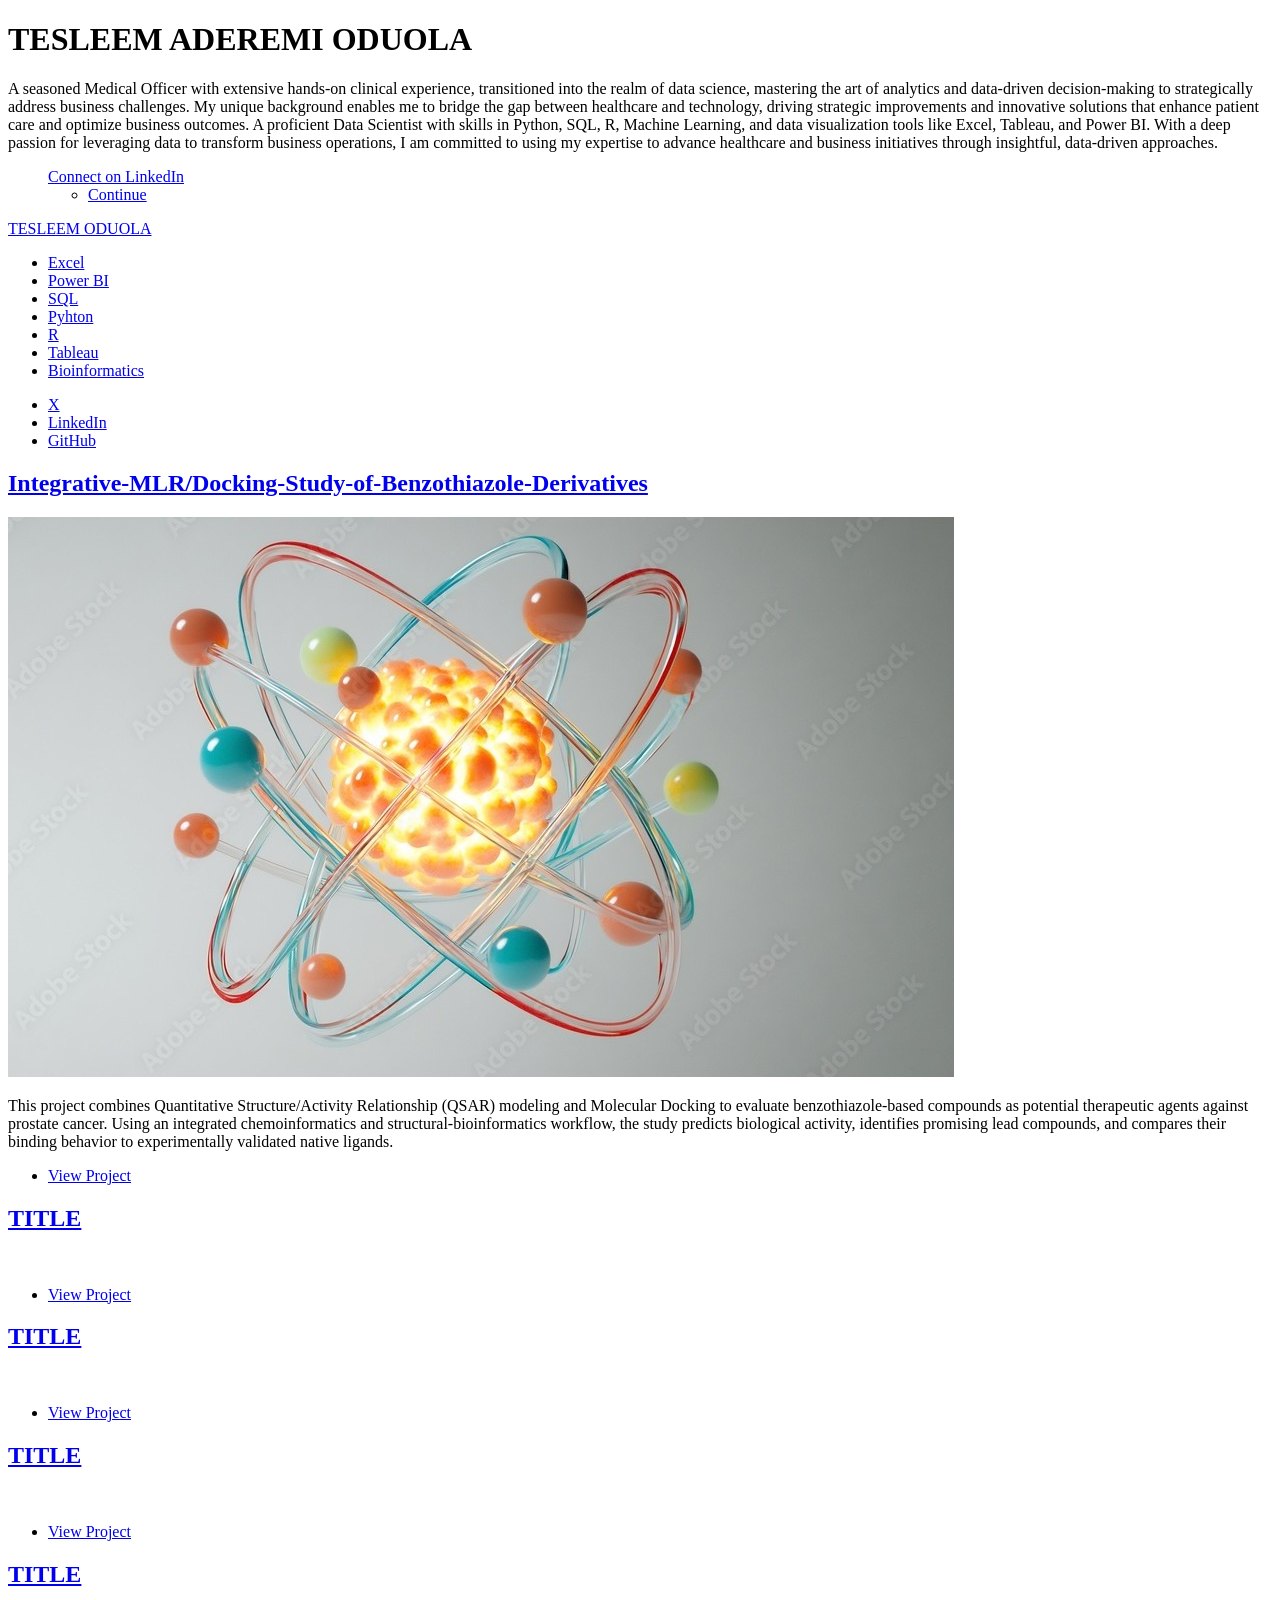
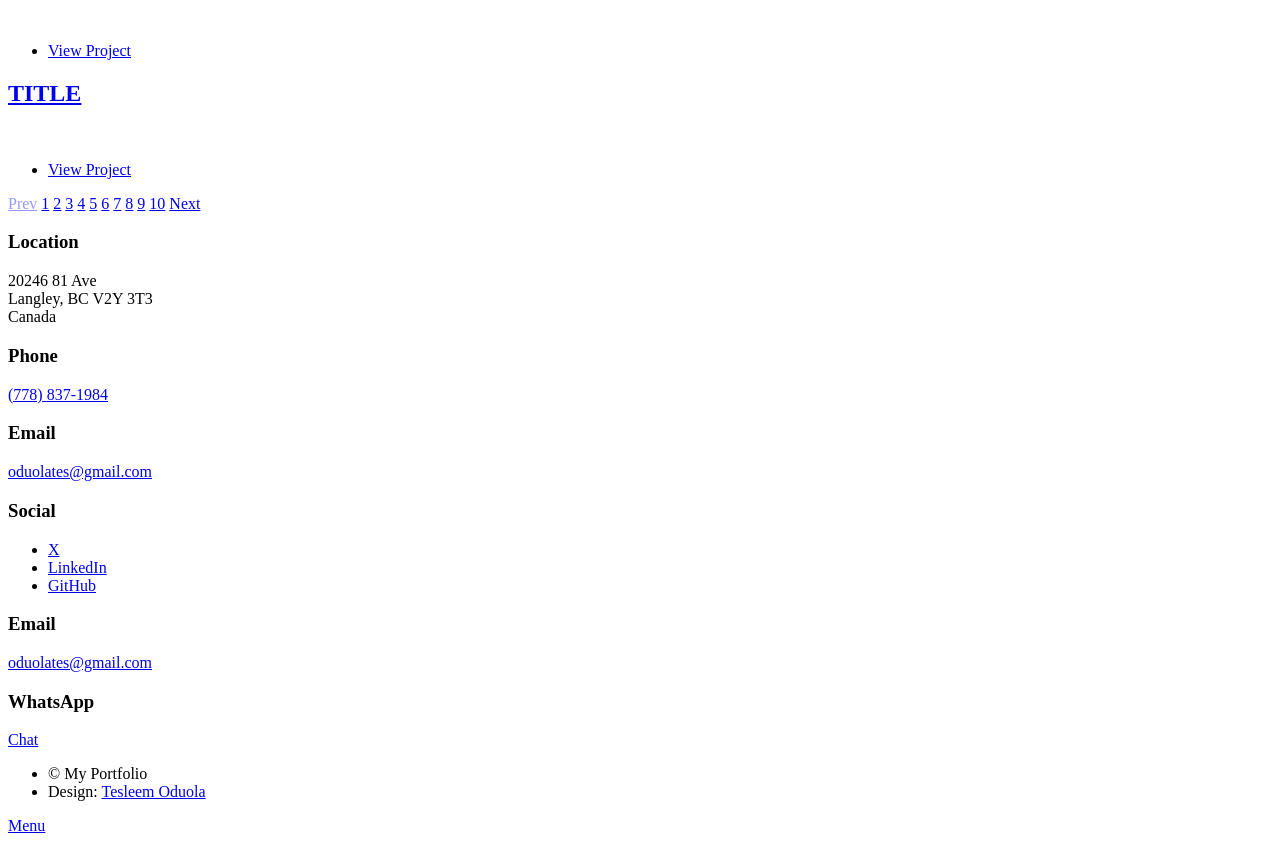
==== bioinformatics.html @ ebc48899 "Add files via upload" ====
<!DOCTYPE HTML>
<!--
	Massively by HTML5 UP
	html5up.net | @ajlkn
	Free for personal and commercial use under the CCA 3.0 license (html5up.net/license)
-->
<html>
	<head>
		<title>Tesleem Oduola Portfolio</title>
		<meta charset="utf-8" />
		<meta name="viewport" content="width=device-width, initial-scale=1, user-scalable=no" />
		<link rel="stylesheet" href="assets/css/main.css" />
		<noscript><link rel="stylesheet" href="assets/css/noscript.css" /></noscript>
	</head>
	<body class="is-preload">

		<!-- Wrapper -->
			<div id="wrapper" class="fade-in">

				<!-- Intro -->
					<div id="intro">
						<h1>TESLEEM ADEREMI ODUOLA<br />
						</h1>
						<p> A seasoned Medical Officer with extensive hands-on clinical experience, 
                           transitioned into the realm of data science, mastering the art of analytics 
                           and data-driven decision-making to strategically address business challenges.
                           My unique background enables me to bridge the gap between healthcare and
                           technology, driving strategic improvements and innovative solutions that
                           enhance patient care and optimize business outcomes. A proficient Data
                           Scientist with skills in Python, SQL, R, Machine Learning, and data
                           visualization tools like Excel, Tableau, and Power BI. With a deep passion for
                           leveraging data to transform business operations, I am committed to using my
                           expertise to advance healthcare and business initiatives through insightful,
                           data-driven approaches.
                 </p>
				 <ul>  
                        <a href="https://www.linkedin.com/in/tesleemaderemioduola/"">Connect on LinkedIn</a></li>
						<ul class="actions">
							<li><a href="#header" class="button icon solid solo fa-arrow-down scrolly">Continue</a></li>
						</ul>
					</div>

				<!-- Header -->
					<header id="header">
						<a href="index.html" class="logo">TESLEEM ODUOLA</a>
					</header>

				<!-- Nav -->
					<nav id="nav">
						<ul class="links">
							<li><a href="index.html">Excel</a></li>
							<li><a href="powerbi.html">Power BI</a></li>
							<li><a href="sql.html">SQL</a></li>
							<li><a href="python.html">Pyhton</a></li>
							<li><a href="r.html">R</a></li>
							<li><a href="tableau.html">Tableau</a></li>
							<li class="active"><a href="bioinformatics.html">Bioinformatics</a></li>
						</ul>
						<ul class="icons">
							<li><a href="https://www.x.com/oduolates" class="icon brands alt fa-twitter"><span class="label">X</span></a></li>
                            <li><a href="https://www.linkedin.com/in/tesleemaderemioduola/" class="icon brands alt fa-linkedin"><span class="label">LinkedIn</span></a></li>
                            <li><a href="https://github.com/Tesleemoduola" class="icon brands alt fa-github"><span class="label">GitHub</span></a></li>
						</ul>
					</nav>

				<!-- Main -->
					<div id="main">

						

						<!-- Posts -->
							<section id="page1" class="posts">
								<article>
									<header>
										<h2><a href="https://github.com/Tesleemoduola/Integrative-MLR-Docking-Study-of-Benzothiazole-Derivatives">Integrative-MLR/Docking-Study-of-Benzothiazole-Derivatives<br />
										</a></h2>
									</header>
									<a href="https://github.com/Tesleemoduola/Integrative-MLR-Docking-Study-of-Benzothiazole-Derivatives" class="image fit"><img src="images/docking_2.jpg" alt="" /></a>
									<p>This project combines Quantitative Structure/Activity Relationship (QSAR) modeling and Molecular Docking to evaluate benzothiazole-based compounds as potential therapeutic agents against prostate cancer. Using an integrated chemoinformatics and structural-bioinformatics workflow, the study predicts biological activity, identifies promising lead compounds, and compares their binding behavior to experimentally validated native ligands. </p>
									<ul class="actions special">
										<li><a href="https://Integrative-MLR-Docking-Study-of-Benzothiazole-Derivatives" class="button">View Project</a></li>
									</ul>
								</article>
								<article>
									<header>
										<h2><a href="#">TITLE<br />
										</a></h2>
									</header>
									<a href="#" class="image fit"><img src="images/pic03.jpg" alt="" /></a>
									<p> </p>
									<ul class="actions special">
										<li><a href="#" class="button">View Project</a></li>
									</ul>
								</article>
								<article>
									<header>
										<h2><a href="#">TITLE<br />
										</a></h2>
									</header>
									<a href="#" class="image fit"><img src="images/pic04.jpg" alt="" /></a>
									<p> </p>
									<ul class="actions special">
										<li><a href="#" class="button">View Project</a></li>
									</ul>
								</article>
								<article>
									<header>
										<h2><a href="#">TITLE<br />
										</a></h2>
									</header>
									<a href="#" class="image fit"><img src="images/pic05.jpg" alt="" /></a>
									<p> </p>
									<ul class="actions special">
										<li><a href="#" class="button">View Project</a></li>
									</ul>
								</article>
								<article>
									<header>
										<h2><a href="#">TITLE<br />
										</a></h2>
									</header>
									<a href="#" class="image fit"><img src="images/pic06.jpg" alt="" /></a>
									<p> </p>
									<ul class="actions special">
										<li><a href="#" class="button">View Project</a></li>
									</ul>
								</article>
								<article>
									<header>
										<h2><a href="#">TITLE<br />
										</a></h2>
									</header>
									<a href="#" class="image fit"><img src="images/pic07.jpg" alt="" /></a>
									<p> </p>
									<ul class="actions special">
										<li><a href="#" class="button">View Project</a></li>
									</ul>
								</article>
							</section>

							<section id="page2" class="posts" style="display:none;">
								<article>
									<header>
										<h2><a href="#">TITLE<br />
										</a></h2>
									</header>
									<a href="#" class="image fit"><img src="images/pic02.jpg" alt="" /></a>
									<p> </p>
									<ul class="actions special">
										<li><a href="#" class="button">View Project</a></li>
									</ul>
								</article>
								<article>
									<header>
										<h2><a href="#">TITLE<br />
										</a></h2>
									</header>
									<a href="#" class="image fit"><img src="images/pic02.jpg" alt="" /></a>
									<p> </p>
									<ul class="actions special">
										<li><a href="#" class="button">View Project</a></li>
									</ul>
								</article>
								<article>
									<header>
										<h2><a href="#">TITLE<br />
										</a></h2>
									</header>
									<a href="#" class="image fit"><img src="images/pic02.jpg" alt="" /></a>
									<p> </p>
									<ul class="actions special">
										<li><a href="#" class="button">View Project</a></li>
									</ul>
								</article>
								<article>
									<header>
										<h2><a href="#">TITLE<br />
										</a></h2>
									</header>
									<a href="#" class="image fit"><img src="images/pic02.jpg" alt="" /></a>
									<p> </p>
									<ul class="actions special">
										<li><a href="#" class="button">View Project</a></li>
									</ul>
								</article>
								<article>
									<header>
										<h2><a href="#">TITLE<br />
										</a></h2>
									</header>
									<a href="#" class="image fit"><img src="images/pic02.jpg" alt="" /></a>
									<p> </p>
									<ul class="actions special">
										<li><a href="#" class="button">View Project</a></li>
									</ul>
								</article>
								<article>
									<header>
										<h2><a href="#">TITLE<br />
										</a></h2>
									</header>
									<a href="#" class="image fit"><img src="images/pic02.jpg" alt="" /></a>
									<p> </p>
									<ul class="actions special">
										<li><a href="#" class="button">View Project</a></li>
									</ul>
								</article>
							</section>
							
							<section id="page3" class="posts" style="display:none;">
								<article>
									<header>
										<h2><a href="#">TITLE<br />
										</a></h2>
									</header>
									<a href="#" class="image fit"><img src="images/pic02.jpg" alt="" /></a>
									<p> </p>
									<ul class="actions special">
										<li><a href="#" class="button">View Project</a></li>
									</ul>
								</article>
								<article>
									<header>
										<h2><a href="#">TITLE<br />
										</a></h2>
									</header>
									<a href="#" class="image fit"><img src="images/pic02.jpg" alt="" /></a>
									<p> </p>
									<ul class="actions special">
										<li><a href="#" class="button">View Project</a></li>
									</ul>
								</article>
								<article>
									<header>
										<h2><a href="#">TITLE<br />
										</a></h2>
									</header>
									<a href="#" class="image fit"><img src="images/pic02.jpg" alt="" /></a>
									<p> </p>
									<ul class="actions special">
										<li><a href="#" class="button">View Project</a></li>
									</ul>
								</article>
								<article>
									<header>
										<h2><a href="#">TITLE<br />
										</a></h2>
									</header>
									<a href="#" class="image fit"><img src="images/pic02.jpg" alt="" /></a>
									<p> </p>
									<ul class="actions special">
										<li><a href="#" class="button">View Project</a></li>
									</ul>
								</article>
								<article>
									<header>
										<h2><a href="#">TITLE<br />
										</a></h2>
									</header>
									<a href="#" class="image fit"><img src="images/pic02.jpg" alt="" /></a>
									<p> </p>
									<ul class="actions special">
										<li><a href="#" class="button">View Project</a></li>
									</ul>
								</article>
								<article>
									<header>
										<h2><a href="#">TITLE<br />
										</a></h2>
									</header>
									<a href="#" class="image fit"><img src="images/pic02.jpg" alt="" /></a>
									<p> </p>
									<ul class="actions special">
										<li><a href="#" class="button">View Project</a></li>
									</ul>
								</article>
							</section>

							<section id="page4" class="posts" style="display:none;">
								<article>
									<header>
										<h2><a href="#">TITLE<br />
										</a></h2>
									</header>
									<a href="#" class="image fit"><img src="images/pic02.jpg" alt="" /></a>
									<p> </p>
									<ul class="actions special">
										<li><a href="#" class="button">View Project</a></li>
									</ul>
								</article>
								<article>
									<header>
										<h2><a href="#">TITLE<br />
										</a></h2>
									</header>
									<a href="#" class="image fit"><img src="images/pic02.jpg" alt="" /></a>
									<p> </p>
									<ul class="actions special">
										<li><a href="#" class="button">View Project</a></li>
									</ul>
								</article>
								<article>
									<header>
										<h2><a href="#">TITLE<br />
										</a></h2>
									</header>
									<a href="#" class="image fit"><img src="images/pic02.jpg" alt="" /></a>
									<p> </p>
									<ul class="actions special">
										<li><a href="#" class="button">View Project</a></li>
									</ul>
								</article>
								<article>
									<header>
										<h2><a href="#">TITLE<br />
										</a></h2>
									</header>
									<a href="#" class="image fit"><img src="images/pic02.jpg" alt="" /></a>
									<p> </p>
									<ul class="actions special">
										<li><a href="#" class="button">View Project</a></li>
									</ul>
								</article>
								<article>
									<header>
										<h2><a href="#">TITLE<br />
										</a></h2>
									</header>
									<a href="#" class="image fit"><img src="images/pic02.jpg" alt="" /></a>
									<p> </p>
									<ul class="actions special">
										<li><a href="#" class="button">View Project</a></li>
									</ul>
								</article>
								<article>
									<header>
										<h2><a href="#">TITLE<br />
										</a></h2>
									</header>
									<a href="#" class="image fit"><img src="images/pic02.jpg" alt="" /></a>
									<p> </p>
									<ul class="actions special">
										<li><a href="#" class="button">View Project</a></li>
									</ul>
								</article>
							</section>
							
							<section id="page5" class="posts" style="display:none;">
								<article>
									<header>
										<h2><a href="#">TITLE<br />
										</a></h2>
									</header>
									<a href="#" class="image fit"><img src="images/pic02.jpg" alt="" /></a>
									<p> </p>
									<ul class="actions special">
										<li><a href="#" class="button">View Project</a></li>
									</ul>
								</article>
								<article>
									<header>
										<h2><a href="#">TITLE<br />
										</a></h2>
									</header>
									<a href="#" class="image fit"><img src="images/pic02.jpg" alt="" /></a>
									<p> </p>
									<ul class="actions special">
										<li><a href="#" class="button">View Project</a></li>
									</ul>
								</article>
								<article>
									<header>
										<h2><a href="#">TITLE<br />
										</a></h2>
									</header>
									<a href="#" class="image fit"><img src="images/pic02.jpg" alt="" /></a>
									<p> </p>
									<ul class="actions special">
										<li><a href="#" class="button">View Project</a></li>
									</ul>
								</article>
								<article>
									<header>
										<h2><a href="#">TITLE<br />
										</a></h2>
									</header>
									<a href="#" class="image fit"><img src="images/pic02.jpg" alt="" /></a>
									<p> </p>
									<ul class="actions special">
										<li><a href="#" class="button">View Project</a></li>
									</ul>
								</article>
								<article>
									<header>
										<h2><a href="#">TITLE<br />
										</a></h2>
									</header>
									<a href="#" class="image fit"><img src="images/pic02.jpg" alt="" /></a>
									<p> </p>
									<ul class="actions special">
										<li><a href="#" class="button">View Project</a></li>
									</ul>
								</article>
								<article>
									<header>
										<h2><a href="#">TITLE<br />
										</a></h2>
									</header>
									<a href="#" class="image fit"><img src="images/pic02.jpg" alt="" /></a>
									<p> </p>
									<ul class="actions special">
										<li><a href="#" class="button">View Project</a></li>
									</ul>
								</article>
							</section>
							
							<section id="page6" class="posts" style="display:none;">
								<article>
									<header>
										<h2><a href="#">TITLE<br />
										</a></h2>
									</header>
									<a href="#" class="image fit"><img src="images/pic02.jpg" alt="" /></a>
									<p> </p>
									<ul class="actions special">
										<li><a href="#" class="button">View Project</a></li>
									</ul>
								</article>
								<article>
									<header>
										<h2><a href="#">TITLE<br />
										</a></h2>
									</header>
									<a href="#" class="image fit"><img src="images/pic02.jpg" alt="" /></a>
									<p> </p>
									<ul class="actions special">
										<li><a href="#" class="button">View Project</a></li>
									</ul>
								</article>
								<article>
									<header>
										<h2><a href="#">TITLE<br />
										</a></h2>
									</header>
									<a href="#" class="image fit"><img src="images/pic02.jpg" alt="" /></a>
									<p> </p>
									<ul class="actions special">
										<li><a href="#" class="button">View Project</a></li>
									</ul>
								</article>
								<article>
									<header>
										<h2><a href="#">TITLE<br />
										</a></h2>
									</header>
									<a href="#" class="image fit"><img src="images/pic02.jpg" alt="" /></a>
									<p> </p>
									<ul class="actions special">
										<li><a href="#" class="button">View Project</a></li>
									</ul>
								</article>
								<article>
									<header>
										<h2><a href="#">TITLE<br />
										</a></h2>
									</header>
									<a href="#" class="image fit"><img src="images/pic02.jpg" alt="" /></a>
									<p> </p>
									<ul class="actions special">
										<li><a href="#" class="button">View Project</a></li>
									</ul>
								</article>
								<article>
									<header>
										<h2><a href="#">TITLE<br />
										</a></h2>
									</header>
									<a href="#" class="image fit"><img src="images/pic02.jpg" alt="" /></a>
									<p> </p>
									<ul class="actions special">
										<li><a href="#" class="button">View Project</a></li>
									</ul>
								</article>
							</section>
							
							<section id="page7" class="posts" style="display:none;">
								<article>
									<header>
										<h2><a href="#">TITLE<br />
										</a></h2>
									</header>
									<a href="#" class="image fit"><img src="images/pic02.jpg" alt="" /></a>
									<p> </p>
									<ul class="actions special">
										<li><a href="#" class="button">View Project</a></li>
									</ul>
								</article>
								<article>
									<header>
										<h2><a href="#">TITLE<br />
										</a></h2>
									</header>
									<a href="#" class="image fit"><img src="images/pic02.jpg" alt="" /></a>
									<p> </p>
									<ul class="actions special">
										<li><a href="#" class="button">View Project</a></li>
									</ul>
								</article>
								<article>
									<header>
										<h2><a href="#">TITLE<br />
										</a></h2>
									</header>
									<a href="#" class="image fit"><img src="images/pic02.jpg" alt="" /></a>
									<p> </p>
									<ul class="actions special">
										<li><a href="#" class="button">View Project</a></li>
									</ul>
								</article>
								<article>
									<header>
										<h2><a href="#">TITLE<br />
										</a></h2>
									</header>
									<a href="#" class="image fit"><img src="images/pic02.jpg" alt="" /></a>
									<p> </p>
									<ul class="actions special">
										<li><a href="#" class="button">View Project</a></li>
									</ul>
								</article>
								<article>
									<header>
										<h2><a href="#">TITLE<br />
										</a></h2>
									</header>
									<a href="#" class="image fit"><img src="images/pic02.jpg" alt="" /></a>
									<p> </p>
									<ul class="actions special">
										<li><a href="#" class="button">View Project</a></li>
									</ul>
								</article>
								<article>
									<header>
										<h2><a href="#">TITLE<br />
										</a></h2>
									</header>
									<a href="#" class="image fit"><img src="images/pic02.jpg" alt="" /></a>
									<p> </p>
									<ul class="actions special">
										<li><a href="#" class="button">View Project</a></li>
									</ul>
								</article>
							</section>
							
							<section id="page8" class="posts" style="display:none;">
								<article>
									<header>
										<h2><a href="#">TITLE<br />
										</a></h2>
									</header>
									<a href="#" class="image fit"><img src="images/pic02.jpg" alt="" /></a>
									<p> </p>
									<ul class="actions special">
										<li><a href="#" class="button">View Project</a></li>
									</ul>
								</article>
								<article>
									<header>
										<h2><a href="#">TITLE<br />
										</a></h2>
									</header>
									<a href="#" class="image fit"><img src="images/pic02.jpg" alt="" /></a>
									<p> </p>
									<ul class="actions special">
										<li><a href="#" class="button">View Project</a></li>
									</ul>
								</article>
								<article>
									<header>
										<h2><a href="#">TITLE<br />
										</a></h2>
									</header>
									<a href="#" class="image fit"><img src="images/pic02.jpg" alt="" /></a>
									<p> </p>
									<ul class="actions special">
										<li><a href="#" class="button">View Project</a></li>
									</ul>
								</article>
								<article>
									<header>
										<h2><a href="#">TITLE<br />
										</a></h2>
									</header>
									<a href="#" class="image fit"><img src="images/pic02.jpg" alt="" /></a>
									<p> </p>
									<ul class="actions special">
										<li><a href="#" class="button">View Project</a></li>
									</ul>
								</article>
								<article>
									<header>
										<h2><a href="#">TITLE<br />
										</a></h2>
									</header>
									<a href="#" class="image fit"><img src="images/pic02.jpg" alt="" /></a>
									<p> </p>
									<ul class="actions special">
										<li><a href="#" class="button">View Project</a></li>
									</ul>
								</article>
								<article>
									<header>
										<h2><a href="#">TITLE<br />
										</a></h2>
									</header>
									<a href="#" class="image fit"><img src="images/pic02.jpg" alt="" /></a>
									<p> </p>
									<ul class="actions special">
										<li><a href="#" class="button">View Project</a></li>
									</ul>
								</article>
							</section>
							
							<section id="page9" class="posts" style="display:none;">
								<article>
									<header>
										<h2><a href="#">TITLE<br />
										</a></h2>
									</header>
									<a href="#" class="image fit"><img src="images/pic02.jpg" alt="" /></a>
									<p> </p>
									<ul class="actions special">
										<li><a href="#" class="button">View Project</a></li>
									</ul>
								</article>
								<article>
									<header>
										<h2><a href="#">TITLE<br />
										</a></h2>
									</header>
									<a href="#" class="image fit"><img src="images/pic02.jpg" alt="" /></a>
									<p> </p>
									<ul class="actions special">
										<li><a href="#" class="button">View Project</a></li>
									</ul>
								</article>
								<article>
									<header>
										<h2><a href="#">TITLE<br />
										</a></h2>
									</header>
									<a href="#" class="image fit"><img src="images/pic02.jpg" alt="" /></a>
									<p> </p>
									<ul class="actions special">
										<li><a href="#" class="button">View Project</a></li>
									</ul>
								</article>
								<article>
									<header>
										<h2><a href="#">TITLE<br />
										</a></h2>
									</header>
									<a href="#" class="image fit"><img src="images/pic02.jpg" alt="" /></a>
									<p> </p>
									<ul class="actions special">
										<li><a href="#" class="button">View Project</a></li>
									</ul>
								</article>
								<article>
									<header>
										<h2><a href="#">TITLE<br />
										</a></h2>
									</header>
									<a href="#" class="image fit"><img src="images/pic02.jpg" alt="" /></a>
									<p> </p>
									<ul class="actions special">
										<li><a href="#" class="button">View Project</a></li>
									</ul>
								</article>
								<article>
									<header>
										<h2><a href="#">TITLE<br />
										</a></h2>
									</header>
									<a href="#" class="image fit"><img src="images/pic02.jpg" alt="" /></a>
									<p> </p>
									<ul class="actions special">
										<li><a href="#" class="button">View Project</a></li>
									</ul>
								</article>
							</section>
							
							<section id="page10" class="posts" style="display:none;">
								<article>
									<header>
										<h2><a href="#">TITLE<br />
										</a></h2>
									</header>
									<a href="#" class="image fit"><img src="images/pic02.jpg" alt="" /></a>
									<p> </p>
									<ul class="actions special">
										<li><a href="#" class="button">View Project</a></li>
									</ul>
								</article>
								<article>
									<header>
										<h2><a href="#">TITLE<br />
										</a></h2>
									</header>
									<a href="#" class="image fit"><img src="images/pic02.jpg" alt="" /></a>
									<p> </p>
									<ul class="actions special">
										<li><a href="#" class="button">View Project</a></li>
									</ul>
								</article>
								<article>
									<header>
										<h2><a href="#">TITLE<br />
										</a></h2>
									</header>
									<a href="#" class="image fit"><img src="images/pic02.jpg" alt="" /></a>
									<p> </p>
									<ul class="actions special">
										<li><a href="#" class="button">View Project</a></li>
									</ul>
								</article>
								<article>
									<header>
										<h2><a href="#">TITLE<br />
										</a></h2>
									</header>
									<a href="#" class="image fit"><img src="images/pic02.jpg" alt="" /></a>
									<p> </p>
									<ul class="actions special">
										<li><a href="#" class="button">View Project</a></li>
									</ul>
								</article>
								<article>
									<header>
										<h2><a href="#">TITLE<br />
										</a></h2>
									</header>
									<a href="#" class="image fit"><img src="images/pic02.jpg" alt="" /></a>
									<p> </p>
									<ul class="actions special">
										<li><a href="#" class="button">View Project</a></li>
									</ul>
								</article>
								<article>
									<header>
										<h2><a href="#">TITLE<br />
										</a></h2>
									</header>
									<a href="#" class="image fit"><img src="images/pic02.jpg" alt="" /></a>
									<p> </p>
									<ul class="actions special">
										<li><a href="#" class="button">View Project</a></li>
									</ul>
								</article>
							</section>

						<!-- Footer -->
						<footer>
							<div class="pagination">
								<a href="#" class="previous">Prev</a>
								<a href="#" class="page active">1</a>
                                <a href="#" class="page">2</a>
                                <a href="#" class="page">3</a>
                                <a href="#" class="page">4</a>
                                <a href="#" class="page">5</a>
                                <a href="#" class="page">6</a>
                                <a href="#" class="page">7</a>
                                <a href="#" class="page">8</a>
                                <a href="#" class="page">9</a>
                                <a href="#" class="page">10</a>
                                <a href="#" class="next">Next</a>
							</div>
						</footer>

				</div>

			<!-- Footer -->
				<footer id="footer">
						</form>
					</section>
					<section class="split contact">
						<section class="alt">
							<h3>Location</h3>
							<p>20246 81 Ave<br />
							   Langley, BC V2Y 3T3<br />
							   Canada</p>
						</section>
						<section>
							<h3>Phone</h3>
							<p><a href="#">(778) 837-1984</a></p>
						</section>
						<section>
							<h3>Email</h3>
							<p><a href="#">oduolates@gmail.com</a></p>
						</section>
						<section>
							<h3>Social</h3>
							<ul class="icons alt">
								<li><a href="https://www.x.com/oduolates" class="icon brands alt fa-twitter"><span class="label">X</span></a></li>
								<li><a href="https://www.linkedin.com/in/tesleemaderemioduola/" class="icon brands alt fa-linkedin"><span class="label">LinkedIn</span></a></li>
								<li><a href="https://github.com/Tesleemoduola" class="icon brands alt fa-github"><span class="label">GitHub</span></a></li>
						</section>
						<section>
							<!-- Email Contact with Gmail Logo -->
						<h3>Email</h3>
						<!-- Email link using mailto protocol -->
						<p>
						<a href="mailto:oduolates@gmail.com">
						<i class="fas fa-envelope" style="color: magenta;"></i> 
						oduolates@gmail.com
						</a>
						</p>
						</section>
						
						<!-- WhatsApp Contact -->
						<section>
						<h3>WhatsApp</h3>
						<!-- Link to open WhatsApp chat -->
						<p>
						<a href="https://wa.me/27797586064" target="_blank">
						<i class="fab fa-whatsapp" style="color: maroon;"></i> 
						Chat
						</a>
						</p>
						</section>
						</section>
					   </footer>


			<!-- Copyright -->
				<div id="copyright">
					<ul><li>&copy; My Portfolio</li><li>Design: <a href="https://tesleemoduola.github.io">Tesleem Oduola</a></li></ul>
				</div>

		</div>

	<!-- Scripts -->
		<script src="assets/js/jquery.min.js"></script>
		<script src="assets/js/jquery.scrollex.min.js"></script>
		<script src="assets/js/jquery.scrolly.min.js"></script>
		<script src="assets/js/browser.min.js"></script>
		<script src="assets/js/breakpoints.min.js"></script>
		<script src="assets/js/util.js"></script>
		<script src="assets/js/main.js"></script>
    
	<!-- Pagination script -->
	<script>
		// Function to update Prev/Next disabled state
		function updateNavButtons() {
			const activeBtn = document.querySelector(".pagination .page.active");
			const currentPage = parseInt(activeBtn.textContent.trim());
		
			const prevBtn = document.querySelector(".pagination .previous");
			const nextBtn = document.querySelector(".pagination .next");
		
			// Disable PREV on page 1
			if (currentPage === 1) {
				prevBtn.classList.add("disabled");
				prevBtn.style.pointerEvents = "none";
				prevBtn.style.opacity = "0.4";
			} else {
				prevBtn.classList.remove("disabled");
				prevBtn.style.pointerEvents = "auto";
				prevBtn.style.opacity = "1";
			}
		
			// Disable NEXT on last page
			const totalPages = document.querySelectorAll(".pagination .page").length;
		
			if (currentPage === totalPages) {
				nextBtn.classList.add("disabled");
				nextBtn.style.pointerEvents = "none";
				nextBtn.style.opacity = "0.4";
			} else {
				nextBtn.classList.remove("disabled");
				nextBtn.style.pointerEvents = "auto";
				nextBtn.style.opacity = "1";
			}
		}
		
		
		// Handle number buttons
		document.querySelectorAll(".pagination .page").forEach(button => {
			button.addEventListener("click", function(event) {
				event.preventDefault();
		
				let pageNumber = this.textContent.trim();
		
				// Hide all pages
				document.querySelectorAll("section[id^='page']").forEach(section => {
					section.style.display = "none";
				});
		
				// Show selected page
				const target = document.getElementById("page" + pageNumber);
				if (target) {
					target.style.display = "block";
				}
		
				// Update active button
				document.querySelectorAll(".pagination .page").forEach(b => b.classList.remove("active"));
				this.classList.add("active");
		
				// Update button states
				updateNavButtons();
			});
		});
		
		
		// NEXT button
		const nextBtn = document.querySelector(".pagination .next");
		if (nextBtn) {
			nextBtn.addEventListener("click", function(e) {
				e.preventDefault();
		
				const activeBtn = document.querySelector(".pagination .page.active");
				let currentPage = parseInt(activeBtn.textContent.trim());
				let nextPage = currentPage + 1;
		
				const nextPageBtn = [...document.querySelectorAll(".pagination .page")]
					.find(btn => parseInt(btn.textContent.trim()) === nextPage);
		
				if (nextPageBtn) {
					nextPageBtn.click();
				}
			});
		}
		
		
		// PREVIOUS button
		const prevBtn = document.querySelector(".pagination .previous");
		if (prevBtn) {
			prevBtn.addEventListener("click", function(e) {
				e.preventDefault();
		
				const activeBtn = document.querySelector(".pagination .page.active");
				let currentPage = parseInt(activeBtn.textContent.trim());
				let prevPage = currentPage - 1;
		
				const prevPageBtn = [...document.querySelectorAll(".pagination .page")]
					.find(btn => parseInt(btn.textContent.trim()) === prevPage);
		
				if (prevPageBtn) {
					prevPageBtn.click();
				}
			});
		}
		
		// Initialize disabled states on page load
		updateNavButtons();
		</script>
</body>
</html>
---- assets/css/main.css ----
@import url(fontawesome-all.min.css);
@import url("https://fonts.googleapis.com/css?family=Merriweather:300,700,300italic,700italic|Source+Sans+Pro:900");

/*
	Massively by HTML5 UP
	html5up.net | @ajlkn
	Free for personal and commercial use under the CCA 3.0 license (html5up.net/license)
*/

html, body, div, span, applet, object,
iframe, h1, h2, h3, h4, h5, h6, p, blockquote,
pre, a, abbr, acronym, address, big, cite,
code, del, dfn, em, img, ins, kbd, q, s, samp,
small, strike, strong, sub, sup, tt, var, b,
u, i, center, dl, dt, dd, ol, ul, li, fieldset,
form, label, legend, table, caption, tbody,
tfoot, thead, tr, th, td, article, aside,
canvas, details, embed, figure, figcaption,
footer, header, hgroup, menu, nav, output, ruby,
section, summary, time, mark, audio, video {
	margin: 0;
	padding: 0;
	border: 0;
	font-size: 100%;
	font: inherit;
	vertical-align: baseline;}

article, aside, details, figcaption, figure,
footer, header, hgroup, menu, nav, section {
	display: block;}

body {
	line-height: 1;
}

ol, ul {
	list-style: none;
}

blockquote, q {
	quotes: none;
}

	blockquote:before, blockquote:after, q:before, q:after {
		content: '';
		content: none;
	}

table {
	border-collapse: collapse;
	border-spacing: 0;
}

body {
	-webkit-text-size-adjust: none;
}

mark {
	background-color: transparent;
	color: inherit;
}

input::-moz-focus-inner {
	border: 0;
	padding: 0;
}

input, select, textarea {
	-moz-appearance: none;
	-webkit-appearance: none;
	-ms-appearance: none;
	appearance: none;
}

/* Basic */

	@-ms-viewport {
		width: device-width;
	}

	body {
		-ms-overflow-style: scrollbar;
	}

	@media screen and (max-width: 480px) {

		html, body {
			min-width: 320px;
		}

	}

	html {
		box-sizing: border-box;
	}

	*, *:before, *:after {
		box-sizing: inherit;
	}

	body {
		background-color: #1e252d;
	}

		body.is-preload *, body.is-preload *:before, body.is-preload *:after {
			-moz-animation: none !important;
			-webkit-animation: none !important;
			-ms-animation: none !important;
			animation: none !important;
			-moz-transition: none !important;
			-webkit-transition: none !important;
			-ms-transition: none !important;
			transition: none !important;
		}

/* Type */

	html {
		font-size: 16pt;
	}

		@media screen and (max-width: 1680px) {

			html {
				font-size: 12pt;
			}

		}

		@media screen and (max-width: 1280px) {

			html {
				font-size: 11pt;
			}

		}

		@media screen and (max-width: 360px) {

			html {
				font-size: 10pt;
			}

		}

	body {
		color: #212931;
	}

	body, input, select, textarea {
		font-family: "Merriweather", Georgia, serif;
		font-weight: 300;
		font-size: 1rem;
		line-height: 2.375;
	}

	a {
		-moz-transition: color 0.2s ease-in-out, background-color 0.2s ease-in-out, border-color 0.2s ease-in-out, box-shadow 0.2s ease-in-out;
		-webkit-transition: color 0.2s ease-in-out, background-color 0.2s ease-in-out, border-color 0.2s ease-in-out, box-shadow 0.2s ease-in-out;
		-ms-transition: color 0.2s ease-in-out, background-color 0.2s ease-in-out, border-color 0.2s ease-in-out, box-shadow 0.2s ease-in-out;
		transition: color 0.2s ease-in-out, background-color 0.2s ease-in-out, border-color 0.2s ease-in-out, box-shadow 0.2s ease-in-out;
		border-bottom: dotted 1px;
		text-decoration: none;
	}

		a:hover {
			border-bottom-color: transparent;
		}

	strong, b {
		font-weight: 600;
	}

	em, i {
		font-style: italic;
	}

	p {
		text-align: justify;
		margin: 0 0 2rem 0;
	}

	h1, h2, h3, h4, h5, h6 {
		font-family: "Source Sans Pro", Helvetica, sans-serif;
		font-weight: 900;
		line-height: 1.5;
		letter-spacing: 0.075em;
		text-transform: uppercase;
		margin: 0 0 1rem 0;
	}

		h1 a, h2 a, h3 a, h4 a, h5 a, h6 a {
			border-bottom: 0;
			color: inherit;
			text-decoration: none;
		}

	h1 {
		font-size: 4rem;
		line-height: 1.1;
		margin: 0 0 2rem 0;
	}

	h2 {
		font-size: 1.75rem;
		line-height: 1.3;
		margin: 0 0 1.5rem 0;
	}

	h3 {
		font-size: 1.25rem;
		margin: 0 0 1.5rem 0;
	}

	h4 {
		font-size: 1rem;
	}

	h5 {
		font-size: 0.9rem;
	}

	h6 {
		font-size: 0.8rem;
	}

	sub {
		font-size: 0.8rem;
		position: relative;
		top: 0.5rem;
	}

	sup {
		font-size: 0.8rem;
		position: relative;
		top: -0.5rem;
	}

	blockquote {
		border-left: solid 4px;
		font-style: italic;
		margin: 0 0 2rem 0;
		padding: 0.5rem 0 0.5rem 2rem;
	}

	code {
		border: solid 2px;
		font-family: "Courier New", monospace;
		font-size: 0.9rem;
		margin: 0 0.25rem;
		padding: 0.25rem 0.65rem;
	}

	pre {
		-webkit-overflow-scrolling: touch;
		font-family: "Courier New", monospace;
		font-size: 0.9rem;
		margin: 0 0 2rem 0;
	}

		pre code {
			display: block;
			line-height: 1.75;
			padding: 1rem 1.5rem;
			overflow-x: auto;
		}

	hr {
		border: 0;
		border-bottom: solid 2px;
		margin: 3rem 0;
	}

		hr.major {
			margin: 5rem 0;
		}

	.align-left {
		text-align: left;
	}

	.align-center {
		text-align: center;
	}

	.align-right {
		text-align: right;
	}

	input, select, textarea {
		color: #212931;
	}

	a {
		color: #212931;
		border-bottom-color: rgba(33, 41, 49, 0.5);
	}

		a:hover {
			border-bottom-color: transparent;
			color: #18bfef !important;
		}

	strong, b {
		color: #212931;
	}

	h1, h2, h3, h4, h5, h6 {
		color: #212931;
	}

	blockquote {
		border-left-color: #eeeeee;
	}

	code {
		background: rgba(220, 220, 220, 0.25);
		border-color: #eeeeee;
	}

	hr {
		border-bottom-color: #eeeeee;
	}

/* Row */

	.row {
		display: flex;
		flex-wrap: wrap;
		box-sizing: border-box;
		align-items: stretch;
	}

		.row > * {
			box-sizing: border-box;
		}

		.row.gtr-uniform > * > :last-child {
			margin-bottom: 0;
		}

		.row.aln-left {
			justify-content: flex-start;
		}

		.row.aln-center {
			justify-content: center;
		}

		.row.aln-right {
			justify-content: flex-end;
		}

		.row.aln-top {
			align-items: flex-start;
		}

		.row.aln-middle {
			align-items: center;
		}

		.row.aln-bottom {
			align-items: flex-end;
		}

		.row > .imp {
			order: -1;
		}

		.row > .col-1 {
			width: 8.33333%;
		}

		.row > .off-1 {
			margin-left: 8.33333%;
		}

		.row > .col-2 {
			width: 16.66667%;
		}

		.row > .off-2 {
			margin-left: 16.66667%;
		}

		.row > .col-3 {
			width: 25%;
		}

		.row > .off-3 {
			margin-left: 25%;
		}

		.row > .col-4 {
			width: 33.33333%;
		}

		.row > .off-4 {
			margin-left: 33.33333%;
		}

		.row > .col-5 {
			width: 41.66667%;
		}

		.row > .off-5 {
			margin-left: 41.66667%;
		}

		.row > .col-6 {
			width: 50%;
		}

		.row > .off-6 {
			margin-left: 50%;
		}

		.row > .col-7 {
			width: 58.33333%;
		}

		.row > .off-7 {
			margin-left: 58.33333%;
		}

		.row > .col-8 {
			width: 66.66667%;
		}

		.row > .off-8 {
			margin-left: 66.66667%;
		}

		.row > .col-9 {
			width: 75%;
		}

		.row > .off-9 {
			margin-left: 75%;
		}

		.row > .col-10 {
			width: 83.33333%;
		}

		.row > .off-10 {
			margin-left: 83.33333%;
		}

		.row > .col-11 {
			width: 91.66667%;
		}

		.row > .off-11 {
			margin-left: 91.66667%;
		}

		.row > .col-12 {
			width: 100%;
		}

		.row > .off-12 {
			margin-left: 100%;
		}

		.row.gtr-0 {
			margin-top: 0;
			margin-left: 0rem;
		}

			.row.gtr-0 > * {
				padding: 0 0 0 0rem;
			}

			.row.gtr-0.gtr-uniform {
				margin-top: 0rem;
			}

				.row.gtr-0.gtr-uniform > * {
					padding-top: 0rem;
				}

		.row.gtr-25 {
			margin-top: 0;
			margin-left: -0.375rem;
		}

			.row.gtr-25 > * {
				padding: 0 0 0 0.375rem;
			}

			.row.gtr-25.gtr-uniform {
				margin-top: -0.375rem;
			}

				.row.gtr-25.gtr-uniform > * {
					padding-top: 0.375rem;
				}

		.row.gtr-50 {
			margin-top: 0;
			margin-left: -0.75rem;
		}

			.row.gtr-50 > * {
				padding: 0 0 0 0.75rem;
			}

			.row.gtr-50.gtr-uniform {
				margin-top: -0.75rem;
			}

				.row.gtr-50.gtr-uniform > * {
					padding-top: 0.75rem;
				}

		.row {
			margin-top: 0;
			margin-left: -1.5rem;
		}

			.row > * {
				padding: 0 0 0 1.5rem;
			}

			.row.gtr-uniform {
				margin-top: -1.5rem;
			}

				.row.gtr-uniform > * {
					padding-top: 1.5rem;
				}

		.row.gtr-150 {
			margin-top: 0;
			margin-left: -2.25rem;
		}

			.row.gtr-150 > * {
				padding: 0 0 0 2.25rem;
			}

			.row.gtr-150.gtr-uniform {
				margin-top: -2.25rem;
			}

				.row.gtr-150.gtr-uniform > * {
					padding-top: 2.25rem;
				}

		.row.gtr-200 {
			margin-top: 0;
			margin-left: -3rem;
		}

			.row.gtr-200 > * {
				padding: 0 0 0 3rem;
			}

			.row.gtr-200.gtr-uniform {
				margin-top: -3rem;
			}

				.row.gtr-200.gtr-uniform > * {
					padding-top: 3rem;
				}

		@media screen and (max-width: 1680px) {

			.row {
				display: flex;
				flex-wrap: wrap;
				box-sizing: border-box;
				align-items: stretch;
			}

				.row > * {
					box-sizing: border-box;
				}

				.row.gtr-uniform > * > :last-child {
					margin-bottom: 0;
				}

				.row.aln-left {
					justify-content: flex-start;
				}

				.row.aln-center {
					justify-content: center;
				}

				.row.aln-right {
					justify-content: flex-end;
				}

				.row.aln-top {
					align-items: flex-start;
				}

				.row.aln-middle {
					align-items: center;
				}

				.row.aln-bottom {
					align-items: flex-end;
				}

				.row > .imp-xlarge {
					order: -1;
				}

				.row > .col-1-xlarge {
					width: 8.33333%;
				}

				.row > .off-1-xlarge {
					margin-left: 8.33333%;
				}

				.row > .col-2-xlarge {
					width: 16.66667%;
				}

				.row > .off-2-xlarge {
					margin-left: 16.66667%;
				}

				.row > .col-3-xlarge {
					width: 25%;
				}

				.row > .off-3-xlarge {
					margin-left: 25%;
				}

				.row > .col-4-xlarge {
					width: 33.33333%;
				}

				.row > .off-4-xlarge {
					margin-left: 33.33333%;
				}

				.row > .col-5-xlarge {
					width: 41.66667%;
				}

				.row > .off-5-xlarge {
					margin-left: 41.66667%;
				}

				.row > .col-6-xlarge {
					width: 50%;
				}

				.row > .off-6-xlarge {
					margin-left: 50%;
				}

				.row > .col-7-xlarge {
					width: 58.33333%;
				}

				.row > .off-7-xlarge {
					margin-left: 58.33333%;
				}

				.row > .col-8-xlarge {
					width: 66.66667%;
				}

				.row > .off-8-xlarge {
					margin-left: 66.66667%;
				}

				.row > .col-9-xlarge {
					width: 75%;
				}

				.row > .off-9-xlarge {
					margin-left: 75%;
				}

				.row > .col-10-xlarge {
					width: 83.33333%;
				}

				.row > .off-10-xlarge {
					margin-left: 83.33333%;
				}

				.row > .col-11-xlarge {
					width: 91.66667%;
				}

				.row > .off-11-xlarge {
					margin-left: 91.66667%;
				}

				.row > .col-12-xlarge {
					width: 100%;
				}

				.row > .off-12-xlarge {
					margin-left: 100%;
				}

				.row.gtr-0 {
					margin-top: 0;
					margin-left: 0rem;
				}

					.row.gtr-0 > * {
						padding: 0 0 0 0rem;
					}

					.row.gtr-0.gtr-uniform {
						margin-top: 0rem;
					}

						.row.gtr-0.gtr-uniform > * {
							padding-top: 0rem;
						}

				.row.gtr-25 {
					margin-top: 0;
					margin-left: -0.375rem;
				}

					.row.gtr-25 > * {
						padding: 0 0 0 0.375rem;
					}

					.row.gtr-25.gtr-uniform {
						margin-top: -0.375rem;
					}

						.row.gtr-25.gtr-uniform > * {
							padding-top: 0.375rem;
						}

				.row.gtr-50 {
					margin-top: 0;
					margin-left: -0.75rem;
				}

					.row.gtr-50 > * {
						padding: 0 0 0 0.75rem;
					}

					.row.gtr-50.gtr-uniform {
						margin-top: -0.75rem;
					}

						.row.gtr-50.gtr-uniform > * {
							padding-top: 0.75rem;
						}

				.row {
					margin-top: 0;
					margin-left: -1.5rem;
				}

					.row > * {
						padding: 0 0 0 1.5rem;
					}

					.row.gtr-uniform {
						margin-top: -1.5rem;
					}

						.row.gtr-uniform > * {
							padding-top: 1.5rem;
						}

				.row.gtr-150 {
					margin-top: 0;
					margin-left: -2.25rem;
				}

					.row.gtr-150 > * {
						padding: 0 0 0 2.25rem;
					}

					.row.gtr-150.gtr-uniform {
						margin-top: -2.25rem;
					}

						.row.gtr-150.gtr-uniform > * {
							padding-top: 2.25rem;
						}

				.row.gtr-200 {
					margin-top: 0;
					margin-left: -3rem;
				}

					.row.gtr-200 > * {
						padding: 0 0 0 3rem;
					}

					.row.gtr-200.gtr-uniform {
						margin-top: -3rem;
					}

						.row.gtr-200.gtr-uniform > * {
							padding-top: 3rem;
						}

		}

		@media screen and (max-width: 1280px) {

			.row {
				display: flex;
				flex-wrap: wrap;
				box-sizing: border-box;
				align-items: stretch;
			}

				.row > * {
					box-sizing: border-box;
				}

				.row.gtr-uniform > * > :last-child {
					margin-bottom: 0;
				}

				.row.aln-left {
					justify-content: flex-start;
				}

				.row.aln-center {
					justify-content: center;
				}

				.row.aln-right {
					justify-content: flex-end;
				}

				.row.aln-top {
					align-items: flex-start;
				}

				.row.aln-middle {
					align-items: center;
				}

				.row.aln-bottom {
					align-items: flex-end;
				}

				.row > .imp-large {
					order: -1;
				}

				.row > .col-1-large {
					width: 8.33333%;
				}

				.row > .off-1-large {
					margin-left: 8.33333%;
				}

				.row > .col-2-large {
					width: 16.66667%;
				}

				.row > .off-2-large {
					margin-left: 16.66667%;
				}

				.row > .col-3-large {
					width: 25%;
				}

				.row > .off-3-large {
					margin-left: 25%;
				}

				.row > .col-4-large {
					width: 33.33333%;
				}

				.row > .off-4-large {
					margin-left: 33.33333%;
				}

				.row > .col-5-large {
					width: 41.66667%;
				}

				.row > .off-5-large {
					margin-left: 41.66667%;
				}

				.row > .col-6-large {
					width: 50%;
				}

				.row > .off-6-large {
					margin-left: 50%;
				}

				.row > .col-7-large {
					width: 58.33333%;
				}

				.row > .off-7-large {
					margin-left: 58.33333%;
				}

				.row > .col-8-large {
					width: 66.66667%;
				}

				.row > .off-8-large {
					margin-left: 66.66667%;
				}

				.row > .col-9-large {
					width: 75%;
				}

				.row > .off-9-large {
					margin-left: 75%;
				}

				.row > .col-10-large {
					width: 83.33333%;
				}

				.row > .off-10-large {
					margin-left: 83.33333%;
				}

				.row > .col-11-large {
					width: 91.66667%;
				}

				.row > .off-11-large {
					margin-left: 91.66667%;
				}

				.row > .col-12-large {
					width: 100%;
				}

				.row > .off-12-large {
					margin-left: 100%;
				}

				.row.gtr-0 {
					margin-top: 0;
					margin-left: 0rem;
				}

					.row.gtr-0 > * {
						padding: 0 0 0 0rem;
					}

					.row.gtr-0.gtr-uniform {
						margin-top: 0rem;
					}

						.row.gtr-0.gtr-uniform > * {
							padding-top: 0rem;
						}

				.row.gtr-25 {
					margin-top: 0;
					margin-left: -0.375rem;
				}

					.row.gtr-25 > * {
						padding: 0 0 0 0.375rem;
					}

					.row.gtr-25.gtr-uniform {
						margin-top: -0.375rem;
					}

						.row.gtr-25.gtr-uniform > * {
							padding-top: 0.375rem;
						}

				.row.gtr-50 {
					margin-top: 0;
					margin-left: -0.75rem;
				}

					.row.gtr-50 > * {
						padding: 0 0 0 0.75rem;
					}

					.row.gtr-50.gtr-uniform {
						margin-top: -0.75rem;
					}

						.row.gtr-50.gtr-uniform > * {
							padding-top: 0.75rem;
						}

				.row {
					margin-top: 0;
					margin-left: -1.5rem;
				}

					.row > * {
						padding: 0 0 0 1.5rem;
					}

					.row.gtr-uniform {
						margin-top: -1.5rem;
					}

						.row.gtr-uniform > * {
							padding-top: 1.5rem;
						}

				.row.gtr-150 {
					margin-top: 0;
					margin-left: -2.25rem;
				}

					.row.gtr-150 > * {
						padding: 0 0 0 2.25rem;
					}

					.row.gtr-150.gtr-uniform {
						margin-top: -2.25rem;
					}

						.row.gtr-150.gtr-uniform > * {
							padding-top: 2.25rem;
						}

				.row.gtr-200 {
					margin-top: 0;
					margin-left: -3rem;
				}

					.row.gtr-200 > * {
						padding: 0 0 0 3rem;
					}

					.row.gtr-200.gtr-uniform {
						margin-top: -3rem;
					}

						.row.gtr-200.gtr-uniform > * {
							padding-top: 3rem;
						}

		}

		@media screen and (max-width: 980px) {

			.row {
				display: flex;
				flex-wrap: wrap;
				box-sizing: border-box;
				align-items: stretch;
			}

				.row > * {
					box-sizing: border-box;
				}

				.row.gtr-uniform > * > :last-child {
					margin-bottom: 0;
				}

				.row.aln-left {
					justify-content: flex-start;
				}

				.row.aln-center {
					justify-content: center;
				}

				.row.aln-right {
					justify-content: flex-end;
				}

				.row.aln-top {
					align-items: flex-start;
				}

				.row.aln-middle {
					align-items: center;
				}

				.row.aln-bottom {
					align-items: flex-end;
				}

				.row > .imp-medium {
					order: -1;
				}

				.row > .col-1-medium {
					width: 8.33333%;
				}

				.row > .off-1-medium {
					margin-left: 8.33333%;
				}

				.row > .col-2-medium {
					width: 16.66667%;
				}

				.row > .off-2-medium {
					margin-left: 16.66667%;
				}

				.row > .col-3-medium {
					width: 25%;
				}

				.row > .off-3-medium {
					margin-left: 25%;
				}

				.row > .col-4-medium {
					width: 33.33333%;
				}

				.row > .off-4-medium {
					margin-left: 33.33333%;
				}

				.row > .col-5-medium {
					width: 41.66667%;
				}

				.row > .off-5-medium {
					margin-left: 41.66667%;
				}

				.row > .col-6-medium {
					width: 50%;
				}

				.row > .off-6-medium {
					margin-left: 50%;
				}

				.row > .col-7-medium {
					width: 58.33333%;
				}

				.row > .off-7-medium {
					margin-left: 58.33333%;
				}

				.row > .col-8-medium {
					width: 66.66667%;
				}

				.row > .off-8-medium {
					margin-left: 66.66667%;
				}

				.row > .col-9-medium {
					width: 75%;
				}

				.row > .off-9-medium {
					margin-left: 75%;
				}

				.row > .col-10-medium {
					width: 83.33333%;
				}

				.row > .off-10-medium {
					margin-left: 83.33333%;
				}

				.row > .col-11-medium {
					width: 91.66667%;
				}

				.row > .off-11-medium {
					margin-left: 91.66667%;
				}

				.row > .col-12-medium {
					width: 100%;
				}

				.row > .off-12-medium {
					margin-left: 100%;
				}

				.row.gtr-0 {
					margin-top: 0;
					margin-left: 0rem;
				}

					.row.gtr-0 > * {
						padding: 0 0 0 0rem;
					}

					.row.gtr-0.gtr-uniform {
						margin-top: 0rem;
					}

						.row.gtr-0.gtr-uniform > * {
							padding-top: 0rem;
						}

				.row.gtr-25 {
					margin-top: 0;
					margin-left: -0.375rem;
				}

					.row.gtr-25 > * {
						padding: 0 0 0 0.375rem;
					}

					.row.gtr-25.gtr-uniform {
						margin-top: -0.375rem;
					}

						.row.gtr-25.gtr-uniform > * {
							padding-top: 0.375rem;
						}

				.row.gtr-50 {
					margin-top: 0;
					margin-left: -0.75rem;
				}

					.row.gtr-50 > * {
						padding: 0 0 0 0.75rem;
					}

					.row.gtr-50.gtr-uniform {
						margin-top: -0.75rem;
					}

						.row.gtr-50.gtr-uniform > * {
							padding-top: 0.75rem;
						}

				.row {
					margin-top: 0;
					margin-left: -1.5rem;
				}

					.row > * {
						padding: 0 0 0 1.5rem;
					}

					.row.gtr-uniform {
						margin-top: -1.5rem;
					}

						.row.gtr-uniform > * {
							padding-top: 1.5rem;
						}

				.row.gtr-150 {
					margin-top: 0;
					margin-left: -2.25rem;
				}

					.row.gtr-150 > * {
						padding: 0 0 0 2.25rem;
					}

					.row.gtr-150.gtr-uniform {
						margin-top: -2.25rem;
					}

						.row.gtr-150.gtr-uniform > * {
							padding-top: 2.25rem;
						}

				.row.gtr-200 {
					margin-top: 0;
					margin-left: -3rem;
				}

					.row.gtr-200 > * {
						padding: 0 0 0 3rem;
					}

					.row.gtr-200.gtr-uniform {
						margin-top: -3rem;
					}

						.row.gtr-200.gtr-uniform > * {
							padding-top: 3rem;
						}

		}

		@media screen and (max-width: 736px) {

			.row {
				display: flex;
				flex-wrap: wrap;
				box-sizing: border-box;
				align-items: stretch;
			}

				.row > * {
					box-sizing: border-box;
				}

				.row.gtr-uniform > * > :last-child {
					margin-bottom: 0;
				}

				.row.aln-left {
					justify-content: flex-start;
				}

				.row.aln-center {
					justify-content: center;
				}

				.row.aln-right {
					justify-content: flex-end;
				}

				.row.aln-top {
					align-items: flex-start;
				}

				.row.aln-middle {
					align-items: center;
				}

				.row.aln-bottom {
					align-items: flex-end;
				}

				.row > .imp-small {
					order: -1;
				}

				.row > .col-1-small {
					width: 8.33333%;
				}

				.row > .off-1-small {
					margin-left: 8.33333%;
				}

				.row > .col-2-small {
					width: 16.66667%;
				}

				.row > .off-2-small {
					margin-left: 16.66667%;
				}

				.row > .col-3-small {
					width: 25%;
				}

				.row > .off-3-small {
					margin-left: 25%;
				}

				.row > .col-4-small {
					width: 33.33333%;
				}

				.row > .off-4-small {
					margin-left: 33.33333%;
				}

				.row > .col-5-small {
					width: 41.66667%;
				}

				.row > .off-5-small {
					margin-left: 41.66667%;
				}

				.row > .col-6-small {
					width: 50%;
				}

				.row > .off-6-small {
					margin-left: 50%;
				}

				.row > .col-7-small {
					width: 58.33333%;
				}

				.row > .off-7-small {
					margin-left: 58.33333%;
				}

				.row > .col-8-small {
					width: 66.66667%;
				}

				.row > .off-8-small {
					margin-left: 66.66667%;
				}

				.row > .col-9-small {
					width: 75%;
				}

				.row > .off-9-small {
					margin-left: 75%;
				}

				.row > .col-10-small {
					width: 83.33333%;
				}

				.row > .off-10-small {
					margin-left: 83.33333%;
				}

				.row > .col-11-small {
					width: 91.66667%;
				}

				.row > .off-11-small {
					margin-left: 91.66667%;
				}

				.row > .col-12-small {
					width: 100%;
				}

				.row > .off-12-small {
					margin-left: 100%;
				}

				.row.gtr-0 {
					margin-top: 0;
					margin-left: 0rem;
				}

					.row.gtr-0 > * {
						padding: 0 0 0 0rem;
					}

					.row.gtr-0.gtr-uniform {
						margin-top: 0rem;
					}

						.row.gtr-0.gtr-uniform > * {
							padding-top: 0rem;
						}

				.row.gtr-25 {
					margin-top: 0;
					margin-left: -0.375rem;
				}

					.row.gtr-25 > * {
						padding: 0 0 0 0.375rem;
					}

					.row.gtr-25.gtr-uniform {
						margin-top: -0.375rem;
					}

						.row.gtr-25.gtr-uniform > * {
							padding-top: 0.375rem;
						}

				.row.gtr-50 {
					margin-top: 0;
					margin-left: -0.75rem;
				}

					.row.gtr-50 > * {
						padding: 0 0 0 0.75rem;
					}

					.row.gtr-50.gtr-uniform {
						margin-top: -0.75rem;
					}

						.row.gtr-50.gtr-uniform > * {
							padding-top: 0.75rem;
						}

				.row {
					margin-top: 0;
					margin-left: -1.5rem;
				}

					.row > * {
						padding: 0 0 0 1.5rem;
					}

					.row.gtr-uniform {
						margin-top: -1.5rem;
					}

						.row.gtr-uniform > * {
							padding-top: 1.5rem;
						}

				.row.gtr-150 {
					margin-top: 0;
					margin-left: -2.25rem;
				}

					.row.gtr-150 > * {
						padding: 0 0 0 2.25rem;
					}

					.row.gtr-150.gtr-uniform {
						margin-top: -2.25rem;
					}

						.row.gtr-150.gtr-uniform > * {
							padding-top: 2.25rem;
						}

				.row.gtr-200 {
					margin-top: 0;
					margin-left: -3rem;
				}

					.row.gtr-200 > * {
						padding: 0 0 0 3rem;
					}

					.row.gtr-200.gtr-uniform {
						margin-top: -3rem;
					}

						.row.gtr-200.gtr-uniform > * {
							padding-top: 3rem;
						}

		}

		@media screen and (max-width: 480px) {

			.row {
				display: flex;
				flex-wrap: wrap;
				box-sizing: border-box;
				align-items: stretch;
			}

				.row > * {
					box-sizing: border-box;
				}

				.row.gtr-uniform > * > :last-child {
					margin-bottom: 0;
				}

				.row.aln-left {
					justify-content: flex-start;
				}

				.row.aln-center {
					justify-content: center;
				}

				.row.aln-right {
					justify-content: flex-end;
				}

				.row.aln-top {
					align-items: flex-start;
				}

				.row.aln-middle {
					align-items: center;
				}

				.row.aln-bottom {
					align-items: flex-end;
				}

				.row > .imp-xsmall {
					order: -1;
				}

				.row > .col-1-xsmall {
					width: 8.33333%;
				}

				.row > .off-1-xsmall {
					margin-left: 8.33333%;
				}

				.row > .col-2-xsmall {
					width: 16.66667%;
				}

				.row > .off-2-xsmall {
					margin-left: 16.66667%;
				}

				.row > .col-3-xsmall {
					width: 25%;
				}

				.row > .off-3-xsmall {
					margin-left: 25%;
				}

				.row > .col-4-xsmall {
					width: 33.33333%;
				}

				.row > .off-4-xsmall {
					margin-left: 33.33333%;
				}

				.row > .col-5-xsmall {
					width: 41.66667%;
				}

				.row > .off-5-xsmall {
					margin-left: 41.66667%;
				}

				.row > .col-6-xsmall {
					width: 50%;
				}

				.row > .off-6-xsmall {
					margin-left: 50%;
				}

				.row > .col-7-xsmall {
					width: 58.33333%;
				}

				.row > .off-7-xsmall {
					margin-left: 58.33333%;
				}

				.row > .col-8-xsmall {
					width: 66.66667%;
				}

				.row > .off-8-xsmall {
					margin-left: 66.66667%;
				}

				.row > .col-9-xsmall {
					width: 75%;
				}

				.row > .off-9-xsmall {
					margin-left: 75%;
				}

				.row > .col-10-xsmall {
					width: 83.33333%;
				}

				.row > .off-10-xsmall {
					margin-left: 83.33333%;
				}

				.row > .col-11-xsmall {
					width: 91.66667%;
				}

				.row > .off-11-xsmall {
					margin-left: 91.66667%;
				}

				.row > .col-12-xsmall {
					width: 100%;
				}

				.row > .off-12-xsmall {
					margin-left: 100%;
				}

				.row.gtr-0 {
					margin-top: 0;
					margin-left: 0rem;
				}

					.row.gtr-0 > * {
						padding: 0 0 0 0rem;
					}

					.row.gtr-0.gtr-uniform {
						margin-top: 0rem;
					}

						.row.gtr-0.gtr-uniform > * {
							padding-top: 0rem;
						}

				.row.gtr-25 {
					margin-top: 0;
					margin-left: -0.375rem;
				}

					.row.gtr-25 > * {
						padding: 0 0 0 0.375rem;
					}

					.row.gtr-25.gtr-uniform {
						margin-top: -0.375rem;
					}

						.row.gtr-25.gtr-uniform > * {
							padding-top: 0.375rem;
						}

				.row.gtr-50 {
					margin-top: 0;
					margin-left: -0.75rem;
				}

					.row.gtr-50 > * {
						padding: 0 0 0 0.75rem;
					}

					.row.gtr-50.gtr-uniform {
						margin-top: -0.75rem;
					}

						.row.gtr-50.gtr-uniform > * {
							padding-top: 0.75rem;
						}

				.row {
					margin-top: 0;
					margin-left: -1.5rem;
				}

					.row > * {
						padding: 0 0 0 1.5rem;
					}

					.row.gtr-uniform {
						margin-top: -1.5rem;
					}

						.row.gtr-uniform > * {
							padding-top: 1.5rem;
						}

				.row.gtr-150 {
					margin-top: 0;
					margin-left: -2.25rem;
				}

					.row.gtr-150 > * {
						padding: 0 0 0 2.25rem;
					}

					.row.gtr-150.gtr-uniform {
						margin-top: -2.25rem;
					}

						.row.gtr-150.gtr-uniform > * {
							padding-top: 2.25rem;
						}

				.row.gtr-200 {
					margin-top: 0;
					margin-left: -3rem;
				}

					.row.gtr-200 > * {
						padding: 0 0 0 3rem;
					}

					.row.gtr-200.gtr-uniform {
						margin-top: -3rem;
					}

						.row.gtr-200.gtr-uniform > * {
							padding-top: 3rem;
						}

		}

		@media screen and (max-width: 360px) {

			.row {
				display: flex;
				flex-wrap: wrap;
				box-sizing: border-box;
				align-items: stretch;
			}

				.row > * {
					box-sizing: border-box;
				}

				.row.gtr-uniform > * > :last-child {
					margin-bottom: 0;
				}

				.row.aln-left {
					justify-content: flex-start;
				}

				.row.aln-center {
					justify-content: center;
				}

				.row.aln-right {
					justify-content: flex-end;
				}

				.row.aln-top {
					align-items: flex-start;
				}

				.row.aln-middle {
					align-items: center;
				}

				.row.aln-bottom {
					align-items: flex-end;
				}

				.row > .imp-xxsmall {
					order: -1;
				}

				.row > .col-1-xxsmall {
					width: 8.33333%;
				}

				.row > .off-1-xxsmall {
					margin-left: 8.33333%;
				}

				.row > .col-2-xxsmall {
					width: 16.66667%;
				}

				.row > .off-2-xxsmall {
					margin-left: 16.66667%;
				}

				.row > .col-3-xxsmall {
					width: 25%;
				}

				.row > .off-3-xxsmall {
					margin-left: 25%;
				}

				.row > .col-4-xxsmall {
					width: 33.33333%;
				}

				.row > .off-4-xxsmall {
					margin-left: 33.33333%;
				}

				.row > .col-5-xxsmall {
					width: 41.66667%;
				}

				.row > .off-5-xxsmall {
					margin-left: 41.66667%;
				}

				.row > .col-6-xxsmall {
					width: 50%;
				}

				.row > .off-6-xxsmall {
					margin-left: 50%;
				}

				.row > .col-7-xxsmall {
					width: 58.33333%;
				}

				.row > .off-7-xxsmall {
					margin-left: 58.33333%;
				}

				.row > .col-8-xxsmall {
					width: 66.66667%;
				}

				.row > .off-8-xxsmall {
					margin-left: 66.66667%;
				}

				.row > .col-9-xxsmall {
					width: 75%;
				}

				.row > .off-9-xxsmall {
					margin-left: 75%;
				}

				.row > .col-10-xxsmall {
					width: 83.33333%;
				}

				.row > .off-10-xxsmall {
					margin-left: 83.33333%;
				}

				.row > .col-11-xxsmall {
					width: 91.66667%;
				}

				.row > .off-11-xxsmall {
					margin-left: 91.66667%;
				}

				.row > .col-12-xxsmall {
					width: 100%;
				}

				.row > .off-12-xxsmall {
					margin-left: 100%;
				}

				.row.gtr-0 {
					margin-top: 0;
					margin-left: 0rem;
				}

					.row.gtr-0 > * {
						padding: 0 0 0 0rem;
					}

					.row.gtr-0.gtr-uniform {
						margin-top: 0rem;
					}

						.row.gtr-0.gtr-uniform > * {
							padding-top: 0rem;
						}

				.row.gtr-25 {
					margin-top: 0;
					margin-left: -0.375rem;
				}

					.row.gtr-25 > * {
						padding: 0 0 0 0.375rem;
					}

					.row.gtr-25.gtr-uniform {
						margin-top: -0.375rem;
					}

						.row.gtr-25.gtr-uniform > * {
							padding-top: 0.375rem;
						}

				.row.gtr-50 {
					margin-top: 0;
					margin-left: -0.75rem;
				}

					.row.gtr-50 > * {
						padding: 0 0 0 0.75rem;
					}

					.row.gtr-50.gtr-uniform {
						margin-top: -0.75rem;
					}

						.row.gtr-50.gtr-uniform > * {
							padding-top: 0.75rem;
						}

				.row {
					margin-top: 0;
					margin-left: -1.5rem;
				}

					.row > * {
						padding: 0 0 0 1.5rem;
					}

					.row.gtr-uniform {
						margin-top: -1.5rem;
					}

						.row.gtr-uniform > * {
							padding-top: 1.5rem;
						}

				.row.gtr-150 {
					margin-top: 0;
					margin-left: -2.25rem;
				}

					.row.gtr-150 > * {
						padding: 0 0 0 2.25rem;
					}

					.row.gtr-150.gtr-uniform {
						margin-top: -2.25rem;
					}

						.row.gtr-150.gtr-uniform > * {
							padding-top: 2.25rem;
						}

				.row.gtr-200 {
					margin-top: 0;
					margin-left: -3rem;
				}

					.row.gtr-200 > * {
						padding: 0 0 0 3rem;
					}

					.row.gtr-200.gtr-uniform {
						margin-top: -3rem;
					}

						.row.gtr-200.gtr-uniform > * {
							padding-top: 3rem;
						}

		}

/* Box */

	.box {
		border: solid 2px;
		margin-bottom: 2rem;
		padding: 1.5rem;
	}

		.box > :last-child,
		.box > :last-child > :last-child,
		.box > :last-child > :last-child > :last-child {
			margin-bottom: 0;
		}

		.box.alt {
			border: 0;
			border-radius: 0;
			padding: 0;
		}

	.box {
		border-color: #eeeeee;
	}

/* Button */

	input[type="submit"],
	input[type="reset"],
	input[type="button"],
	button,
	.button {
		-moz-appearance: none;
		-webkit-appearance: none;
		-ms-appearance: none;
		appearance: none;
		-moz-transition: background-color 0.2s ease-in-out, box-shadow 0.2s ease-in-out, color 0.2s ease-in-out;
		-webkit-transition: background-color 0.2s ease-in-out, box-shadow 0.2s ease-in-out, color 0.2s ease-in-out;
		-ms-transition: background-color 0.2s ease-in-out, box-shadow 0.2s ease-in-out, color 0.2s ease-in-out;
		transition: background-color 0.2s ease-in-out, box-shadow 0.2s ease-in-out, color 0.2s ease-in-out;
		border: 0;
		border-radius: 0;
		cursor: pointer;
		display: inline-block;
		font-family: "Source Sans Pro", Helvetica, sans-serif;
		font-size: 0.8rem;
		font-weight: 900;
		letter-spacing: 0.075em;
		height: 3rem;
		line-height: 3rem;
		padding: 0 2rem;
		text-align: center;
		text-decoration: none;
		text-transform: uppercase;
		white-space: nowrap;
	}

		input[type="submit"].icon:before,
		input[type="reset"].icon:before,
		input[type="button"].icon:before,
		button.icon:before,
		.button.icon:before {
			margin-right: 0.5rem;
		}

		input[type="submit"].icon.solo,
		input[type="reset"].icon.solo,
		input[type="button"].icon.solo,
		button.icon.solo,
		.button.icon.solo {
			position: relative;
			width: 4rem;
			height: 4rem;
			line-height: 4rem;
			border-radius: 4rem;
			text-indent: 4rem;
			overflow: hidden;
			padding: 0;
			white-space: nowrap;
		}

			input[type="submit"].icon.solo:before,
			input[type="reset"].icon.solo:before,
			input[type="button"].icon.solo:before,
			button.icon.solo:before,
			.button.icon.solo:before {
				position: absolute;
				display: block;
				top: 0;
				left: 0;
				width: inherit;
				height: inherit;
				line-height: inherit;
				font-size: 1.25rem;
				margin-right: 0;
				text-align: center;
				text-indent: 0;
			}

		input[type="submit"].fit,
		input[type="reset"].fit,
		input[type="button"].fit,
		button.fit,
		.button.fit {
			width: 100%;
		}

		input[type="submit"].small,
		input[type="reset"].small,
		input[type="button"].small,
		button.small,
		.button.small {
			font-size: 0.7rem;
			height: 2.5rem;
			line-height: 2.5rem;
			padding: 0 1.5rem;
		}

		input[type="submit"].large,
		input[type="reset"].large,
		input[type="button"].large,
		button.large,
		.button.large {
			font-size: 0.9rem;
			height: 3.5rem;
			line-height: 3.5rem;
			padding: 0 2.75rem;
		}

		@media screen and (max-width: 980px) {

			input[type="submit"],
			input[type="reset"],
			input[type="button"],
			button,
			.button {
				font-size: 0.9rem;
				height: 3.25rem;
				line-height: 3.25rem;
			}

				input[type="submit"].large,
				input[type="reset"].large,
				input[type="button"].large,
				button.large,
				.button.large {
					font-size: 1rem;
					height: 3.75rem;
					line-height: 3.75rem;
				}

		}

		input[type="submit"].disabled, input[type="submit"]:disabled,
		input[type="reset"].disabled,
		input[type="reset"]:disabled,
		input[type="button"].disabled,
		input[type="button"]:disabled,
		button.disabled,
		button:disabled,
		.button.disabled,
		.button:disabled {
			pointer-events: none;
			opacity: 0.25;
		}

	input[type="submit"],
	input[type="reset"],
	input[type="button"],
	button,
	.button {
		background-color: transparent;
		box-shadow: inset 0 0 0 2px #212931;
		color: #212931 !important;
	}

		input[type="submit"]:hover,
		input[type="reset"]:hover,
		input[type="button"]:hover,
		button:hover,
		.button:hover {
			box-shadow: inset 0 0 0 2px #18bfef;
			color: #18bfef !important;
		}

		input[type="submit"].primary,
		input[type="reset"].primary,
		input[type="button"].primary,
		button.primary,
		.button.primary {
			background-color: #212931;
			box-shadow: none;
			color: #ffffff !important;
		}

			input[type="submit"].primary:hover,
			input[type="reset"].primary:hover,
			input[type="button"].primary:hover,
			button.primary:hover,
			.button.primary:hover {
				background-color: #18bfef;
			}

/* Form */

	form {
		margin: 0 0 2rem 0;
	}

		form > :last-child {
			margin-bottom: 0;
		}

		form > .fields {
			display: -moz-flex;
			display: -webkit-flex;
			display: -ms-flex;
			display: flex;
			-moz-flex-wrap: wrap;
			-webkit-flex-wrap: wrap;
			-ms-flex-wrap: wrap;
			flex-wrap: wrap;
			width: calc(100% + 3rem);
			margin: -1.5rem 0 2rem -1.5rem;
		}

			form > .fields > .field {
				-moz-flex-grow: 0;
				-webkit-flex-grow: 0;
				-ms-flex-grow: 0;
				flex-grow: 0;
				-moz-flex-shrink: 0;
				-webkit-flex-shrink: 0;
				-ms-flex-shrink: 0;
				flex-shrink: 0;
				padding: 1.5rem 0 0 1.5rem;
				width: calc(100% - 1.5rem);
			}

				form > .fields > .field.half {
					width: calc(50% - 0.75rem);
				}

				form > .fields > .field.third {
					width: calc(100%/3 - 0.5rem);
				}

				form > .fields > .field.quarter {
					width: calc(25% - 0.375rem);
				}

		@media screen and (max-width: 480px) {

			form > .fields {
				width: calc(100% + 3rem);
				margin: -1.5rem 0 2rem -1.5rem;
			}

				form > .fields > .field {
					padding: 1.5rem 0 0 1.5rem;
					width: calc(100% - 1.5rem);
				}

					form > .fields > .field.half {
						width: calc(100% - 1.5rem);
					}

					form > .fields > .field.third {
						width: calc(100% - 1.5rem);
					}

					form > .fields > .field.quarter {
						width: calc(100% - 1.5rem);
					}

		}

	label {
		display: block;
		font-family: "Source Sans Pro", Helvetica, sans-serif;
		font-weight: 900;
		line-height: 1.5;
		letter-spacing: 0.075em;
		font-size: 0.8rem;
		text-transform: uppercase;
		margin: 0 0 0.75rem 0;
	}

		@media screen and (max-width: 980px) {

			label {
				font-size: 0.9rem;
			}

		}

	input[type="text"],
	input[type="password"],
	input[type="email"],
	select,
	textarea {
		-moz-appearance: none;
		-webkit-appearance: none;
		-ms-appearance: none;
		appearance: none;
		background: transparent;
		border-radius: 0;
		border: solid 2px;
		color: inherit;
		display: block;
		outline: 0;
		padding: 0 1rem;
		text-decoration: none;
		width: 100%;
	}

		input[type="text"]:invalid,
		input[type="password"]:invalid,
		input[type="email"]:invalid,
		select:invalid,
		textarea:invalid {
			box-shadow: none;
		}

	select {
		background-size: 1.25rem;
		background-repeat: no-repeat;
		background-position: calc(100% - 1rem) center;
		height: 3rem;
		padding-right: 3rem;
		text-overflow: ellipsis;
	}

		select:focus::-ms-value {
			background-color: transparent;
		}

		select::-ms-expand {
			display: none;
		}

	input[type="text"],
	input[type="password"],
	input[type="email"],
	select {
		height: 3rem;
	}

	textarea {
		padding: 0.75rem 1rem;
	}

	input[type="checkbox"],
	input[type="radio"] {
		-moz-appearance: none;
		-webkit-appearance: none;
		-ms-appearance: none;
		appearance: none;
		display: block;
		float: left;
		margin-right: -2rem;
		opacity: 0;
		width: 1rem;
		z-index: -1;
	}

		input[type="checkbox"] + label,
		input[type="radio"] + label {
			text-decoration: none;
			cursor: pointer;
			display: inline-block;
			font-size: 1rem;
			letter-spacing: 0;
			font-family: "Merriweather", Georgia, serif;
			text-transform: none;
			font-weight: 300;
			padding-left: 2.8rem;
			padding-right: 1rem;
			position: relative;
		}

			input[type="checkbox"] + label:before,
			input[type="radio"] + label:before {
				-moz-osx-font-smoothing: grayscale;
				-webkit-font-smoothing: antialiased;
				display: inline-block;
				font-style: normal;
				font-variant: normal;
				text-rendering: auto;
				line-height: 1;
				text-transform: none !important;
				font-family: 'Font Awesome 5 Free';
				font-weight: 900;
			}

			input[type="checkbox"] + label:before,
			input[type="radio"] + label:before {
				border-radius: 0;
				border: solid 2px;
				content: '';
				display: inline-block;
				font-size: 0.8rem;
				height: 1.8rem;
				left: 0;
				line-height: 1.65rem;
				position: absolute;
				text-align: center;
				top: -0.125rem;
				width: 1.8rem;
			}

		input[type="checkbox"]:checked + label:before,
		input[type="radio"]:checked + label:before {
			content: '\f00c';
		}

	input[type="checkbox"] + label:before {
		border-radius: 0;
	}

	input[type="radio"] + label:before {
		border-radius: 100%;
	}

	::-webkit-input-placeholder {
		opacity: 1.0;
	}

	:-moz-placeholder {
		opacity: 1.0;
	}

	::-moz-placeholder {
		opacity: 1.0;
	}

	:-ms-input-placeholder {
		opacity: 1.0;
	}

	label {
		color: #212931;
	}

	input[type="text"],
	input[type="password"],
	input[type="email"],
	select,
	textarea {
		border-color: #eeeeee;
	}

		input[type="text"]:focus,
		input[type="password"]:focus,
		input[type="email"]:focus,
		select:focus,
		textarea:focus {
			border-color: #18bfef;
		}

	select {
		background-image: url("data:image/svg+xml;charset=utf8,%3Csvg xmlns='http://www.w3.org/2000/svg' width='40' height='40' preserveAspectRatio='none' viewBox='0 0 40 40'%3E%3Cpath d='M9.4,12.3l10.4,10.4l10.4-10.4c0.2-0.2,0.5-0.4,0.9-0.4c0.3,0,0.6,0.1,0.9,0.4l3.3,3.3c0.2,0.2,0.4,0.5,0.4,0.9 c0,0.4-0.1,0.6-0.4,0.9L20.7,31.9c-0.2,0.2-0.5,0.4-0.9,0.4c-0.3,0-0.6-0.1-0.9-0.4L4.3,17.3c-0.2-0.2-0.4-0.5-0.4-0.9 c0-0.4,0.1-0.6,0.4-0.9l3.3-3.3c0.2-0.2,0.5-0.4,0.9-0.4S9.1,12.1,9.4,12.3z' fill='%23eeeeee' /%3E%3C/svg%3E");
	}

		select option {
			background-color: #ffffff;
			color: #212931;
		}

	.select-wrapper:before {
		color: #eeeeee;
	}

	input[type="checkbox"] + label,
	input[type="radio"] + label {
		color: #212931;
	}

		input[type="checkbox"] + label:before,
		input[type="radio"] + label:before {
			border-color: #eeeeee;
		}

	input[type="checkbox"]:checked + label:before,
	input[type="radio"]:checked + label:before {
		background-color: #212931;
		border-color: #212931;
		color: #ffffff;
	}

	input[type="checkbox"]:focus + label:before,
	input[type="radio"]:focus + label:before {
		border-color: #18bfef;
	}

	::-webkit-input-placeholder {
		color: #909498 !important;
	}

	:-moz-placeholder {
		color: #909498 !important;
	}

	::-moz-placeholder {
		color: #909498 !important;
	}

	:-ms-input-placeholder {
		color: #909498 !important;
	}

	.formerize-placeholder {
		color: #909498 !important;
	}

/* Icon */

	.icon {
		text-decoration: none;
		border-bottom: none;
		position: relative;
	}

		.icon:before {
			-moz-osx-font-smoothing: grayscale;
			-webkit-font-smoothing: antialiased;
			display: inline-block;
			font-style: normal;
			font-variant: normal;
			text-rendering: auto;
			line-height: 1;
			text-transform: none !important;
			font-family: 'Font Awesome 5 Free';
			font-weight: 400;
		}

		.icon > .label {
			display: none;
		}

		.icon:before {
			line-height: inherit;
		}

		.icon.solid:before {
			font-weight: 900;
		}

		.icon.brands:before {
			font-family: 'Font Awesome 5 Brands';
		}

/* Image */

	.image {
		border: 0;
		display: inline-block;
		position: relative;
	}

		.image img {
			display: block;
		}

		.image.left, .image.right {
			max-width: 40%;
		}

			.image.left img, .image.right img {
				width: 100%;
			}

		.image.left {
			float: left;
			margin: 0 2rem 2rem 0;
			top: 0.75rem;
		}

		.image.right {
			float: right;
			margin: 0 0 2rem 2rem;
			top: 0.75rem;
		}

		.image.fit {
			display: block;
			margin: 2.5rem 0;
			width: 100%;
		}

			.image.fit:first-child {
				margin-top: 0;
			}

			.image.fit img {
				width: 100%;
			}

		.image.main {
			display: block;
			margin: 4rem 0;
			width: 100%;
		}

			.image.main:first-child {
				margin-top: 0;
			}

			.image.main img {
				width: 100%;
			}

		@media screen and (max-width: 736px) {

			.image.fit {
				margin: 2rem 0;
			}

			.image.main {
				margin: 2rem 0;
			}

		}

	a.image {
		overflow: hidden;
	}

		a.image img {
			-moz-transition: -moz-transform 0.2s ease-out;
			-webkit-transition: -webkit-transform 0.2s ease-out;
			-ms-transition: -ms-transform 0.2s ease-out;
			transition: transform 0.2s ease-out;
		}

		a.image:hover img {
			-moz-transform: scale(1.05);
			-webkit-transform: scale(1.05);
			-ms-transform: scale(1.05);
			transform: scale(1.05);
		}

/* Actions */

	ul.actions {
		display: -moz-flex;
		display: -webkit-flex;
		display: -ms-flex;
		display: flex;
		cursor: default;
		list-style: none;
		margin-left: -1rem;
		padding-left: 0;
	}

		ul.actions li {
			padding: 0 0 0 1rem;
			vertical-align: middle;
		}

		ul.actions.special {
			-moz-justify-content: center;
			-webkit-justify-content: center;
			-ms-justify-content: center;
			justify-content: center;
			width: 100%;
			margin-left: 0;
		}

			ul.actions.special li:first-child {
				padding-left: 0;
			}

		ul.actions.stacked {
			-moz-flex-direction: column;
			-webkit-flex-direction: column;
			-ms-flex-direction: column;
			flex-direction: column;
			margin-left: 0;
		}

			ul.actions.stacked li {
				padding: 1.3rem 0 0 0;
			}

				ul.actions.stacked li:first-child {
					padding-top: 0;
				}

		ul.actions.fit {
			width: calc(100% + 1rem);
		}

			ul.actions.fit li {
				-moz-flex-grow: 1;
				-webkit-flex-grow: 1;
				-ms-flex-grow: 1;
				flex-grow: 1;
				-moz-flex-shrink: 1;
				-webkit-flex-shrink: 1;
				-ms-flex-shrink: 1;
				flex-shrink: 1;
				width: 100%;
			}

				ul.actions.fit li > * {
					width: 100%;
				}

			ul.actions.fit.stacked {
				width: 100%;
			}

		@media screen and (max-width: 480px) {

			ul.actions:not(.fixed) {
				-moz-flex-direction: column;
				-webkit-flex-direction: column;
				-ms-flex-direction: column;
				flex-direction: column;
				margin-left: 0;
				width: 100% !important;
			}

				ul.actions:not(.fixed) li {
					-moz-flex-grow: 1;
					-webkit-flex-grow: 1;
					-ms-flex-grow: 1;
					flex-grow: 1;
					-moz-flex-shrink: 1;
					-webkit-flex-shrink: 1;
					-ms-flex-shrink: 1;
					flex-shrink: 1;
					padding: 1rem 0 0 0;
					text-align: center;
					width: 100%;
				}

					ul.actions:not(.fixed) li > * {
						width: 100%;
					}

					ul.actions:not(.fixed) li:first-child {
						padding-top: 0;
					}

					ul.actions:not(.fixed) li input[type="submit"],
					ul.actions:not(.fixed) li input[type="reset"],
					ul.actions:not(.fixed) li input[type="button"],
					ul.actions:not(.fixed) li button,
					ul.actions:not(.fixed) li .button {
						width: 100%;
					}

						ul.actions:not(.fixed) li input[type="submit"].icon:before,
						ul.actions:not(.fixed) li input[type="reset"].icon:before,
						ul.actions:not(.fixed) li input[type="button"].icon:before,
						ul.actions:not(.fixed) li button.icon:before,
						ul.actions:not(.fixed) li .button.icon:before {
							margin-left: -0.5rem;
						}

		}

/* Icons */

	ul.icons {
		cursor: default;
		list-style: none;
		padding-left: 0;
	}

		ul.icons li {
			display: inline-block;
			padding: 0 0.5rem 0 0;
			vertical-align: middle;
		}

			ul.icons li:last-child {
				padding-right: 0;
			}

			ul.icons li .icon:before {
				width: 2.25rem;
				height: 2.25rem;
				line-height: 2.25rem;
				display: inline-block;
				text-align: center;
				border-radius: 100%;
				font-size: 1.25rem;
			}

		ul.icons.alt li .icon:before {
			-moz-transition: color 0.2s ease-in-out, background-color 0.2s ease-in-out, border-color 0.2s ease-in-out, box-shadow 0.2s ease-in-out;
			-webkit-transition: color 0.2s ease-in-out, background-color 0.2s ease-in-out, border-color 0.2s ease-in-out, box-shadow 0.2s ease-in-out;
			-ms-transition: color 0.2s ease-in-out, background-color 0.2s ease-in-out, border-color 0.2s ease-in-out, box-shadow 0.2s ease-in-out;
			transition: color 0.2s ease-in-out, background-color 0.2s ease-in-out, border-color 0.2s ease-in-out, box-shadow 0.2s ease-in-out;
			font-size: 1rem;
		}

/* List */

	ol {
		list-style: decimal;
		margin: 0 0 2rem 0;
		padding-left: 1.25rem;
	}

		ol li {
			padding-left: 0.25rem;
		}

	ul {
		list-style: disc;
		margin: 0 0 2rem 0;
		padding-left: 1rem;
	}

		ul li {
			padding-left: 0.5rem;
		}

		ul.divided {
			list-style: none;
			padding-left: 0;
		}

			ul.divided li {
				border-top: solid 1px;
				padding: 0.5rem 0;
			}

				ul.divided li:first-child {
					border-top: 0;
					padding-top: 0;
				}

	dl {
		margin: 0 0 2rem 0;
	}

		dl dt {
			display: block;
			font-weight: 600;
			margin: 0 0 1rem 0;
		}

		dl dd {
			margin-left: 2rem;
		}

	ul.divided li {
		border-top-color: #eeeeee;
	}

	ul.icons li a.icon:hover:before {
		color: #18bfef;
	}

	ul.icons.alt li .icon:before {
		box-shadow: inset 0 0 0 2px #eeeeee;
	}

	ul.icons.alt li a.icon:hover:before {
		box-shadow: inset 0 0 0 2px #18bfef;
	}

/* Section/Article */

	section.special, article.special {
		text-align: center;
	}

	header {
		cursor: default;
	}

		header > .date {
			display: block;
			font-size: 0.8rem;
			height: 1;
			margin: 0 0 1rem 0;
			position: relative;
		}

		header > p {
			font-style: italic;
		}

		header > h1 + p {
			font-size: 1.1rem;
			margin-top: -0.5rem;
			line-height: 2;
		}

		header > h2 + p {
			font-size: 1rem;
			margin-top: -0.75rem;
		}

		header > h3 + p {
			font-size: 0.9rem;
			margin-top: -0.75rem;
		}

		header > h4 + p {
			font-size: 0.8rem;
			margin-top: -0.75rem;
		}

		header.major {
			margin: 0 0 4rem 0;
			text-align: center;
		}

			header.major > :last-child {
				margin-bottom: 0;
			}

			header.major > p {
				margin-top: 0;
				text-align: center;
			}

			header.major > .date {
				font-size: 1rem;
				margin: 0 0 4rem 0;
			}

				header.major > .date:before, header.major > .date:after {
					content: '';
					display: block;
					position: absolute;
					top: 50%;
					width: calc(50% - 6rem);
					border-top: solid 2px;
				}

				header.major > .date:before {
					left: 0;
				}

				header.major > .date:after {
					right: 0;
				}

		@media screen and (max-width: 980px) {

			header br {
				display: none;
			}

		}

		@media screen and (max-width: 736px) {

			header.major {
				margin: 0 0 2rem 0;
			}

		}

	header.major .date:before, header.major .date:after {
		border-top-color: #eeeeee;
	}

/* Table */

	.table-wrapper {
		-webkit-overflow-scrolling: touch;
		overflow-x: auto;
	}

	table {
		margin: 0 0 2rem 0;
		width: 100%;
	}

		table tbody tr {
			border: solid 1px;
			border-left: 0;
			border-right: 0;
		}

		table td {
			padding: 0.75rem 0.75rem;
		}

		table th {
			font-family: "Source Sans Pro", Helvetica, sans-serif;
			font-size: 0.8rem;
			font-weight: 900;
			letter-spacing: 0.075em;
			line-height: 1.5;
			padding: 0 0.75rem 0.75rem 0.75rem;
			text-align: left;
			text-transform: uppercase;
		}

			@media screen and (max-width: 980px) {

				table th {
					font-size: 0.9rem;
				}

			}

		table thead {
			border-bottom: solid 2px;
		}

		table tfoot {
			border-top: solid 2px;
		}

		table.alt {
			border-collapse: separate;
		}

			table.alt tbody tr td {
				border: solid 1px;
				border-left-width: 0;
				border-top-width: 0;
			}

				table.alt tbody tr td:first-child {
					border-left-width: 1px;
				}

			table.alt tbody tr:first-child td {
				border-top-width: 1px;
			}

			table.alt thead {
				border-bottom: 0;
			}

			table.alt tfoot {
				border-top: 0;
			}

	table tbody tr {
		border-color: #eeeeee;
	}

		table tbody tr:nth-child(2n + 1) {
			background-color: rgba(220, 220, 220, 0.25);
		}

	table th {
		color: #212931;
	}

	table thead {
		border-bottom-color: #eeeeee;
	}

	table tfoot {
		border-top-color: #eeeeee;
	}

	table.alt tbody tr td {
		border-color: #eeeeee;
	}

/* Pagination */

	.pagination {
		display: -moz-inline-flex;
		display: -webkit-inline-flex;
		display: -ms-inline-flex;
		display: inline-flex;
		-moz-user-select: none;
		-webkit-user-select: none;
		-ms-user-select: none;
		user-select: none;
		cursor: default;
		list-style: none;
		margin: 0 0 2rem 2px;
		padding: 0;
	}

		.pagination a, .pagination span {
			-moz-transition: background-color 0.2s ease-in-out, border-color 0.2s ease-in-out, box-shadow 0.2s ease-in-out, color 0.2s ease-in-out;
			-webkit-transition: background-color 0.2s ease-in-out, border-color 0.2s ease-in-out, box-shadow 0.2s ease-in-out, color 0.2s ease-in-out;
			-ms-transition: background-color 0.2s ease-in-out, border-color 0.2s ease-in-out, box-shadow 0.2s ease-in-out, color 0.2s ease-in-out;
			transition: background-color 0.2s ease-in-out, border-color 0.2s ease-in-out, box-shadow 0.2s ease-in-out, color 0.2s ease-in-out;
			border: solid 2px;
			display: inline-block;
			font-family: "Source Sans Pro", Helvetica, sans-serif;
			font-size: 0.8rem;
			font-weight: 900;
			height: 3rem;
			letter-spacing: 0.075em;
			line-height: calc(3rem - 4px);
			margin-left: -2px;
			min-width: 3rem;
			position: relative;
			text-align: center;
			text-decoration: none;
			text-transform: uppercase;
		}

		.pagination .next, .pagination .previous {
			text-decoration: none;
			padding: 0 1.75rem;
		}

			.pagination .next:before, .pagination .previous:before {
				-moz-osx-font-smoothing: grayscale;
				-webkit-font-smoothing: antialiased;
				display: inline-block;
				font-style: normal;
				font-variant: normal;
				text-rendering: auto;
				line-height: 1;
				text-transform: none !important;
				font-family: 'Font Awesome 5 Free';
				font-weight: 900;
			}

			.pagination .next:before, .pagination .previous:before {
				display: inline-block;
				color: inherit !important;
				line-height: inherit;
			}

		.pagination .previous:before {
			content: '\f104';
			margin-right: 0.9375em;
		}

		.pagination .next:before {
			content: '\f105';
			float: right;
			margin-left: 0.9375em;
		}

		@media screen and (max-width: 980px) {

			.pagination a, .pagination span {
				font-size: 0.9rem;
			}

		}

		@media screen and (max-width: 480px) {

			.pagination .page, .pagination .extra {
				display: none;
			}

		}

	.pagination a, .pagination span {
		border-color: #eeeeee;
	}

	.pagination a {
		color: #212931 !important;
	}

		.pagination a:hover {
			color: #18bfef !important;
			border-color: #18bfef;
			z-index: 1;
		}

			.pagination a:hover + a,
			.pagination a:hover + span {
				border-left-color: #18bfef;
			}

		.pagination a.active {
			background-color: #eeeeee;
		}

	.pagination span {
		color: #eeeeee;
	}

/* Wrapper */

	#wrapper {
		-moz-transition: opacity 0.5s ease;
		-webkit-transition: opacity 0.5s ease;
		-ms-transition: opacity 0.5s ease;
		transition: opacity 0.5s ease;
		position: relative;
		z-index: 1;
		overflow: hidden;
	}

		#wrapper > .bg {
			position: absolute;
			top: 0;
			left: 0;
			width: 100%;
			height: 100%;
			background-color: #212931;
			background-image: url("../../images/overlay.png"), linear-gradient(0deg, rgba(0, 0, 0, 0.1), rgba(0, 0, 0, 0.1)), url("../../images/bg.jpg");
			background-size: auto,								auto,														100% auto;
			background-position: center,								center,														top center;
			background-repeat: repeat,								no-repeat,													no-repeat;
			background-attachment: scroll,								scroll,														scroll;
			z-index: -1;
		}

			#wrapper > .bg.fixed {
				position: fixed;
				width: 100vw;
				height: 100vh;
			}

		#wrapper.fade-in:before {
			pointer-events: none;
			-moz-transition: opacity 1s ease-in-out;
			-webkit-transition: opacity 1s ease-in-out;
			-ms-transition: opacity 1s ease-in-out;
			transition: opacity 1s ease-in-out;
			-moz-transition-delay: 0.75s;
			-webkit-transition-delay: 0.75s;
			-ms-transition-delay: 0.75s;
			transition-delay: 0.75s;
			background: #1e252d;
			content: '';
			display: block;
			height: 100%;
			left: 0;
			opacity: 0;
			position: fixed;
			top: 0;
			width: 100%;
		}

		body.is-preload #wrapper.fade-in:before {
			opacity: 1;
		}

		@media screen and (orientation: portrait) {

			#wrapper > .bg {
				background-size: auto,								auto,														auto 175%;
			}

		}

/* Intro */

	#intro {
		color: #ffffff;
		padding: 8rem 4rem 6rem 4rem ;
		-moz-align-items: center;
		-webkit-align-items: center;
		-ms-align-items: center;
		align-items: center;
		display: -moz-flex;
		display: -webkit-flex;
		display: -ms-flex;
		display: flex;
		-moz-flex-direction: column;
		-webkit-flex-direction: column;
		-ms-flex-direction: column;
		flex-direction: column;
		-moz-justify-content: -moz-flex-end;
		-webkit-justify-content: -webkit-flex-end;
		-ms-justify-content: -ms-flex-end;
		justify-content: flex-end;
		-moz-transition: opacity 1s ease, -moz-transform 1s ease;
		-webkit-transition: opacity 1s ease, -webkit-transform 1s ease;
		-ms-transition: opacity 1s ease, -ms-transform 1s ease;
		transition: opacity 1s ease, transform 1s ease;
		position: relative;
		cursor: default;
		text-align: center;
		z-index: 1;
		min-height: 100vh;
	}

		#intro input, #intro select, #intro textarea {
			color: #ffffff;
		}

		#intro a {
			color: #ffffff;
			border-bottom-color: rgba(255, 255, 255, 0.5);
		}

			#intro a:hover {
				border-bottom-color: transparent;
				color: #18bfef !important;
			}

		#intro strong, #intro b {
			color: #ffffff;
		}

		#intro h1, #intro h2, #intro h3, #intro h4, #intro h5, #intro h6 {
			color: #ffffff;
		}

		#intro blockquote {
			border-left-color: #ffffff;
		}

		#intro code {
			background: rgba(255, 255, 255, 0.075);
			border-color: #ffffff;
		}

		#intro hr {
			border-bottom-color: #ffffff;
		}

		#intro input[type="submit"],
		#intro input[type="reset"],
		#intro input[type="button"],
		#intro button,
		#intro .button {
			background-color: transparent;
			box-shadow: inset 0 0 0 2px #ffffff;
			color: #ffffff !important;
		}

			#intro input[type="submit"]:hover,
			#intro input[type="reset"]:hover,
			#intro input[type="button"]:hover,
			#intro button:hover,
			#intro .button:hover {
				box-shadow: inset 0 0 0 2px #18bfef;
				color: #18bfef !important;
			}

			#intro input[type="submit"].primary,
			#intro input[type="reset"].primary,
			#intro input[type="button"].primary,
			#intro button.primary,
			#intro .button.primary {
				background-color: #ffffff;
				box-shadow: none;
				color: #1e252d !important;
			}

				#intro input[type="submit"].primary:hover,
				#intro input[type="reset"].primary:hover,
				#intro input[type="button"].primary:hover,
				#intro button.primary:hover,
				#intro .button.primary:hover {
					background-color: #18bfef;
				}

		#intro h1 {
			font-size: 5rem;
			line-height: 1;
		}

		#intro p {
			font-size: 1.25rem;
			font-style: italic;
			margin-top: -0.25rem;
			text-align: center;
		}

		#intro + #header {
			margin-top: -20rem;
		}

			#intro + #header .logo {
				-moz-transform: translateY(2rem);
				-webkit-transform: translateY(2rem);
				-ms-transform: translateY(2rem);
				transform: translateY(2rem);
				opacity: 0;
				visibility: hidden;
			}

		#intro.hidden {
			pointer-events: none;
			-moz-transform: translateY(2rem);
			-webkit-transform: translateY(2rem);
			-ms-transform: translateY(2rem);
			transform: translateY(2rem);
			-moz-transition: opacity 0.5s ease, -moz-transform 0.5s ease, visibility 0.5s;
			-webkit-transition: opacity 0.5s ease, -webkit-transform 0.5s ease, visibility 0.5s;
			-ms-transition: opacity 0.5s ease, -ms-transform 0.5s ease, visibility 0.5s;
			transition: opacity 0.5s ease, transform 0.5s ease, visibility 0.5s;
			opacity: 0;
			visibility: hidden;
		}

			#intro.hidden + #header .logo {
				-moz-transform: translateY(0);
				-webkit-transform: translateY(0);
				-ms-transform: translateY(0);
				transform: translateY(0);
				opacity: 1;
				visibility: visible;
			}

		body.is-preload #intro {
			-moz-transform: translateY(2rem);
			-webkit-transform: translateY(2rem);
			-ms-transform: translateY(2rem);
			transform: translateY(2rem);
			opacity: 0;
		}

			body.is-preload #intro:not(.hidden) + #header + #nav {
				-moz-transform: translateY(4rem);
				-webkit-transform: translateY(4rem);
				-ms-transform: translateY(4rem);
				transform: translateY(4rem);
				opacity: 0;
			}

		@media screen and (max-width: 980px) {

			#intro {
				padding: 4rem 4rem 2rem 4rem ;
				min-height: 90vh;
			}

				#intro p br {
					display: none;
				}

				#intro + #header {
					margin-top: -14rem;
				}

		}

		@media screen and (max-width: 736px) {

			#intro {
				padding: 3rem 2rem 1rem 2rem ;
				min-height: 80vh;
			}

				#intro h1 {
					font-size: 3.25rem;
					line-height: 1.1;
					margin-bottom: 1rem;
				}

				#intro p {
					font-size: 1rem;
					margin-top: 0rem;
				}

				#intro .actions {
					display: none;
				}

		}

/* Header */

	#header {
		color: #ffffff;
		-moz-align-items: center;
		-webkit-align-items: center;
		-ms-align-items: center;
		align-items: center;
		display: -moz-flex;
		display: -webkit-flex;
		display: -ms-flex;
		display: flex;
		-moz-flex-direction: column;
		-webkit-flex-direction: column;
		-ms-flex-direction: column;
		flex-direction: column;
		-moz-justify-content: -moz-flex-end;
		-webkit-justify-content: -webkit-flex-end;
		-ms-justify-content: -ms-flex-end;
		justify-content: flex-end;
		pointer-events: none;
		-moz-user-select: none;
		-webkit-user-select: none;
		-ms-user-select: none;
		user-select: none;
		height: 20rem;
		padding-bottom: 8rem;
		position: relative;
		text-align: center;
		z-index: 2;
	}

		#header input, #header select, #header textarea {
			color: #ffffff;
		}

		#header a {
			color: #ffffff;
			border-bottom-color: rgba(255, 255, 255, 0.5);
		}

			#header a:hover {
				border-bottom-color: transparent;
				color: #18bfef !important;
			}

		#header strong, #header b {
			color: #ffffff;
		}

		#header h1, #header h2, #header h3, #header h4, #header h5, #header h6 {
			color: #ffffff;
		}

		#header blockquote {
			border-left-color: #ffffff;
		}

		#header code {
			background: rgba(255, 255, 255, 0.075);
			border-color: #ffffff;
		}

		#header hr {
			border-bottom-color: #ffffff;
		}

		#header .logo {
			-moz-transition: border-color 0.2s ease-in-out, color 0.2s ease-in-out, opacity 0.5s ease, -moz-transform 0.5s ease, visibility 0.5s;
			-webkit-transition: border-color 0.2s ease-in-out, color 0.2s ease-in-out, opacity 0.5s ease, -webkit-transform 0.5s ease, visibility 0.5s;
			-ms-transition: border-color 0.2s ease-in-out, color 0.2s ease-in-out, opacity 0.5s ease, -ms-transform 0.5s ease, visibility 0.5s;
			transition: border-color 0.2s ease-in-out, color 0.2s ease-in-out, opacity 0.5s ease, transform 0.5s ease, visibility 0.5s;
			pointer-events: auto;
			border-style: solid;
			border-color: #ffffff;
			border-width: 5px !important;
			font-family: "Source Sans Pro", Helvetica, sans-serif;
			font-size: 2.25rem;
			font-weight: 900;
			letter-spacing: 0.075em;
			line-height: 1;
			padding: 1rem 1.75rem;
			text-transform: uppercase;
			visibility: visible;
		}

			#header .logo:hover {
				border-color: #18bfef !important;
				color: #18bfef !important;
			}

		@media screen and (max-width: 980px) {

			#header {
				height: 14rem;
				padding-bottom: 4rem;
			}

		}

		@media screen and (max-width: 736px) {

			#header {
				padding-bottom: 3rem;
			}

				#header .logo {
					font-size: 1.75rem;
					border-width: 3px !important;
				}

		}

/* Nav */

	#nav {
		color: #ffffff;
		display: -moz-flex;
		display: -webkit-flex;
		display: -ms-flex;
		display: flex;
		-moz-transition: -moz-transform 1s ease, opacity 1s ease;
		-webkit-transition: -webkit-transform 1s ease, opacity 1s ease;
		-ms-transition: -ms-transform 1s ease, opacity 1s ease;
		transition: transform 1s ease, opacity 1s ease;
		background: rgba(255, 255, 255, 0.175);
		height: 4rem;
		line-height: 4rem;
		margin: -4rem auto 0 auto;
		overflow: hidden;
		padding: 0 2rem 0 0;
		position: relative;
		width: calc(100% - 4rem);
		max-width: 72rem;
		z-index: 2;
	}

		#nav ul.divided li {
			border-top-color: #ffffff;
		}

		#nav ul.icons li a.icon:hover:before {
			color: #18bfef;
		}

		#nav ul.icons.alt li .icon:before {
			box-shadow: inset 0 0 0 2px #ffffff;
		}

		#nav ul.icons.alt li a.icon:hover:before {
			box-shadow: inset 0 0 0 2px #18bfef;
		}

		#nav input, #nav select, #nav textarea {
			color: #ffffff;
		}

		#nav a {
			color: #ffffff;
			border-bottom-color: rgba(255, 255, 255, 0.5);
		}

			#nav a:hover {
				border-bottom-color: transparent;
				color: #18bfef !important;
			}

		#nav strong, #nav b {
			color: #ffffff;
		}

		#nav h1, #nav h2, #nav h3, #nav h4, #nav h5, #nav h6 {
			color: #ffffff;
		}

		#nav blockquote {
			border-left-color: #ffffff;
		}

		#nav code {
			background: rgba(255, 255, 255, 0.075);
			border-color: #ffffff;
		}

		#nav hr {
			border-bottom-color: #ffffff;
		}

		#nav ul.links {
			display: -moz-flex;
			display: -webkit-flex;
			display: -ms-flex;
			display: flex;
			-moz-flex-grow: 1;
			-webkit-flex-grow: 1;
			-ms-flex-grow: 1;
			flex-grow: 1;
			-moz-flex-shrink: 1;
			-webkit-flex-shrink: 1;
			-ms-flex-shrink: 1;
			flex-shrink: 1;
			font-family: "Source Sans Pro", Helvetica, sans-serif;
			font-weight: 900;
			letter-spacing: 0.075em;
			list-style: none;
			margin-bottom: 0;
			padding-left: 0;
			text-transform: uppercase;
		}

			#nav ul.links li {
				display: block;
				padding-left: 0;
			}

				#nav ul.links li a {
					-moz-transition: background-color 0.2s ease-in-out, color 0.2s ease-in-out;
					-webkit-transition: background-color 0.2s ease-in-out, color 0.2s ease-in-out;
					-ms-transition: background-color 0.2s ease-in-out, color 0.2s ease-in-out;
					transition: background-color 0.2s ease-in-out, color 0.2s ease-in-out;
					display: block;
					font-size: 0.8rem;
					outline: none;
					padding: 0 2rem;
				}

					#nav ul.links li a:hover {
						color: inherit !important;
						background-color: rgba(255, 255, 255, 0.1);
					}

				#nav ul.links li.active {
					background-color: #ffffff;
				}

					#nav ul.links li.active a {
						color: #1e252d;
					}

						#nav ul.links li.active a:hover {
							color: #18bfef !important;
						}

		#nav ul.icons {
			-moz-flex-grow: 0;
			-webkit-flex-grow: 0;
			-ms-flex-grow: 0;
			flex-grow: 0;
			-moz-flex-shrink: 0;
			-webkit-flex-shrink: 0;
			-ms-flex-shrink: 0;
			flex-shrink: 0;
			margin-bottom: 0;
		}

		@media screen and (max-width: 980px) {

			#nav {
				display: none;
			}

		}

/* Main */

	#main {
		background-color: #ffffff;
		position: relative;
		margin: 0 auto;
		width: calc(100% - 4rem);
		max-width: 72rem;
		z-index: 2;
	}

		#main > * {
			padding: 4rem 4rem 2rem 4rem ;
			border-top: solid 2px #eeeeee;
			margin: 0;
		}

			#main > *:first-child {
				border-top: 0;
			}

		#main > footer {
			text-align: center;
		}

		#main > .post {
			padding: 8rem 8rem 6rem 8rem ;
		}

			#main > .post header.major > .date {
				margin-top: -2rem;
			}

			#main > .post header.major > h1, #main > .post header.major h2 {
				font-size: 4rem;
				line-height: 1.1;
				margin: 0 0 2rem 0;
			}

			#main > .post.featured {
				text-align: center;
			}

			@media screen and (max-width: 1280px) {

				#main > .post {
					padding: 6rem 4rem 4rem 4rem ;
				}

			}

			@media screen and (max-width: 736px) {

				#main > .post {
					padding: 4rem 2rem 2rem 2rem ;
				}

					#main > .post header.major > .date {
						margin-top: -1rem;
						margin-bottom: 2rem;
					}

					#main > .post header.major > h1, #main > .post header.major h2 {
						font-size: 2.5rem;
						line-height: 1.2;
						margin: 0 0 1.5rem 0;
					}

			}

		#main > .posts {
			display: -moz-flex;
			display: -webkit-flex;
			display: -ms-flex;
			display: flex;
			-moz-flex-wrap: wrap;
			-webkit-flex-wrap: wrap;
			-ms-flex-wrap: wrap;
			flex-wrap: wrap;
			-moz-align-items: -moz-stretch;
			-webkit-align-items: -webkit-stretch;
			-ms-align-items: -ms-stretch;
			align-items: stretch;
			text-align: center;
			width: 100%;
			padding: 0;
		}

			#main > .posts > * {
				-moz-flex-shrink: 1;
				-webkit-flex-shrink: 1;
				-ms-flex-shrink: 1;
				flex-shrink: 1;
				-moz-flex-grow: 0;
				-webkit-flex-grow: 0;
				-ms-flex-grow: 0;
				flex-grow: 0;
			}

			#main > .posts > * {
				width: 50%;
			}

			#main > .posts > * {
				padding: 4rem;
				width: 50%;
			}

			#main > .posts > article {
				border-color: #eeeeee;
				border-left-width: 2px;
				border-style: solid;
				border-top-width: 2px;
				text-align: center;
			}

				#main > .posts > article > :last-child {
					margin-bottom: 0;
				}

				#main > .posts > article:nth-child(2n - 1) {
					border-left-width: 0;
				}

				#main > .posts > article:nth-child(-n + 2) {
					border-top-width: 0;
				}

			@media screen and (max-width: 980px) {

				#main > .posts > * {
					width: 50%;
				}

				#main > .posts > * {
					padding: 2.5rem;
					width: 50%;
				}

			}

			@media screen and (max-width: 736px) {

				#main > .posts > * {
					width: 100%;
				}

				#main > .posts > * {
					padding: 2rem;
					width: 100%;
				}

				#main > .posts > article:nth-child(2n - 1) {
					border-left-width: 2px;
				}

				#main > .posts > article:nth-child(-n + 2) {
					border-top-width: 2px;
				}

				#main > .posts > article:nth-child(n) {
					border-left-width: 0;
				}

				#main > .posts > article:nth-child(-n + 1) {
					border-top-width: 0;
				}

				#main > .posts > article .image {
					max-width: 25rem;
					margin-left: auto;
					margin-right: auto;
				}

			}

		@media screen and (max-width: 736px) {

			#main > * {
				padding: 2rem 2rem 0.1rem 2rem ;
			}

		}

		@media screen and (max-width: 480px) {

			#main {
				width: 100%;
			}

		}

/* Footer */

	#footer {
		color: #717981;
		display: -moz-flex;
		display: -webkit-flex;
		display: -ms-flex;
		display: flex;
		background-color: #f5f5f5;
		color: #909498;
		cursor: default;
		position: relative;
		margin: 0 auto;
		width: calc(100% - 4rem);
		max-width: 72rem;
		z-index: 2;
	}

		#footer input, #footer select, #footer textarea {
			color: #717981;
		}

		#footer a {
			color: #717981;
			border-bottom-color: rgba(113, 121, 129, 0.5);
		}

			#footer a:hover {
				border-bottom-color: transparent;
				color: #18bfef !important;
			}

		#footer strong, #footer b {
			color: #717981;
		}

		#footer h1, #footer h2, #footer h3, #footer h4, #footer h5, #footer h6 {
			color: #717981;
		}

		#footer blockquote {
			border-left-color: #e2e2e2;
		}

		#footer code {
			background: rgba(220, 220, 220, 0.5);
			border-color: #e2e2e2;
		}

		#footer hr {
			border-bottom-color: #e2e2e2;
		}

		#footer .box {
			border-color: #e2e2e2;
		}

		#footer input[type="submit"],
		#footer input[type="reset"],
		#footer input[type="button"],
		#footer button,
		#footer .button {
			background-color: transparent;
			box-shadow: inset 0 0 0 2px #717981;
			color: #717981 !important;
		}

			#footer input[type="submit"]:hover,
			#footer input[type="reset"]:hover,
			#footer input[type="button"]:hover,
			#footer button:hover,
			#footer .button:hover {
				box-shadow: inset 0 0 0 2px #18bfef;
				color: #18bfef !important;
			}

			#footer input[type="submit"].primary,
			#footer input[type="reset"].primary,
			#footer input[type="button"].primary,
			#footer button.primary,
			#footer .button.primary {
				background-color: #717981;
				box-shadow: none;
				color: #f5f5f5 !important;
			}

				#footer input[type="submit"].primary:hover,
				#footer input[type="reset"].primary:hover,
				#footer input[type="button"].primary:hover,
				#footer button.primary:hover,
				#footer .button.primary:hover {
					background-color: #18bfef;
				}

		#footer label {
			color: #717981;
		}

		#footer input[type="text"],
		#footer input[type="password"],
		#footer input[type="email"],
		#footer select,
		#footer textarea {
			border-color: #e2e2e2;
		}

			#footer input[type="text"]:focus,
			#footer input[type="password"]:focus,
			#footer input[type="email"]:focus,
			#footer select:focus,
			#footer textarea:focus {
				border-color: #18bfef;
			}

		#footer select {
			background-image: url("data:image/svg+xml;charset=utf8,%3Csvg xmlns='http://www.w3.org/2000/svg' width='40' height='40' preserveAspectRatio='none' viewBox='0 0 40 40'%3E%3Cpath d='M9.4,12.3l10.4,10.4l10.4-10.4c0.2-0.2,0.5-0.4,0.9-0.4c0.3,0,0.6,0.1,0.9,0.4l3.3,3.3c0.2,0.2,0.4,0.5,0.4,0.9 c0,0.4-0.1,0.6-0.4,0.9L20.7,31.9c-0.2,0.2-0.5,0.4-0.9,0.4c-0.3,0-0.6-0.1-0.9-0.4L4.3,17.3c-0.2-0.2-0.4-0.5-0.4-0.9 c0-0.4,0.1-0.6,0.4-0.9l3.3-3.3c0.2-0.2,0.5-0.4,0.9-0.4S9.1,12.1,9.4,12.3z' fill='%23e2e2e2' /%3E%3C/svg%3E");
		}

			#footer select option {
				background-color: #f5f5f5;
				color: #717981;
			}

		#footer .select-wrapper:before {
			color: #e2e2e2;
		}

		#footer input[type="checkbox"] + label,
		#footer input[type="radio"] + label {
			color: #717981;
		}

			#footer input[type="checkbox"] + label:before,
			#footer input[type="radio"] + label:before {
				border-color: #e2e2e2;
			}

		#footer input[type="checkbox"]:checked + label:before,
		#footer input[type="radio"]:checked + label:before {
			background-color: #717981;
			border-color: #717981;
			color: #f5f5f5;
		}

		#footer input[type="checkbox"]:focus + label:before,
		#footer input[type="radio"]:focus + label:before {
			border-color: #18bfef;
		}

		#footer ::-webkit-input-placeholder {
			color: #b3b7bb !important;
		}

		#footer :-moz-placeholder {
			color: #b3b7bb !important;
		}

		#footer ::-moz-placeholder {
			color: #b3b7bb !important;
		}

		#footer :-ms-input-placeholder {
			color: #b3b7bb !important;
		}

		#footer .formerize-placeholder {
			color: #b3b7bb !important;
		}

		#footer ul.divided li {
			border-top-color: #e2e2e2;
		}

		#footer ul.icons li a.icon:hover:before {
			color: #18bfef;
		}

		#footer ul.icons.alt li .icon:before {
			box-shadow: inset 0 0 0 2px #e2e2e2;
		}

		#footer ul.icons.alt li a.icon:hover:before {
			box-shadow: inset 0 0 0 2px #18bfef;
		}

		#footer header.major .date:before, #footer header.major .date:after {
			border-top-color: #e2e2e2;
		}

		#footer table tbody tr {
			border-color: #e2e2e2;
		}

			#footer table tbody tr:nth-child(2n + 1) {
				background-color: rgba(220, 220, 220, 0.5);
			}

		#footer table th {
			color: #717981;
		}

		#footer table thead {
			border-bottom-color: #e2e2e2;
		}

		#footer table tfoot {
			border-top-color: #e2e2e2;
		}

		#footer table.alt tbody tr td {
			border-color: #e2e2e2;
		}

		#footer .pagination a, #footer .pagination span {
			border-color: #e2e2e2;
		}

		#footer .pagination a {
			color: #717981 !important;
		}

			#footer .pagination a:hover {
				color: #18bfef !important;
				border-color: #18bfef;
				z-index: 1;
			}

				#footer .pagination a:hover + a,
				#footer .pagination a:hover + span {
					border-left-color: #18bfef;
				}

			#footer .pagination a.active {
				background-color: #e2e2e2;
			}

		#footer .pagination span {
			color: #e2e2e2;
		}

		#footer > section {
			-moz-flex-basis: 50%;
			-webkit-flex-basis: 50%;
			-ms-flex-basis: 50%;
			flex-basis: 50%;
			-moz-flex-grow: 1;
			-webkit-flex-grow: 1;
			-ms-flex-grow: 1;
			flex-grow: 1;
			-moz-flex-shrink: 1;
			-webkit-flex-shrink: 1;
			-ms-flex-shrink: 1;
			flex-shrink: 1;
			padding: 4rem 4rem 2rem 4rem ;
			border-left: solid 2px #e2e2e2;
		}

			#footer > section:first-child {
				border-left: 0;
			}

			#footer > section.split {
				display: -moz-flex;
				display: -webkit-flex;
				display: -ms-flex;
				display: flex;
				-moz-flex-direction: column;
				-webkit-flex-direction: column;
				-ms-flex-direction: column;
				flex-direction: column;
				padding: 0;
			}

				#footer > section.split > section {
					padding: 3rem 4rem 1rem 4rem ;
					border-top: solid 2px #e2e2e2;
				}

					#footer > section.split > section:first-child {
						padding: 5rem 4rem 1rem 4rem ;
						border-top: 0;
					}

					#footer > section.split > section:last-child {
						padding: 3rem 4rem 3rem 4rem ;
					}

				#footer > section.split.contact > section {
					display: -moz-flex;
					display: -webkit-flex;
					display: -ms-flex;
					display: flex;
					-moz-align-items: center;
					-webkit-align-items: center;
					-ms-align-items: center;
					align-items: center;
					padding: 3.15rem 4rem;
				}

					#footer > section.split.contact > section > * {
						margin-bottom: 0;
					}

					#footer > section.split.contact > section > :first-child {
						-moz-flex-shrink: 0;
						-webkit-flex-shrink: 0;
						-ms-flex-shrink: 0;
						flex-shrink: 0;
						-moz-flex-grow: 0;
						-webkit-flex-grow: 0;
						-ms-flex-grow: 0;
						flex-grow: 0;
						width: 6rem;
					}

					#footer > section.split.contact > section > :last-child {
						-moz-flex-shrink: 1;
						-webkit-flex-shrink: 1;
						-ms-flex-shrink: 1;
						flex-shrink: 1;
						-moz-flex-grow: 1;
						-webkit-flex-grow: 1;
						-ms-flex-grow: 1;
						flex-grow: 1;
					}

					#footer > section.split.contact > section:first-child {
						padding: 4rem 4rem 3rem 4rem;
					}

					#footer > section.split.contact > section:last-child {
						padding: 3rem 4rem 4rem 4rem;
					}

					#footer > section.split.contact > section.alt {
						-moz-align-items: -moz-flex-start;
						-webkit-align-items: -webkit-flex-start;
						-ms-align-items: -ms-flex-start;
						align-items: flex-start;
					}

						#footer > section.split.contact > section.alt > :last-child {
							margin-top: -0.325rem;
						}

		#footer form label,
		#footer h3,
		#footer p {
			font-size: 0.8rem;
		}

		@media screen and (max-width: 980px) {

			#footer {
				display: block;
			}

				#footer > section {
					border-top: solid 2px #e2e2e2;
				}

					#footer > section:first-child {
						border-top: 0;
					}

					#footer > section.split > section {
						padding: 4rem 4rem 2rem 4rem ;
					}

						#footer > section.split > section:first-child {
							padding: 4rem 4rem 2rem 4rem ;
						}

						#footer > section.split > section:last-child {
							padding: 4rem 4rem 2rem 4rem ;
						}

					#footer > section.split.contact > section {
						padding: 4rem;
					}

						#footer > section.split.contact > section:first-child {
							padding: 4rem;
						}

						#footer > section.split.contact > section:last-child {
							padding: 4rem;
						}

				#footer form label,
				#footer h3,
				#footer p {
					font-size: 0.9rem;
				}

		}

		@media screen and (max-width: 736px) {

			#footer > section {
				padding: 2rem 2rem 0.1rem 2rem ;
			}

				#footer > section.split > section {
					padding: 2rem 2rem 0.1rem 2rem ;
				}

					#footer > section.split > section:first-child {
						padding: 2rem 2rem 0.1rem 2rem ;
					}

					#footer > section.split > section:last-child {
						padding: 2rem 2rem 0.1rem 2rem ;
					}

				#footer > section.split.contact > section {
					padding: 2rem;
				}

					#footer > section.split.contact > section:first-child {
						padding: 2rem;
					}

					#footer > section.split.contact > section:last-child {
						padding: 2rem;
					}

		}

		@media screen and (max-width: 480px) {

			#footer {
				width: 100%;
			}

		}

	#copyright {
		color: #ffffff;
		position: relative;
		color: rgba(255, 255, 255, 0.25);
		cursor: default;
		font-family: "Source Sans Pro", Helvetica, sans-serif;
		font-size: 0.8rem;
		font-weight: 900;
		letter-spacing: 0.075em;
		line-height: 1.5;
		text-align: center;
		text-transform: uppercase;
		margin: 4rem auto 8rem auto;
		width: calc(100% - 4rem);
		max-width: 72rem;
		z-index: 2;
	}

		#copyright input, #copyright select, #copyright textarea {
			color: #ffffff;
		}

		#copyright a {
			color: #ffffff;
			border-bottom-color: rgba(255, 255, 255, 0.5);
		}

			#copyright a:hover {
				border-bottom-color: transparent;
				color: #18bfef !important;
			}

		#copyright strong, #copyright b {
			color: #ffffff;
		}

		#copyright h1, #copyright h2, #copyright h3, #copyright h4, #copyright h5, #copyright h6 {
			color: #ffffff;
		}

		#copyright blockquote {
			border-left-color: #ffffff;
		}

		#copyright code {
			background: rgba(255, 255, 255, 0.075);
			border-color: #ffffff;
		}

		#copyright hr {
			border-bottom-color: #ffffff;
		}

		#copyright a {
			color: inherit;
			border-bottom-color: inherit;
		}

		#copyright ul {
			list-style: none;
			margin: 0;
			padding-left: 0;
		}

			#copyright ul li {
				border-left: solid 2px;
				display: inline-block;
				line-height: 1;
				margin-left: 1rem;
				padding-left: 1rem;
			}

				#copyright ul li:first-child {
					border-left: 0;
					margin-left: 0;
					padding-left: 0;
				}

		@media screen and (max-width: 1280px) {

			#copyright {
				margin: 4rem auto;
			}

		}

		@media screen and (max-width: 480px) {

			#copyright ul li {
				border-left: 0;
				margin: 1rem 0 0 0;
				padding-left: 0;
				display: block;
			}

				#copyright ul li:first-child {
					margin-top: 0;
				}

		}

/* Nav Panel */

	#navPanelToggle {
		text-decoration: none;
		-moz-transition: color 0.2s ease-in-out, background-color 0.2s ease-in-out, box-shadow 0.2s ease-in-out;
		-webkit-transition: color 0.2s ease-in-out, background-color 0.2s ease-in-out, box-shadow 0.2s ease-in-out;
		-ms-transition: color 0.2s ease-in-out, background-color 0.2s ease-in-out, box-shadow 0.2s ease-in-out;
		transition: color 0.2s ease-in-out, background-color 0.2s ease-in-out, box-shadow 0.2s ease-in-out;
		display: none;
		position: fixed;
		top: 0.75rem;
		right: 0.75rem;
		border: 0;
		color: #ffffff;
		font-family: "Source Sans Pro", Helvetica, sans-serif;
		font-size: 0.9rem;
		font-weight: 900;
		letter-spacing: 0.075em;
		padding: 0.375rem 1.25rem;
		text-transform: uppercase;
		z-index: 10001;
	}

		#navPanelToggle:before {
			-moz-osx-font-smoothing: grayscale;
			-webkit-font-smoothing: antialiased;
			display: inline-block;
			font-style: normal;
			font-variant: normal;
			text-rendering: auto;
			line-height: 1;
			text-transform: none !important;
			font-family: 'Font Awesome 5 Free';
			font-weight: 900;
		}

		#navPanelToggle:before {
			content: '\f0c9';
			margin-right: 0.5rem;
		}

		#navPanelToggle.alt {
			background-color: rgba(255, 255, 255, 0.875);
			box-shadow: 0 0.125rem 0.75rem 0 rgba(30, 37, 45, 0.25);
			color: #212931;
		}

			#navPanelToggle.alt:hover {
				background-color: #ffffff;
			}

		@media screen and (max-width: 980px) {

			#navPanelToggle {
				display: block;
			}

		}

		@media screen and (max-width: 736px) {

			#navPanelToggle {
				font-size: 0.8rem;
				padding: 0.25rem 1rem;
			}

		}

	#navPanel {
		-moz-transform: translateX(20rem);
		-webkit-transform: translateX(20rem);
		-ms-transform: translateX(20rem);
		transform: translateX(20rem);
		-moz-transition: -moz-transform 0.5s ease, box-shadow 0.5s ease, visibility 0.5s;
		-webkit-transition: -webkit-transform 0.5s ease, box-shadow 0.5s ease, visibility 0.5s;
		-ms-transition: -ms-transform 0.5s ease, box-shadow 0.5s ease, visibility 0.5s;
		transition: transform 0.5s ease, box-shadow 0.5s ease, visibility 0.5s;
		display: none;
		-webkit-overflow-scrolling: touch;
		background: #ffffff;
		box-shadow: none;
		color: #212931;
		height: 100%;
		max-width: 80%;
		overflow-y: auto;
		padding: 3rem 2rem;
		position: fixed;
		right: 0;
		top: 0;
		visibility: hidden;
		width: 20rem;
		z-index: 10002;
	}

		#navPanel .links {
			list-style: none;
			padding-left: 0;
		}

			#navPanel .links li {
				border-top: solid 2px #eeeeee;
			}

				#navPanel .links li a {
					border-bottom: 0;
					display: block;
					font-family: "Source Sans Pro", Helvetica, sans-serif;
					font-size: 0.9rem;
					font-size: 0.9rem;
					font-weight: 900;
					letter-spacing: 0.075em;
					padding: 0.75rem 0;
					text-transform: uppercase;
				}

				#navPanel .links li:first-child {
					border-top: 0;
				}

		#navPanel .close {
			text-decoration: none;
			-moz-transition: color 0.2s ease-in-out;
			-webkit-transition: color 0.2s ease-in-out;
			-ms-transition: color 0.2s ease-in-out;
			transition: color 0.2s ease-in-out;
			-webkit-tap-highlight-color: rgba(0, 0, 0, 0);
			border: 0;
			color: #909498;
			cursor: pointer;
			display: block;
			height: 3.25rem;
			line-height: 3.25rem;
			padding-right: 1.25rem;
			position: absolute;
			right: 0;
			text-align: right;
			top: 0;
			vertical-align: middle;
			width: 7rem;
		}

			#navPanel .close:before {
				-moz-osx-font-smoothing: grayscale;
				-webkit-font-smoothing: antialiased;
				display: inline-block;
				font-style: normal;
				font-variant: normal;
				text-rendering: auto;
				line-height: 1;
				text-transform: none !important;
				font-family: 'Font Awesome 5 Free';
				font-weight: 900;
			}

			#navPanel .close:before {
				content: '\f00d';
				font-size: 1.25rem;
			}

			#navPanel .close:hover {
				color: #212931;
			}

			@media screen and (max-width: 736px) {

				#navPanel .close {
					height: 4rem;
					line-height: 4rem;
				}

			}

		@media screen and (max-width: 980px) {

			#navPanel {
				display: block;
			}

		}

		@media screen and (max-width: 736px) {

			#navPanel {
				padding: 2.5rem 1.75rem;
			}

		}

	@media screen and (max-width: 980px) {

		body.is-navPanel-visible #wrapper {
			opacity: 0.5;
		}

		body.is-navPanel-visible #navPanel {
			-moz-transform: translateX(0);
			-webkit-transform: translateX(0);
			-ms-transform: translateX(0);
			transform: translateX(0);
			box-shadow: 0 0 1.5rem 0 rgba(0, 0, 0, 0.2);
			visibility: visible;
		}

	}
---- assets/css/noscript.css ----
@import url(font-awesome.min.css);

/*
	Massively by HTML5 UP
	html5up.net | @ajlkn
	Free for personal and commercial use under the CCA 3.0 license (html5up.net/license)
*/

/* Wrapper */

	#wrapper {
		background-color: #212931;
		background-image: url("../../images/overlay.png"), linear-gradient(0deg, rgba(0, 0, 0, 0.1), rgba(0, 0, 0, 0.1)), url("../../images/bg.jpg");
		background-size: auto,								auto,														100% auto;
		background-position: center,								center,														top center;
		background-repeat: repeat,								no-repeat,													no-repeat;
		background-attachment: fixed,								fixed,														fixed;
	}

		#wrapper.fade-in:before {
			display: none;
		}

/* Intro */

	body.is-preload #intro {
		opacity: 1;
	}

		body.is-preload #intro:not(.hidden) + #header + #nav {
			-moz-transform: none;
			-webkit-transform: none;
			-ms-transform: none;
			transform: none;
			opacity: 1;
		}
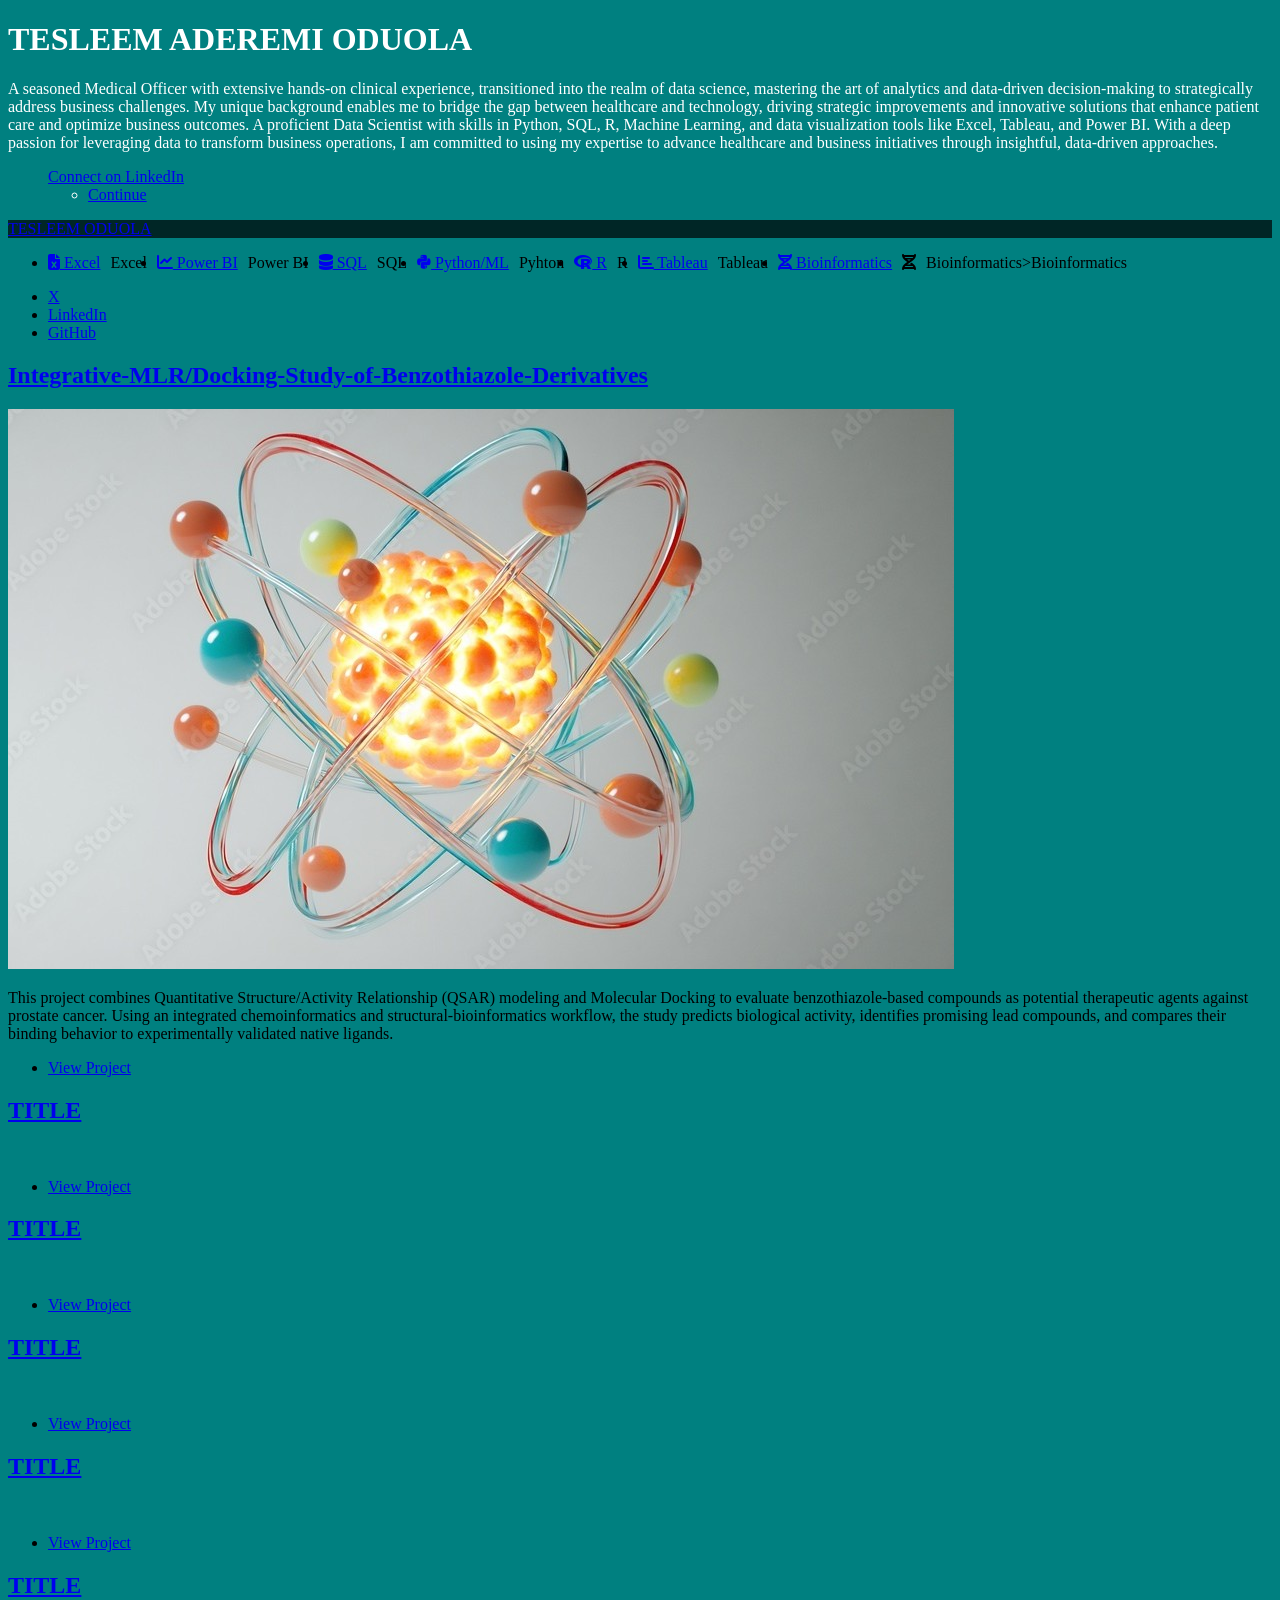
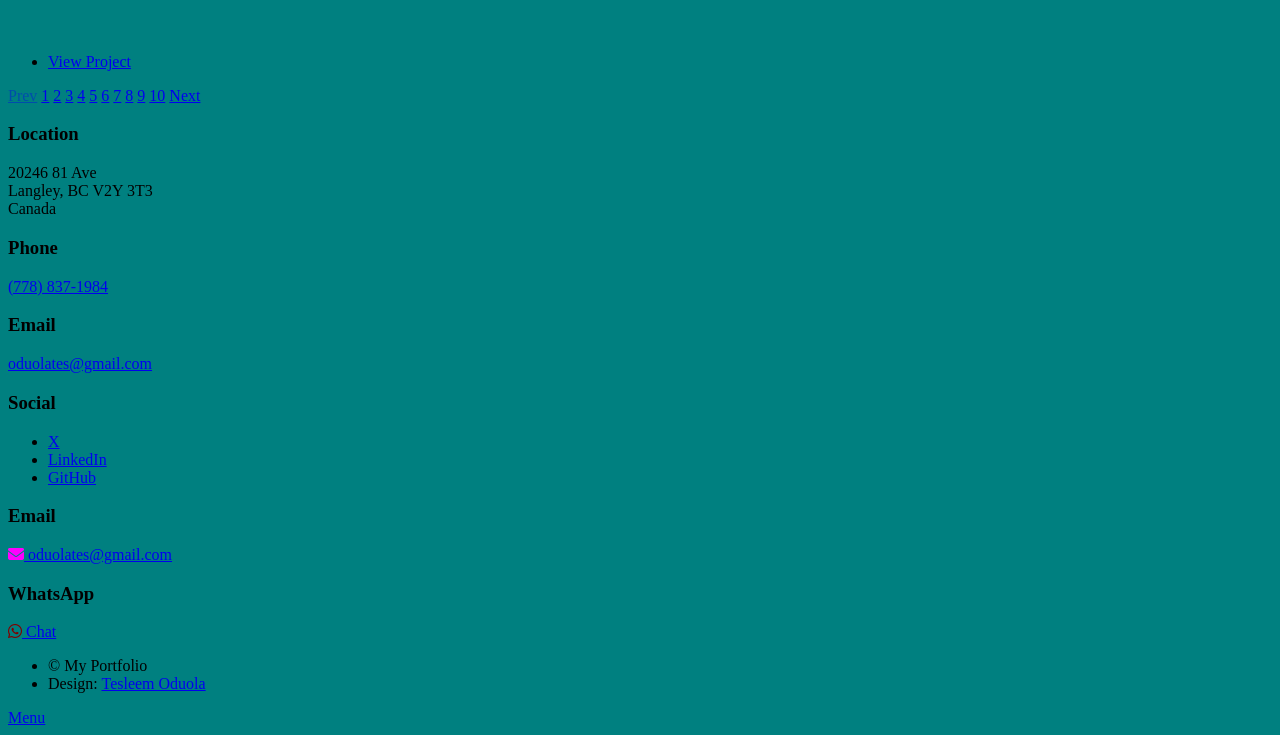
==== commit d7a6c728: "Add files via upload" ====
--- a/bioinformatics.html
+++ b/bioinformatics.html
@@ -1,958 +1,967 @@
-<!DOCTYPE HTML>
-<!--
-	Massively by HTML5 UP
-	html5up.net | @ajlkn
-	Free for personal and commercial use under the CCA 3.0 license (html5up.net/license)
--->
-<html>
-	<head>
-		<title>Tesleem Oduola Portfolio</title>
-		<meta charset="utf-8" />
-		<meta name="viewport" content="width=device-width, initial-scale=1, user-scalable=no" />
-		<link rel="stylesheet" href="assets/css/main.css" />
-		<noscript><link rel="stylesheet" href="assets/css/noscript.css" /></noscript>
-	</head>
-	<body class="is-preload">
-
-		<!-- Wrapper -->
-			<div id="wrapper" class="fade-in">
-
-				<!-- Intro -->
-					<div id="intro">
-						<h1>TESLEEM ADEREMI ODUOLA<br />
-						</h1>
-						<p> A seasoned Medical Officer with extensive hands-on clinical experience, 
-                           transitioned into the realm of data science, mastering the art of analytics 
-                           and data-driven decision-making to strategically address business challenges.
-                           My unique background enables me to bridge the gap between healthcare and
-                           technology, driving strategic improvements and innovative solutions that
-                           enhance patient care and optimize business outcomes. A proficient Data
-                           Scientist with skills in Python, SQL, R, Machine Learning, and data
-                           visualization tools like Excel, Tableau, and Power BI. With a deep passion for
-                           leveraging data to transform business operations, I am committed to using my
-                           expertise to advance healthcare and business initiatives through insightful,
-                           data-driven approaches.
-                 </p>
-				 <ul>  
-                        <a href="https://www.linkedin.com/in/tesleemaderemioduola/"">Connect on LinkedIn</a></li>
-						<ul class="actions">
-							<li><a href="#header" class="button icon solid solo fa-arrow-down scrolly">Continue</a></li>
-						</ul>
-					</div>
-
-				<!-- Header -->
-					<header id="header">
-						<a href="index.html" class="logo">TESLEEM ODUOLA</a>
-					</header>
-
-				<!-- Nav -->
-					<nav id="nav">
-						<ul class="links">
-							<li><a href="index.html">Excel</a></li>
-							<li><a href="powerbi.html">Power BI</a></li>
-							<li><a href="sql.html">SQL</a></li>
-							<li><a href="python.html">Pyhton</a></li>
-							<li><a href="r.html">R</a></li>
-							<li><a href="tableau.html">Tableau</a></li>
-							<li class="active"><a href="bioinformatics.html">Bioinformatics</a></li>
-						</ul>
-						<ul class="icons">
-							<li><a href="https://www.x.com/oduolates" class="icon brands alt fa-twitter"><span class="label">X</span></a></li>
-                            <li><a href="https://www.linkedin.com/in/tesleemaderemioduola/" class="icon brands alt fa-linkedin"><span class="label">LinkedIn</span></a></li>
-                            <li><a href="https://github.com/Tesleemoduola" class="icon brands alt fa-github"><span class="label">GitHub</span></a></li>
-						</ul>
-					</nav>
-
-				<!-- Main -->
-					<div id="main">
-
-						
-
-						<!-- Posts -->
-							<section id="page1" class="posts">
-								<article>
-									<header>
-										<h2><a href="https://github.com/Tesleemoduola/Integrative-MLR-Docking-Study-of-Benzothiazole-Derivatives">Integrative-MLR/Docking-Study-of-Benzothiazole-Derivatives<br />
-										</a></h2>
-									</header>
-									<a href="https://github.com/Tesleemoduola/Integrative-MLR-Docking-Study-of-Benzothiazole-Derivatives" class="image fit"><img src="images/docking_2.jpg" alt="" /></a>
-									<p>This project combines Quantitative Structure/Activity Relationship (QSAR) modeling and Molecular Docking to evaluate benzothiazole-based compounds as potential therapeutic agents against prostate cancer. Using an integrated chemoinformatics and structural-bioinformatics workflow, the study predicts biological activity, identifies promising lead compounds, and compares their binding behavior to experimentally validated native ligands. </p>
-									<ul class="actions special">
-										<li><a href="https://Integrative-MLR-Docking-Study-of-Benzothiazole-Derivatives" class="button">View Project</a></li>
-									</ul>
-								</article>
-								<article>
-									<header>
-										<h2><a href="#">TITLE<br />
-										</a></h2>
-									</header>
-									<a href="#" class="image fit"><img src="images/pic03.jpg" alt="" /></a>
-									<p> </p>
-									<ul class="actions special">
-										<li><a href="#" class="button">View Project</a></li>
-									</ul>
-								</article>
-								<article>
-									<header>
-										<h2><a href="#">TITLE<br />
-										</a></h2>
-									</header>
-									<a href="#" class="image fit"><img src="images/pic04.jpg" alt="" /></a>
-									<p> </p>
-									<ul class="actions special">
-										<li><a href="#" class="button">View Project</a></li>
-									</ul>
-								</article>
-								<article>
-									<header>
-										<h2><a href="#">TITLE<br />
-										</a></h2>
-									</header>
-									<a href="#" class="image fit"><img src="images/pic05.jpg" alt="" /></a>
-									<p> </p>
-									<ul class="actions special">
-										<li><a href="#" class="button">View Project</a></li>
-									</ul>
-								</article>
-								<article>
-									<header>
-										<h2><a href="#">TITLE<br />
-										</a></h2>
-									</header>
-									<a href="#" class="image fit"><img src="images/pic06.jpg" alt="" /></a>
-									<p> </p>
-									<ul class="actions special">
-										<li><a href="#" class="button">View Project</a></li>
-									</ul>
-								</article>
-								<article>
-									<header>
-										<h2><a href="#">TITLE<br />
-										</a></h2>
-									</header>
-									<a href="#" class="image fit"><img src="images/pic07.jpg" alt="" /></a>
-									<p> </p>
-									<ul class="actions special">
-										<li><a href="#" class="button">View Project</a></li>
-									</ul>
-								</article>
-							</section>
-
-							<section id="page2" class="posts" style="display:none;">
-								<article>
-									<header>
-										<h2><a href="#">TITLE<br />
-										</a></h2>
-									</header>
-									<a href="#" class="image fit"><img src="images/pic02.jpg" alt="" /></a>
-									<p> </p>
-									<ul class="actions special">
-										<li><a href="#" class="button">View Project</a></li>
-									</ul>
-								</article>
-								<article>
-									<header>
-										<h2><a href="#">TITLE<br />
-										</a></h2>
-									</header>
-									<a href="#" class="image fit"><img src="images/pic02.jpg" alt="" /></a>
-									<p> </p>
-									<ul class="actions special">
-										<li><a href="#" class="button">View Project</a></li>
-									</ul>
-								</article>
-								<article>
-									<header>
-										<h2><a href="#">TITLE<br />
-										</a></h2>
-									</header>
-									<a href="#" class="image fit"><img src="images/pic02.jpg" alt="" /></a>
-									<p> </p>
-									<ul class="actions special">
-										<li><a href="#" class="button">View Project</a></li>
-									</ul>
-								</article>
-								<article>
-									<header>
-										<h2><a href="#">TITLE<br />
-										</a></h2>
-									</header>
-									<a href="#" class="image fit"><img src="images/pic02.jpg" alt="" /></a>
-									<p> </p>
-									<ul class="actions special">
-										<li><a href="#" class="button">View Project</a></li>
-									</ul>
-								</article>
-								<article>
-									<header>
-										<h2><a href="#">TITLE<br />
-										</a></h2>
-									</header>
-									<a href="#" class="image fit"><img src="images/pic02.jpg" alt="" /></a>
-									<p> </p>
-									<ul class="actions special">
-										<li><a href="#" class="button">View Project</a></li>
-									</ul>
-								</article>
-								<article>
-									<header>
-										<h2><a href="#">TITLE<br />
-										</a></h2>
-									</header>
-									<a href="#" class="image fit"><img src="images/pic02.jpg" alt="" /></a>
-									<p> </p>
-									<ul class="actions special">
-										<li><a href="#" class="button">View Project</a></li>
-									</ul>
-								</article>
-							</section>
-							
-							<section id="page3" class="posts" style="display:none;">
-								<article>
-									<header>
-										<h2><a href="#">TITLE<br />
-										</a></h2>
-									</header>
-									<a href="#" class="image fit"><img src="images/pic02.jpg" alt="" /></a>
-									<p> </p>
-									<ul class="actions special">
-										<li><a href="#" class="button">View Project</a></li>
-									</ul>
-								</article>
-								<article>
-									<header>
-										<h2><a href="#">TITLE<br />
-										</a></h2>
-									</header>
-									<a href="#" class="image fit"><img src="images/pic02.jpg" alt="" /></a>
-									<p> </p>
-									<ul class="actions special">
-										<li><a href="#" class="button">View Project</a></li>
-									</ul>
-								</article>
-								<article>
-									<header>
-										<h2><a href="#">TITLE<br />
-										</a></h2>
-									</header>
-									<a href="#" class="image fit"><img src="images/pic02.jpg" alt="" /></a>
-									<p> </p>
-									<ul class="actions special">
-										<li><a href="#" class="button">View Project</a></li>
-									</ul>
-								</article>
-								<article>
-									<header>
-										<h2><a href="#">TITLE<br />
-										</a></h2>
-									</header>
-									<a href="#" class="image fit"><img src="images/pic02.jpg" alt="" /></a>
-									<p> </p>
-									<ul class="actions special">
-										<li><a href="#" class="button">View Project</a></li>
-									</ul>
-								</article>
-								<article>
-									<header>
-										<h2><a href="#">TITLE<br />
-										</a></h2>
-									</header>
-									<a href="#" class="image fit"><img src="images/pic02.jpg" alt="" /></a>
-									<p> </p>
-									<ul class="actions special">
-										<li><a href="#" class="button">View Project</a></li>
-									</ul>
-								</article>
-								<article>
-									<header>
-										<h2><a href="#">TITLE<br />
-										</a></h2>
-									</header>
-									<a href="#" class="image fit"><img src="images/pic02.jpg" alt="" /></a>
-									<p> </p>
-									<ul class="actions special">
-										<li><a href="#" class="button">View Project</a></li>
-									</ul>
-								</article>
-							</section>
-
-							<section id="page4" class="posts" style="display:none;">
-								<article>
-									<header>
-										<h2><a href="#">TITLE<br />
-										</a></h2>
-									</header>
-									<a href="#" class="image fit"><img src="images/pic02.jpg" alt="" /></a>
-									<p> </p>
-									<ul class="actions special">
-										<li><a href="#" class="button">View Project</a></li>
-									</ul>
-								</article>
-								<article>
-									<header>
-										<h2><a href="#">TITLE<br />
-										</a></h2>
-									</header>
-									<a href="#" class="image fit"><img src="images/pic02.jpg" alt="" /></a>
-									<p> </p>
-									<ul class="actions special">
-										<li><a href="#" class="button">View Project</a></li>
-									</ul>
-								</article>
-								<article>
-									<header>
-										<h2><a href="#">TITLE<br />
-										</a></h2>
-									</header>
-									<a href="#" class="image fit"><img src="images/pic02.jpg" alt="" /></a>
-									<p> </p>
-									<ul class="actions special">
-										<li><a href="#" class="button">View Project</a></li>
-									</ul>
-								</article>
-								<article>
-									<header>
-										<h2><a href="#">TITLE<br />
-										</a></h2>
-									</header>
-									<a href="#" class="image fit"><img src="images/pic02.jpg" alt="" /></a>
-									<p> </p>
-									<ul class="actions special">
-										<li><a href="#" class="button">View Project</a></li>
-									</ul>
-								</article>
-								<article>
-									<header>
-										<h2><a href="#">TITLE<br />
-										</a></h2>
-									</header>
-									<a href="#" class="image fit"><img src="images/pic02.jpg" alt="" /></a>
-									<p> </p>
-									<ul class="actions special">
-										<li><a href="#" class="button">View Project</a></li>
-									</ul>
-								</article>
-								<article>
-									<header>
-										<h2><a href="#">TITLE<br />
-										</a></h2>
-									</header>
-									<a href="#" class="image fit"><img src="images/pic02.jpg" alt="" /></a>
-									<p> </p>
-									<ul class="actions special">
-										<li><a href="#" class="button">View Project</a></li>
-									</ul>
-								</article>
-							</section>
-							
-							<section id="page5" class="posts" style="display:none;">
-								<article>
-									<header>
-										<h2><a href="#">TITLE<br />
-										</a></h2>
-									</header>
-									<a href="#" class="image fit"><img src="images/pic02.jpg" alt="" /></a>
-									<p> </p>
-									<ul class="actions special">
-										<li><a href="#" class="button">View Project</a></li>
-									</ul>
-								</article>
-								<article>
-									<header>
-										<h2><a href="#">TITLE<br />
-										</a></h2>
-									</header>
-									<a href="#" class="image fit"><img src="images/pic02.jpg" alt="" /></a>
-									<p> </p>
-									<ul class="actions special">
-										<li><a href="#" class="button">View Project</a></li>
-									</ul>
-								</article>
-								<article>
-									<header>
-										<h2><a href="#">TITLE<br />
-										</a></h2>
-									</header>
-									<a href="#" class="image fit"><img src="images/pic02.jpg" alt="" /></a>
-									<p> </p>
-									<ul class="actions special">
-										<li><a href="#" class="button">View Project</a></li>
-									</ul>
-								</article>
-								<article>
-									<header>
-										<h2><a href="#">TITLE<br />
-										</a></h2>
-									</header>
-									<a href="#" class="image fit"><img src="images/pic02.jpg" alt="" /></a>
-									<p> </p>
-									<ul class="actions special">
-										<li><a href="#" class="button">View Project</a></li>
-									</ul>
-								</article>
-								<article>
-									<header>
-										<h2><a href="#">TITLE<br />
-										</a></h2>
-									</header>
-									<a href="#" class="image fit"><img src="images/pic02.jpg" alt="" /></a>
-									<p> </p>
-									<ul class="actions special">
-										<li><a href="#" class="button">View Project</a></li>
-									</ul>
-								</article>
-								<article>
-									<header>
-										<h2><a href="#">TITLE<br />
-										</a></h2>
-									</header>
-									<a href="#" class="image fit"><img src="images/pic02.jpg" alt="" /></a>
-									<p> </p>
-									<ul class="actions special">
-										<li><a href="#" class="button">View Project</a></li>
-									</ul>
-								</article>
-							</section>
-							
-							<section id="page6" class="posts" style="display:none;">
-								<article>
-									<header>
-										<h2><a href="#">TITLE<br />
-										</a></h2>
-									</header>
-									<a href="#" class="image fit"><img src="images/pic02.jpg" alt="" /></a>
-									<p> </p>
-									<ul class="actions special">
-										<li><a href="#" class="button">View Project</a></li>
-									</ul>
-								</article>
-								<article>
-									<header>
-										<h2><a href="#">TITLE<br />
-										</a></h2>
-									</header>
-									<a href="#" class="image fit"><img src="images/pic02.jpg" alt="" /></a>
-									<p> </p>
-									<ul class="actions special">
-										<li><a href="#" class="button">View Project</a></li>
-									</ul>
-								</article>
-								<article>
-									<header>
-										<h2><a href="#">TITLE<br />
-										</a></h2>
-									</header>
-									<a href="#" class="image fit"><img src="images/pic02.jpg" alt="" /></a>
-									<p> </p>
-									<ul class="actions special">
-										<li><a href="#" class="button">View Project</a></li>
-									</ul>
-								</article>
-								<article>
-									<header>
-										<h2><a href="#">TITLE<br />
-										</a></h2>
-									</header>
-									<a href="#" class="image fit"><img src="images/pic02.jpg" alt="" /></a>
-									<p> </p>
-									<ul class="actions special">
-										<li><a href="#" class="button">View Project</a></li>
-									</ul>
-								</article>
-								<article>
-									<header>
-										<h2><a href="#">TITLE<br />
-										</a></h2>
-									</header>
-									<a href="#" class="image fit"><img src="images/pic02.jpg" alt="" /></a>
-									<p> </p>
-									<ul class="actions special">
-										<li><a href="#" class="button">View Project</a></li>
-									</ul>
-								</article>
-								<article>
-									<header>
-										<h2><a href="#">TITLE<br />
-										</a></h2>
-									</header>
-									<a href="#" class="image fit"><img src="images/pic02.jpg" alt="" /></a>
-									<p> </p>
-									<ul class="actions special">
-										<li><a href="#" class="button">View Project</a></li>
-									</ul>
-								</article>
-							</section>
-							
-							<section id="page7" class="posts" style="display:none;">
-								<article>
-									<header>
-										<h2><a href="#">TITLE<br />
-										</a></h2>
-									</header>
-									<a href="#" class="image fit"><img src="images/pic02.jpg" alt="" /></a>
-									<p> </p>
-									<ul class="actions special">
-										<li><a href="#" class="button">View Project</a></li>
-									</ul>
-								</article>
-								<article>
-									<header>
-										<h2><a href="#">TITLE<br />
-										</a></h2>
-									</header>
-									<a href="#" class="image fit"><img src="images/pic02.jpg" alt="" /></a>
-									<p> </p>
-									<ul class="actions special">
-										<li><a href="#" class="button">View Project</a></li>
-									</ul>
-								</article>
-								<article>
-									<header>
-										<h2><a href="#">TITLE<br />
-										</a></h2>
-									</header>
-									<a href="#" class="image fit"><img src="images/pic02.jpg" alt="" /></a>
-									<p> </p>
-									<ul class="actions special">
-										<li><a href="#" class="button">View Project</a></li>
-									</ul>
-								</article>
-								<article>
-									<header>
-										<h2><a href="#">TITLE<br />
-										</a></h2>
-									</header>
-									<a href="#" class="image fit"><img src="images/pic02.jpg" alt="" /></a>
-									<p> </p>
-									<ul class="actions special">
-										<li><a href="#" class="button">View Project</a></li>
-									</ul>
-								</article>
-								<article>
-									<header>
-										<h2><a href="#">TITLE<br />
-										</a></h2>
-									</header>
-									<a href="#" class="image fit"><img src="images/pic02.jpg" alt="" /></a>
-									<p> </p>
-									<ul class="actions special">
-										<li><a href="#" class="button">View Project</a></li>
-									</ul>
-								</article>
-								<article>
-									<header>
-										<h2><a href="#">TITLE<br />
-										</a></h2>
-									</header>
-									<a href="#" class="image fit"><img src="images/pic02.jpg" alt="" /></a>
-									<p> </p>
-									<ul class="actions special">
-										<li><a href="#" class="button">View Project</a></li>
-									</ul>
-								</article>
-							</section>
-							
-							<section id="page8" class="posts" style="display:none;">
-								<article>
-									<header>
-										<h2><a href="#">TITLE<br />
-										</a></h2>
-									</header>
-									<a href="#" class="image fit"><img src="images/pic02.jpg" alt="" /></a>
-									<p> </p>
-									<ul class="actions special">
-										<li><a href="#" class="button">View Project</a></li>
-									</ul>
-								</article>
-								<article>
-									<header>
-										<h2><a href="#">TITLE<br />
-										</a></h2>
-									</header>
-									<a href="#" class="image fit"><img src="images/pic02.jpg" alt="" /></a>
-									<p> </p>
-									<ul class="actions special">
-										<li><a href="#" class="button">View Project</a></li>
-									</ul>
-								</article>
-								<article>
-									<header>
-										<h2><a href="#">TITLE<br />
-										</a></h2>
-									</header>
-									<a href="#" class="image fit"><img src="images/pic02.jpg" alt="" /></a>
-									<p> </p>
-									<ul class="actions special">
-										<li><a href="#" class="button">View Project</a></li>
-									</ul>
-								</article>
-								<article>
-									<header>
-										<h2><a href="#">TITLE<br />
-										</a></h2>
-									</header>
-									<a href="#" class="image fit"><img src="images/pic02.jpg" alt="" /></a>
-									<p> </p>
-									<ul class="actions special">
-										<li><a href="#" class="button">View Project</a></li>
-									</ul>
-								</article>
-								<article>
-									<header>
-										<h2><a href="#">TITLE<br />
-										</a></h2>
-									</header>
-									<a href="#" class="image fit"><img src="images/pic02.jpg" alt="" /></a>
-									<p> </p>
-									<ul class="actions special">
-										<li><a href="#" class="button">View Project</a></li>
-									</ul>
-								</article>
-								<article>
-									<header>
-										<h2><a href="#">TITLE<br />
-										</a></h2>
-									</header>
-									<a href="#" class="image fit"><img src="images/pic02.jpg" alt="" /></a>
-									<p> </p>
-									<ul class="actions special">
-										<li><a href="#" class="button">View Project</a></li>
-									</ul>
-								</article>
-							</section>
-							
-							<section id="page9" class="posts" style="display:none;">
-								<article>
-									<header>
-										<h2><a href="#">TITLE<br />
-										</a></h2>
-									</header>
-									<a href="#" class="image fit"><img src="images/pic02.jpg" alt="" /></a>
-									<p> </p>
-									<ul class="actions special">
-										<li><a href="#" class="button">View Project</a></li>
-									</ul>
-								</article>
-								<article>
-									<header>
-										<h2><a href="#">TITLE<br />
-										</a></h2>
-									</header>
-									<a href="#" class="image fit"><img src="images/pic02.jpg" alt="" /></a>
-									<p> </p>
-									<ul class="actions special">
-										<li><a href="#" class="button">View Project</a></li>
-									</ul>
-								</article>
-								<article>
-									<header>
-										<h2><a href="#">TITLE<br />
-										</a></h2>
-									</header>
-									<a href="#" class="image fit"><img src="images/pic02.jpg" alt="" /></a>
-									<p> </p>
-									<ul class="actions special">
-										<li><a href="#" class="button">View Project</a></li>
-									</ul>
-								</article>
-								<article>
-									<header>
-										<h2><a href="#">TITLE<br />
-										</a></h2>
-									</header>
-									<a href="#" class="image fit"><img src="images/pic02.jpg" alt="" /></a>
-									<p> </p>
-									<ul class="actions special">
-										<li><a href="#" class="button">View Project</a></li>
-									</ul>
-								</article>
-								<article>
-									<header>
-										<h2><a href="#">TITLE<br />
-										</a></h2>
-									</header>
-									<a href="#" class="image fit"><img src="images/pic02.jpg" alt="" /></a>
-									<p> </p>
-									<ul class="actions special">
-										<li><a href="#" class="button">View Project</a></li>
-									</ul>
-								</article>
-								<article>
-									<header>
-										<h2><a href="#">TITLE<br />
-										</a></h2>
-									</header>
-									<a href="#" class="image fit"><img src="images/pic02.jpg" alt="" /></a>
-									<p> </p>
-									<ul class="actions special">
-										<li><a href="#" class="button">View Project</a></li>
-									</ul>
-								</article>
-							</section>
-							
-							<section id="page10" class="posts" style="display:none;">
-								<article>
-									<header>
-										<h2><a href="#">TITLE<br />
-										</a></h2>
-									</header>
-									<a href="#" class="image fit"><img src="images/pic02.jpg" alt="" /></a>
-									<p> </p>
-									<ul class="actions special">
-										<li><a href="#" class="button">View Project</a></li>
-									</ul>
-								</article>
-								<article>
-									<header>
-										<h2><a href="#">TITLE<br />
-										</a></h2>
-									</header>
-									<a href="#" class="image fit"><img src="images/pic02.jpg" alt="" /></a>
-									<p> </p>
-									<ul class="actions special">
-										<li><a href="#" class="button">View Project</a></li>
-									</ul>
-								</article>
-								<article>
-									<header>
-										<h2><a href="#">TITLE<br />
-										</a></h2>
-									</header>
-									<a href="#" class="image fit"><img src="images/pic02.jpg" alt="" /></a>
-									<p> </p>
-									<ul class="actions special">
-										<li><a href="#" class="button">View Project</a></li>
-									</ul>
-								</article>
-								<article>
-									<header>
-										<h2><a href="#">TITLE<br />
-										</a></h2>
-									</header>
-									<a href="#" class="image fit"><img src="images/pic02.jpg" alt="" /></a>
-									<p> </p>
-									<ul class="actions special">
-										<li><a href="#" class="button">View Project</a></li>
-									</ul>
-								</article>
-								<article>
-									<header>
-										<h2><a href="#">TITLE<br />
-										</a></h2>
-									</header>
-									<a href="#" class="image fit"><img src="images/pic02.jpg" alt="" /></a>
-									<p> </p>
-									<ul class="actions special">
-										<li><a href="#" class="button">View Project</a></li>
-									</ul>
-								</article>
-								<article>
-									<header>
-										<h2><a href="#">TITLE<br />
-										</a></h2>
-									</header>
-									<a href="#" class="image fit"><img src="images/pic02.jpg" alt="" /></a>
-									<p> </p>
-									<ul class="actions special">
-										<li><a href="#" class="button">View Project</a></li>
-									</ul>
-								</article>
-							</section>
-
-						<!-- Footer -->
-						<footer>
-							<div class="pagination">
-								<a href="#" class="previous">Prev</a>
-								<a href="#" class="page active">1</a>
-                                <a href="#" class="page">2</a>
-                                <a href="#" class="page">3</a>
-                                <a href="#" class="page">4</a>
-                                <a href="#" class="page">5</a>
-                                <a href="#" class="page">6</a>
-                                <a href="#" class="page">7</a>
-                                <a href="#" class="page">8</a>
-                                <a href="#" class="page">9</a>
-                                <a href="#" class="page">10</a>
-                                <a href="#" class="next">Next</a>
-							</div>
-						</footer>
-
-				</div>
-
-			<!-- Footer -->
-				<footer id="footer">
-						</form>
-					</section>
-					<section class="split contact">
-						<section class="alt">
-							<h3>Location</h3>
-							<p>20246 81 Ave<br />
-							   Langley, BC V2Y 3T3<br />
-							   Canada</p>
-						</section>
-						<section>
-							<h3>Phone</h3>
-							<p><a href="#">(778) 837-1984</a></p>
-						</section>
-						<section>
-							<h3>Email</h3>
-							<p><a href="#">oduolates@gmail.com</a></p>
-						</section>
-						<section>
-							<h3>Social</h3>
-							<ul class="icons alt">
-								<li><a href="https://www.x.com/oduolates" class="icon brands alt fa-twitter"><span class="label">X</span></a></li>
-								<li><a href="https://www.linkedin.com/in/tesleemaderemioduola/" class="icon brands alt fa-linkedin"><span class="label">LinkedIn</span></a></li>
-								<li><a href="https://github.com/Tesleemoduola" class="icon brands alt fa-github"><span class="label">GitHub</span></a></li>
-						</section>
-						<section>
-							<!-- Email Contact with Gmail Logo -->
-						<h3>Email</h3>
-						<!-- Email link using mailto protocol -->
-						<p>
-						<a href="mailto:oduolates@gmail.com">
-						<i class="fas fa-envelope" style="color: magenta;"></i> 
-						oduolates@gmail.com
-						</a>
-						</p>
-						</section>
-						
-						<!-- WhatsApp Contact -->
-						<section>
-						<h3>WhatsApp</h3>
-						<!-- Link to open WhatsApp chat -->
-						<p>
-						<a href="https://wa.me/27797586064" target="_blank">
-						<i class="fab fa-whatsapp" style="color: maroon;"></i> 
-						Chat
-						</a>
-						</p>
-						</section>
-						</section>
-					   </footer>
-
-
-			<!-- Copyright -->
-				<div id="copyright">
-					<ul><li>&copy; My Portfolio</li><li>Design: <a href="https://tesleemoduola.github.io">Tesleem Oduola</a></li></ul>
-				</div>
-
-		</div>
-
-	<!-- Scripts -->
-		<script src="assets/js/jquery.min.js"></script>
-		<script src="assets/js/jquery.scrollex.min.js"></script>
-		<script src="assets/js/jquery.scrolly.min.js"></script>
-		<script src="assets/js/browser.min.js"></script>
-		<script src="assets/js/breakpoints.min.js"></script>
-		<script src="assets/js/util.js"></script>
-		<script src="assets/js/main.js"></script>
-    
-	<!-- Pagination script -->
-	<script>
-		// Function to update Prev/Next disabled state
-		function updateNavButtons() {
-			const activeBtn = document.querySelector(".pagination .page.active");
-			const currentPage = parseInt(activeBtn.textContent.trim());
-		
-			const prevBtn = document.querySelector(".pagination .previous");
-			const nextBtn = document.querySelector(".pagination .next");
-		
-			// Disable PREV on page 1
-			if (currentPage === 1) {
-				prevBtn.classList.add("disabled");
-				prevBtn.style.pointerEvents = "none";
-				prevBtn.style.opacity = "0.4";
-			} else {
-				prevBtn.classList.remove("disabled");
-				prevBtn.style.pointerEvents = "auto";
-				prevBtn.style.opacity = "1";
-			}
-		
-			// Disable NEXT on last page
-			const totalPages = document.querySelectorAll(".pagination .page").length;
-		
-			if (currentPage === totalPages) {
-				nextBtn.classList.add("disabled");
-				nextBtn.style.pointerEvents = "none";
-				nextBtn.style.opacity = "0.4";
-			} else {
-				nextBtn.classList.remove("disabled");
-				nextBtn.style.pointerEvents = "auto";
-				nextBtn.style.opacity = "1";
-			}
-		}
-		
-		
-		// Handle number buttons
-		document.querySelectorAll(".pagination .page").forEach(button => {
-			button.addEventListener("click", function(event) {
-				event.preventDefault();
-		
-				let pageNumber = this.textContent.trim();
-		
-				// Hide all pages
-				document.querySelectorAll("section[id^='page']").forEach(section => {
-					section.style.display = "none";
-				});
-		
-				// Show selected page
-				const target = document.getElementById("page" + pageNumber);
-				if (target) {
-					target.style.display = "block";
-				}
-		
-				// Update active button
-				document.querySelectorAll(".pagination .page").forEach(b => b.classList.remove("active"));
-				this.classList.add("active");
-		
-				// Update button states
-				updateNavButtons();
-			});
-		});
-		
-		
-		// NEXT button
-		const nextBtn = document.querySelector(".pagination .next");
-		if (nextBtn) {
-			nextBtn.addEventListener("click", function(e) {
-				e.preventDefault();
-		
-				const activeBtn = document.querySelector(".pagination .page.active");
-				let currentPage = parseInt(activeBtn.textContent.trim());
-				let nextPage = currentPage + 1;
-		
-				const nextPageBtn = [...document.querySelectorAll(".pagination .page")]
-					.find(btn => parseInt(btn.textContent.trim()) === nextPage);
-		
-				if (nextPageBtn) {
-					nextPageBtn.click();
-				}
-			});
-		}
-		
-		
-		// PREVIOUS button
-		const prevBtn = document.querySelector(".pagination .previous");
-		if (prevBtn) {
-			prevBtn.addEventListener("click", function(e) {
-				e.preventDefault();
-		
-				const activeBtn = document.querySelector(".pagination .page.active");
-				let currentPage = parseInt(activeBtn.textContent.trim());
-				let prevPage = currentPage - 1;
-		
-				const prevPageBtn = [...document.querySelectorAll(".pagination .page")]
-					.find(btn => parseInt(btn.textContent.trim()) === prevPage);
-		
-				if (prevPageBtn) {
-					prevPageBtn.click();
-				}
-			});
-		}
-		
-		// Initialize disabled states on page load
-		updateNavButtons();
-		</script>
-</body>
+<!DOCTYPE HTML>
+<!--
+	Massively by HTML5 UP
+	html5up.net | @ajlkn
+	Free for personal and commercial use under the CCA 3.0 license (html5up.net/license)
+-->
+<html>
+	<head>
+		<title>Tesleem Oduola Portfolio</title>
+		<meta charset="utf-8" />
+		<meta name="viewport" content="width=device-width, initial-scale=1, user-scalable=no" />
+		<link rel="stylesheet" href="assets/css/main.css" />
+		<noscript><link rel="stylesheet" href="assets/css/noscript.css" /></noscript>
+	<link rel="stylesheet" href="https://cdnjs.cloudflare.com/ajax/libs/font-awesome/6.5.0/css/all.min.css">
+
+<style>
+#header { position: sticky; top: 0; z-index: 999; background: rgba(0,0,0,0.7); backdrop-filter: blur(6px); }
+nav li a:hover { color: #fff !important; opacity: 0.8; transition: 0.3s; }
+body { background-color: #008080; }
+#intro { background-color: #008080; color: white !important; }
+</style>
+
+</head>
+	<body class="is-preload">
+
+		<!-- Wrapper -->
+			<div id="wrapper" class="fade-in">
+
+				<!-- Intro -->
+					<div id="intro">
+						<h1>TESLEEM ADEREMI ODUOLA<br />
+						</h1>
+						<p> A seasoned Medical Officer with extensive hands-on clinical experience, 
+                           transitioned into the realm of data science, mastering the art of analytics 
+                           and data-driven decision-making to strategically address business challenges.
+                           My unique background enables me to bridge the gap between healthcare and
+                           technology, driving strategic improvements and innovative solutions that
+                           enhance patient care and optimize business outcomes. A proficient Data
+                           Scientist with skills in Python, SQL, R, Machine Learning, and data
+                           visualization tools like Excel, Tableau, and Power BI. With a deep passion for
+                           leveraging data to transform business operations, I am committed to using my
+                           expertise to advance healthcare and business initiatives through insightful,
+                           data-driven approaches.
+                 </p>
+				 <ul>  
+                        <a href="https://www.linkedin.com/in/tesleemaderemioduola/"">Connect on LinkedIn</a></li>
+						<ul class="actions">
+							<li><a href="#header" class="button icon solid solo fa-arrow-down scrolly">Continue</a></li>
+						</ul>
+					</div>
+
+				<!-- Header -->
+					<header id="header">
+						<a href="index.html" class="logo">TESLEEM ODUOLA</a>
+					</header>
+
+				<!-- Nav -->
+					<nav id="nav">
+						<ul class="links" style="display:flex;gap:10px;">
+							<li><a href="index.html"><i class="fas fa-file-excel"></i> Excel</a></li>Excel</a></li>
+							<li><a href="powerbi.html"><i class="fas fa-chart-line"></i> Power BI</a></li>Power BI</a></li>
+							<li><a href="sql.html"><i class="fas fa-database"></i> SQL</a></li>SQL</a></li>
+							<li><a href="python.html"><i class="fab fa-python"></i> Python/ML</a></li>Pyhton</a></li>
+							<li><a href="r.html"><i class="fab fa-r-project"></i> R</a></li>R</a></li>
+							<li><a href="tableau.html"><i class="fas fa-chart-bar"></i> Tableau</a></li>Tableau</a></li>
+							<li><a href="bioinformatics.html"><i class="fas fa-dna"></i> Bioinformatics</a></li><i class="fas fa-dna"></i> Bioinformatics</a></li>>Bioinformatics</a></li>
+						</ul>
+						<ul class="icons">
+							<li><a href="https://www.x.com/oduolates" class="icon brands alt fa-twitter"><span class="label">X</span></a></li>
+                            <li><a href="https://www.linkedin.com/in/tesleemaderemioduola/" class="icon brands alt fa-linkedin"><span class="label">LinkedIn</span></a></li>
+                            <li><a href="https://github.com/Tesleemoduola" class="icon brands alt fa-github"><span class="label">GitHub</span></a></li>
+						</ul>
+					</nav>
+
+				<!-- Main -->
+					<div id="main">
+
+						
+
+						<!-- Posts -->
+							<section id="page1" class="posts">
+								<article>
+									<header>
+										<h2><a href="https://github.com/Tesleemoduola/Integrative-MLR-Docking-Study-of-Benzothiazole-Derivatives">Integrative-MLR/Docking-Study-of-Benzothiazole-Derivatives<br />
+										</a></h2>
+									</header>
+									<a href="https://github.com/Tesleemoduola/Integrative-MLR-Docking-Study-of-Benzothiazole-Derivatives" class="image fit"><img src="images/docking_2.jpg" alt="" /></a>
+									<p>This project combines Quantitative Structure/Activity Relationship (QSAR) modeling and Molecular Docking to evaluate benzothiazole-based compounds as potential therapeutic agents against prostate cancer. Using an integrated chemoinformatics and structural-bioinformatics workflow, the study predicts biological activity, identifies promising lead compounds, and compares their binding behavior to experimentally validated native ligands. </p>
+									<ul class="actions special">
+										<li><a href="https://Integrative-MLR-Docking-Study-of-Benzothiazole-Derivatives" class="button">View Project</a></li>
+									</ul>
+								</article>
+								<article>
+									<header>
+										<h2><a href="#">TITLE<br />
+										</a></h2>
+									</header>
+									<a href="#" class="image fit"><img src="images/pic03.jpg" alt="" /></a>
+									<p> </p>
+									<ul class="actions special">
+										<li><a href="#" class="button">View Project</a></li>
+									</ul>
+								</article>
+								<article>
+									<header>
+										<h2><a href="#">TITLE<br />
+										</a></h2>
+									</header>
+									<a href="#" class="image fit"><img src="images/pic04.jpg" alt="" /></a>
+									<p> </p>
+									<ul class="actions special">
+										<li><a href="#" class="button">View Project</a></li>
+									</ul>
+								</article>
+								<article>
+									<header>
+										<h2><a href="#">TITLE<br />
+										</a></h2>
+									</header>
+									<a href="#" class="image fit"><img src="images/pic05.jpg" alt="" /></a>
+									<p> </p>
+									<ul class="actions special">
+										<li><a href="#" class="button">View Project</a></li>
+									</ul>
+								</article>
+								<article>
+									<header>
+										<h2><a href="#">TITLE<br />
+										</a></h2>
+									</header>
+									<a href="#" class="image fit"><img src="images/pic06.jpg" alt="" /></a>
+									<p> </p>
+									<ul class="actions special">
+										<li><a href="#" class="button">View Project</a></li>
+									</ul>
+								</article>
+								<article>
+									<header>
+										<h2><a href="#">TITLE<br />
+										</a></h2>
+									</header>
+									<a href="#" class="image fit"><img src="images/pic07.jpg" alt="" /></a>
+									<p> </p>
+									<ul class="actions special">
+										<li><a href="#" class="button">View Project</a></li>
+									</ul>
+								</article>
+							</section>
+
+							<section id="page2" class="posts" style="display:none;">
+								<article>
+									<header>
+										<h2><a href="#">TITLE<br />
+										</a></h2>
+									</header>
+									<a href="#" class="image fit"><img src="images/pic02.jpg" alt="" /></a>
+									<p> </p>
+									<ul class="actions special">
+										<li><a href="#" class="button">View Project</a></li>
+									</ul>
+								</article>
+								<article>
+									<header>
+										<h2><a href="#">TITLE<br />
+										</a></h2>
+									</header>
+									<a href="#" class="image fit"><img src="images/pic02.jpg" alt="" /></a>
+									<p> </p>
+									<ul class="actions special">
+										<li><a href="#" class="button">View Project</a></li>
+									</ul>
+								</article>
+								<article>
+									<header>
+										<h2><a href="#">TITLE<br />
+										</a></h2>
+									</header>
+									<a href="#" class="image fit"><img src="images/pic02.jpg" alt="" /></a>
+									<p> </p>
+									<ul class="actions special">
+										<li><a href="#" class="button">View Project</a></li>
+									</ul>
+								</article>
+								<article>
+									<header>
+										<h2><a href="#">TITLE<br />
+										</a></h2>
+									</header>
+									<a href="#" class="image fit"><img src="images/pic02.jpg" alt="" /></a>
+									<p> </p>
+									<ul class="actions special">
+										<li><a href="#" class="button">View Project</a></li>
+									</ul>
+								</article>
+								<article>
+									<header>
+										<h2><a href="#">TITLE<br />
+										</a></h2>
+									</header>
+									<a href="#" class="image fit"><img src="images/pic02.jpg" alt="" /></a>
+									<p> </p>
+									<ul class="actions special">
+										<li><a href="#" class="button">View Project</a></li>
+									</ul>
+								</article>
+								<article>
+									<header>
+										<h2><a href="#">TITLE<br />
+										</a></h2>
+									</header>
+									<a href="#" class="image fit"><img src="images/pic02.jpg" alt="" /></a>
+									<p> </p>
+									<ul class="actions special">
+										<li><a href="#" class="button">View Project</a></li>
+									</ul>
+								</article>
+							</section>
+							
+							<section id="page3" class="posts" style="display:none;">
+								<article>
+									<header>
+										<h2><a href="#">TITLE<br />
+										</a></h2>
+									</header>
+									<a href="#" class="image fit"><img src="images/pic02.jpg" alt="" /></a>
+									<p> </p>
+									<ul class="actions special">
+										<li><a href="#" class="button">View Project</a></li>
+									</ul>
+								</article>
+								<article>
+									<header>
+										<h2><a href="#">TITLE<br />
+										</a></h2>
+									</header>
+									<a href="#" class="image fit"><img src="images/pic02.jpg" alt="" /></a>
+									<p> </p>
+									<ul class="actions special">
+										<li><a href="#" class="button">View Project</a></li>
+									</ul>
+								</article>
+								<article>
+									<header>
+										<h2><a href="#">TITLE<br />
+										</a></h2>
+									</header>
+									<a href="#" class="image fit"><img src="images/pic02.jpg" alt="" /></a>
+									<p> </p>
+									<ul class="actions special">
+										<li><a href="#" class="button">View Project</a></li>
+									</ul>
+								</article>
+								<article>
+									<header>
+										<h2><a href="#">TITLE<br />
+										</a></h2>
+									</header>
+									<a href="#" class="image fit"><img src="images/pic02.jpg" alt="" /></a>
+									<p> </p>
+									<ul class="actions special">
+										<li><a href="#" class="button">View Project</a></li>
+									</ul>
+								</article>
+								<article>
+									<header>
+										<h2><a href="#">TITLE<br />
+										</a></h2>
+									</header>
+									<a href="#" class="image fit"><img src="images/pic02.jpg" alt="" /></a>
+									<p> </p>
+									<ul class="actions special">
+										<li><a href="#" class="button">View Project</a></li>
+									</ul>
+								</article>
+								<article>
+									<header>
+										<h2><a href="#">TITLE<br />
+										</a></h2>
+									</header>
+									<a href="#" class="image fit"><img src="images/pic02.jpg" alt="" /></a>
+									<p> </p>
+									<ul class="actions special">
+										<li><a href="#" class="button">View Project</a></li>
+									</ul>
+								</article>
+							</section>
+
+							<section id="page4" class="posts" style="display:none;">
+								<article>
+									<header>
+										<h2><a href="#">TITLE<br />
+										</a></h2>
+									</header>
+									<a href="#" class="image fit"><img src="images/pic02.jpg" alt="" /></a>
+									<p> </p>
+									<ul class="actions special">
+										<li><a href="#" class="button">View Project</a></li>
+									</ul>
+								</article>
+								<article>
+									<header>
+										<h2><a href="#">TITLE<br />
+										</a></h2>
+									</header>
+									<a href="#" class="image fit"><img src="images/pic02.jpg" alt="" /></a>
+									<p> </p>
+									<ul class="actions special">
+										<li><a href="#" class="button">View Project</a></li>
+									</ul>
+								</article>
+								<article>
+									<header>
+										<h2><a href="#">TITLE<br />
+										</a></h2>
+									</header>
+									<a href="#" class="image fit"><img src="images/pic02.jpg" alt="" /></a>
+									<p> </p>
+									<ul class="actions special">
+										<li><a href="#" class="button">View Project</a></li>
+									</ul>
+								</article>
+								<article>
+									<header>
+										<h2><a href="#">TITLE<br />
+										</a></h2>
+									</header>
+									<a href="#" class="image fit"><img src="images/pic02.jpg" alt="" /></a>
+									<p> </p>
+									<ul class="actions special">
+										<li><a href="#" class="button">View Project</a></li>
+									</ul>
+								</article>
+								<article>
+									<header>
+										<h2><a href="#">TITLE<br />
+										</a></h2>
+									</header>
+									<a href="#" class="image fit"><img src="images/pic02.jpg" alt="" /></a>
+									<p> </p>
+									<ul class="actions special">
+										<li><a href="#" class="button">View Project</a></li>
+									</ul>
+								</article>
+								<article>
+									<header>
+										<h2><a href="#">TITLE<br />
+										</a></h2>
+									</header>
+									<a href="#" class="image fit"><img src="images/pic02.jpg" alt="" /></a>
+									<p> </p>
+									<ul class="actions special">
+										<li><a href="#" class="button">View Project</a></li>
+									</ul>
+								</article>
+							</section>
+							
+							<section id="page5" class="posts" style="display:none;">
+								<article>
+									<header>
+										<h2><a href="#">TITLE<br />
+										</a></h2>
+									</header>
+									<a href="#" class="image fit"><img src="images/pic02.jpg" alt="" /></a>
+									<p> </p>
+									<ul class="actions special">
+										<li><a href="#" class="button">View Project</a></li>
+									</ul>
+								</article>
+								<article>
+									<header>
+										<h2><a href="#">TITLE<br />
+										</a></h2>
+									</header>
+									<a href="#" class="image fit"><img src="images/pic02.jpg" alt="" /></a>
+									<p> </p>
+									<ul class="actions special">
+										<li><a href="#" class="button">View Project</a></li>
+									</ul>
+								</article>
+								<article>
+									<header>
+										<h2><a href="#">TITLE<br />
+										</a></h2>
+									</header>
+									<a href="#" class="image fit"><img src="images/pic02.jpg" alt="" /></a>
+									<p> </p>
+									<ul class="actions special">
+										<li><a href="#" class="button">View Project</a></li>
+									</ul>
+								</article>
+								<article>
+									<header>
+										<h2><a href="#">TITLE<br />
+										</a></h2>
+									</header>
+									<a href="#" class="image fit"><img src="images/pic02.jpg" alt="" /></a>
+									<p> </p>
+									<ul class="actions special">
+										<li><a href="#" class="button">View Project</a></li>
+									</ul>
+								</article>
+								<article>
+									<header>
+										<h2><a href="#">TITLE<br />
+										</a></h2>
+									</header>
+									<a href="#" class="image fit"><img src="images/pic02.jpg" alt="" /></a>
+									<p> </p>
+									<ul class="actions special">
+										<li><a href="#" class="button">View Project</a></li>
+									</ul>
+								</article>
+								<article>
+									<header>
+										<h2><a href="#">TITLE<br />
+										</a></h2>
+									</header>
+									<a href="#" class="image fit"><img src="images/pic02.jpg" alt="" /></a>
+									<p> </p>
+									<ul class="actions special">
+										<li><a href="#" class="button">View Project</a></li>
+									</ul>
+								</article>
+							</section>
+							
+							<section id="page6" class="posts" style="display:none;">
+								<article>
+									<header>
+										<h2><a href="#">TITLE<br />
+										</a></h2>
+									</header>
+									<a href="#" class="image fit"><img src="images/pic02.jpg" alt="" /></a>
+									<p> </p>
+									<ul class="actions special">
+										<li><a href="#" class="button">View Project</a></li>
+									</ul>
+								</article>
+								<article>
+									<header>
+										<h2><a href="#">TITLE<br />
+										</a></h2>
+									</header>
+									<a href="#" class="image fit"><img src="images/pic02.jpg" alt="" /></a>
+									<p> </p>
+									<ul class="actions special">
+										<li><a href="#" class="button">View Project</a></li>
+									</ul>
+								</article>
+								<article>
+									<header>
+										<h2><a href="#">TITLE<br />
+										</a></h2>
+									</header>
+									<a href="#" class="image fit"><img src="images/pic02.jpg" alt="" /></a>
+									<p> </p>
+									<ul class="actions special">
+										<li><a href="#" class="button">View Project</a></li>
+									</ul>
+								</article>
+								<article>
+									<header>
+										<h2><a href="#">TITLE<br />
+										</a></h2>
+									</header>
+									<a href="#" class="image fit"><img src="images/pic02.jpg" alt="" /></a>
+									<p> </p>
+									<ul class="actions special">
+										<li><a href="#" class="button">View Project</a></li>
+									</ul>
+								</article>
+								<article>
+									<header>
+										<h2><a href="#">TITLE<br />
+										</a></h2>
+									</header>
+									<a href="#" class="image fit"><img src="images/pic02.jpg" alt="" /></a>
+									<p> </p>
+									<ul class="actions special">
+										<li><a href="#" class="button">View Project</a></li>
+									</ul>
+								</article>
+								<article>
+									<header>
+										<h2><a href="#">TITLE<br />
+										</a></h2>
+									</header>
+									<a href="#" class="image fit"><img src="images/pic02.jpg" alt="" /></a>
+									<p> </p>
+									<ul class="actions special">
+										<li><a href="#" class="button">View Project</a></li>
+									</ul>
+								</article>
+							</section>
+							
+							<section id="page7" class="posts" style="display:none;">
+								<article>
+									<header>
+										<h2><a href="#">TITLE<br />
+										</a></h2>
+									</header>
+									<a href="#" class="image fit"><img src="images/pic02.jpg" alt="" /></a>
+									<p> </p>
+									<ul class="actions special">
+										<li><a href="#" class="button">View Project</a></li>
+									</ul>
+								</article>
+								<article>
+									<header>
+										<h2><a href="#">TITLE<br />
+										</a></h2>
+									</header>
+									<a href="#" class="image fit"><img src="images/pic02.jpg" alt="" /></a>
+									<p> </p>
+									<ul class="actions special">
+										<li><a href="#" class="button">View Project</a></li>
+									</ul>
+								</article>
+								<article>
+									<header>
+										<h2><a href="#">TITLE<br />
+										</a></h2>
+									</header>
+									<a href="#" class="image fit"><img src="images/pic02.jpg" alt="" /></a>
+									<p> </p>
+									<ul class="actions special">
+										<li><a href="#" class="button">View Project</a></li>
+									</ul>
+								</article>
+								<article>
+									<header>
+										<h2><a href="#">TITLE<br />
+										</a></h2>
+									</header>
+									<a href="#" class="image fit"><img src="images/pic02.jpg" alt="" /></a>
+									<p> </p>
+									<ul class="actions special">
+										<li><a href="#" class="button">View Project</a></li>
+									</ul>
+								</article>
+								<article>
+									<header>
+										<h2><a href="#">TITLE<br />
+										</a></h2>
+									</header>
+									<a href="#" class="image fit"><img src="images/pic02.jpg" alt="" /></a>
+									<p> </p>
+									<ul class="actions special">
+										<li><a href="#" class="button">View Project</a></li>
+									</ul>
+								</article>
+								<article>
+									<header>
+										<h2><a href="#">TITLE<br />
+										</a></h2>
+									</header>
+									<a href="#" class="image fit"><img src="images/pic02.jpg" alt="" /></a>
+									<p> </p>
+									<ul class="actions special">
+										<li><a href="#" class="button">View Project</a></li>
+									</ul>
+								</article>
+							</section>
+							
+							<section id="page8" class="posts" style="display:none;">
+								<article>
+									<header>
+										<h2><a href="#">TITLE<br />
+										</a></h2>
+									</header>
+									<a href="#" class="image fit"><img src="images/pic02.jpg" alt="" /></a>
+									<p> </p>
+									<ul class="actions special">
+										<li><a href="#" class="button">View Project</a></li>
+									</ul>
+								</article>
+								<article>
+									<header>
+										<h2><a href="#">TITLE<br />
+										</a></h2>
+									</header>
+									<a href="#" class="image fit"><img src="images/pic02.jpg" alt="" /></a>
+									<p> </p>
+									<ul class="actions special">
+										<li><a href="#" class="button">View Project</a></li>
+									</ul>
+								</article>
+								<article>
+									<header>
+										<h2><a href="#">TITLE<br />
+										</a></h2>
+									</header>
+									<a href="#" class="image fit"><img src="images/pic02.jpg" alt="" /></a>
+									<p> </p>
+									<ul class="actions special">
+										<li><a href="#" class="button">View Project</a></li>
+									</ul>
+								</article>
+								<article>
+									<header>
+										<h2><a href="#">TITLE<br />
+										</a></h2>
+									</header>
+									<a href="#" class="image fit"><img src="images/pic02.jpg" alt="" /></a>
+									<p> </p>
+									<ul class="actions special">
+										<li><a href="#" class="button">View Project</a></li>
+									</ul>
+								</article>
+								<article>
+									<header>
+										<h2><a href="#">TITLE<br />
+										</a></h2>
+									</header>
+									<a href="#" class="image fit"><img src="images/pic02.jpg" alt="" /></a>
+									<p> </p>
+									<ul class="actions special">
+										<li><a href="#" class="button">View Project</a></li>
+									</ul>
+								</article>
+								<article>
+									<header>
+										<h2><a href="#">TITLE<br />
+										</a></h2>
+									</header>
+									<a href="#" class="image fit"><img src="images/pic02.jpg" alt="" /></a>
+									<p> </p>
+									<ul class="actions special">
+										<li><a href="#" class="button">View Project</a></li>
+									</ul>
+								</article>
+							</section>
+							
+							<section id="page9" class="posts" style="display:none;">
+								<article>
+									<header>
+										<h2><a href="#">TITLE<br />
+										</a></h2>
+									</header>
+									<a href="#" class="image fit"><img src="images/pic02.jpg" alt="" /></a>
+									<p> </p>
+									<ul class="actions special">
+										<li><a href="#" class="button">View Project</a></li>
+									</ul>
+								</article>
+								<article>
+									<header>
+										<h2><a href="#">TITLE<br />
+										</a></h2>
+									</header>
+									<a href="#" class="image fit"><img src="images/pic02.jpg" alt="" /></a>
+									<p> </p>
+									<ul class="actions special">
+										<li><a href="#" class="button">View Project</a></li>
+									</ul>
+								</article>
+								<article>
+									<header>
+										<h2><a href="#">TITLE<br />
+										</a></h2>
+									</header>
+									<a href="#" class="image fit"><img src="images/pic02.jpg" alt="" /></a>
+									<p> </p>
+									<ul class="actions special">
+										<li><a href="#" class="button">View Project</a></li>
+									</ul>
+								</article>
+								<article>
+									<header>
+										<h2><a href="#">TITLE<br />
+										</a></h2>
+									</header>
+									<a href="#" class="image fit"><img src="images/pic02.jpg" alt="" /></a>
+									<p> </p>
+									<ul class="actions special">
+										<li><a href="#" class="button">View Project</a></li>
+									</ul>
+								</article>
+								<article>
+									<header>
+										<h2><a href="#">TITLE<br />
+										</a></h2>
+									</header>
+									<a href="#" class="image fit"><img src="images/pic02.jpg" alt="" /></a>
+									<p> </p>
+									<ul class="actions special">
+										<li><a href="#" class="button">View Project</a></li>
+									</ul>
+								</article>
+								<article>
+									<header>
+										<h2><a href="#">TITLE<br />
+										</a></h2>
+									</header>
+									<a href="#" class="image fit"><img src="images/pic02.jpg" alt="" /></a>
+									<p> </p>
+									<ul class="actions special">
+										<li><a href="#" class="button">View Project</a></li>
+									</ul>
+								</article>
+							</section>
+							
+							<section id="page10" class="posts" style="display:none;">
+								<article>
+									<header>
+										<h2><a href="#">TITLE<br />
+										</a></h2>
+									</header>
+									<a href="#" class="image fit"><img src="images/pic02.jpg" alt="" /></a>
+									<p> </p>
+									<ul class="actions special">
+										<li><a href="#" class="button">View Project</a></li>
+									</ul>
+								</article>
+								<article>
+									<header>
+										<h2><a href="#">TITLE<br />
+										</a></h2>
+									</header>
+									<a href="#" class="image fit"><img src="images/pic02.jpg" alt="" /></a>
+									<p> </p>
+									<ul class="actions special">
+										<li><a href="#" class="button">View Project</a></li>
+									</ul>
+								</article>
+								<article>
+									<header>
+										<h2><a href="#">TITLE<br />
+										</a></h2>
+									</header>
+									<a href="#" class="image fit"><img src="images/pic02.jpg" alt="" /></a>
+									<p> </p>
+									<ul class="actions special">
+										<li><a href="#" class="button">View Project</a></li>
+									</ul>
+								</article>
+								<article>
+									<header>
+										<h2><a href="#">TITLE<br />
+										</a></h2>
+									</header>
+									<a href="#" class="image fit"><img src="images/pic02.jpg" alt="" /></a>
+									<p> </p>
+									<ul class="actions special">
+										<li><a href="#" class="button">View Project</a></li>
+									</ul>
+								</article>
+								<article>
+									<header>
+										<h2><a href="#">TITLE<br />
+										</a></h2>
+									</header>
+									<a href="#" class="image fit"><img src="images/pic02.jpg" alt="" /></a>
+									<p> </p>
+									<ul class="actions special">
+										<li><a href="#" class="button">View Project</a></li>
+									</ul>
+								</article>
+								<article>
+									<header>
+										<h2><a href="#">TITLE<br />
+										</a></h2>
+									</header>
+									<a href="#" class="image fit"><img src="images/pic02.jpg" alt="" /></a>
+									<p> </p>
+									<ul class="actions special">
+										<li><a href="#" class="button">View Project</a></li>
+									</ul>
+								</article>
+							</section>
+
+						<!-- Footer -->
+						<footer>
+							<div class="pagination">
+								<a href="#" class="previous">Prev</a>
+								<a href="#" class="page active">1</a>
+                                <a href="#" class="page">2</a>
+                                <a href="#" class="page">3</a>
+                                <a href="#" class="page">4</a>
+                                <a href="#" class="page">5</a>
+                                <a href="#" class="page">6</a>
+                                <a href="#" class="page">7</a>
+                                <a href="#" class="page">8</a>
+                                <a href="#" class="page">9</a>
+                                <a href="#" class="page">10</a>
+                                <a href="#" class="next">Next</a>
+							</div>
+						</footer>
+
+				</div>
+
+			<!-- Footer -->
+				<footer id="footer">
+						</form>
+					</section>
+					<section class="split contact">
+						<section class="alt">
+							<h3>Location</h3>
+							<p>20246 81 Ave<br />
+							   Langley, BC V2Y 3T3<br />
+							   Canada</p>
+						</section>
+						<section>
+							<h3>Phone</h3>
+							<p><a href="#">(778) 837-1984</a></p>
+						</section>
+						<section>
+							<h3>Email</h3>
+							<p><a href="#">oduolates@gmail.com</a></p>
+						</section>
+						<section>
+							<h3>Social</h3>
+							<ul class="icons alt">
+								<li><a href="https://www.x.com/oduolates" class="icon brands alt fa-twitter"><span class="label">X</span></a></li>
+								<li><a href="https://www.linkedin.com/in/tesleemaderemioduola/" class="icon brands alt fa-linkedin"><span class="label">LinkedIn</span></a></li>
+								<li><a href="https://github.com/Tesleemoduola" class="icon brands alt fa-github"><span class="label">GitHub</span></a></li>
+						</section>
+						<section>
+							<!-- Email Contact with Gmail Logo -->
+						<h3>Email</h3>
+						<!-- Email link using mailto protocol -->
+						<p>
+						<a href="mailto:oduolates@gmail.com">
+						<i class="fas fa-envelope" style="color: magenta;"></i> 
+						oduolates@gmail.com
+						</a>
+						</p>
+						</section>
+						
+						<!-- WhatsApp Contact -->
+						<section>
+						<h3>WhatsApp</h3>
+						<!-- Link to open WhatsApp chat -->
+						<p>
+						<a href="https://wa.me/27797586064" target="_blank">
+						<i class="fab fa-whatsapp" style="color: maroon;"></i> 
+						Chat
+						</a>
+						</p>
+						</section>
+						</section>
+					   </footer>
+
+
+			<!-- Copyright -->
+				<div id="copyright">
+					<ul><li>&copy; My Portfolio</li><li>Design: <a href="https://tesleemoduola.github.io">Tesleem Oduola</a></li></ul>
+				</div>
+
+		</div>
+
+	<!-- Scripts -->
+		<script src="assets/js/jquery.min.js"></script>
+		<script src="assets/js/jquery.scrollex.min.js"></script>
+		<script src="assets/js/jquery.scrolly.min.js"></script>
+		<script src="assets/js/browser.min.js"></script>
+		<script src="assets/js/breakpoints.min.js"></script>
+		<script src="assets/js/util.js"></script>
+		<script src="assets/js/main.js"></script>
+    
+	<!-- Pagination script -->
+	<script>
+		// Function to update Prev/Next disabled state
+		function updateNavButtons() {
+			const activeBtn = document.querySelector(".pagination .page.active");
+			const currentPage = parseInt(activeBtn.textContent.trim());
+		
+			const prevBtn = document.querySelector(".pagination .previous");
+			const nextBtn = document.querySelector(".pagination .next");
+		
+			// Disable PREV on page 1
+			if (currentPage === 1) {
+				prevBtn.classList.add("disabled");
+				prevBtn.style.pointerEvents = "none";
+				prevBtn.style.opacity = "0.4";
+			} else {
+				prevBtn.classList.remove("disabled");
+				prevBtn.style.pointerEvents = "auto";
+				prevBtn.style.opacity = "1";
+			}
+		
+			// Disable NEXT on last page
+			const totalPages = document.querySelectorAll(".pagination .page").length;
+		
+			if (currentPage === totalPages) {
+				nextBtn.classList.add("disabled");
+				nextBtn.style.pointerEvents = "none";
+				nextBtn.style.opacity = "0.4";
+			} else {
+				nextBtn.classList.remove("disabled");
+				nextBtn.style.pointerEvents = "auto";
+				nextBtn.style.opacity = "1";
+			}
+		}
+		
+		
+		// Handle number buttons
+		document.querySelectorAll(".pagination .page").forEach(button => {
+			button.addEventListener("click", function(event) {
+				event.preventDefault();
+		
+				let pageNumber = this.textContent.trim();
+		
+				// Hide all pages
+				document.querySelectorAll("section[id^='page']").forEach(section => {
+					section.style.display = "none";
+				});
+		
+				// Show selected page
+				const target = document.getElementById("page" + pageNumber);
+				if (target) {
+					target.style.display = "block";
+				}
+		
+				// Update active button
+				document.querySelectorAll(".pagination .page").forEach(b => b.classList.remove("active"));
+				this.classList.add("active");
+		
+				// Update button states
+				updateNavButtons();
+			});
+		});
+		
+		
+		// NEXT button
+		const nextBtn = document.querySelector(".pagination .next");
+		if (nextBtn) {
+			nextBtn.addEventListener("click", function(e) {
+				e.preventDefault();
+		
+				const activeBtn = document.querySelector(".pagination .page.active");
+				let currentPage = parseInt(activeBtn.textContent.trim());
+				let nextPage = currentPage + 1;
+		
+				const nextPageBtn = [...document.querySelectorAll(".pagination .page")]
+					.find(btn => parseInt(btn.textContent.trim()) === nextPage);
+		
+				if (nextPageBtn) {
+					nextPageBtn.click();
+				}
+			});
+		}
+		
+		
+		// PREVIOUS button
+		const prevBtn = document.querySelector(".pagination .previous");
+		if (prevBtn) {
+			prevBtn.addEventListener("click", function(e) {
+				e.preventDefault();
+		
+				const activeBtn = document.querySelector(".pagination .page.active");
+				let currentPage = parseInt(activeBtn.textContent.trim());
+				let prevPage = currentPage - 1;
+		
+				const prevPageBtn = [...document.querySelectorAll(".pagination .page")]
+					.find(btn => parseInt(btn.textContent.trim()) === prevPage);
+		
+				if (prevPageBtn) {
+					prevPageBtn.click();
+				}
+			});
+		}
+		
+		// Initialize disabled states on page load
+		updateNavButtons();
+		</script>
+</body>
 </html>
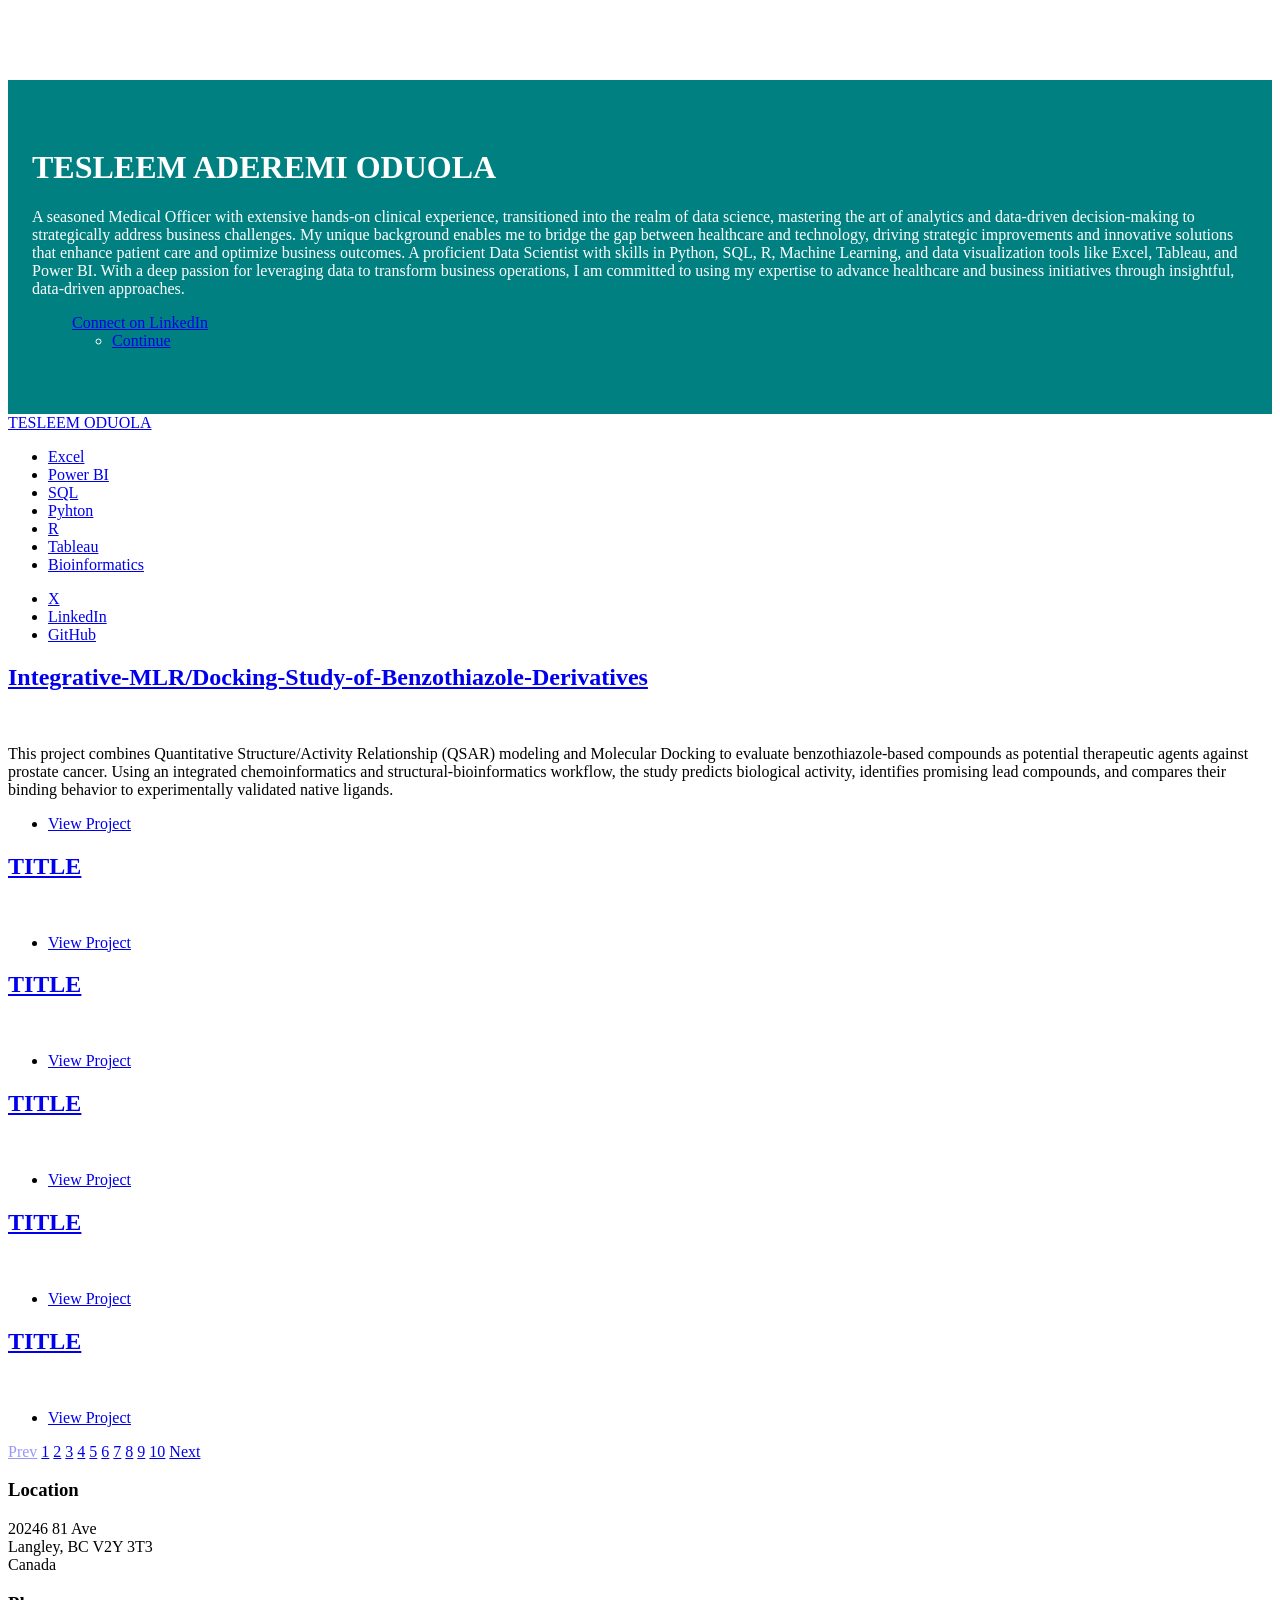
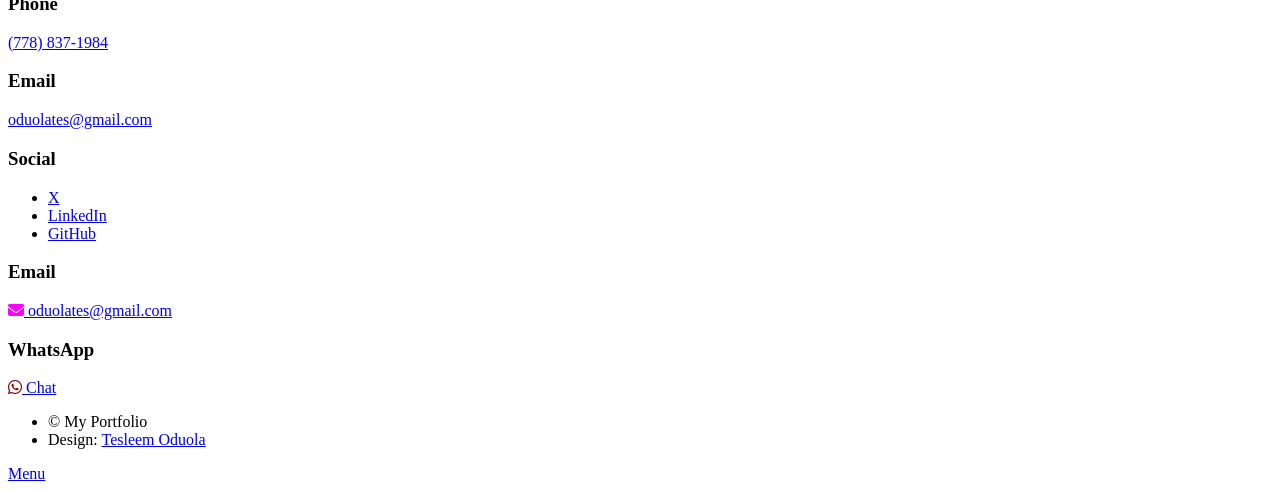
==== commit 12f0f1af: "Add files via upload" ====
--- a/bioinformatics.html
+++ b/bioinformatics.html
@@ -14,10 +14,23 @@
 	<link rel="stylesheet" href="https://cdnjs.cloudflare.com/ajax/libs/font-awesome/6.5.0/css/all.min.css">
 
 <style>
-#header { position: sticky; top: 0; z-index: 999; background: rgba(0,0,0,0.7); backdrop-filter: blur(6px); }
-nav li a:hover { color: #fff !important; opacity: 0.8; transition: 0.3s; }
-body { background-color: #008080; }
-#intro { background-color: #008080; color: white !important; }
+#header {
+    position:sticky;top:0;z-index:2000 !important;
+    background:transparent;
+    transition:background .3s ease;
+}
+/* solid on scroll */
+.scrolled #header {
+    background: rgba(0,0,0,0.85) !important;
+}
+#intro {
+    margin-top:80px;
+    background-image:url('image/cover_008080.svg');
+    background-size:cover;
+    background-position:center;
+    padding:3rem 1.5rem;
+    color:white !important;
+}
 </style>
 
 </head>
@@ -56,14 +69,14 @@
 
 				<!-- Nav -->
 					<nav id="nav">
-						<ul class="links" style="display:flex;gap:10px;">
-							<li><a href="index.html"><i class="fas fa-file-excel"></i> Excel</a></li>Excel</a></li>
-							<li><a href="powerbi.html"><i class="fas fa-chart-line"></i> Power BI</a></li>Power BI</a></li>
-							<li><a href="sql.html"><i class="fas fa-database"></i> SQL</a></li>SQL</a></li>
-							<li><a href="python.html"><i class="fab fa-python"></i> Python/ML</a></li>Pyhton</a></li>
-							<li><a href="r.html"><i class="fab fa-r-project"></i> R</a></li>R</a></li>
-							<li><a href="tableau.html"><i class="fas fa-chart-bar"></i> Tableau</a></li>Tableau</a></li>
-							<li><a href="bioinformatics.html"><i class="fas fa-dna"></i> Bioinformatics</a></li><i class="fas fa-dna"></i> Bioinformatics</a></li>>Bioinformatics</a></li>
+						<ul class="links">
+							<li><a href="index.html">Excel</a></li>
+							<li><a href="powerbi.html">Power BI</a></li>
+							<li><a href="sql.html">SQL</a></li>
+							<li><a href="python.html">Pyhton</a></li>
+							<li><a href="r.html">R</a></li>
+							<li><a href="tableau.html">Tableau</a></li>
+							<li class="active"><a href="bioinformatics.html">Bioinformatics</a></li>
 						</ul>
 						<ul class="icons">
 							<li><a href="https://www.x.com/oduolates" class="icon brands alt fa-twitter"><span class="label">X</span></a></li>
@@ -84,7 +97,7 @@
 										<h2><a href="https://github.com/Tesleemoduola/Integrative-MLR-Docking-Study-of-Benzothiazole-Derivatives">Integrative-MLR/Docking-Study-of-Benzothiazole-Derivatives<br />
 										</a></h2>
 									</header>
-									<a href="https://github.com/Tesleemoduola/Integrative-MLR-Docking-Study-of-Benzothiazole-Derivatives" class="image fit"><img src="images/docking_2.jpg" alt="" /></a>
+									<a href="https://github.com/Tesleemoduola/Integrative-MLR-Docking-Study-of-Benzothiazole-Derivatives" class="image fit"><img src="image/docking_2.jpg" alt="" /></a>
 									<p>This project combines Quantitative Structure/Activity Relationship (QSAR) modeling and Molecular Docking to evaluate benzothiazole-based compounds as potential therapeutic agents against prostate cancer. Using an integrated chemoinformatics and structural-bioinformatics workflow, the study predicts biological activity, identifies promising lead compounds, and compares their binding behavior to experimentally validated native ligands. </p>
 									<ul class="actions special">
 										<li><a href="https://Integrative-MLR-Docking-Study-of-Benzothiazole-Derivatives" class="button">View Project</a></li>
@@ -95,51 +108,51 @@
 										<h2><a href="#">TITLE<br />
 										</a></h2>
 									</header>
-									<a href="#" class="image fit"><img src="images/pic03.jpg" alt="" /></a>
-									<p> </p>
-									<ul class="actions special">
-										<li><a href="#" class="button">View Project</a></li>
-									</ul>
-								</article>
-								<article>
-									<header>
-										<h2><a href="#">TITLE<br />
-										</a></h2>
-									</header>
-									<a href="#" class="image fit"><img src="images/pic04.jpg" alt="" /></a>
-									<p> </p>
-									<ul class="actions special">
-										<li><a href="#" class="button">View Project</a></li>
-									</ul>
-								</article>
-								<article>
-									<header>
-										<h2><a href="#">TITLE<br />
-										</a></h2>
-									</header>
-									<a href="#" class="image fit"><img src="images/pic05.jpg" alt="" /></a>
-									<p> </p>
-									<ul class="actions special">
-										<li><a href="#" class="button">View Project</a></li>
-									</ul>
-								</article>
-								<article>
-									<header>
-										<h2><a href="#">TITLE<br />
-										</a></h2>
-									</header>
-									<a href="#" class="image fit"><img src="images/pic06.jpg" alt="" /></a>
-									<p> </p>
-									<ul class="actions special">
-										<li><a href="#" class="button">View Project</a></li>
-									</ul>
-								</article>
-								<article>
-									<header>
-										<h2><a href="#">TITLE<br />
-										</a></h2>
-									</header>
-									<a href="#" class="image fit"><img src="images/pic07.jpg" alt="" /></a>
+									<a href="#" class="image fit"><img src="image/pic03.jpg" alt="" /></a>
+									<p> </p>
+									<ul class="actions special">
+										<li><a href="#" class="button">View Project</a></li>
+									</ul>
+								</article>
+								<article>
+									<header>
+										<h2><a href="#">TITLE<br />
+										</a></h2>
+									</header>
+									<a href="#" class="image fit"><img src="image/pic04.jpg" alt="" /></a>
+									<p> </p>
+									<ul class="actions special">
+										<li><a href="#" class="button">View Project</a></li>
+									</ul>
+								</article>
+								<article>
+									<header>
+										<h2><a href="#">TITLE<br />
+										</a></h2>
+									</header>
+									<a href="#" class="image fit"><img src="image/pic05.jpg" alt="" /></a>
+									<p> </p>
+									<ul class="actions special">
+										<li><a href="#" class="button">View Project</a></li>
+									</ul>
+								</article>
+								<article>
+									<header>
+										<h2><a href="#">TITLE<br />
+										</a></h2>
+									</header>
+									<a href="#" class="image fit"><img src="image/pic06.jpg" alt="" /></a>
+									<p> </p>
+									<ul class="actions special">
+										<li><a href="#" class="button">View Project</a></li>
+									</ul>
+								</article>
+								<article>
+									<header>
+										<h2><a href="#">TITLE<br />
+										</a></h2>
+									</header>
+									<a href="#" class="image fit"><img src="image/pic07.jpg" alt="" /></a>
 									<p> </p>
 									<ul class="actions special">
 										<li><a href="#" class="button">View Project</a></li>
@@ -153,62 +166,62 @@
 										<h2><a href="#">TITLE<br />
 										</a></h2>
 									</header>
-									<a href="#" class="image fit"><img src="images/pic02.jpg" alt="" /></a>
-									<p> </p>
-									<ul class="actions special">
-										<li><a href="#" class="button">View Project</a></li>
-									</ul>
-								</article>
-								<article>
-									<header>
-										<h2><a href="#">TITLE<br />
-										</a></h2>
-									</header>
-									<a href="#" class="image fit"><img src="images/pic02.jpg" alt="" /></a>
-									<p> </p>
-									<ul class="actions special">
-										<li><a href="#" class="button">View Project</a></li>
-									</ul>
-								</article>
-								<article>
-									<header>
-										<h2><a href="#">TITLE<br />
-										</a></h2>
-									</header>
-									<a href="#" class="image fit"><img src="images/pic02.jpg" alt="" /></a>
-									<p> </p>
-									<ul class="actions special">
-										<li><a href="#" class="button">View Project</a></li>
-									</ul>
-								</article>
-								<article>
-									<header>
-										<h2><a href="#">TITLE<br />
-										</a></h2>
-									</header>
-									<a href="#" class="image fit"><img src="images/pic02.jpg" alt="" /></a>
-									<p> </p>
-									<ul class="actions special">
-										<li><a href="#" class="button">View Project</a></li>
-									</ul>
-								</article>
-								<article>
-									<header>
-										<h2><a href="#">TITLE<br />
-										</a></h2>
-									</header>
-									<a href="#" class="image fit"><img src="images/pic02.jpg" alt="" /></a>
-									<p> </p>
-									<ul class="actions special">
-										<li><a href="#" class="button">View Project</a></li>
-									</ul>
-								</article>
-								<article>
-									<header>
-										<h2><a href="#">TITLE<br />
-										</a></h2>
-									</header>
-									<a href="#" class="image fit"><img src="images/pic02.jpg" alt="" /></a>
+									<a href="#" class="image fit"><img src="image/pic02.jpg" alt="" /></a>
+									<p> </p>
+									<ul class="actions special">
+										<li><a href="#" class="button">View Project</a></li>
+									</ul>
+								</article>
+								<article>
+									<header>
+										<h2><a href="#">TITLE<br />
+										</a></h2>
+									</header>
+									<a href="#" class="image fit"><img src="image/pic02.jpg" alt="" /></a>
+									<p> </p>
+									<ul class="actions special">
+										<li><a href="#" class="button">View Project</a></li>
+									</ul>
+								</article>
+								<article>
+									<header>
+										<h2><a href="#">TITLE<br />
+										</a></h2>
+									</header>
+									<a href="#" class="image fit"><img src="image/pic02.jpg" alt="" /></a>
+									<p> </p>
+									<ul class="actions special">
+										<li><a href="#" class="button">View Project</a></li>
+									</ul>
+								</article>
+								<article>
+									<header>
+										<h2><a href="#">TITLE<br />
+										</a></h2>
+									</header>
+									<a href="#" class="image fit"><img src="image/pic02.jpg" alt="" /></a>
+									<p> </p>
+									<ul class="actions special">
+										<li><a href="#" class="button">View Project</a></li>
+									</ul>
+								</article>
+								<article>
+									<header>
+										<h2><a href="#">TITLE<br />
+										</a></h2>
+									</header>
+									<a href="#" class="image fit"><img src="image/pic02.jpg" alt="" /></a>
+									<p> </p>
+									<ul class="actions special">
+										<li><a href="#" class="button">View Project</a></li>
+									</ul>
+								</article>
+								<article>
+									<header>
+										<h2><a href="#">TITLE<br />
+										</a></h2>
+									</header>
+									<a href="#" class="image fit"><img src="image/pic02.jpg" alt="" /></a>
 									<p> </p>
 									<ul class="actions special">
 										<li><a href="#" class="button">View Project</a></li>
@@ -222,62 +235,62 @@
 										<h2><a href="#">TITLE<br />
 										</a></h2>
 									</header>
-									<a href="#" class="image fit"><img src="images/pic02.jpg" alt="" /></a>
-									<p> </p>
-									<ul class="actions special">
-										<li><a href="#" class="button">View Project</a></li>
-									</ul>
-								</article>
-								<article>
-									<header>
-										<h2><a href="#">TITLE<br />
-										</a></h2>
-									</header>
-									<a href="#" class="image fit"><img src="images/pic02.jpg" alt="" /></a>
-									<p> </p>
-									<ul class="actions special">
-										<li><a href="#" class="button">View Project</a></li>
-									</ul>
-								</article>
-								<article>
-									<header>
-										<h2><a href="#">TITLE<br />
-										</a></h2>
-									</header>
-									<a href="#" class="image fit"><img src="images/pic02.jpg" alt="" /></a>
-									<p> </p>
-									<ul class="actions special">
-										<li><a href="#" class="button">View Project</a></li>
-									</ul>
-								</article>
-								<article>
-									<header>
-										<h2><a href="#">TITLE<br />
-										</a></h2>
-									</header>
-									<a href="#" class="image fit"><img src="images/pic02.jpg" alt="" /></a>
-									<p> </p>
-									<ul class="actions special">
-										<li><a href="#" class="button">View Project</a></li>
-									</ul>
-								</article>
-								<article>
-									<header>
-										<h2><a href="#">TITLE<br />
-										</a></h2>
-									</header>
-									<a href="#" class="image fit"><img src="images/pic02.jpg" alt="" /></a>
-									<p> </p>
-									<ul class="actions special">
-										<li><a href="#" class="button">View Project</a></li>
-									</ul>
-								</article>
-								<article>
-									<header>
-										<h2><a href="#">TITLE<br />
-										</a></h2>
-									</header>
-									<a href="#" class="image fit"><img src="images/pic02.jpg" alt="" /></a>
+									<a href="#" class="image fit"><img src="image/pic02.jpg" alt="" /></a>
+									<p> </p>
+									<ul class="actions special">
+										<li><a href="#" class="button">View Project</a></li>
+									</ul>
+								</article>
+								<article>
+									<header>
+										<h2><a href="#">TITLE<br />
+										</a></h2>
+									</header>
+									<a href="#" class="image fit"><img src="image/pic02.jpg" alt="" /></a>
+									<p> </p>
+									<ul class="actions special">
+										<li><a href="#" class="button">View Project</a></li>
+									</ul>
+								</article>
+								<article>
+									<header>
+										<h2><a href="#">TITLE<br />
+										</a></h2>
+									</header>
+									<a href="#" class="image fit"><img src="image/pic02.jpg" alt="" /></a>
+									<p> </p>
+									<ul class="actions special">
+										<li><a href="#" class="button">View Project</a></li>
+									</ul>
+								</article>
+								<article>
+									<header>
+										<h2><a href="#">TITLE<br />
+										</a></h2>
+									</header>
+									<a href="#" class="image fit"><img src="image/pic02.jpg" alt="" /></a>
+									<p> </p>
+									<ul class="actions special">
+										<li><a href="#" class="button">View Project</a></li>
+									</ul>
+								</article>
+								<article>
+									<header>
+										<h2><a href="#">TITLE<br />
+										</a></h2>
+									</header>
+									<a href="#" class="image fit"><img src="image/pic02.jpg" alt="" /></a>
+									<p> </p>
+									<ul class="actions special">
+										<li><a href="#" class="button">View Project</a></li>
+									</ul>
+								</article>
+								<article>
+									<header>
+										<h2><a href="#">TITLE<br />
+										</a></h2>
+									</header>
+									<a href="#" class="image fit"><img src="image/pic02.jpg" alt="" /></a>
 									<p> </p>
 									<ul class="actions special">
 										<li><a href="#" class="button">View Project</a></li>
@@ -291,62 +304,62 @@
 										<h2><a href="#">TITLE<br />
 										</a></h2>
 									</header>
-									<a href="#" class="image fit"><img src="images/pic02.jpg" alt="" /></a>
-									<p> </p>
-									<ul class="actions special">
-										<li><a href="#" class="button">View Project</a></li>
-									</ul>
-								</article>
-								<article>
-									<header>
-										<h2><a href="#">TITLE<br />
-										</a></h2>
-									</header>
-									<a href="#" class="image fit"><img src="images/pic02.jpg" alt="" /></a>
-									<p> </p>
-									<ul class="actions special">
-										<li><a href="#" class="button">View Project</a></li>
-									</ul>
-								</article>
-								<article>
-									<header>
-										<h2><a href="#">TITLE<br />
-										</a></h2>
-									</header>
-									<a href="#" class="image fit"><img src="images/pic02.jpg" alt="" /></a>
-									<p> </p>
-									<ul class="actions special">
-										<li><a href="#" class="button">View Project</a></li>
-									</ul>
-								</article>
-								<article>
-									<header>
-										<h2><a href="#">TITLE<br />
-										</a></h2>
-									</header>
-									<a href="#" class="image fit"><img src="images/pic02.jpg" alt="" /></a>
-									<p> </p>
-									<ul class="actions special">
-										<li><a href="#" class="button">View Project</a></li>
-									</ul>
-								</article>
-								<article>
-									<header>
-										<h2><a href="#">TITLE<br />
-										</a></h2>
-									</header>
-									<a href="#" class="image fit"><img src="images/pic02.jpg" alt="" /></a>
-									<p> </p>
-									<ul class="actions special">
-										<li><a href="#" class="button">View Project</a></li>
-									</ul>
-								</article>
-								<article>
-									<header>
-										<h2><a href="#">TITLE<br />
-										</a></h2>
-									</header>
-									<a href="#" class="image fit"><img src="images/pic02.jpg" alt="" /></a>
+									<a href="#" class="image fit"><img src="image/pic02.jpg" alt="" /></a>
+									<p> </p>
+									<ul class="actions special">
+										<li><a href="#" class="button">View Project</a></li>
+									</ul>
+								</article>
+								<article>
+									<header>
+										<h2><a href="#">TITLE<br />
+										</a></h2>
+									</header>
+									<a href="#" class="image fit"><img src="image/pic02.jpg" alt="" /></a>
+									<p> </p>
+									<ul class="actions special">
+										<li><a href="#" class="button">View Project</a></li>
+									</ul>
+								</article>
+								<article>
+									<header>
+										<h2><a href="#">TITLE<br />
+										</a></h2>
+									</header>
+									<a href="#" class="image fit"><img src="image/pic02.jpg" alt="" /></a>
+									<p> </p>
+									<ul class="actions special">
+										<li><a href="#" class="button">View Project</a></li>
+									</ul>
+								</article>
+								<article>
+									<header>
+										<h2><a href="#">TITLE<br />
+										</a></h2>
+									</header>
+									<a href="#" class="image fit"><img src="image/pic02.jpg" alt="" /></a>
+									<p> </p>
+									<ul class="actions special">
+										<li><a href="#" class="button">View Project</a></li>
+									</ul>
+								</article>
+								<article>
+									<header>
+										<h2><a href="#">TITLE<br />
+										</a></h2>
+									</header>
+									<a href="#" class="image fit"><img src="image/pic02.jpg" alt="" /></a>
+									<p> </p>
+									<ul class="actions special">
+										<li><a href="#" class="button">View Project</a></li>
+									</ul>
+								</article>
+								<article>
+									<header>
+										<h2><a href="#">TITLE<br />
+										</a></h2>
+									</header>
+									<a href="#" class="image fit"><img src="image/pic02.jpg" alt="" /></a>
 									<p> </p>
 									<ul class="actions special">
 										<li><a href="#" class="button">View Project</a></li>
@@ -360,62 +373,62 @@
 										<h2><a href="#">TITLE<br />
 										</a></h2>
 									</header>
-									<a href="#" class="image fit"><img src="images/pic02.jpg" alt="" /></a>
-									<p> </p>
-									<ul class="actions special">
-										<li><a href="#" class="button">View Project</a></li>
-									</ul>
-								</article>
-								<article>
-									<header>
-										<h2><a href="#">TITLE<br />
-										</a></h2>
-									</header>
-									<a href="#" class="image fit"><img src="images/pic02.jpg" alt="" /></a>
-									<p> </p>
-									<ul class="actions special">
-										<li><a href="#" class="button">View Project</a></li>
-									</ul>
-								</article>
-								<article>
-									<header>
-										<h2><a href="#">TITLE<br />
-										</a></h2>
-									</header>
-									<a href="#" class="image fit"><img src="images/pic02.jpg" alt="" /></a>
-									<p> </p>
-									<ul class="actions special">
-										<li><a href="#" class="button">View Project</a></li>
-									</ul>
-								</article>
-								<article>
-									<header>
-										<h2><a href="#">TITLE<br />
-										</a></h2>
-									</header>
-									<a href="#" class="image fit"><img src="images/pic02.jpg" alt="" /></a>
-									<p> </p>
-									<ul class="actions special">
-										<li><a href="#" class="button">View Project</a></li>
-									</ul>
-								</article>
-								<article>
-									<header>
-										<h2><a href="#">TITLE<br />
-										</a></h2>
-									</header>
-									<a href="#" class="image fit"><img src="images/pic02.jpg" alt="" /></a>
-									<p> </p>
-									<ul class="actions special">
-										<li><a href="#" class="button">View Project</a></li>
-									</ul>
-								</article>
-								<article>
-									<header>
-										<h2><a href="#">TITLE<br />
-										</a></h2>
-									</header>
-									<a href="#" class="image fit"><img src="images/pic02.jpg" alt="" /></a>
+									<a href="#" class="image fit"><img src="image/pic02.jpg" alt="" /></a>
+									<p> </p>
+									<ul class="actions special">
+										<li><a href="#" class="button">View Project</a></li>
+									</ul>
+								</article>
+								<article>
+									<header>
+										<h2><a href="#">TITLE<br />
+										</a></h2>
+									</header>
+									<a href="#" class="image fit"><img src="image/pic02.jpg" alt="" /></a>
+									<p> </p>
+									<ul class="actions special">
+										<li><a href="#" class="button">View Project</a></li>
+									</ul>
+								</article>
+								<article>
+									<header>
+										<h2><a href="#">TITLE<br />
+										</a></h2>
+									</header>
+									<a href="#" class="image fit"><img src="image/pic02.jpg" alt="" /></a>
+									<p> </p>
+									<ul class="actions special">
+										<li><a href="#" class="button">View Project</a></li>
+									</ul>
+								</article>
+								<article>
+									<header>
+										<h2><a href="#">TITLE<br />
+										</a></h2>
+									</header>
+									<a href="#" class="image fit"><img src="image/pic02.jpg" alt="" /></a>
+									<p> </p>
+									<ul class="actions special">
+										<li><a href="#" class="button">View Project</a></li>
+									</ul>
+								</article>
+								<article>
+									<header>
+										<h2><a href="#">TITLE<br />
+										</a></h2>
+									</header>
+									<a href="#" class="image fit"><img src="image/pic02.jpg" alt="" /></a>
+									<p> </p>
+									<ul class="actions special">
+										<li><a href="#" class="button">View Project</a></li>
+									</ul>
+								</article>
+								<article>
+									<header>
+										<h2><a href="#">TITLE<br />
+										</a></h2>
+									</header>
+									<a href="#" class="image fit"><img src="image/pic02.jpg" alt="" /></a>
 									<p> </p>
 									<ul class="actions special">
 										<li><a href="#" class="button">View Project</a></li>
@@ -429,62 +442,62 @@
 										<h2><a href="#">TITLE<br />
 										</a></h2>
 									</header>
-									<a href="#" class="image fit"><img src="images/pic02.jpg" alt="" /></a>
-									<p> </p>
-									<ul class="actions special">
-										<li><a href="#" class="button">View Project</a></li>
-									</ul>
-								</article>
-								<article>
-									<header>
-										<h2><a href="#">TITLE<br />
-										</a></h2>
-									</header>
-									<a href="#" class="image fit"><img src="images/pic02.jpg" alt="" /></a>
-									<p> </p>
-									<ul class="actions special">
-										<li><a href="#" class="button">View Project</a></li>
-									</ul>
-								</article>
-								<article>
-									<header>
-										<h2><a href="#">TITLE<br />
-										</a></h2>
-									</header>
-									<a href="#" class="image fit"><img src="images/pic02.jpg" alt="" /></a>
-									<p> </p>
-									<ul class="actions special">
-										<li><a href="#" class="button">View Project</a></li>
-									</ul>
-								</article>
-								<article>
-									<header>
-										<h2><a href="#">TITLE<br />
-										</a></h2>
-									</header>
-									<a href="#" class="image fit"><img src="images/pic02.jpg" alt="" /></a>
-									<p> </p>
-									<ul class="actions special">
-										<li><a href="#" class="button">View Project</a></li>
-									</ul>
-								</article>
-								<article>
-									<header>
-										<h2><a href="#">TITLE<br />
-										</a></h2>
-									</header>
-									<a href="#" class="image fit"><img src="images/pic02.jpg" alt="" /></a>
-									<p> </p>
-									<ul class="actions special">
-										<li><a href="#" class="button">View Project</a></li>
-									</ul>
-								</article>
-								<article>
-									<header>
-										<h2><a href="#">TITLE<br />
-										</a></h2>
-									</header>
-									<a href="#" class="image fit"><img src="images/pic02.jpg" alt="" /></a>
+									<a href="#" class="image fit"><img src="image/pic02.jpg" alt="" /></a>
+									<p> </p>
+									<ul class="actions special">
+										<li><a href="#" class="button">View Project</a></li>
+									</ul>
+								</article>
+								<article>
+									<header>
+										<h2><a href="#">TITLE<br />
+										</a></h2>
+									</header>
+									<a href="#" class="image fit"><img src="image/pic02.jpg" alt="" /></a>
+									<p> </p>
+									<ul class="actions special">
+										<li><a href="#" class="button">View Project</a></li>
+									</ul>
+								</article>
+								<article>
+									<header>
+										<h2><a href="#">TITLE<br />
+										</a></h2>
+									</header>
+									<a href="#" class="image fit"><img src="image/pic02.jpg" alt="" /></a>
+									<p> </p>
+									<ul class="actions special">
+										<li><a href="#" class="button">View Project</a></li>
+									</ul>
+								</article>
+								<article>
+									<header>
+										<h2><a href="#">TITLE<br />
+										</a></h2>
+									</header>
+									<a href="#" class="image fit"><img src="image/pic02.jpg" alt="" /></a>
+									<p> </p>
+									<ul class="actions special">
+										<li><a href="#" class="button">View Project</a></li>
+									</ul>
+								</article>
+								<article>
+									<header>
+										<h2><a href="#">TITLE<br />
+										</a></h2>
+									</header>
+									<a href="#" class="image fit"><img src="image/pic02.jpg" alt="" /></a>
+									<p> </p>
+									<ul class="actions special">
+										<li><a href="#" class="button">View Project</a></li>
+									</ul>
+								</article>
+								<article>
+									<header>
+										<h2><a href="#">TITLE<br />
+										</a></h2>
+									</header>
+									<a href="#" class="image fit"><img src="image/pic02.jpg" alt="" /></a>
 									<p> </p>
 									<ul class="actions special">
 										<li><a href="#" class="button">View Project</a></li>
@@ -498,62 +511,62 @@
 										<h2><a href="#">TITLE<br />
 										</a></h2>
 									</header>
-									<a href="#" class="image fit"><img src="images/pic02.jpg" alt="" /></a>
-									<p> </p>
-									<ul class="actions special">
-										<li><a href="#" class="button">View Project</a></li>
-									</ul>
-								</article>
-								<article>
-									<header>
-										<h2><a href="#">TITLE<br />
-										</a></h2>
-									</header>
-									<a href="#" class="image fit"><img src="images/pic02.jpg" alt="" /></a>
-									<p> </p>
-									<ul class="actions special">
-										<li><a href="#" class="button">View Project</a></li>
-									</ul>
-								</article>
-								<article>
-									<header>
-										<h2><a href="#">TITLE<br />
-										</a></h2>
-									</header>
-									<a href="#" class="image fit"><img src="images/pic02.jpg" alt="" /></a>
-									<p> </p>
-									<ul class="actions special">
-										<li><a href="#" class="button">View Project</a></li>
-									</ul>
-								</article>
-								<article>
-									<header>
-										<h2><a href="#">TITLE<br />
-										</a></h2>
-									</header>
-									<a href="#" class="image fit"><img src="images/pic02.jpg" alt="" /></a>
-									<p> </p>
-									<ul class="actions special">
-										<li><a href="#" class="button">View Project</a></li>
-									</ul>
-								</article>
-								<article>
-									<header>
-										<h2><a href="#">TITLE<br />
-										</a></h2>
-									</header>
-									<a href="#" class="image fit"><img src="images/pic02.jpg" alt="" /></a>
-									<p> </p>
-									<ul class="actions special">
-										<li><a href="#" class="button">View Project</a></li>
-									</ul>
-								</article>
-								<article>
-									<header>
-										<h2><a href="#">TITLE<br />
-										</a></h2>
-									</header>
-									<a href="#" class="image fit"><img src="images/pic02.jpg" alt="" /></a>
+									<a href="#" class="image fit"><img src="image/pic02.jpg" alt="" /></a>
+									<p> </p>
+									<ul class="actions special">
+										<li><a href="#" class="button">View Project</a></li>
+									</ul>
+								</article>
+								<article>
+									<header>
+										<h2><a href="#">TITLE<br />
+										</a></h2>
+									</header>
+									<a href="#" class="image fit"><img src="image/pic02.jpg" alt="" /></a>
+									<p> </p>
+									<ul class="actions special">
+										<li><a href="#" class="button">View Project</a></li>
+									</ul>
+								</article>
+								<article>
+									<header>
+										<h2><a href="#">TITLE<br />
+										</a></h2>
+									</header>
+									<a href="#" class="image fit"><img src="image/pic02.jpg" alt="" /></a>
+									<p> </p>
+									<ul class="actions special">
+										<li><a href="#" class="button">View Project</a></li>
+									</ul>
+								</article>
+								<article>
+									<header>
+										<h2><a href="#">TITLE<br />
+										</a></h2>
+									</header>
+									<a href="#" class="image fit"><img src="image/pic02.jpg" alt="" /></a>
+									<p> </p>
+									<ul class="actions special">
+										<li><a href="#" class="button">View Project</a></li>
+									</ul>
+								</article>
+								<article>
+									<header>
+										<h2><a href="#">TITLE<br />
+										</a></h2>
+									</header>
+									<a href="#" class="image fit"><img src="image/pic02.jpg" alt="" /></a>
+									<p> </p>
+									<ul class="actions special">
+										<li><a href="#" class="button">View Project</a></li>
+									</ul>
+								</article>
+								<article>
+									<header>
+										<h2><a href="#">TITLE<br />
+										</a></h2>
+									</header>
+									<a href="#" class="image fit"><img src="image/pic02.jpg" alt="" /></a>
 									<p> </p>
 									<ul class="actions special">
 										<li><a href="#" class="button">View Project</a></li>
@@ -567,62 +580,62 @@
 										<h2><a href="#">TITLE<br />
 										</a></h2>
 									</header>
-									<a href="#" class="image fit"><img src="images/pic02.jpg" alt="" /></a>
-									<p> </p>
-									<ul class="actions special">
-										<li><a href="#" class="button">View Project</a></li>
-									</ul>
-								</article>
-								<article>
-									<header>
-										<h2><a href="#">TITLE<br />
-										</a></h2>
-									</header>
-									<a href="#" class="image fit"><img src="images/pic02.jpg" alt="" /></a>
-									<p> </p>
-									<ul class="actions special">
-										<li><a href="#" class="button">View Project</a></li>
-									</ul>
-								</article>
-								<article>
-									<header>
-										<h2><a href="#">TITLE<br />
-										</a></h2>
-									</header>
-									<a href="#" class="image fit"><img src="images/pic02.jpg" alt="" /></a>
-									<p> </p>
-									<ul class="actions special">
-										<li><a href="#" class="button">View Project</a></li>
-									</ul>
-								</article>
-								<article>
-									<header>
-										<h2><a href="#">TITLE<br />
-										</a></h2>
-									</header>
-									<a href="#" class="image fit"><img src="images/pic02.jpg" alt="" /></a>
-									<p> </p>
-									<ul class="actions special">
-										<li><a href="#" class="button">View Project</a></li>
-									</ul>
-								</article>
-								<article>
-									<header>
-										<h2><a href="#">TITLE<br />
-										</a></h2>
-									</header>
-									<a href="#" class="image fit"><img src="images/pic02.jpg" alt="" /></a>
-									<p> </p>
-									<ul class="actions special">
-										<li><a href="#" class="button">View Project</a></li>
-									</ul>
-								</article>
-								<article>
-									<header>
-										<h2><a href="#">TITLE<br />
-										</a></h2>
-									</header>
-									<a href="#" class="image fit"><img src="images/pic02.jpg" alt="" /></a>
+									<a href="#" class="image fit"><img src="image/pic02.jpg" alt="" /></a>
+									<p> </p>
+									<ul class="actions special">
+										<li><a href="#" class="button">View Project</a></li>
+									</ul>
+								</article>
+								<article>
+									<header>
+										<h2><a href="#">TITLE<br />
+										</a></h2>
+									</header>
+									<a href="#" class="image fit"><img src="image/pic02.jpg" alt="" /></a>
+									<p> </p>
+									<ul class="actions special">
+										<li><a href="#" class="button">View Project</a></li>
+									</ul>
+								</article>
+								<article>
+									<header>
+										<h2><a href="#">TITLE<br />
+										</a></h2>
+									</header>
+									<a href="#" class="image fit"><img src="image/pic02.jpg" alt="" /></a>
+									<p> </p>
+									<ul class="actions special">
+										<li><a href="#" class="button">View Project</a></li>
+									</ul>
+								</article>
+								<article>
+									<header>
+										<h2><a href="#">TITLE<br />
+										</a></h2>
+									</header>
+									<a href="#" class="image fit"><img src="image/pic02.jpg" alt="" /></a>
+									<p> </p>
+									<ul class="actions special">
+										<li><a href="#" class="button">View Project</a></li>
+									</ul>
+								</article>
+								<article>
+									<header>
+										<h2><a href="#">TITLE<br />
+										</a></h2>
+									</header>
+									<a href="#" class="image fit"><img src="image/pic02.jpg" alt="" /></a>
+									<p> </p>
+									<ul class="actions special">
+										<li><a href="#" class="button">View Project</a></li>
+									</ul>
+								</article>
+								<article>
+									<header>
+										<h2><a href="#">TITLE<br />
+										</a></h2>
+									</header>
+									<a href="#" class="image fit"><img src="image/pic02.jpg" alt="" /></a>
 									<p> </p>
 									<ul class="actions special">
 										<li><a href="#" class="button">View Project</a></li>
@@ -636,62 +649,62 @@
 										<h2><a href="#">TITLE<br />
 										</a></h2>
 									</header>
-									<a href="#" class="image fit"><img src="images/pic02.jpg" alt="" /></a>
-									<p> </p>
-									<ul class="actions special">
-										<li><a href="#" class="button">View Project</a></li>
-									</ul>
-								</article>
-								<article>
-									<header>
-										<h2><a href="#">TITLE<br />
-										</a></h2>
-									</header>
-									<a href="#" class="image fit"><img src="images/pic02.jpg" alt="" /></a>
-									<p> </p>
-									<ul class="actions special">
-										<li><a href="#" class="button">View Project</a></li>
-									</ul>
-								</article>
-								<article>
-									<header>
-										<h2><a href="#">TITLE<br />
-										</a></h2>
-									</header>
-									<a href="#" class="image fit"><img src="images/pic02.jpg" alt="" /></a>
-									<p> </p>
-									<ul class="actions special">
-										<li><a href="#" class="button">View Project</a></li>
-									</ul>
-								</article>
-								<article>
-									<header>
-										<h2><a href="#">TITLE<br />
-										</a></h2>
-									</header>
-									<a href="#" class="image fit"><img src="images/pic02.jpg" alt="" /></a>
-									<p> </p>
-									<ul class="actions special">
-										<li><a href="#" class="button">View Project</a></li>
-									</ul>
-								</article>
-								<article>
-									<header>
-										<h2><a href="#">TITLE<br />
-										</a></h2>
-									</header>
-									<a href="#" class="image fit"><img src="images/pic02.jpg" alt="" /></a>
-									<p> </p>
-									<ul class="actions special">
-										<li><a href="#" class="button">View Project</a></li>
-									</ul>
-								</article>
-								<article>
-									<header>
-										<h2><a href="#">TITLE<br />
-										</a></h2>
-									</header>
-									<a href="#" class="image fit"><img src="images/pic02.jpg" alt="" /></a>
+									<a href="#" class="image fit"><img src="image/pic02.jpg" alt="" /></a>
+									<p> </p>
+									<ul class="actions special">
+										<li><a href="#" class="button">View Project</a></li>
+									</ul>
+								</article>
+								<article>
+									<header>
+										<h2><a href="#">TITLE<br />
+										</a></h2>
+									</header>
+									<a href="#" class="image fit"><img src="image/pic02.jpg" alt="" /></a>
+									<p> </p>
+									<ul class="actions special">
+										<li><a href="#" class="button">View Project</a></li>
+									</ul>
+								</article>
+								<article>
+									<header>
+										<h2><a href="#">TITLE<br />
+										</a></h2>
+									</header>
+									<a href="#" class="image fit"><img src="image/pic02.jpg" alt="" /></a>
+									<p> </p>
+									<ul class="actions special">
+										<li><a href="#" class="button">View Project</a></li>
+									</ul>
+								</article>
+								<article>
+									<header>
+										<h2><a href="#">TITLE<br />
+										</a></h2>
+									</header>
+									<a href="#" class="image fit"><img src="image/pic02.jpg" alt="" /></a>
+									<p> </p>
+									<ul class="actions special">
+										<li><a href="#" class="button">View Project</a></li>
+									</ul>
+								</article>
+								<article>
+									<header>
+										<h2><a href="#">TITLE<br />
+										</a></h2>
+									</header>
+									<a href="#" class="image fit"><img src="image/pic02.jpg" alt="" /></a>
+									<p> </p>
+									<ul class="actions special">
+										<li><a href="#" class="button">View Project</a></li>
+									</ul>
+								</article>
+								<article>
+									<header>
+										<h2><a href="#">TITLE<br />
+										</a></h2>
+									</header>
+									<a href="#" class="image fit"><img src="image/pic02.jpg" alt="" /></a>
 									<p> </p>
 									<ul class="actions special">
 										<li><a href="#" class="button">View Project</a></li>
@@ -705,62 +718,62 @@
 										<h2><a href="#">TITLE<br />
 										</a></h2>
 									</header>
-									<a href="#" class="image fit"><img src="images/pic02.jpg" alt="" /></a>
-									<p> </p>
-									<ul class="actions special">
-										<li><a href="#" class="button">View Project</a></li>
-									</ul>
-								</article>
-								<article>
-									<header>
-										<h2><a href="#">TITLE<br />
-										</a></h2>
-									</header>
-									<a href="#" class="image fit"><img src="images/pic02.jpg" alt="" /></a>
-									<p> </p>
-									<ul class="actions special">
-										<li><a href="#" class="button">View Project</a></li>
-									</ul>
-								</article>
-								<article>
-									<header>
-										<h2><a href="#">TITLE<br />
-										</a></h2>
-									</header>
-									<a href="#" class="image fit"><img src="images/pic02.jpg" alt="" /></a>
-									<p> </p>
-									<ul class="actions special">
-										<li><a href="#" class="button">View Project</a></li>
-									</ul>
-								</article>
-								<article>
-									<header>
-										<h2><a href="#">TITLE<br />
-										</a></h2>
-									</header>
-									<a href="#" class="image fit"><img src="images/pic02.jpg" alt="" /></a>
-									<p> </p>
-									<ul class="actions special">
-										<li><a href="#" class="button">View Project</a></li>
-									</ul>
-								</article>
-								<article>
-									<header>
-										<h2><a href="#">TITLE<br />
-										</a></h2>
-									</header>
-									<a href="#" class="image fit"><img src="images/pic02.jpg" alt="" /></a>
-									<p> </p>
-									<ul class="actions special">
-										<li><a href="#" class="button">View Project</a></li>
-									</ul>
-								</article>
-								<article>
-									<header>
-										<h2><a href="#">TITLE<br />
-										</a></h2>
-									</header>
-									<a href="#" class="image fit"><img src="images/pic02.jpg" alt="" /></a>
+									<a href="#" class="image fit"><img src="image/pic02.jpg" alt="" /></a>
+									<p> </p>
+									<ul class="actions special">
+										<li><a href="#" class="button">View Project</a></li>
+									</ul>
+								</article>
+								<article>
+									<header>
+										<h2><a href="#">TITLE<br />
+										</a></h2>
+									</header>
+									<a href="#" class="image fit"><img src="image/pic02.jpg" alt="" /></a>
+									<p> </p>
+									<ul class="actions special">
+										<li><a href="#" class="button">View Project</a></li>
+									</ul>
+								</article>
+								<article>
+									<header>
+										<h2><a href="#">TITLE<br />
+										</a></h2>
+									</header>
+									<a href="#" class="image fit"><img src="image/pic02.jpg" alt="" /></a>
+									<p> </p>
+									<ul class="actions special">
+										<li><a href="#" class="button">View Project</a></li>
+									</ul>
+								</article>
+								<article>
+									<header>
+										<h2><a href="#">TITLE<br />
+										</a></h2>
+									</header>
+									<a href="#" class="image fit"><img src="image/pic02.jpg" alt="" /></a>
+									<p> </p>
+									<ul class="actions special">
+										<li><a href="#" class="button">View Project</a></li>
+									</ul>
+								</article>
+								<article>
+									<header>
+										<h2><a href="#">TITLE<br />
+										</a></h2>
+									</header>
+									<a href="#" class="image fit"><img src="image/pic02.jpg" alt="" /></a>
+									<p> </p>
+									<ul class="actions special">
+										<li><a href="#" class="button">View Project</a></li>
+									</ul>
+								</article>
+								<article>
+									<header>
+										<h2><a href="#">TITLE<br />
+										</a></h2>
+									</header>
+									<a href="#" class="image fit"><img src="image/pic02.jpg" alt="" /></a>
 									<p> </p>
 									<ul class="actions special">
 										<li><a href="#" class="button">View Project</a></li>
@@ -963,5 +976,13 @@
 		// Initialize disabled states on page load
 		updateNavButtons();
 		</script>
+
+<script>
+document.addEventListener('scroll',()=>{
+ if(window.scrollY>20){document.body.classList.add('scrolled');}
+ else{document.body.classList.remove('scrolled');}
+});
+</script>
+
 </body>
 </html>
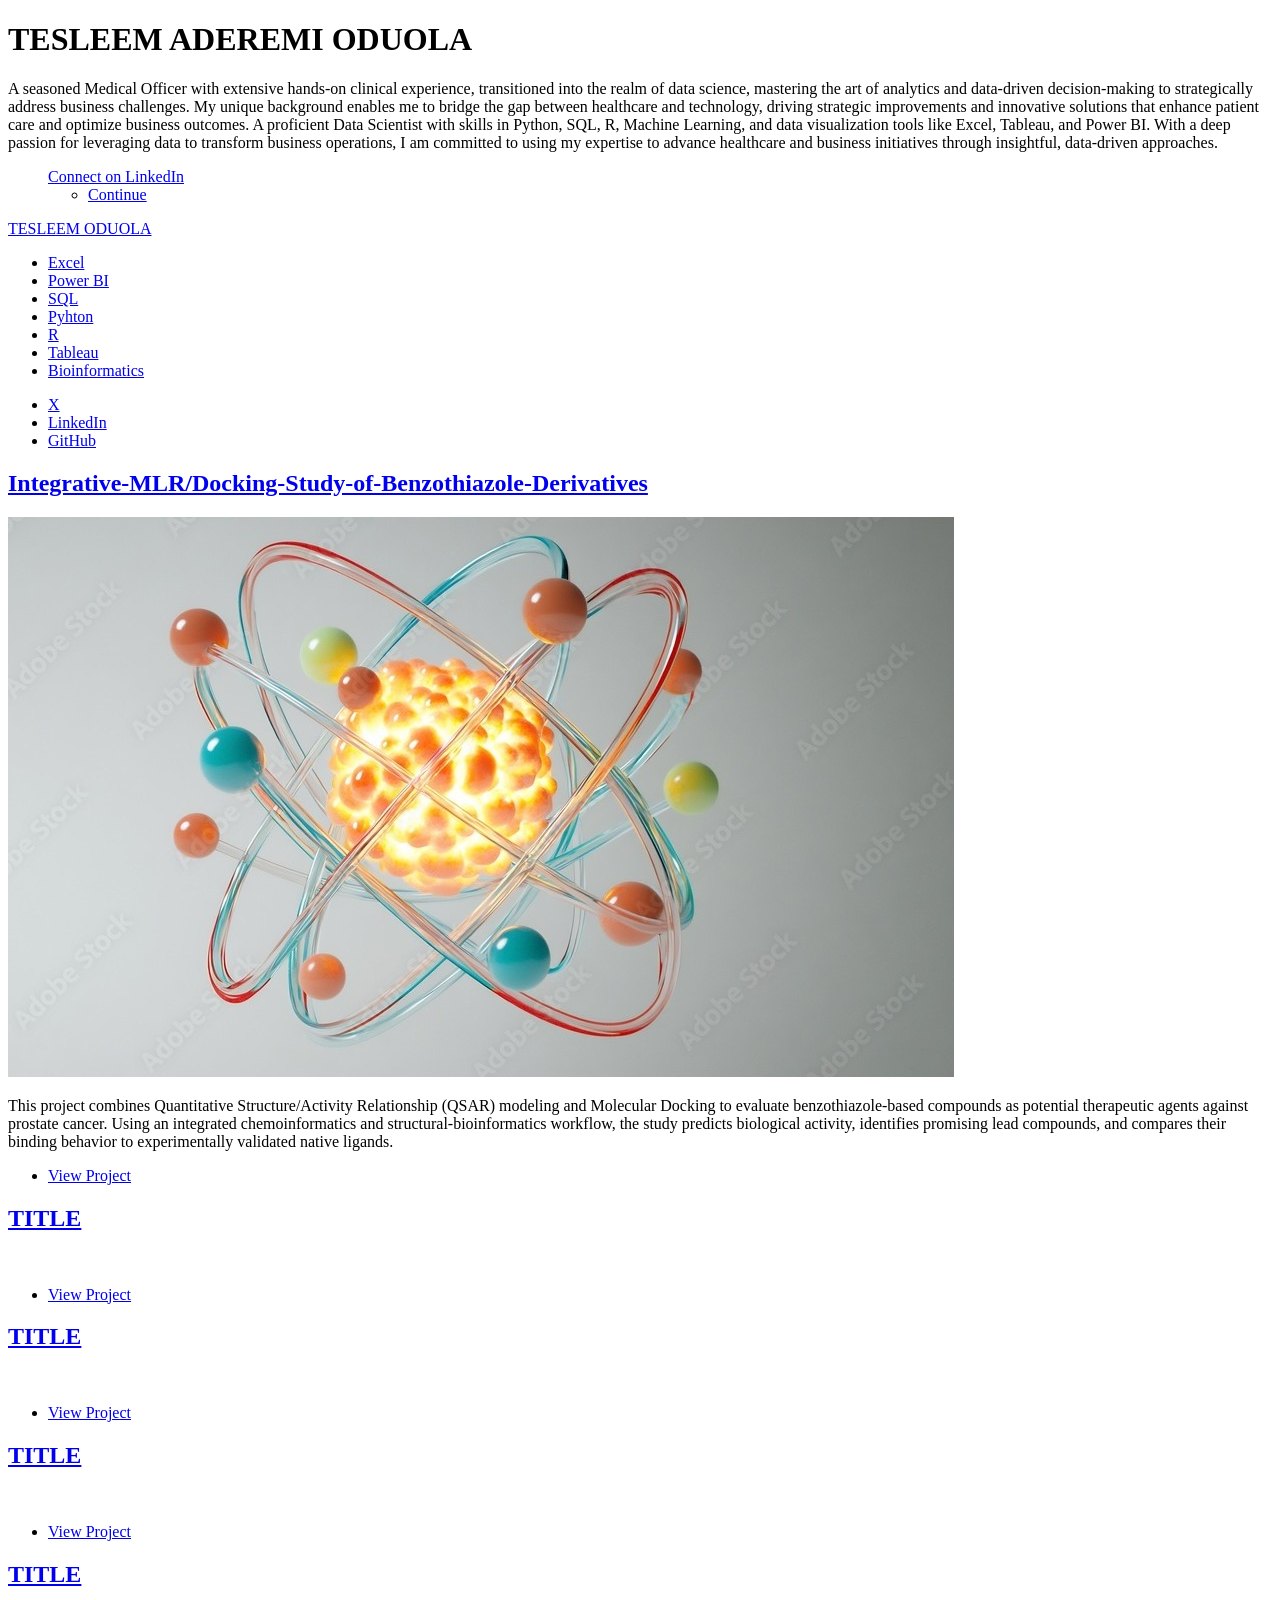
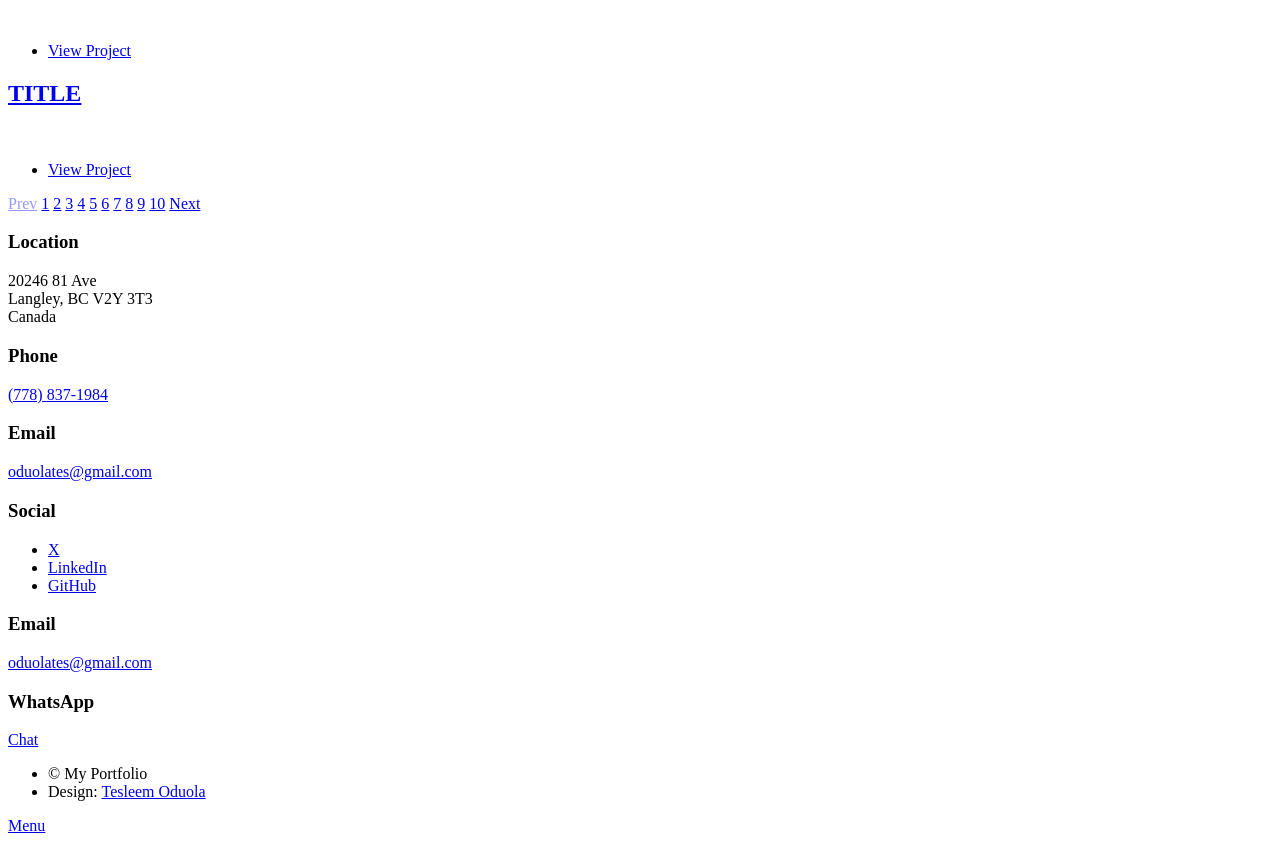
==== commit 316b59bf: "Add files via upload" ====
--- a/bioinformatics.html
+++ b/bioinformatics.html
@@ -1,988 +1,958 @@
-<!DOCTYPE HTML>
-<!--
-	Massively by HTML5 UP
-	html5up.net | @ajlkn
-	Free for personal and commercial use under the CCA 3.0 license (html5up.net/license)
--->
-<html>
-	<head>
-		<title>Tesleem Oduola Portfolio</title>
-		<meta charset="utf-8" />
-		<meta name="viewport" content="width=device-width, initial-scale=1, user-scalable=no" />
-		<link rel="stylesheet" href="assets/css/main.css" />
-		<noscript><link rel="stylesheet" href="assets/css/noscript.css" /></noscript>
-	<link rel="stylesheet" href="https://cdnjs.cloudflare.com/ajax/libs/font-awesome/6.5.0/css/all.min.css">
-
-<style>
-#header {
-    position:sticky;top:0;z-index:2000 !important;
-    background:transparent;
-    transition:background .3s ease;
-}
-/* solid on scroll */
-.scrolled #header {
-    background: rgba(0,0,0,0.85) !important;
-}
-#intro {
-    margin-top:80px;
-    background-image:url('image/cover_008080.svg');
-    background-size:cover;
-    background-position:center;
-    padding:3rem 1.5rem;
-    color:white !important;
-}
-</style>
-
-</head>
-	<body class="is-preload">
-
-		<!-- Wrapper -->
-			<div id="wrapper" class="fade-in">
-
-				<!-- Intro -->
-					<div id="intro">
-						<h1>TESLEEM ADEREMI ODUOLA<br />
-						</h1>
-						<p> A seasoned Medical Officer with extensive hands-on clinical experience, 
-                           transitioned into the realm of data science, mastering the art of analytics 
-                           and data-driven decision-making to strategically address business challenges.
-                           My unique background enables me to bridge the gap between healthcare and
-                           technology, driving strategic improvements and innovative solutions that
-                           enhance patient care and optimize business outcomes. A proficient Data
-                           Scientist with skills in Python, SQL, R, Machine Learning, and data
-                           visualization tools like Excel, Tableau, and Power BI. With a deep passion for
-                           leveraging data to transform business operations, I am committed to using my
-                           expertise to advance healthcare and business initiatives through insightful,
-                           data-driven approaches.
-                 </p>
-				 <ul>  
-                        <a href="https://www.linkedin.com/in/tesleemaderemioduola/"">Connect on LinkedIn</a></li>
-						<ul class="actions">
-							<li><a href="#header" class="button icon solid solo fa-arrow-down scrolly">Continue</a></li>
-						</ul>
-					</div>
-
-				<!-- Header -->
-					<header id="header">
-						<a href="index.html" class="logo">TESLEEM ODUOLA</a>
-					</header>
-
-				<!-- Nav -->
-					<nav id="nav">
-						<ul class="links">
-							<li><a href="index.html">Excel</a></li>
-							<li><a href="powerbi.html">Power BI</a></li>
-							<li><a href="sql.html">SQL</a></li>
-							<li><a href="python.html">Pyhton</a></li>
-							<li><a href="r.html">R</a></li>
-							<li><a href="tableau.html">Tableau</a></li>
-							<li class="active"><a href="bioinformatics.html">Bioinformatics</a></li>
-						</ul>
-						<ul class="icons">
-							<li><a href="https://www.x.com/oduolates" class="icon brands alt fa-twitter"><span class="label">X</span></a></li>
-                            <li><a href="https://www.linkedin.com/in/tesleemaderemioduola/" class="icon brands alt fa-linkedin"><span class="label">LinkedIn</span></a></li>
-                            <li><a href="https://github.com/Tesleemoduola" class="icon brands alt fa-github"><span class="label">GitHub</span></a></li>
-						</ul>
-					</nav>
-
-				<!-- Main -->
-					<div id="main">
-
-						
-
-						<!-- Posts -->
-							<section id="page1" class="posts">
-								<article>
-									<header>
-										<h2><a href="https://github.com/Tesleemoduola/Integrative-MLR-Docking-Study-of-Benzothiazole-Derivatives">Integrative-MLR/Docking-Study-of-Benzothiazole-Derivatives<br />
-										</a></h2>
-									</header>
-									<a href="https://github.com/Tesleemoduola/Integrative-MLR-Docking-Study-of-Benzothiazole-Derivatives" class="image fit"><img src="image/docking_2.jpg" alt="" /></a>
-									<p>This project combines Quantitative Structure/Activity Relationship (QSAR) modeling and Molecular Docking to evaluate benzothiazole-based compounds as potential therapeutic agents against prostate cancer. Using an integrated chemoinformatics and structural-bioinformatics workflow, the study predicts biological activity, identifies promising lead compounds, and compares their binding behavior to experimentally validated native ligands. </p>
-									<ul class="actions special">
-										<li><a href="https://Integrative-MLR-Docking-Study-of-Benzothiazole-Derivatives" class="button">View Project</a></li>
-									</ul>
-								</article>
-								<article>
-									<header>
-										<h2><a href="#">TITLE<br />
-										</a></h2>
-									</header>
-									<a href="#" class="image fit"><img src="image/pic03.jpg" alt="" /></a>
-									<p> </p>
-									<ul class="actions special">
-										<li><a href="#" class="button">View Project</a></li>
-									</ul>
-								</article>
-								<article>
-									<header>
-										<h2><a href="#">TITLE<br />
-										</a></h2>
-									</header>
-									<a href="#" class="image fit"><img src="image/pic04.jpg" alt="" /></a>
-									<p> </p>
-									<ul class="actions special">
-										<li><a href="#" class="button">View Project</a></li>
-									</ul>
-								</article>
-								<article>
-									<header>
-										<h2><a href="#">TITLE<br />
-										</a></h2>
-									</header>
-									<a href="#" class="image fit"><img src="image/pic05.jpg" alt="" /></a>
-									<p> </p>
-									<ul class="actions special">
-										<li><a href="#" class="button">View Project</a></li>
-									</ul>
-								</article>
-								<article>
-									<header>
-										<h2><a href="#">TITLE<br />
-										</a></h2>
-									</header>
-									<a href="#" class="image fit"><img src="image/pic06.jpg" alt="" /></a>
-									<p> </p>
-									<ul class="actions special">
-										<li><a href="#" class="button">View Project</a></li>
-									</ul>
-								</article>
-								<article>
-									<header>
-										<h2><a href="#">TITLE<br />
-										</a></h2>
-									</header>
-									<a href="#" class="image fit"><img src="image/pic07.jpg" alt="" /></a>
-									<p> </p>
-									<ul class="actions special">
-										<li><a href="#" class="button">View Project</a></li>
-									</ul>
-								</article>
-							</section>
-
-							<section id="page2" class="posts" style="display:none;">
-								<article>
-									<header>
-										<h2><a href="#">TITLE<br />
-										</a></h2>
-									</header>
-									<a href="#" class="image fit"><img src="image/pic02.jpg" alt="" /></a>
-									<p> </p>
-									<ul class="actions special">
-										<li><a href="#" class="button">View Project</a></li>
-									</ul>
-								</article>
-								<article>
-									<header>
-										<h2><a href="#">TITLE<br />
-										</a></h2>
-									</header>
-									<a href="#" class="image fit"><img src="image/pic02.jpg" alt="" /></a>
-									<p> </p>
-									<ul class="actions special">
-										<li><a href="#" class="button">View Project</a></li>
-									</ul>
-								</article>
-								<article>
-									<header>
-										<h2><a href="#">TITLE<br />
-										</a></h2>
-									</header>
-									<a href="#" class="image fit"><img src="image/pic02.jpg" alt="" /></a>
-									<p> </p>
-									<ul class="actions special">
-										<li><a href="#" class="button">View Project</a></li>
-									</ul>
-								</article>
-								<article>
-									<header>
-										<h2><a href="#">TITLE<br />
-										</a></h2>
-									</header>
-									<a href="#" class="image fit"><img src="image/pic02.jpg" alt="" /></a>
-									<p> </p>
-									<ul class="actions special">
-										<li><a href="#" class="button">View Project</a></li>
-									</ul>
-								</article>
-								<article>
-									<header>
-										<h2><a href="#">TITLE<br />
-										</a></h2>
-									</header>
-									<a href="#" class="image fit"><img src="image/pic02.jpg" alt="" /></a>
-									<p> </p>
-									<ul class="actions special">
-										<li><a href="#" class="button">View Project</a></li>
-									</ul>
-								</article>
-								<article>
-									<header>
-										<h2><a href="#">TITLE<br />
-										</a></h2>
-									</header>
-									<a href="#" class="image fit"><img src="image/pic02.jpg" alt="" /></a>
-									<p> </p>
-									<ul class="actions special">
-										<li><a href="#" class="button">View Project</a></li>
-									</ul>
-								</article>
-							</section>
-							
-							<section id="page3" class="posts" style="display:none;">
-								<article>
-									<header>
-										<h2><a href="#">TITLE<br />
-										</a></h2>
-									</header>
-									<a href="#" class="image fit"><img src="image/pic02.jpg" alt="" /></a>
-									<p> </p>
-									<ul class="actions special">
-										<li><a href="#" class="button">View Project</a></li>
-									</ul>
-								</article>
-								<article>
-									<header>
-										<h2><a href="#">TITLE<br />
-										</a></h2>
-									</header>
-									<a href="#" class="image fit"><img src="image/pic02.jpg" alt="" /></a>
-									<p> </p>
-									<ul class="actions special">
-										<li><a href="#" class="button">View Project</a></li>
-									</ul>
-								</article>
-								<article>
-									<header>
-										<h2><a href="#">TITLE<br />
-										</a></h2>
-									</header>
-									<a href="#" class="image fit"><img src="image/pic02.jpg" alt="" /></a>
-									<p> </p>
-									<ul class="actions special">
-										<li><a href="#" class="button">View Project</a></li>
-									</ul>
-								</article>
-								<article>
-									<header>
-										<h2><a href="#">TITLE<br />
-										</a></h2>
-									</header>
-									<a href="#" class="image fit"><img src="image/pic02.jpg" alt="" /></a>
-									<p> </p>
-									<ul class="actions special">
-										<li><a href="#" class="button">View Project</a></li>
-									</ul>
-								</article>
-								<article>
-									<header>
-										<h2><a href="#">TITLE<br />
-										</a></h2>
-									</header>
-									<a href="#" class="image fit"><img src="image/pic02.jpg" alt="" /></a>
-									<p> </p>
-									<ul class="actions special">
-										<li><a href="#" class="button">View Project</a></li>
-									</ul>
-								</article>
-								<article>
-									<header>
-										<h2><a href="#">TITLE<br />
-										</a></h2>
-									</header>
-									<a href="#" class="image fit"><img src="image/pic02.jpg" alt="" /></a>
-									<p> </p>
-									<ul class="actions special">
-										<li><a href="#" class="button">View Project</a></li>
-									</ul>
-								</article>
-							</section>
-
-							<section id="page4" class="posts" style="display:none;">
-								<article>
-									<header>
-										<h2><a href="#">TITLE<br />
-										</a></h2>
-									</header>
-									<a href="#" class="image fit"><img src="image/pic02.jpg" alt="" /></a>
-									<p> </p>
-									<ul class="actions special">
-										<li><a href="#" class="button">View Project</a></li>
-									</ul>
-								</article>
-								<article>
-									<header>
-										<h2><a href="#">TITLE<br />
-										</a></h2>
-									</header>
-									<a href="#" class="image fit"><img src="image/pic02.jpg" alt="" /></a>
-									<p> </p>
-									<ul class="actions special">
-										<li><a href="#" class="button">View Project</a></li>
-									</ul>
-								</article>
-								<article>
-									<header>
-										<h2><a href="#">TITLE<br />
-										</a></h2>
-									</header>
-									<a href="#" class="image fit"><img src="image/pic02.jpg" alt="" /></a>
-									<p> </p>
-									<ul class="actions special">
-										<li><a href="#" class="button">View Project</a></li>
-									</ul>
-								</article>
-								<article>
-									<header>
-										<h2><a href="#">TITLE<br />
-										</a></h2>
-									</header>
-									<a href="#" class="image fit"><img src="image/pic02.jpg" alt="" /></a>
-									<p> </p>
-									<ul class="actions special">
-										<li><a href="#" class="button">View Project</a></li>
-									</ul>
-								</article>
-								<article>
-									<header>
-										<h2><a href="#">TITLE<br />
-										</a></h2>
-									</header>
-									<a href="#" class="image fit"><img src="image/pic02.jpg" alt="" /></a>
-									<p> </p>
-									<ul class="actions special">
-										<li><a href="#" class="button">View Project</a></li>
-									</ul>
-								</article>
-								<article>
-									<header>
-										<h2><a href="#">TITLE<br />
-										</a></h2>
-									</header>
-									<a href="#" class="image fit"><img src="image/pic02.jpg" alt="" /></a>
-									<p> </p>
-									<ul class="actions special">
-										<li><a href="#" class="button">View Project</a></li>
-									</ul>
-								</article>
-							</section>
-							
-							<section id="page5" class="posts" style="display:none;">
-								<article>
-									<header>
-										<h2><a href="#">TITLE<br />
-										</a></h2>
-									</header>
-									<a href="#" class="image fit"><img src="image/pic02.jpg" alt="" /></a>
-									<p> </p>
-									<ul class="actions special">
-										<li><a href="#" class="button">View Project</a></li>
-									</ul>
-								</article>
-								<article>
-									<header>
-										<h2><a href="#">TITLE<br />
-										</a></h2>
-									</header>
-									<a href="#" class="image fit"><img src="image/pic02.jpg" alt="" /></a>
-									<p> </p>
-									<ul class="actions special">
-										<li><a href="#" class="button">View Project</a></li>
-									</ul>
-								</article>
-								<article>
-									<header>
-										<h2><a href="#">TITLE<br />
-										</a></h2>
-									</header>
-									<a href="#" class="image fit"><img src="image/pic02.jpg" alt="" /></a>
-									<p> </p>
-									<ul class="actions special">
-										<li><a href="#" class="button">View Project</a></li>
-									</ul>
-								</article>
-								<article>
-									<header>
-										<h2><a href="#">TITLE<br />
-										</a></h2>
-									</header>
-									<a href="#" class="image fit"><img src="image/pic02.jpg" alt="" /></a>
-									<p> </p>
-									<ul class="actions special">
-										<li><a href="#" class="button">View Project</a></li>
-									</ul>
-								</article>
-								<article>
-									<header>
-										<h2><a href="#">TITLE<br />
-										</a></h2>
-									</header>
-									<a href="#" class="image fit"><img src="image/pic02.jpg" alt="" /></a>
-									<p> </p>
-									<ul class="actions special">
-										<li><a href="#" class="button">View Project</a></li>
-									</ul>
-								</article>
-								<article>
-									<header>
-										<h2><a href="#">TITLE<br />
-										</a></h2>
-									</header>
-									<a href="#" class="image fit"><img src="image/pic02.jpg" alt="" /></a>
-									<p> </p>
-									<ul class="actions special">
-										<li><a href="#" class="button">View Project</a></li>
-									</ul>
-								</article>
-							</section>
-							
-							<section id="page6" class="posts" style="display:none;">
-								<article>
-									<header>
-										<h2><a href="#">TITLE<br />
-										</a></h2>
-									</header>
-									<a href="#" class="image fit"><img src="image/pic02.jpg" alt="" /></a>
-									<p> </p>
-									<ul class="actions special">
-										<li><a href="#" class="button">View Project</a></li>
-									</ul>
-								</article>
-								<article>
-									<header>
-										<h2><a href="#">TITLE<br />
-										</a></h2>
-									</header>
-									<a href="#" class="image fit"><img src="image/pic02.jpg" alt="" /></a>
-									<p> </p>
-									<ul class="actions special">
-										<li><a href="#" class="button">View Project</a></li>
-									</ul>
-								</article>
-								<article>
-									<header>
-										<h2><a href="#">TITLE<br />
-										</a></h2>
-									</header>
-									<a href="#" class="image fit"><img src="image/pic02.jpg" alt="" /></a>
-									<p> </p>
-									<ul class="actions special">
-										<li><a href="#" class="button">View Project</a></li>
-									</ul>
-								</article>
-								<article>
-									<header>
-										<h2><a href="#">TITLE<br />
-										</a></h2>
-									</header>
-									<a href="#" class="image fit"><img src="image/pic02.jpg" alt="" /></a>
-									<p> </p>
-									<ul class="actions special">
-										<li><a href="#" class="button">View Project</a></li>
-									</ul>
-								</article>
-								<article>
-									<header>
-										<h2><a href="#">TITLE<br />
-										</a></h2>
-									</header>
-									<a href="#" class="image fit"><img src="image/pic02.jpg" alt="" /></a>
-									<p> </p>
-									<ul class="actions special">
-										<li><a href="#" class="button">View Project</a></li>
-									</ul>
-								</article>
-								<article>
-									<header>
-										<h2><a href="#">TITLE<br />
-										</a></h2>
-									</header>
-									<a href="#" class="image fit"><img src="image/pic02.jpg" alt="" /></a>
-									<p> </p>
-									<ul class="actions special">
-										<li><a href="#" class="button">View Project</a></li>
-									</ul>
-								</article>
-							</section>
-							
-							<section id="page7" class="posts" style="display:none;">
-								<article>
-									<header>
-										<h2><a href="#">TITLE<br />
-										</a></h2>
-									</header>
-									<a href="#" class="image fit"><img src="image/pic02.jpg" alt="" /></a>
-									<p> </p>
-									<ul class="actions special">
-										<li><a href="#" class="button">View Project</a></li>
-									</ul>
-								</article>
-								<article>
-									<header>
-										<h2><a href="#">TITLE<br />
-										</a></h2>
-									</header>
-									<a href="#" class="image fit"><img src="image/pic02.jpg" alt="" /></a>
-									<p> </p>
-									<ul class="actions special">
-										<li><a href="#" class="button">View Project</a></li>
-									</ul>
-								</article>
-								<article>
-									<header>
-										<h2><a href="#">TITLE<br />
-										</a></h2>
-									</header>
-									<a href="#" class="image fit"><img src="image/pic02.jpg" alt="" /></a>
-									<p> </p>
-									<ul class="actions special">
-										<li><a href="#" class="button">View Project</a></li>
-									</ul>
-								</article>
-								<article>
-									<header>
-										<h2><a href="#">TITLE<br />
-										</a></h2>
-									</header>
-									<a href="#" class="image fit"><img src="image/pic02.jpg" alt="" /></a>
-									<p> </p>
-									<ul class="actions special">
-										<li><a href="#" class="button">View Project</a></li>
-									</ul>
-								</article>
-								<article>
-									<header>
-										<h2><a href="#">TITLE<br />
-										</a></h2>
-									</header>
-									<a href="#" class="image fit"><img src="image/pic02.jpg" alt="" /></a>
-									<p> </p>
-									<ul class="actions special">
-										<li><a href="#" class="button">View Project</a></li>
-									</ul>
-								</article>
-								<article>
-									<header>
-										<h2><a href="#">TITLE<br />
-										</a></h2>
-									</header>
-									<a href="#" class="image fit"><img src="image/pic02.jpg" alt="" /></a>
-									<p> </p>
-									<ul class="actions special">
-										<li><a href="#" class="button">View Project</a></li>
-									</ul>
-								</article>
-							</section>
-							
-							<section id="page8" class="posts" style="display:none;">
-								<article>
-									<header>
-										<h2><a href="#">TITLE<br />
-										</a></h2>
-									</header>
-									<a href="#" class="image fit"><img src="image/pic02.jpg" alt="" /></a>
-									<p> </p>
-									<ul class="actions special">
-										<li><a href="#" class="button">View Project</a></li>
-									</ul>
-								</article>
-								<article>
-									<header>
-										<h2><a href="#">TITLE<br />
-										</a></h2>
-									</header>
-									<a href="#" class="image fit"><img src="image/pic02.jpg" alt="" /></a>
-									<p> </p>
-									<ul class="actions special">
-										<li><a href="#" class="button">View Project</a></li>
-									</ul>
-								</article>
-								<article>
-									<header>
-										<h2><a href="#">TITLE<br />
-										</a></h2>
-									</header>
-									<a href="#" class="image fit"><img src="image/pic02.jpg" alt="" /></a>
-									<p> </p>
-									<ul class="actions special">
-										<li><a href="#" class="button">View Project</a></li>
-									</ul>
-								</article>
-								<article>
-									<header>
-										<h2><a href="#">TITLE<br />
-										</a></h2>
-									</header>
-									<a href="#" class="image fit"><img src="image/pic02.jpg" alt="" /></a>
-									<p> </p>
-									<ul class="actions special">
-										<li><a href="#" class="button">View Project</a></li>
-									</ul>
-								</article>
-								<article>
-									<header>
-										<h2><a href="#">TITLE<br />
-										</a></h2>
-									</header>
-									<a href="#" class="image fit"><img src="image/pic02.jpg" alt="" /></a>
-									<p> </p>
-									<ul class="actions special">
-										<li><a href="#" class="button">View Project</a></li>
-									</ul>
-								</article>
-								<article>
-									<header>
-										<h2><a href="#">TITLE<br />
-										</a></h2>
-									</header>
-									<a href="#" class="image fit"><img src="image/pic02.jpg" alt="" /></a>
-									<p> </p>
-									<ul class="actions special">
-										<li><a href="#" class="button">View Project</a></li>
-									</ul>
-								</article>
-							</section>
-							
-							<section id="page9" class="posts" style="display:none;">
-								<article>
-									<header>
-										<h2><a href="#">TITLE<br />
-										</a></h2>
-									</header>
-									<a href="#" class="image fit"><img src="image/pic02.jpg" alt="" /></a>
-									<p> </p>
-									<ul class="actions special">
-										<li><a href="#" class="button">View Project</a></li>
-									</ul>
-								</article>
-								<article>
-									<header>
-										<h2><a href="#">TITLE<br />
-										</a></h2>
-									</header>
-									<a href="#" class="image fit"><img src="image/pic02.jpg" alt="" /></a>
-									<p> </p>
-									<ul class="actions special">
-										<li><a href="#" class="button">View Project</a></li>
-									</ul>
-								</article>
-								<article>
-									<header>
-										<h2><a href="#">TITLE<br />
-										</a></h2>
-									</header>
-									<a href="#" class="image fit"><img src="image/pic02.jpg" alt="" /></a>
-									<p> </p>
-									<ul class="actions special">
-										<li><a href="#" class="button">View Project</a></li>
-									</ul>
-								</article>
-								<article>
-									<header>
-										<h2><a href="#">TITLE<br />
-										</a></h2>
-									</header>
-									<a href="#" class="image fit"><img src="image/pic02.jpg" alt="" /></a>
-									<p> </p>
-									<ul class="actions special">
-										<li><a href="#" class="button">View Project</a></li>
-									</ul>
-								</article>
-								<article>
-									<header>
-										<h2><a href="#">TITLE<br />
-										</a></h2>
-									</header>
-									<a href="#" class="image fit"><img src="image/pic02.jpg" alt="" /></a>
-									<p> </p>
-									<ul class="actions special">
-										<li><a href="#" class="button">View Project</a></li>
-									</ul>
-								</article>
-								<article>
-									<header>
-										<h2><a href="#">TITLE<br />
-										</a></h2>
-									</header>
-									<a href="#" class="image fit"><img src="image/pic02.jpg" alt="" /></a>
-									<p> </p>
-									<ul class="actions special">
-										<li><a href="#" class="button">View Project</a></li>
-									</ul>
-								</article>
-							</section>
-							
-							<section id="page10" class="posts" style="display:none;">
-								<article>
-									<header>
-										<h2><a href="#">TITLE<br />
-										</a></h2>
-									</header>
-									<a href="#" class="image fit"><img src="image/pic02.jpg" alt="" /></a>
-									<p> </p>
-									<ul class="actions special">
-										<li><a href="#" class="button">View Project</a></li>
-									</ul>
-								</article>
-								<article>
-									<header>
-										<h2><a href="#">TITLE<br />
-										</a></h2>
-									</header>
-									<a href="#" class="image fit"><img src="image/pic02.jpg" alt="" /></a>
-									<p> </p>
-									<ul class="actions special">
-										<li><a href="#" class="button">View Project</a></li>
-									</ul>
-								</article>
-								<article>
-									<header>
-										<h2><a href="#">TITLE<br />
-										</a></h2>
-									</header>
-									<a href="#" class="image fit"><img src="image/pic02.jpg" alt="" /></a>
-									<p> </p>
-									<ul class="actions special">
-										<li><a href="#" class="button">View Project</a></li>
-									</ul>
-								</article>
-								<article>
-									<header>
-										<h2><a href="#">TITLE<br />
-										</a></h2>
-									</header>
-									<a href="#" class="image fit"><img src="image/pic02.jpg" alt="" /></a>
-									<p> </p>
-									<ul class="actions special">
-										<li><a href="#" class="button">View Project</a></li>
-									</ul>
-								</article>
-								<article>
-									<header>
-										<h2><a href="#">TITLE<br />
-										</a></h2>
-									</header>
-									<a href="#" class="image fit"><img src="image/pic02.jpg" alt="" /></a>
-									<p> </p>
-									<ul class="actions special">
-										<li><a href="#" class="button">View Project</a></li>
-									</ul>
-								</article>
-								<article>
-									<header>
-										<h2><a href="#">TITLE<br />
-										</a></h2>
-									</header>
-									<a href="#" class="image fit"><img src="image/pic02.jpg" alt="" /></a>
-									<p> </p>
-									<ul class="actions special">
-										<li><a href="#" class="button">View Project</a></li>
-									</ul>
-								</article>
-							</section>
-
-						<!-- Footer -->
-						<footer>
-							<div class="pagination">
-								<a href="#" class="previous">Prev</a>
-								<a href="#" class="page active">1</a>
-                                <a href="#" class="page">2</a>
-                                <a href="#" class="page">3</a>
-                                <a href="#" class="page">4</a>
-                                <a href="#" class="page">5</a>
-                                <a href="#" class="page">6</a>
-                                <a href="#" class="page">7</a>
-                                <a href="#" class="page">8</a>
-                                <a href="#" class="page">9</a>
-                                <a href="#" class="page">10</a>
-                                <a href="#" class="next">Next</a>
-							</div>
-						</footer>
-
-				</div>
-
-			<!-- Footer -->
-				<footer id="footer">
-						</form>
-					</section>
-					<section class="split contact">
-						<section class="alt">
-							<h3>Location</h3>
-							<p>20246 81 Ave<br />
-							   Langley, BC V2Y 3T3<br />
-							   Canada</p>
-						</section>
-						<section>
-							<h3>Phone</h3>
-							<p><a href="#">(778) 837-1984</a></p>
-						</section>
-						<section>
-							<h3>Email</h3>
-							<p><a href="#">oduolates@gmail.com</a></p>
-						</section>
-						<section>
-							<h3>Social</h3>
-							<ul class="icons alt">
-								<li><a href="https://www.x.com/oduolates" class="icon brands alt fa-twitter"><span class="label">X</span></a></li>
-								<li><a href="https://www.linkedin.com/in/tesleemaderemioduola/" class="icon brands alt fa-linkedin"><span class="label">LinkedIn</span></a></li>
-								<li><a href="https://github.com/Tesleemoduola" class="icon brands alt fa-github"><span class="label">GitHub</span></a></li>
-						</section>
-						<section>
-							<!-- Email Contact with Gmail Logo -->
-						<h3>Email</h3>
-						<!-- Email link using mailto protocol -->
-						<p>
-						<a href="mailto:oduolates@gmail.com">
-						<i class="fas fa-envelope" style="color: magenta;"></i> 
-						oduolates@gmail.com
-						</a>
-						</p>
-						</section>
-						
-						<!-- WhatsApp Contact -->
-						<section>
-						<h3>WhatsApp</h3>
-						<!-- Link to open WhatsApp chat -->
-						<p>
-						<a href="https://wa.me/27797586064" target="_blank">
-						<i class="fab fa-whatsapp" style="color: maroon;"></i> 
-						Chat
-						</a>
-						</p>
-						</section>
-						</section>
-					   </footer>
-
-
-			<!-- Copyright -->
-				<div id="copyright">
-					<ul><li>&copy; My Portfolio</li><li>Design: <a href="https://tesleemoduola.github.io">Tesleem Oduola</a></li></ul>
-				</div>
-
-		</div>
-
-	<!-- Scripts -->
-		<script src="assets/js/jquery.min.js"></script>
-		<script src="assets/js/jquery.scrollex.min.js"></script>
-		<script src="assets/js/jquery.scrolly.min.js"></script>
-		<script src="assets/js/browser.min.js"></script>
-		<script src="assets/js/breakpoints.min.js"></script>
-		<script src="assets/js/util.js"></script>
-		<script src="assets/js/main.js"></script>
-    
-	<!-- Pagination script -->
-	<script>
-		// Function to update Prev/Next disabled state
-		function updateNavButtons() {
-			const activeBtn = document.querySelector(".pagination .page.active");
-			const currentPage = parseInt(activeBtn.textContent.trim());
-		
-			const prevBtn = document.querySelector(".pagination .previous");
-			const nextBtn = document.querySelector(".pagination .next");
-		
-			// Disable PREV on page 1
-			if (currentPage === 1) {
-				prevBtn.classList.add("disabled");
-				prevBtn.style.pointerEvents = "none";
-				prevBtn.style.opacity = "0.4";
-			} else {
-				prevBtn.classList.remove("disabled");
-				prevBtn.style.pointerEvents = "auto";
-				prevBtn.style.opacity = "1";
-			}
-		
-			// Disable NEXT on last page
-			const totalPages = document.querySelectorAll(".pagination .page").length;
-		
-			if (currentPage === totalPages) {
-				nextBtn.classList.add("disabled");
-				nextBtn.style.pointerEvents = "none";
-				nextBtn.style.opacity = "0.4";
-			} else {
-				nextBtn.classList.remove("disabled");
-				nextBtn.style.pointerEvents = "auto";
-				nextBtn.style.opacity = "1";
-			}
-		}
-		
-		
-		// Handle number buttons
-		document.querySelectorAll(".pagination .page").forEach(button => {
-			button.addEventListener("click", function(event) {
-				event.preventDefault();
-		
-				let pageNumber = this.textContent.trim();
-		
-				// Hide all pages
-				document.querySelectorAll("section[id^='page']").forEach(section => {
-					section.style.display = "none";
-				});
-		
-				// Show selected page
-				const target = document.getElementById("page" + pageNumber);
-				if (target) {
-					target.style.display = "block";
-				}
-		
-				// Update active button
-				document.querySelectorAll(".pagination .page").forEach(b => b.classList.remove("active"));
-				this.classList.add("active");
-		
-				// Update button states
-				updateNavButtons();
-			});
-		});
-		
-		
-		// NEXT button
-		const nextBtn = document.querySelector(".pagination .next");
-		if (nextBtn) {
-			nextBtn.addEventListener("click", function(e) {
-				e.preventDefault();
-		
-				const activeBtn = document.querySelector(".pagination .page.active");
-				let currentPage = parseInt(activeBtn.textContent.trim());
-				let nextPage = currentPage + 1;
-		
-				const nextPageBtn = [...document.querySelectorAll(".pagination .page")]
-					.find(btn => parseInt(btn.textContent.trim()) === nextPage);
-		
-				if (nextPageBtn) {
-					nextPageBtn.click();
-				}
-			});
-		}
-		
-		
-		// PREVIOUS button
-		const prevBtn = document.querySelector(".pagination .previous");
-		if (prevBtn) {
-			prevBtn.addEventListener("click", function(e) {
-				e.preventDefault();
-		
-				const activeBtn = document.querySelector(".pagination .page.active");
-				let currentPage = parseInt(activeBtn.textContent.trim());
-				let prevPage = currentPage - 1;
-		
-				const prevPageBtn = [...document.querySelectorAll(".pagination .page")]
-					.find(btn => parseInt(btn.textContent.trim()) === prevPage);
-		
-				if (prevPageBtn) {
-					prevPageBtn.click();
-				}
-			});
-		}
-		
-		// Initialize disabled states on page load
-		updateNavButtons();
-		</script>
-
-<script>
-document.addEventListener('scroll',()=>{
- if(window.scrollY>20){document.body.classList.add('scrolled');}
- else{document.body.classList.remove('scrolled');}
-});
-</script>
-
-</body>
+<!DOCTYPE HTML>
+<!--
+	Massively by HTML5 UP
+	html5up.net | @ajlkn
+	Free for personal and commercial use under the CCA 3.0 license (html5up.net/license)
+-->
+<html>
+	<head>
+		<title>Tesleem Oduola Portfolio</title>
+		<meta charset="utf-8" />
+		<meta name="viewport" content="width=device-width, initial-scale=1, user-scalable=no" />
+		<link rel="stylesheet" href="assets/css/main.css" />
+		<noscript><link rel="stylesheet" href="assets/css/noscript.css" /></noscript>
+	</head>
+	<body class="is-preload">
+
+		<!-- Wrapper -->
+			<div id="wrapper" class="fade-in">
+
+				<!-- Intro -->
+					<div id="intro">
+						<h1>TESLEEM ADEREMI ODUOLA<br />
+						</h1>
+						<p> A seasoned Medical Officer with extensive hands-on clinical experience, 
+                           transitioned into the realm of data science, mastering the art of analytics 
+                           and data-driven decision-making to strategically address business challenges.
+                           My unique background enables me to bridge the gap between healthcare and
+                           technology, driving strategic improvements and innovative solutions that
+                           enhance patient care and optimize business outcomes. A proficient Data
+                           Scientist with skills in Python, SQL, R, Machine Learning, and data
+                           visualization tools like Excel, Tableau, and Power BI. With a deep passion for
+                           leveraging data to transform business operations, I am committed to using my
+                           expertise to advance healthcare and business initiatives through insightful,
+                           data-driven approaches.
+                 </p>
+				 <ul>  
+                        <a href="https://www.linkedin.com/in/tesleemaderemioduola/"">Connect on LinkedIn</a></li>
+						<ul class="actions">
+							<li><a href="#header" class="button icon solid solo fa-arrow-down scrolly">Continue</a></li>
+						</ul>
+					</div>
+
+				<!-- Header -->
+					<header id="header">
+						<a href="index.html" class="logo">TESLEEM ODUOLA</a>
+					</header>
+
+				<!-- Nav -->
+					<nav id="nav">
+						<ul class="links">
+							<li><a href="index.html">Excel</a></li>
+							<li><a href="powerbi.html">Power BI</a></li>
+							<li><a href="sql.html">SQL</a></li>
+							<li><a href="python.html">Pyhton</a></li>
+							<li><a href="r.html">R</a></li>
+							<li><a href="tableau.html">Tableau</a></li>
+							<li class="active"><a href="bioinformatics.html">Bioinformatics</a></li>
+						</ul>
+						<ul class="icons">
+							<li><a href="https://www.x.com/oduolates" class="icon brands alt fa-twitter"><span class="label">X</span></a></li>
+                            <li><a href="https://www.linkedin.com/in/tesleemaderemioduola/" class="icon brands alt fa-linkedin"><span class="label">LinkedIn</span></a></li>
+                            <li><a href="https://github.com/Tesleemoduola" class="icon brands alt fa-github"><span class="label">GitHub</span></a></li>
+						</ul>
+					</nav>
+
+				<!-- Main -->
+					<div id="main">
+
+						
+
+						<!-- Posts -->
+							<section id="page1" class="posts">
+								<article>
+									<header>
+										<h2><a href="https://github.com/Tesleemoduola/Integrative-MLR-Docking-Study-of-Benzothiazole-Derivatives">Integrative-MLR/Docking-Study-of-Benzothiazole-Derivatives<br />
+										</a></h2>
+									</header>
+									<a href="https://github.com/Tesleemoduola/Integrative-MLR-Docking-Study-of-Benzothiazole-Derivatives" class="image fit"><img src="images/docking_2.jpg" alt="" /></a>
+									<p>This project combines Quantitative Structure/Activity Relationship (QSAR) modeling and Molecular Docking to evaluate benzothiazole-based compounds as potential therapeutic agents against prostate cancer. Using an integrated chemoinformatics and structural-bioinformatics workflow, the study predicts biological activity, identifies promising lead compounds, and compares their binding behavior to experimentally validated native ligands. </p>
+									<ul class="actions special">
+										<li><a href="https://Integrative-MLR-Docking-Study-of-Benzothiazole-Derivatives" class="button">View Project</a></li>
+									</ul>
+								</article>
+								<article>
+									<header>
+										<h2><a href="#">TITLE<br />
+										</a></h2>
+									</header>
+									<a href="#" class="image fit"><img src="images/pic03.jpg" alt="" /></a>
+									<p> </p>
+									<ul class="actions special">
+										<li><a href="#" class="button">View Project</a></li>
+									</ul>
+								</article>
+								<article>
+									<header>
+										<h2><a href="#">TITLE<br />
+										</a></h2>
+									</header>
+									<a href="#" class="image fit"><img src="images/pic04.jpg" alt="" /></a>
+									<p> </p>
+									<ul class="actions special">
+										<li><a href="#" class="button">View Project</a></li>
+									</ul>
+								</article>
+								<article>
+									<header>
+										<h2><a href="#">TITLE<br />
+										</a></h2>
+									</header>
+									<a href="#" class="image fit"><img src="images/pic05.jpg" alt="" /></a>
+									<p> </p>
+									<ul class="actions special">
+										<li><a href="#" class="button">View Project</a></li>
+									</ul>
+								</article>
+								<article>
+									<header>
+										<h2><a href="#">TITLE<br />
+										</a></h2>
+									</header>
+									<a href="#" class="image fit"><img src="images/pic06.jpg" alt="" /></a>
+									<p> </p>
+									<ul class="actions special">
+										<li><a href="#" class="button">View Project</a></li>
+									</ul>
+								</article>
+								<article>
+									<header>
+										<h2><a href="#">TITLE<br />
+										</a></h2>
+									</header>
+									<a href="#" class="image fit"><img src="images/pic07.jpg" alt="" /></a>
+									<p> </p>
+									<ul class="actions special">
+										<li><a href="#" class="button">View Project</a></li>
+									</ul>
+								</article>
+							</section>
+
+							<section id="page2" class="posts" style="display:none;">
+								<article>
+									<header>
+										<h2><a href="#">TITLE<br />
+										</a></h2>
+									</header>
+									<a href="#" class="image fit"><img src="images/pic02.jpg" alt="" /></a>
+									<p> </p>
+									<ul class="actions special">
+										<li><a href="#" class="button">View Project</a></li>
+									</ul>
+								</article>
+								<article>
+									<header>
+										<h2><a href="#">TITLE<br />
+										</a></h2>
+									</header>
+									<a href="#" class="image fit"><img src="images/pic02.jpg" alt="" /></a>
+									<p> </p>
+									<ul class="actions special">
+										<li><a href="#" class="button">View Project</a></li>
+									</ul>
+								</article>
+								<article>
+									<header>
+										<h2><a href="#">TITLE<br />
+										</a></h2>
+									</header>
+									<a href="#" class="image fit"><img src="images/pic02.jpg" alt="" /></a>
+									<p> </p>
+									<ul class="actions special">
+										<li><a href="#" class="button">View Project</a></li>
+									</ul>
+								</article>
+								<article>
+									<header>
+										<h2><a href="#">TITLE<br />
+										</a></h2>
+									</header>
+									<a href="#" class="image fit"><img src="images/pic02.jpg" alt="" /></a>
+									<p> </p>
+									<ul class="actions special">
+										<li><a href="#" class="button">View Project</a></li>
+									</ul>
+								</article>
+								<article>
+									<header>
+										<h2><a href="#">TITLE<br />
+										</a></h2>
+									</header>
+									<a href="#" class="image fit"><img src="images/pic02.jpg" alt="" /></a>
+									<p> </p>
+									<ul class="actions special">
+										<li><a href="#" class="button">View Project</a></li>
+									</ul>
+								</article>
+								<article>
+									<header>
+										<h2><a href="#">TITLE<br />
+										</a></h2>
+									</header>
+									<a href="#" class="image fit"><img src="images/pic02.jpg" alt="" /></a>
+									<p> </p>
+									<ul class="actions special">
+										<li><a href="#" class="button">View Project</a></li>
+									</ul>
+								</article>
+							</section>
+							
+							<section id="page3" class="posts" style="display:none;">
+								<article>
+									<header>
+										<h2><a href="#">TITLE<br />
+										</a></h2>
+									</header>
+									<a href="#" class="image fit"><img src="images/pic02.jpg" alt="" /></a>
+									<p> </p>
+									<ul class="actions special">
+										<li><a href="#" class="button">View Project</a></li>
+									</ul>
+								</article>
+								<article>
+									<header>
+										<h2><a href="#">TITLE<br />
+										</a></h2>
+									</header>
+									<a href="#" class="image fit"><img src="images/pic02.jpg" alt="" /></a>
+									<p> </p>
+									<ul class="actions special">
+										<li><a href="#" class="button">View Project</a></li>
+									</ul>
+								</article>
+								<article>
+									<header>
+										<h2><a href="#">TITLE<br />
+										</a></h2>
+									</header>
+									<a href="#" class="image fit"><img src="images/pic02.jpg" alt="" /></a>
+									<p> </p>
+									<ul class="actions special">
+										<li><a href="#" class="button">View Project</a></li>
+									</ul>
+								</article>
+								<article>
+									<header>
+										<h2><a href="#">TITLE<br />
+										</a></h2>
+									</header>
+									<a href="#" class="image fit"><img src="images/pic02.jpg" alt="" /></a>
+									<p> </p>
+									<ul class="actions special">
+										<li><a href="#" class="button">View Project</a></li>
+									</ul>
+								</article>
+								<article>
+									<header>
+										<h2><a href="#">TITLE<br />
+										</a></h2>
+									</header>
+									<a href="#" class="image fit"><img src="images/pic02.jpg" alt="" /></a>
+									<p> </p>
+									<ul class="actions special">
+										<li><a href="#" class="button">View Project</a></li>
+									</ul>
+								</article>
+								<article>
+									<header>
+										<h2><a href="#">TITLE<br />
+										</a></h2>
+									</header>
+									<a href="#" class="image fit"><img src="images/pic02.jpg" alt="" /></a>
+									<p> </p>
+									<ul class="actions special">
+										<li><a href="#" class="button">View Project</a></li>
+									</ul>
+								</article>
+							</section>
+
+							<section id="page4" class="posts" style="display:none;">
+								<article>
+									<header>
+										<h2><a href="#">TITLE<br />
+										</a></h2>
+									</header>
+									<a href="#" class="image fit"><img src="images/pic02.jpg" alt="" /></a>
+									<p> </p>
+									<ul class="actions special">
+										<li><a href="#" class="button">View Project</a></li>
+									</ul>
+								</article>
+								<article>
+									<header>
+										<h2><a href="#">TITLE<br />
+										</a></h2>
+									</header>
+									<a href="#" class="image fit"><img src="images/pic02.jpg" alt="" /></a>
+									<p> </p>
+									<ul class="actions special">
+										<li><a href="#" class="button">View Project</a></li>
+									</ul>
+								</article>
+								<article>
+									<header>
+										<h2><a href="#">TITLE<br />
+										</a></h2>
+									</header>
+									<a href="#" class="image fit"><img src="images/pic02.jpg" alt="" /></a>
+									<p> </p>
+									<ul class="actions special">
+										<li><a href="#" class="button">View Project</a></li>
+									</ul>
+								</article>
+								<article>
+									<header>
+										<h2><a href="#">TITLE<br />
+										</a></h2>
+									</header>
+									<a href="#" class="image fit"><img src="images/pic02.jpg" alt="" /></a>
+									<p> </p>
+									<ul class="actions special">
+										<li><a href="#" class="button">View Project</a></li>
+									</ul>
+								</article>
+								<article>
+									<header>
+										<h2><a href="#">TITLE<br />
+										</a></h2>
+									</header>
+									<a href="#" class="image fit"><img src="images/pic02.jpg" alt="" /></a>
+									<p> </p>
+									<ul class="actions special">
+										<li><a href="#" class="button">View Project</a></li>
+									</ul>
+								</article>
+								<article>
+									<header>
+										<h2><a href="#">TITLE<br />
+										</a></h2>
+									</header>
+									<a href="#" class="image fit"><img src="images/pic02.jpg" alt="" /></a>
+									<p> </p>
+									<ul class="actions special">
+										<li><a href="#" class="button">View Project</a></li>
+									</ul>
+								</article>
+							</section>
+							
+							<section id="page5" class="posts" style="display:none;">
+								<article>
+									<header>
+										<h2><a href="#">TITLE<br />
+										</a></h2>
+									</header>
+									<a href="#" class="image fit"><img src="images/pic02.jpg" alt="" /></a>
+									<p> </p>
+									<ul class="actions special">
+										<li><a href="#" class="button">View Project</a></li>
+									</ul>
+								</article>
+								<article>
+									<header>
+										<h2><a href="#">TITLE<br />
+										</a></h2>
+									</header>
+									<a href="#" class="image fit"><img src="images/pic02.jpg" alt="" /></a>
+									<p> </p>
+									<ul class="actions special">
+										<li><a href="#" class="button">View Project</a></li>
+									</ul>
+								</article>
+								<article>
+									<header>
+										<h2><a href="#">TITLE<br />
+										</a></h2>
+									</header>
+									<a href="#" class="image fit"><img src="images/pic02.jpg" alt="" /></a>
+									<p> </p>
+									<ul class="actions special">
+										<li><a href="#" class="button">View Project</a></li>
+									</ul>
+								</article>
+								<article>
+									<header>
+										<h2><a href="#">TITLE<br />
+										</a></h2>
+									</header>
+									<a href="#" class="image fit"><img src="images/pic02.jpg" alt="" /></a>
+									<p> </p>
+									<ul class="actions special">
+										<li><a href="#" class="button">View Project</a></li>
+									</ul>
+								</article>
+								<article>
+									<header>
+										<h2><a href="#">TITLE<br />
+										</a></h2>
+									</header>
+									<a href="#" class="image fit"><img src="images/pic02.jpg" alt="" /></a>
+									<p> </p>
+									<ul class="actions special">
+										<li><a href="#" class="button">View Project</a></li>
+									</ul>
+								</article>
+								<article>
+									<header>
+										<h2><a href="#">TITLE<br />
+										</a></h2>
+									</header>
+									<a href="#" class="image fit"><img src="images/pic02.jpg" alt="" /></a>
+									<p> </p>
+									<ul class="actions special">
+										<li><a href="#" class="button">View Project</a></li>
+									</ul>
+								</article>
+							</section>
+							
+							<section id="page6" class="posts" style="display:none;">
+								<article>
+									<header>
+										<h2><a href="#">TITLE<br />
+										</a></h2>
+									</header>
+									<a href="#" class="image fit"><img src="images/pic02.jpg" alt="" /></a>
+									<p> </p>
+									<ul class="actions special">
+										<li><a href="#" class="button">View Project</a></li>
+									</ul>
+								</article>
+								<article>
+									<header>
+										<h2><a href="#">TITLE<br />
+										</a></h2>
+									</header>
+									<a href="#" class="image fit"><img src="images/pic02.jpg" alt="" /></a>
+									<p> </p>
+									<ul class="actions special">
+										<li><a href="#" class="button">View Project</a></li>
+									</ul>
+								</article>
+								<article>
+									<header>
+										<h2><a href="#">TITLE<br />
+										</a></h2>
+									</header>
+									<a href="#" class="image fit"><img src="images/pic02.jpg" alt="" /></a>
+									<p> </p>
+									<ul class="actions special">
+										<li><a href="#" class="button">View Project</a></li>
+									</ul>
+								</article>
+								<article>
+									<header>
+										<h2><a href="#">TITLE<br />
+										</a></h2>
+									</header>
+									<a href="#" class="image fit"><img src="images/pic02.jpg" alt="" /></a>
+									<p> </p>
+									<ul class="actions special">
+										<li><a href="#" class="button">View Project</a></li>
+									</ul>
+								</article>
+								<article>
+									<header>
+										<h2><a href="#">TITLE<br />
+										</a></h2>
+									</header>
+									<a href="#" class="image fit"><img src="images/pic02.jpg" alt="" /></a>
+									<p> </p>
+									<ul class="actions special">
+										<li><a href="#" class="button">View Project</a></li>
+									</ul>
+								</article>
+								<article>
+									<header>
+										<h2><a href="#">TITLE<br />
+										</a></h2>
+									</header>
+									<a href="#" class="image fit"><img src="images/pic02.jpg" alt="" /></a>
+									<p> </p>
+									<ul class="actions special">
+										<li><a href="#" class="button">View Project</a></li>
+									</ul>
+								</article>
+							</section>
+							
+							<section id="page7" class="posts" style="display:none;">
+								<article>
+									<header>
+										<h2><a href="#">TITLE<br />
+										</a></h2>
+									</header>
+									<a href="#" class="image fit"><img src="images/pic02.jpg" alt="" /></a>
+									<p> </p>
+									<ul class="actions special">
+										<li><a href="#" class="button">View Project</a></li>
+									</ul>
+								</article>
+								<article>
+									<header>
+										<h2><a href="#">TITLE<br />
+										</a></h2>
+									</header>
+									<a href="#" class="image fit"><img src="images/pic02.jpg" alt="" /></a>
+									<p> </p>
+									<ul class="actions special">
+										<li><a href="#" class="button">View Project</a></li>
+									</ul>
+								</article>
+								<article>
+									<header>
+										<h2><a href="#">TITLE<br />
+										</a></h2>
+									</header>
+									<a href="#" class="image fit"><img src="images/pic02.jpg" alt="" /></a>
+									<p> </p>
+									<ul class="actions special">
+										<li><a href="#" class="button">View Project</a></li>
+									</ul>
+								</article>
+								<article>
+									<header>
+										<h2><a href="#">TITLE<br />
+										</a></h2>
+									</header>
+									<a href="#" class="image fit"><img src="images/pic02.jpg" alt="" /></a>
+									<p> </p>
+									<ul class="actions special">
+										<li><a href="#" class="button">View Project</a></li>
+									</ul>
+								</article>
+								<article>
+									<header>
+										<h2><a href="#">TITLE<br />
+										</a></h2>
+									</header>
+									<a href="#" class="image fit"><img src="images/pic02.jpg" alt="" /></a>
+									<p> </p>
+									<ul class="actions special">
+										<li><a href="#" class="button">View Project</a></li>
+									</ul>
+								</article>
+								<article>
+									<header>
+										<h2><a href="#">TITLE<br />
+										</a></h2>
+									</header>
+									<a href="#" class="image fit"><img src="images/pic02.jpg" alt="" /></a>
+									<p> </p>
+									<ul class="actions special">
+										<li><a href="#" class="button">View Project</a></li>
+									</ul>
+								</article>
+							</section>
+							
+							<section id="page8" class="posts" style="display:none;">
+								<article>
+									<header>
+										<h2><a href="#">TITLE<br />
+										</a></h2>
+									</header>
+									<a href="#" class="image fit"><img src="images/pic02.jpg" alt="" /></a>
+									<p> </p>
+									<ul class="actions special">
+										<li><a href="#" class="button">View Project</a></li>
+									</ul>
+								</article>
+								<article>
+									<header>
+										<h2><a href="#">TITLE<br />
+										</a></h2>
+									</header>
+									<a href="#" class="image fit"><img src="images/pic02.jpg" alt="" /></a>
+									<p> </p>
+									<ul class="actions special">
+										<li><a href="#" class="button">View Project</a></li>
+									</ul>
+								</article>
+								<article>
+									<header>
+										<h2><a href="#">TITLE<br />
+										</a></h2>
+									</header>
+									<a href="#" class="image fit"><img src="images/pic02.jpg" alt="" /></a>
+									<p> </p>
+									<ul class="actions special">
+										<li><a href="#" class="button">View Project</a></li>
+									</ul>
+								</article>
+								<article>
+									<header>
+										<h2><a href="#">TITLE<br />
+										</a></h2>
+									</header>
+									<a href="#" class="image fit"><img src="images/pic02.jpg" alt="" /></a>
+									<p> </p>
+									<ul class="actions special">
+										<li><a href="#" class="button">View Project</a></li>
+									</ul>
+								</article>
+								<article>
+									<header>
+										<h2><a href="#">TITLE<br />
+										</a></h2>
+									</header>
+									<a href="#" class="image fit"><img src="images/pic02.jpg" alt="" /></a>
+									<p> </p>
+									<ul class="actions special">
+										<li><a href="#" class="button">View Project</a></li>
+									</ul>
+								</article>
+								<article>
+									<header>
+										<h2><a href="#">TITLE<br />
+										</a></h2>
+									</header>
+									<a href="#" class="image fit"><img src="images/pic02.jpg" alt="" /></a>
+									<p> </p>
+									<ul class="actions special">
+										<li><a href="#" class="button">View Project</a></li>
+									</ul>
+								</article>
+							</section>
+							
+							<section id="page9" class="posts" style="display:none;">
+								<article>
+									<header>
+										<h2><a href="#">TITLE<br />
+										</a></h2>
+									</header>
+									<a href="#" class="image fit"><img src="images/pic02.jpg" alt="" /></a>
+									<p> </p>
+									<ul class="actions special">
+										<li><a href="#" class="button">View Project</a></li>
+									</ul>
+								</article>
+								<article>
+									<header>
+										<h2><a href="#">TITLE<br />
+										</a></h2>
+									</header>
+									<a href="#" class="image fit"><img src="images/pic02.jpg" alt="" /></a>
+									<p> </p>
+									<ul class="actions special">
+										<li><a href="#" class="button">View Project</a></li>
+									</ul>
+								</article>
+								<article>
+									<header>
+										<h2><a href="#">TITLE<br />
+										</a></h2>
+									</header>
+									<a href="#" class="image fit"><img src="images/pic02.jpg" alt="" /></a>
+									<p> </p>
+									<ul class="actions special">
+										<li><a href="#" class="button">View Project</a></li>
+									</ul>
+								</article>
+								<article>
+									<header>
+										<h2><a href="#">TITLE<br />
+										</a></h2>
+									</header>
+									<a href="#" class="image fit"><img src="images/pic02.jpg" alt="" /></a>
+									<p> </p>
+									<ul class="actions special">
+										<li><a href="#" class="button">View Project</a></li>
+									</ul>
+								</article>
+								<article>
+									<header>
+										<h2><a href="#">TITLE<br />
+										</a></h2>
+									</header>
+									<a href="#" class="image fit"><img src="images/pic02.jpg" alt="" /></a>
+									<p> </p>
+									<ul class="actions special">
+										<li><a href="#" class="button">View Project</a></li>
+									</ul>
+								</article>
+								<article>
+									<header>
+										<h2><a href="#">TITLE<br />
+										</a></h2>
+									</header>
+									<a href="#" class="image fit"><img src="images/pic02.jpg" alt="" /></a>
+									<p> </p>
+									<ul class="actions special">
+										<li><a href="#" class="button">View Project</a></li>
+									</ul>
+								</article>
+							</section>
+							
+							<section id="page10" class="posts" style="display:none;">
+								<article>
+									<header>
+										<h2><a href="#">TITLE<br />
+										</a></h2>
+									</header>
+									<a href="#" class="image fit"><img src="images/pic02.jpg" alt="" /></a>
+									<p> </p>
+									<ul class="actions special">
+										<li><a href="#" class="button">View Project</a></li>
+									</ul>
+								</article>
+								<article>
+									<header>
+										<h2><a href="#">TITLE<br />
+										</a></h2>
+									</header>
+									<a href="#" class="image fit"><img src="images/pic02.jpg" alt="" /></a>
+									<p> </p>
+									<ul class="actions special">
+										<li><a href="#" class="button">View Project</a></li>
+									</ul>
+								</article>
+								<article>
+									<header>
+										<h2><a href="#">TITLE<br />
+										</a></h2>
+									</header>
+									<a href="#" class="image fit"><img src="images/pic02.jpg" alt="" /></a>
+									<p> </p>
+									<ul class="actions special">
+										<li><a href="#" class="button">View Project</a></li>
+									</ul>
+								</article>
+								<article>
+									<header>
+										<h2><a href="#">TITLE<br />
+										</a></h2>
+									</header>
+									<a href="#" class="image fit"><img src="images/pic02.jpg" alt="" /></a>
+									<p> </p>
+									<ul class="actions special">
+										<li><a href="#" class="button">View Project</a></li>
+									</ul>
+								</article>
+								<article>
+									<header>
+										<h2><a href="#">TITLE<br />
+										</a></h2>
+									</header>
+									<a href="#" class="image fit"><img src="images/pic02.jpg" alt="" /></a>
+									<p> </p>
+									<ul class="actions special">
+										<li><a href="#" class="button">View Project</a></li>
+									</ul>
+								</article>
+								<article>
+									<header>
+										<h2><a href="#">TITLE<br />
+										</a></h2>
+									</header>
+									<a href="#" class="image fit"><img src="images/pic02.jpg" alt="" /></a>
+									<p> </p>
+									<ul class="actions special">
+										<li><a href="#" class="button">View Project</a></li>
+									</ul>
+								</article>
+							</section>
+
+						<!-- Footer -->
+						<footer>
+							<div class="pagination">
+								<a href="#" class="previous">Prev</a>
+								<a href="#" class="page active">1</a>
+                                <a href="#" class="page">2</a>
+                                <a href="#" class="page">3</a>
+                                <a href="#" class="page">4</a>
+                                <a href="#" class="page">5</a>
+                                <a href="#" class="page">6</a>
+                                <a href="#" class="page">7</a>
+                                <a href="#" class="page">8</a>
+                                <a href="#" class="page">9</a>
+                                <a href="#" class="page">10</a>
+                                <a href="#" class="next">Next</a>
+							</div>
+						</footer>
+
+				</div>
+
+			<!-- Footer -->
+				<footer id="footer">
+						</form>
+					</section>
+					<section class="split contact">
+						<section class="alt">
+							<h3>Location</h3>
+							<p>20246 81 Ave<br />
+							   Langley, BC V2Y 3T3<br />
+							   Canada</p>
+						</section>
+						<section>
+							<h3>Phone</h3>
+							<p><a href="#">(778) 837-1984</a></p>
+						</section>
+						<section>
+							<h3>Email</h3>
+							<p><a href="#">oduolates@gmail.com</a></p>
+						</section>
+						<section>
+							<h3>Social</h3>
+							<ul class="icons alt">
+								<li><a href="https://www.x.com/oduolates" class="icon brands alt fa-twitter"><span class="label">X</span></a></li>
+								<li><a href="https://www.linkedin.com/in/tesleemaderemioduola/" class="icon brands alt fa-linkedin"><span class="label">LinkedIn</span></a></li>
+								<li><a href="https://github.com/Tesleemoduola" class="icon brands alt fa-github"><span class="label">GitHub</span></a></li>
+						</section>
+						<section>
+							<!-- Email Contact with Gmail Logo -->
+						<h3>Email</h3>
+						<!-- Email link using mailto protocol -->
+						<p>
+						<a href="mailto:oduolates@gmail.com">
+						<i class="fas fa-envelope" style="color: magenta;"></i> 
+						oduolates@gmail.com
+						</a>
+						</p>
+						</section>
+						
+						<!-- WhatsApp Contact -->
+						<section>
+						<h3>WhatsApp</h3>
+						<!-- Link to open WhatsApp chat -->
+						<p>
+						<a href="https://wa.me/27797586064" target="_blank">
+						<i class="fab fa-whatsapp" style="color: maroon;"></i> 
+						Chat
+						</a>
+						</p>
+						</section>
+						</section>
+					   </footer>
+
+
+			<!-- Copyright -->
+				<div id="copyright">
+					<ul><li>&copy; My Portfolio</li><li>Design: <a href="https://tesleemoduola.github.io">Tesleem Oduola</a></li></ul>
+				</div>
+
+		</div>
+
+	<!-- Scripts -->
+		<script src="assets/js/jquery.min.js"></script>
+		<script src="assets/js/jquery.scrollex.min.js"></script>
+		<script src="assets/js/jquery.scrolly.min.js"></script>
+		<script src="assets/js/browser.min.js"></script>
+		<script src="assets/js/breakpoints.min.js"></script>
+		<script src="assets/js/util.js"></script>
+		<script src="assets/js/main.js"></script>
+    
+	<!-- Pagination script -->
+	<script>
+		// Function to update Prev/Next disabled state
+		function updateNavButtons() {
+			const activeBtn = document.querySelector(".pagination .page.active");
+			const currentPage = parseInt(activeBtn.textContent.trim());
+		
+			const prevBtn = document.querySelector(".pagination .previous");
+			const nextBtn = document.querySelector(".pagination .next");
+		
+			// Disable PREV on page 1
+			if (currentPage === 1) {
+				prevBtn.classList.add("disabled");
+				prevBtn.style.pointerEvents = "none";
+				prevBtn.style.opacity = "0.4";
+			} else {
+				prevBtn.classList.remove("disabled");
+				prevBtn.style.pointerEvents = "auto";
+				prevBtn.style.opacity = "1";
+			}
+		
+			// Disable NEXT on last page
+			const totalPages = document.querySelectorAll(".pagination .page").length;
+		
+			if (currentPage === totalPages) {
+				nextBtn.classList.add("disabled");
+				nextBtn.style.pointerEvents = "none";
+				nextBtn.style.opacity = "0.4";
+			} else {
+				nextBtn.classList.remove("disabled");
+				nextBtn.style.pointerEvents = "auto";
+				nextBtn.style.opacity = "1";
+			}
+		}
+		
+		
+		// Handle number buttons
+		document.querySelectorAll(".pagination .page").forEach(button => {
+			button.addEventListener("click", function(event) {
+				event.preventDefault();
+		
+				let pageNumber = this.textContent.trim();
+		
+				// Hide all pages
+				document.querySelectorAll("section[id^='page']").forEach(section => {
+					section.style.display = "none";
+				});
+		
+				// Show selected page
+				const target = document.getElementById("page" + pageNumber);
+				if (target) {
+					target.style.display = "block";
+				}
+		
+				// Update active button
+				document.querySelectorAll(".pagination .page").forEach(b => b.classList.remove("active"));
+				this.classList.add("active");
+		
+				// Update button states
+				updateNavButtons();
+			});
+		});
+		
+		
+		// NEXT button
+		const nextBtn = document.querySelector(".pagination .next");
+		if (nextBtn) {
+			nextBtn.addEventListener("click", function(e) {
+				e.preventDefault();
+		
+				const activeBtn = document.querySelector(".pagination .page.active");
+				let currentPage = parseInt(activeBtn.textContent.trim());
+				let nextPage = currentPage + 1;
+		
+				const nextPageBtn = [...document.querySelectorAll(".pagination .page")]
+					.find(btn => parseInt(btn.textContent.trim()) === nextPage);
+		
+				if (nextPageBtn) {
+					nextPageBtn.click();
+				}
+			});
+		}
+		
+		
+		// PREVIOUS button
+		const prevBtn = document.querySelector(".pagination .previous");
+		if (prevBtn) {
+			prevBtn.addEventListener("click", function(e) {
+				e.preventDefault();
+		
+				const activeBtn = document.querySelector(".pagination .page.active");
+				let currentPage = parseInt(activeBtn.textContent.trim());
+				let prevPage = currentPage - 1;
+		
+				const prevPageBtn = [...document.querySelectorAll(".pagination .page")]
+					.find(btn => parseInt(btn.textContent.trim()) === prevPage);
+		
+				if (prevPageBtn) {
+					prevPageBtn.click();
+				}
+			});
+		}
+		
+		// Initialize disabled states on page load
+		updateNavButtons();
+		</script>
+</body>
 </html>
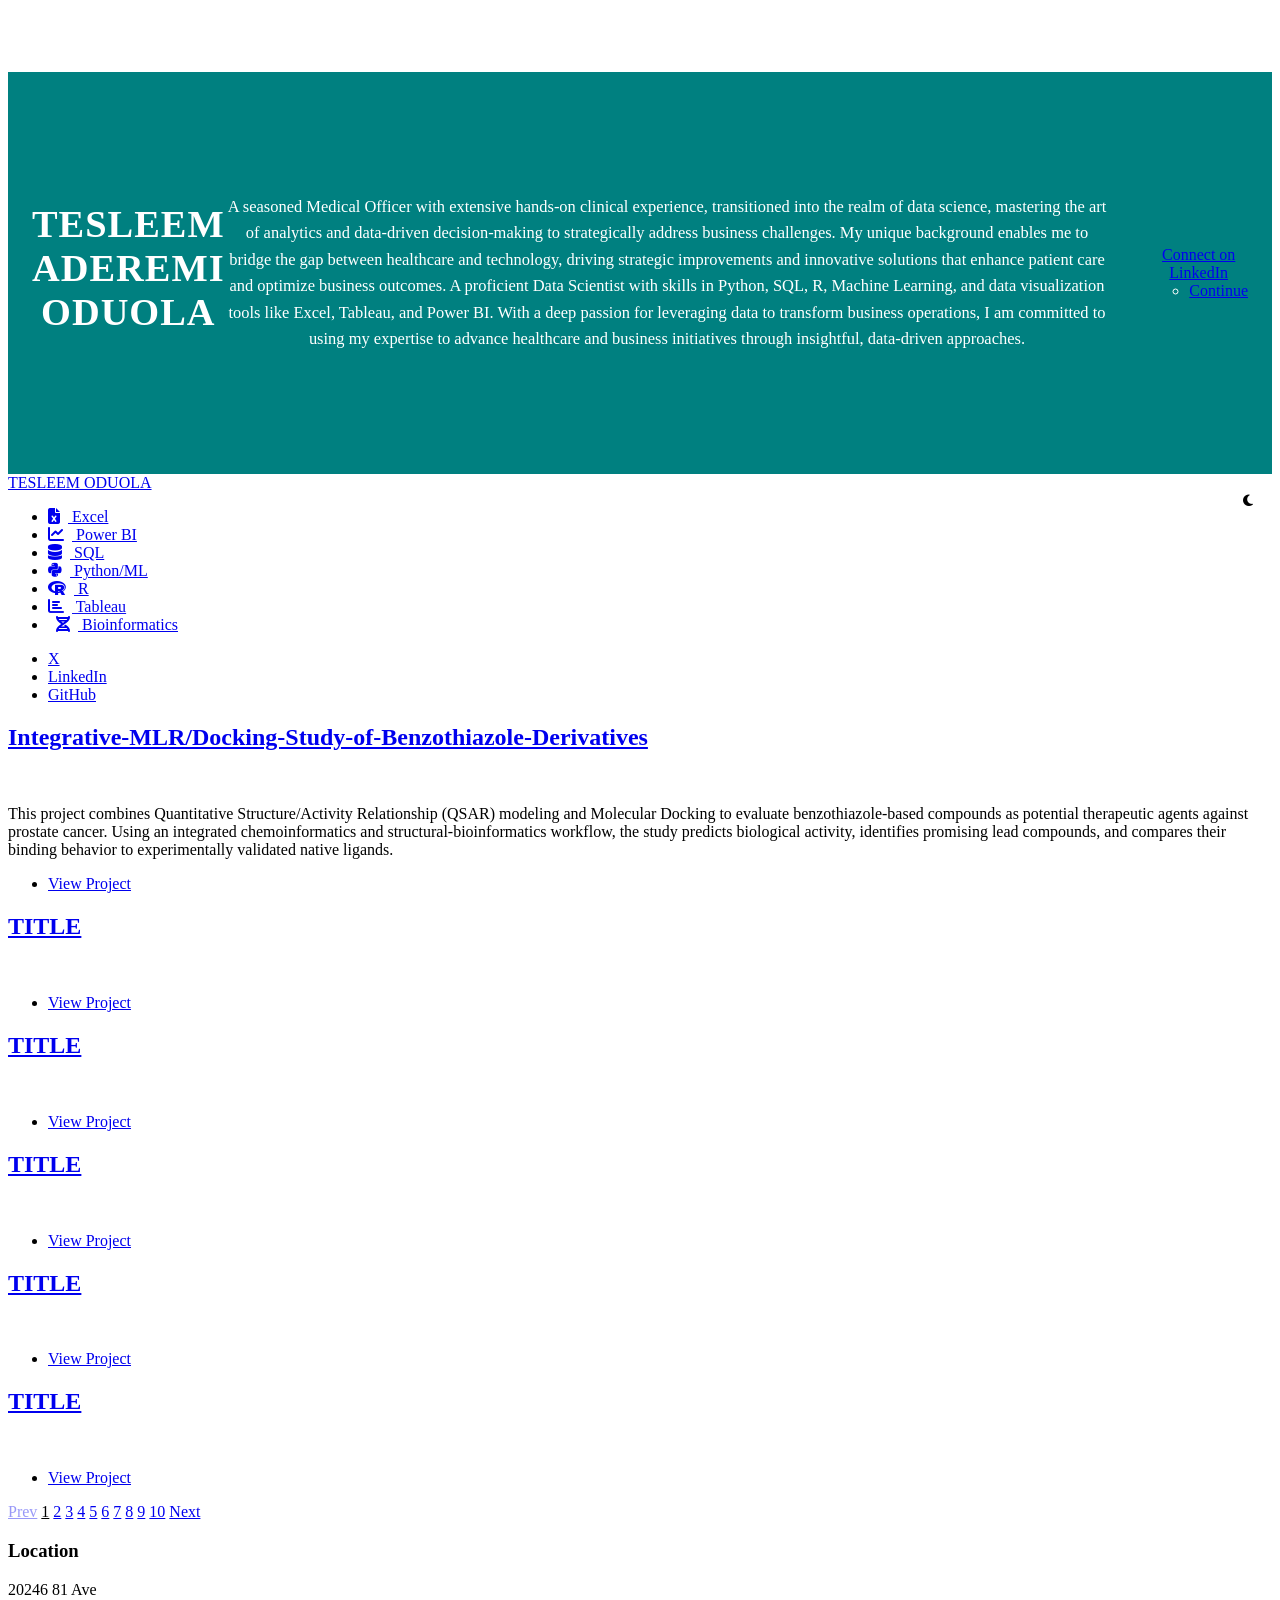
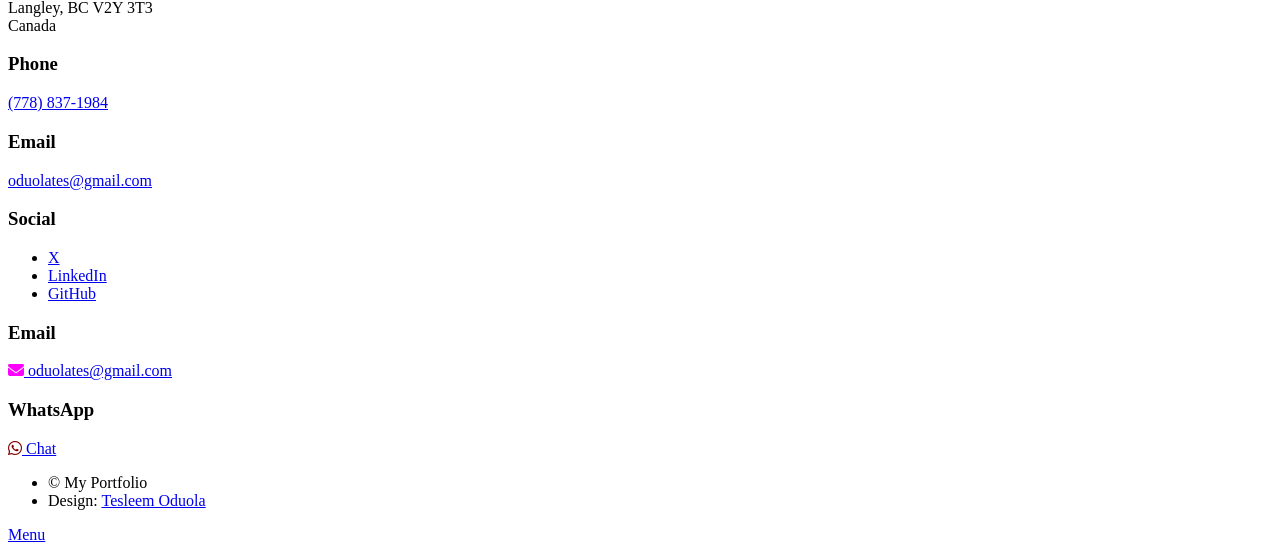
==== commit f768e7ad: "Add files via upload" ====
--- a/bioinformatics.html
+++ b/bioinformatics.html
@@ -1,958 +1,1008 @@
-<!DOCTYPE HTML>
-<!--
-	Massively by HTML5 UP
-	html5up.net | @ajlkn
-	Free for personal and commercial use under the CCA 3.0 license (html5up.net/license)
--->
-<html>
-	<head>
-		<title>Tesleem Oduola Portfolio</title>
-		<meta charset="utf-8" />
-		<meta name="viewport" content="width=device-width, initial-scale=1, user-scalable=no" />
-		<link rel="stylesheet" href="assets/css/main.css" />
-		<noscript><link rel="stylesheet" href="assets/css/noscript.css" /></noscript>
-	</head>
-	<body class="is-preload">
-
-		<!-- Wrapper -->
-			<div id="wrapper" class="fade-in">
-
-				<!-- Intro -->
-					<div id="intro">
-						<h1>TESLEEM ADEREMI ODUOLA<br />
-						</h1>
-						<p> A seasoned Medical Officer with extensive hands-on clinical experience, 
-                           transitioned into the realm of data science, mastering the art of analytics 
-                           and data-driven decision-making to strategically address business challenges.
-                           My unique background enables me to bridge the gap between healthcare and
-                           technology, driving strategic improvements and innovative solutions that
-                           enhance patient care and optimize business outcomes. A proficient Data
-                           Scientist with skills in Python, SQL, R, Machine Learning, and data
-                           visualization tools like Excel, Tableau, and Power BI. With a deep passion for
-                           leveraging data to transform business operations, I am committed to using my
-                           expertise to advance healthcare and business initiatives through insightful,
-                           data-driven approaches.
-                 </p>
-				 <ul>  
-                        <a href="https://www.linkedin.com/in/tesleemaderemioduola/"">Connect on LinkedIn</a></li>
-						<ul class="actions">
-							<li><a href="#header" class="button icon solid solo fa-arrow-down scrolly">Continue</a></li>
-						</ul>
-					</div>
-
-				<!-- Header -->
-					<header id="header">
-						<a href="index.html" class="logo">TESLEEM ODUOLA</a>
-					</header>
-
-				<!-- Nav -->
-					<nav id="nav">
-						<ul class="links">
-							<li><a href="index.html">Excel</a></li>
-							<li><a href="powerbi.html">Power BI</a></li>
-							<li><a href="sql.html">SQL</a></li>
-							<li><a href="python.html">Pyhton</a></li>
-							<li><a href="r.html">R</a></li>
-							<li><a href="tableau.html">Tableau</a></li>
-							<li class="active"><a href="bioinformatics.html">Bioinformatics</a></li>
-						</ul>
-						<ul class="icons">
-							<li><a href="https://www.x.com/oduolates" class="icon brands alt fa-twitter"><span class="label">X</span></a></li>
-                            <li><a href="https://www.linkedin.com/in/tesleemaderemioduola/" class="icon brands alt fa-linkedin"><span class="label">LinkedIn</span></a></li>
-                            <li><a href="https://github.com/Tesleemoduola" class="icon brands alt fa-github"><span class="label">GitHub</span></a></li>
-						</ul>
-					</nav>
-
-				<!-- Main -->
-					<div id="main">
-
-						
-
-						<!-- Posts -->
-							<section id="page1" class="posts">
-								<article>
-									<header>
-										<h2><a href="https://github.com/Tesleemoduola/Integrative-MLR-Docking-Study-of-Benzothiazole-Derivatives">Integrative-MLR/Docking-Study-of-Benzothiazole-Derivatives<br />
-										</a></h2>
-									</header>
-									<a href="https://github.com/Tesleemoduola/Integrative-MLR-Docking-Study-of-Benzothiazole-Derivatives" class="image fit"><img src="images/docking_2.jpg" alt="" /></a>
-									<p>This project combines Quantitative Structure/Activity Relationship (QSAR) modeling and Molecular Docking to evaluate benzothiazole-based compounds as potential therapeutic agents against prostate cancer. Using an integrated chemoinformatics and structural-bioinformatics workflow, the study predicts biological activity, identifies promising lead compounds, and compares their binding behavior to experimentally validated native ligands. </p>
-									<ul class="actions special">
-										<li><a href="https://Integrative-MLR-Docking-Study-of-Benzothiazole-Derivatives" class="button">View Project</a></li>
-									</ul>
-								</article>
-								<article>
-									<header>
-										<h2><a href="#">TITLE<br />
-										</a></h2>
-									</header>
-									<a href="#" class="image fit"><img src="images/pic03.jpg" alt="" /></a>
-									<p> </p>
-									<ul class="actions special">
-										<li><a href="#" class="button">View Project</a></li>
-									</ul>
-								</article>
-								<article>
-									<header>
-										<h2><a href="#">TITLE<br />
-										</a></h2>
-									</header>
-									<a href="#" class="image fit"><img src="images/pic04.jpg" alt="" /></a>
-									<p> </p>
-									<ul class="actions special">
-										<li><a href="#" class="button">View Project</a></li>
-									</ul>
-								</article>
-								<article>
-									<header>
-										<h2><a href="#">TITLE<br />
-										</a></h2>
-									</header>
-									<a href="#" class="image fit"><img src="images/pic05.jpg" alt="" /></a>
-									<p> </p>
-									<ul class="actions special">
-										<li><a href="#" class="button">View Project</a></li>
-									</ul>
-								</article>
-								<article>
-									<header>
-										<h2><a href="#">TITLE<br />
-										</a></h2>
-									</header>
-									<a href="#" class="image fit"><img src="images/pic06.jpg" alt="" /></a>
-									<p> </p>
-									<ul class="actions special">
-										<li><a href="#" class="button">View Project</a></li>
-									</ul>
-								</article>
-								<article>
-									<header>
-										<h2><a href="#">TITLE<br />
-										</a></h2>
-									</header>
-									<a href="#" class="image fit"><img src="images/pic07.jpg" alt="" /></a>
-									<p> </p>
-									<ul class="actions special">
-										<li><a href="#" class="button">View Project</a></li>
-									</ul>
-								</article>
-							</section>
-
-							<section id="page2" class="posts" style="display:none;">
-								<article>
-									<header>
-										<h2><a href="#">TITLE<br />
-										</a></h2>
-									</header>
-									<a href="#" class="image fit"><img src="images/pic02.jpg" alt="" /></a>
-									<p> </p>
-									<ul class="actions special">
-										<li><a href="#" class="button">View Project</a></li>
-									</ul>
-								</article>
-								<article>
-									<header>
-										<h2><a href="#">TITLE<br />
-										</a></h2>
-									</header>
-									<a href="#" class="image fit"><img src="images/pic02.jpg" alt="" /></a>
-									<p> </p>
-									<ul class="actions special">
-										<li><a href="#" class="button">View Project</a></li>
-									</ul>
-								</article>
-								<article>
-									<header>
-										<h2><a href="#">TITLE<br />
-										</a></h2>
-									</header>
-									<a href="#" class="image fit"><img src="images/pic02.jpg" alt="" /></a>
-									<p> </p>
-									<ul class="actions special">
-										<li><a href="#" class="button">View Project</a></li>
-									</ul>
-								</article>
-								<article>
-									<header>
-										<h2><a href="#">TITLE<br />
-										</a></h2>
-									</header>
-									<a href="#" class="image fit"><img src="images/pic02.jpg" alt="" /></a>
-									<p> </p>
-									<ul class="actions special">
-										<li><a href="#" class="button">View Project</a></li>
-									</ul>
-								</article>
-								<article>
-									<header>
-										<h2><a href="#">TITLE<br />
-										</a></h2>
-									</header>
-									<a href="#" class="image fit"><img src="images/pic02.jpg" alt="" /></a>
-									<p> </p>
-									<ul class="actions special">
-										<li><a href="#" class="button">View Project</a></li>
-									</ul>
-								</article>
-								<article>
-									<header>
-										<h2><a href="#">TITLE<br />
-										</a></h2>
-									</header>
-									<a href="#" class="image fit"><img src="images/pic02.jpg" alt="" /></a>
-									<p> </p>
-									<ul class="actions special">
-										<li><a href="#" class="button">View Project</a></li>
-									</ul>
-								</article>
-							</section>
-							
-							<section id="page3" class="posts" style="display:none;">
-								<article>
-									<header>
-										<h2><a href="#">TITLE<br />
-										</a></h2>
-									</header>
-									<a href="#" class="image fit"><img src="images/pic02.jpg" alt="" /></a>
-									<p> </p>
-									<ul class="actions special">
-										<li><a href="#" class="button">View Project</a></li>
-									</ul>
-								</article>
-								<article>
-									<header>
-										<h2><a href="#">TITLE<br />
-										</a></h2>
-									</header>
-									<a href="#" class="image fit"><img src="images/pic02.jpg" alt="" /></a>
-									<p> </p>
-									<ul class="actions special">
-										<li><a href="#" class="button">View Project</a></li>
-									</ul>
-								</article>
-								<article>
-									<header>
-										<h2><a href="#">TITLE<br />
-										</a></h2>
-									</header>
-									<a href="#" class="image fit"><img src="images/pic02.jpg" alt="" /></a>
-									<p> </p>
-									<ul class="actions special">
-										<li><a href="#" class="button">View Project</a></li>
-									</ul>
-								</article>
-								<article>
-									<header>
-										<h2><a href="#">TITLE<br />
-										</a></h2>
-									</header>
-									<a href="#" class="image fit"><img src="images/pic02.jpg" alt="" /></a>
-									<p> </p>
-									<ul class="actions special">
-										<li><a href="#" class="button">View Project</a></li>
-									</ul>
-								</article>
-								<article>
-									<header>
-										<h2><a href="#">TITLE<br />
-										</a></h2>
-									</header>
-									<a href="#" class="image fit"><img src="images/pic02.jpg" alt="" /></a>
-									<p> </p>
-									<ul class="actions special">
-										<li><a href="#" class="button">View Project</a></li>
-									</ul>
-								</article>
-								<article>
-									<header>
-										<h2><a href="#">TITLE<br />
-										</a></h2>
-									</header>
-									<a href="#" class="image fit"><img src="images/pic02.jpg" alt="" /></a>
-									<p> </p>
-									<ul class="actions special">
-										<li><a href="#" class="button">View Project</a></li>
-									</ul>
-								</article>
-							</section>
-
-							<section id="page4" class="posts" style="display:none;">
-								<article>
-									<header>
-										<h2><a href="#">TITLE<br />
-										</a></h2>
-									</header>
-									<a href="#" class="image fit"><img src="images/pic02.jpg" alt="" /></a>
-									<p> </p>
-									<ul class="actions special">
-										<li><a href="#" class="button">View Project</a></li>
-									</ul>
-								</article>
-								<article>
-									<header>
-										<h2><a href="#">TITLE<br />
-										</a></h2>
-									</header>
-									<a href="#" class="image fit"><img src="images/pic02.jpg" alt="" /></a>
-									<p> </p>
-									<ul class="actions special">
-										<li><a href="#" class="button">View Project</a></li>
-									</ul>
-								</article>
-								<article>
-									<header>
-										<h2><a href="#">TITLE<br />
-										</a></h2>
-									</header>
-									<a href="#" class="image fit"><img src="images/pic02.jpg" alt="" /></a>
-									<p> </p>
-									<ul class="actions special">
-										<li><a href="#" class="button">View Project</a></li>
-									</ul>
-								</article>
-								<article>
-									<header>
-										<h2><a href="#">TITLE<br />
-										</a></h2>
-									</header>
-									<a href="#" class="image fit"><img src="images/pic02.jpg" alt="" /></a>
-									<p> </p>
-									<ul class="actions special">
-										<li><a href="#" class="button">View Project</a></li>
-									</ul>
-								</article>
-								<article>
-									<header>
-										<h2><a href="#">TITLE<br />
-										</a></h2>
-									</header>
-									<a href="#" class="image fit"><img src="images/pic02.jpg" alt="" /></a>
-									<p> </p>
-									<ul class="actions special">
-										<li><a href="#" class="button">View Project</a></li>
-									</ul>
-								</article>
-								<article>
-									<header>
-										<h2><a href="#">TITLE<br />
-										</a></h2>
-									</header>
-									<a href="#" class="image fit"><img src="images/pic02.jpg" alt="" /></a>
-									<p> </p>
-									<ul class="actions special">
-										<li><a href="#" class="button">View Project</a></li>
-									</ul>
-								</article>
-							</section>
-							
-							<section id="page5" class="posts" style="display:none;">
-								<article>
-									<header>
-										<h2><a href="#">TITLE<br />
-										</a></h2>
-									</header>
-									<a href="#" class="image fit"><img src="images/pic02.jpg" alt="" /></a>
-									<p> </p>
-									<ul class="actions special">
-										<li><a href="#" class="button">View Project</a></li>
-									</ul>
-								</article>
-								<article>
-									<header>
-										<h2><a href="#">TITLE<br />
-										</a></h2>
-									</header>
-									<a href="#" class="image fit"><img src="images/pic02.jpg" alt="" /></a>
-									<p> </p>
-									<ul class="actions special">
-										<li><a href="#" class="button">View Project</a></li>
-									</ul>
-								</article>
-								<article>
-									<header>
-										<h2><a href="#">TITLE<br />
-										</a></h2>
-									</header>
-									<a href="#" class="image fit"><img src="images/pic02.jpg" alt="" /></a>
-									<p> </p>
-									<ul class="actions special">
-										<li><a href="#" class="button">View Project</a></li>
-									</ul>
-								</article>
-								<article>
-									<header>
-										<h2><a href="#">TITLE<br />
-										</a></h2>
-									</header>
-									<a href="#" class="image fit"><img src="images/pic02.jpg" alt="" /></a>
-									<p> </p>
-									<ul class="actions special">
-										<li><a href="#" class="button">View Project</a></li>
-									</ul>
-								</article>
-								<article>
-									<header>
-										<h2><a href="#">TITLE<br />
-										</a></h2>
-									</header>
-									<a href="#" class="image fit"><img src="images/pic02.jpg" alt="" /></a>
-									<p> </p>
-									<ul class="actions special">
-										<li><a href="#" class="button">View Project</a></li>
-									</ul>
-								</article>
-								<article>
-									<header>
-										<h2><a href="#">TITLE<br />
-										</a></h2>
-									</header>
-									<a href="#" class="image fit"><img src="images/pic02.jpg" alt="" /></a>
-									<p> </p>
-									<ul class="actions special">
-										<li><a href="#" class="button">View Project</a></li>
-									</ul>
-								</article>
-							</section>
-							
-							<section id="page6" class="posts" style="display:none;">
-								<article>
-									<header>
-										<h2><a href="#">TITLE<br />
-										</a></h2>
-									</header>
-									<a href="#" class="image fit"><img src="images/pic02.jpg" alt="" /></a>
-									<p> </p>
-									<ul class="actions special">
-										<li><a href="#" class="button">View Project</a></li>
-									</ul>
-								</article>
-								<article>
-									<header>
-										<h2><a href="#">TITLE<br />
-										</a></h2>
-									</header>
-									<a href="#" class="image fit"><img src="images/pic02.jpg" alt="" /></a>
-									<p> </p>
-									<ul class="actions special">
-										<li><a href="#" class="button">View Project</a></li>
-									</ul>
-								</article>
-								<article>
-									<header>
-										<h2><a href="#">TITLE<br />
-										</a></h2>
-									</header>
-									<a href="#" class="image fit"><img src="images/pic02.jpg" alt="" /></a>
-									<p> </p>
-									<ul class="actions special">
-										<li><a href="#" class="button">View Project</a></li>
-									</ul>
-								</article>
-								<article>
-									<header>
-										<h2><a href="#">TITLE<br />
-										</a></h2>
-									</header>
-									<a href="#" class="image fit"><img src="images/pic02.jpg" alt="" /></a>
-									<p> </p>
-									<ul class="actions special">
-										<li><a href="#" class="button">View Project</a></li>
-									</ul>
-								</article>
-								<article>
-									<header>
-										<h2><a href="#">TITLE<br />
-										</a></h2>
-									</header>
-									<a href="#" class="image fit"><img src="images/pic02.jpg" alt="" /></a>
-									<p> </p>
-									<ul class="actions special">
-										<li><a href="#" class="button">View Project</a></li>
-									</ul>
-								</article>
-								<article>
-									<header>
-										<h2><a href="#">TITLE<br />
-										</a></h2>
-									</header>
-									<a href="#" class="image fit"><img src="images/pic02.jpg" alt="" /></a>
-									<p> </p>
-									<ul class="actions special">
-										<li><a href="#" class="button">View Project</a></li>
-									</ul>
-								</article>
-							</section>
-							
-							<section id="page7" class="posts" style="display:none;">
-								<article>
-									<header>
-										<h2><a href="#">TITLE<br />
-										</a></h2>
-									</header>
-									<a href="#" class="image fit"><img src="images/pic02.jpg" alt="" /></a>
-									<p> </p>
-									<ul class="actions special">
-										<li><a href="#" class="button">View Project</a></li>
-									</ul>
-								</article>
-								<article>
-									<header>
-										<h2><a href="#">TITLE<br />
-										</a></h2>
-									</header>
-									<a href="#" class="image fit"><img src="images/pic02.jpg" alt="" /></a>
-									<p> </p>
-									<ul class="actions special">
-										<li><a href="#" class="button">View Project</a></li>
-									</ul>
-								</article>
-								<article>
-									<header>
-										<h2><a href="#">TITLE<br />
-										</a></h2>
-									</header>
-									<a href="#" class="image fit"><img src="images/pic02.jpg" alt="" /></a>
-									<p> </p>
-									<ul class="actions special">
-										<li><a href="#" class="button">View Project</a></li>
-									</ul>
-								</article>
-								<article>
-									<header>
-										<h2><a href="#">TITLE<br />
-										</a></h2>
-									</header>
-									<a href="#" class="image fit"><img src="images/pic02.jpg" alt="" /></a>
-									<p> </p>
-									<ul class="actions special">
-										<li><a href="#" class="button">View Project</a></li>
-									</ul>
-								</article>
-								<article>
-									<header>
-										<h2><a href="#">TITLE<br />
-										</a></h2>
-									</header>
-									<a href="#" class="image fit"><img src="images/pic02.jpg" alt="" /></a>
-									<p> </p>
-									<ul class="actions special">
-										<li><a href="#" class="button">View Project</a></li>
-									</ul>
-								</article>
-								<article>
-									<header>
-										<h2><a href="#">TITLE<br />
-										</a></h2>
-									</header>
-									<a href="#" class="image fit"><img src="images/pic02.jpg" alt="" /></a>
-									<p> </p>
-									<ul class="actions special">
-										<li><a href="#" class="button">View Project</a></li>
-									</ul>
-								</article>
-							</section>
-							
-							<section id="page8" class="posts" style="display:none;">
-								<article>
-									<header>
-										<h2><a href="#">TITLE<br />
-										</a></h2>
-									</header>
-									<a href="#" class="image fit"><img src="images/pic02.jpg" alt="" /></a>
-									<p> </p>
-									<ul class="actions special">
-										<li><a href="#" class="button">View Project</a></li>
-									</ul>
-								</article>
-								<article>
-									<header>
-										<h2><a href="#">TITLE<br />
-										</a></h2>
-									</header>
-									<a href="#" class="image fit"><img src="images/pic02.jpg" alt="" /></a>
-									<p> </p>
-									<ul class="actions special">
-										<li><a href="#" class="button">View Project</a></li>
-									</ul>
-								</article>
-								<article>
-									<header>
-										<h2><a href="#">TITLE<br />
-										</a></h2>
-									</header>
-									<a href="#" class="image fit"><img src="images/pic02.jpg" alt="" /></a>
-									<p> </p>
-									<ul class="actions special">
-										<li><a href="#" class="button">View Project</a></li>
-									</ul>
-								</article>
-								<article>
-									<header>
-										<h2><a href="#">TITLE<br />
-										</a></h2>
-									</header>
-									<a href="#" class="image fit"><img src="images/pic02.jpg" alt="" /></a>
-									<p> </p>
-									<ul class="actions special">
-										<li><a href="#" class="button">View Project</a></li>
-									</ul>
-								</article>
-								<article>
-									<header>
-										<h2><a href="#">TITLE<br />
-										</a></h2>
-									</header>
-									<a href="#" class="image fit"><img src="images/pic02.jpg" alt="" /></a>
-									<p> </p>
-									<ul class="actions special">
-										<li><a href="#" class="button">View Project</a></li>
-									</ul>
-								</article>
-								<article>
-									<header>
-										<h2><a href="#">TITLE<br />
-										</a></h2>
-									</header>
-									<a href="#" class="image fit"><img src="images/pic02.jpg" alt="" /></a>
-									<p> </p>
-									<ul class="actions special">
-										<li><a href="#" class="button">View Project</a></li>
-									</ul>
-								</article>
-							</section>
-							
-							<section id="page9" class="posts" style="display:none;">
-								<article>
-									<header>
-										<h2><a href="#">TITLE<br />
-										</a></h2>
-									</header>
-									<a href="#" class="image fit"><img src="images/pic02.jpg" alt="" /></a>
-									<p> </p>
-									<ul class="actions special">
-										<li><a href="#" class="button">View Project</a></li>
-									</ul>
-								</article>
-								<article>
-									<header>
-										<h2><a href="#">TITLE<br />
-										</a></h2>
-									</header>
-									<a href="#" class="image fit"><img src="images/pic02.jpg" alt="" /></a>
-									<p> </p>
-									<ul class="actions special">
-										<li><a href="#" class="button">View Project</a></li>
-									</ul>
-								</article>
-								<article>
-									<header>
-										<h2><a href="#">TITLE<br />
-										</a></h2>
-									</header>
-									<a href="#" class="image fit"><img src="images/pic02.jpg" alt="" /></a>
-									<p> </p>
-									<ul class="actions special">
-										<li><a href="#" class="button">View Project</a></li>
-									</ul>
-								</article>
-								<article>
-									<header>
-										<h2><a href="#">TITLE<br />
-										</a></h2>
-									</header>
-									<a href="#" class="image fit"><img src="images/pic02.jpg" alt="" /></a>
-									<p> </p>
-									<ul class="actions special">
-										<li><a href="#" class="button">View Project</a></li>
-									</ul>
-								</article>
-								<article>
-									<header>
-										<h2><a href="#">TITLE<br />
-										</a></h2>
-									</header>
-									<a href="#" class="image fit"><img src="images/pic02.jpg" alt="" /></a>
-									<p> </p>
-									<ul class="actions special">
-										<li><a href="#" class="button">View Project</a></li>
-									</ul>
-								</article>
-								<article>
-									<header>
-										<h2><a href="#">TITLE<br />
-										</a></h2>
-									</header>
-									<a href="#" class="image fit"><img src="images/pic02.jpg" alt="" /></a>
-									<p> </p>
-									<ul class="actions special">
-										<li><a href="#" class="button">View Project</a></li>
-									</ul>
-								</article>
-							</section>
-							
-							<section id="page10" class="posts" style="display:none;">
-								<article>
-									<header>
-										<h2><a href="#">TITLE<br />
-										</a></h2>
-									</header>
-									<a href="#" class="image fit"><img src="images/pic02.jpg" alt="" /></a>
-									<p> </p>
-									<ul class="actions special">
-										<li><a href="#" class="button">View Project</a></li>
-									</ul>
-								</article>
-								<article>
-									<header>
-										<h2><a href="#">TITLE<br />
-										</a></h2>
-									</header>
-									<a href="#" class="image fit"><img src="images/pic02.jpg" alt="" /></a>
-									<p> </p>
-									<ul class="actions special">
-										<li><a href="#" class="button">View Project</a></li>
-									</ul>
-								</article>
-								<article>
-									<header>
-										<h2><a href="#">TITLE<br />
-										</a></h2>
-									</header>
-									<a href="#" class="image fit"><img src="images/pic02.jpg" alt="" /></a>
-									<p> </p>
-									<ul class="actions special">
-										<li><a href="#" class="button">View Project</a></li>
-									</ul>
-								</article>
-								<article>
-									<header>
-										<h2><a href="#">TITLE<br />
-										</a></h2>
-									</header>
-									<a href="#" class="image fit"><img src="images/pic02.jpg" alt="" /></a>
-									<p> </p>
-									<ul class="actions special">
-										<li><a href="#" class="button">View Project</a></li>
-									</ul>
-								</article>
-								<article>
-									<header>
-										<h2><a href="#">TITLE<br />
-										</a></h2>
-									</header>
-									<a href="#" class="image fit"><img src="images/pic02.jpg" alt="" /></a>
-									<p> </p>
-									<ul class="actions special">
-										<li><a href="#" class="button">View Project</a></li>
-									</ul>
-								</article>
-								<article>
-									<header>
-										<h2><a href="#">TITLE<br />
-										</a></h2>
-									</header>
-									<a href="#" class="image fit"><img src="images/pic02.jpg" alt="" /></a>
-									<p> </p>
-									<ul class="actions special">
-										<li><a href="#" class="button">View Project</a></li>
-									</ul>
-								</article>
-							</section>
-
-						<!-- Footer -->
-						<footer>
-							<div class="pagination">
-								<a href="#" class="previous">Prev</a>
-								<a href="#" class="page active">1</a>
-                                <a href="#" class="page">2</a>
-                                <a href="#" class="page">3</a>
-                                <a href="#" class="page">4</a>
-                                <a href="#" class="page">5</a>
-                                <a href="#" class="page">6</a>
-                                <a href="#" class="page">7</a>
-                                <a href="#" class="page">8</a>
-                                <a href="#" class="page">9</a>
-                                <a href="#" class="page">10</a>
-                                <a href="#" class="next">Next</a>
-							</div>
-						</footer>
-
-				</div>
-
-			<!-- Footer -->
-				<footer id="footer">
-						</form>
-					</section>
-					<section class="split contact">
-						<section class="alt">
-							<h3>Location</h3>
-							<p>20246 81 Ave<br />
-							   Langley, BC V2Y 3T3<br />
-							   Canada</p>
-						</section>
-						<section>
-							<h3>Phone</h3>
-							<p><a href="#">(778) 837-1984</a></p>
-						</section>
-						<section>
-							<h3>Email</h3>
-							<p><a href="#">oduolates@gmail.com</a></p>
-						</section>
-						<section>
-							<h3>Social</h3>
-							<ul class="icons alt">
-								<li><a href="https://www.x.com/oduolates" class="icon brands alt fa-twitter"><span class="label">X</span></a></li>
-								<li><a href="https://www.linkedin.com/in/tesleemaderemioduola/" class="icon brands alt fa-linkedin"><span class="label">LinkedIn</span></a></li>
-								<li><a href="https://github.com/Tesleemoduola" class="icon brands alt fa-github"><span class="label">GitHub</span></a></li>
-						</section>
-						<section>
-							<!-- Email Contact with Gmail Logo -->
-						<h3>Email</h3>
-						<!-- Email link using mailto protocol -->
-						<p>
-						<a href="mailto:oduolates@gmail.com">
-						<i class="fas fa-envelope" style="color: magenta;"></i> 
-						oduolates@gmail.com
-						</a>
-						</p>
-						</section>
-						
-						<!-- WhatsApp Contact -->
-						<section>
-						<h3>WhatsApp</h3>
-						<!-- Link to open WhatsApp chat -->
-						<p>
-						<a href="https://wa.me/27797586064" target="_blank">
-						<i class="fab fa-whatsapp" style="color: maroon;"></i> 
-						Chat
-						</a>
-						</p>
-						</section>
-						</section>
-					   </footer>
-
-
-			<!-- Copyright -->
-				<div id="copyright">
-					<ul><li>&copy; My Portfolio</li><li>Design: <a href="https://tesleemoduola.github.io">Tesleem Oduola</a></li></ul>
-				</div>
-
-		</div>
-
-	<!-- Scripts -->
-		<script src="assets/js/jquery.min.js"></script>
-		<script src="assets/js/jquery.scrollex.min.js"></script>
-		<script src="assets/js/jquery.scrolly.min.js"></script>
-		<script src="assets/js/browser.min.js"></script>
-		<script src="assets/js/breakpoints.min.js"></script>
-		<script src="assets/js/util.js"></script>
-		<script src="assets/js/main.js"></script>
-    
-	<!-- Pagination script -->
-	<script>
-		// Function to update Prev/Next disabled state
-		function updateNavButtons() {
-			const activeBtn = document.querySelector(".pagination .page.active");
-			const currentPage = parseInt(activeBtn.textContent.trim());
-		
-			const prevBtn = document.querySelector(".pagination .previous");
-			const nextBtn = document.querySelector(".pagination .next");
-		
-			// Disable PREV on page 1
-			if (currentPage === 1) {
-				prevBtn.classList.add("disabled");
-				prevBtn.style.pointerEvents = "none";
-				prevBtn.style.opacity = "0.4";
-			} else {
-				prevBtn.classList.remove("disabled");
-				prevBtn.style.pointerEvents = "auto";
-				prevBtn.style.opacity = "1";
-			}
-		
-			// Disable NEXT on last page
-			const totalPages = document.querySelectorAll(".pagination .page").length;
-		
-			if (currentPage === totalPages) {
-				nextBtn.classList.add("disabled");
-				nextBtn.style.pointerEvents = "none";
-				nextBtn.style.opacity = "0.4";
-			} else {
-				nextBtn.classList.remove("disabled");
-				nextBtn.style.pointerEvents = "auto";
-				nextBtn.style.opacity = "1";
-			}
-		}
-		
-		
-		// Handle number buttons
-		document.querySelectorAll(".pagination .page").forEach(button => {
-			button.addEventListener("click", function(event) {
-				event.preventDefault();
-		
-				let pageNumber = this.textContent.trim();
-		
-				// Hide all pages
-				document.querySelectorAll("section[id^='page']").forEach(section => {
-					section.style.display = "none";
-				});
-		
-				// Show selected page
-				const target = document.getElementById("page" + pageNumber);
-				if (target) {
-					target.style.display = "block";
-				}
-		
-				// Update active button
-				document.querySelectorAll(".pagination .page").forEach(b => b.classList.remove("active"));
-				this.classList.add("active");
-		
-				// Update button states
-				updateNavButtons();
-			});
-		});
-		
-		
-		// NEXT button
-		const nextBtn = document.querySelector(".pagination .next");
-		if (nextBtn) {
-			nextBtn.addEventListener("click", function(e) {
-				e.preventDefault();
-		
-				const activeBtn = document.querySelector(".pagination .page.active");
-				let currentPage = parseInt(activeBtn.textContent.trim());
-				let nextPage = currentPage + 1;
-		
-				const nextPageBtn = [...document.querySelectorAll(".pagination .page")]
-					.find(btn => parseInt(btn.textContent.trim()) === nextPage);
-		
-				if (nextPageBtn) {
-					nextPageBtn.click();
-				}
-			});
-		}
-		
-		
-		// PREVIOUS button
-		const prevBtn = document.querySelector(".pagination .previous");
-		if (prevBtn) {
-			prevBtn.addEventListener("click", function(e) {
-				e.preventDefault();
-		
-				const activeBtn = document.querySelector(".pagination .page.active");
-				let currentPage = parseInt(activeBtn.textContent.trim());
-				let prevPage = currentPage - 1;
-		
-				const prevPageBtn = [...document.querySelectorAll(".pagination .page")]
-					.find(btn => parseInt(btn.textContent.trim()) === prevPage);
-		
-				if (prevPageBtn) {
-					prevPageBtn.click();
-				}
-			});
-		}
-		
-		// Initialize disabled states on page load
-		updateNavButtons();
-		</script>
-</body>
+<!DOCTYPE HTML>
+<!--
+	Massively by HTML5 UP
+	html5up.net | @ajlkn
+	Free for personal and commercial use under the CCA 3.0 license (html5up.net/license)
+-->
+<html>
+	<head>
+		<title>Tesleem Oduola Portfolio</title>
+		<meta charset="utf-8" />
+		<meta name="viewport" content="width=device-width, initial-scale=1, user-scalable=no" />
+		<link rel="stylesheet" href="assets/css/main.css" />
+		<noscript><link rel="stylesheet" href="assets/css/noscript.css" /></noscript>
+	<link rel="stylesheet" href="https://cdnjs.cloudflare.com/ajax/libs/font-awesome/6.5.0/css/all.min.css">
+
+<style>
+/* Enhanced header and intro */
+#header{position:sticky;top:0;z-index:2200;background:transparent;transition:background .28s ease, box-shadow .28s ease;}
+.scrolled #header{background: rgba(0,0,0,0.92) !important; box-shadow: 0 6px 20px rgba(0,0,0,0.25);}
+#intro{margin-top:72px;background-image:url('image/cover_008080.svg');background-size:cover;background-position:center;padding:3.2rem 1.5rem;color:white !important;min-height:300px;display:flex;align-items:center;justify-content:center;text-align:center;}
+#intro h1{font-size:2.4rem;letter-spacing:1px;margin:0 0 0.6rem 0;}
+#intro p{max-width:900px;margin:0 auto;font-size:1.03rem;line-height:1.6;}
+nav .links li.active a{background:rgba(255,255,255,0.08);padding:6px 8px;border-radius:6px;}
+nav li i{margin-right:8px;}
+#theme-toggle{position:absolute;right:12px;top:12px;background:transparent;border:1px solid rgba(255,255,255,0.12);padding:6px;border-radius:6px;color:inherit;cursor:pointer;}
+.posts article{opacity:0;transform:translateY(12px);transition:all .45s ease;}
+.posts article.visible{opacity:1;transform:none;}
+.pagination .page.active{background:#fff;color:#000;}
+body.dark{background-color:#071016;color:#eaeaea;}
+/* responsive tweaks */
+@media(max-width:900px){ #intro{padding:2rem 1rem;min-height:260px;} #intro h1{font-size:1.6rem;} #theme-toggle{top:70px;} nav .links{gap:6px;}}
+</style>
+
+</head>
+	<body class="is-preload">
+
+		<!-- Wrapper -->
+			<div id="wrapper" class="fade-in">
+
+				<!-- Intro -->
+					<div id="intro">
+						<h1>TESLEEM ADEREMI ODUOLA<br />
+						</h1>
+						<p> A seasoned Medical Officer with extensive hands-on clinical experience, 
+                           transitioned into the realm of data science, mastering the art of analytics 
+                           and data-driven decision-making to strategically address business challenges.
+                           My unique background enables me to bridge the gap between healthcare and
+                           technology, driving strategic improvements and innovative solutions that
+                           enhance patient care and optimize business outcomes. A proficient Data
+                           Scientist with skills in Python, SQL, R, Machine Learning, and data
+                           visualization tools like Excel, Tableau, and Power BI. With a deep passion for
+                           leveraging data to transform business operations, I am committed to using my
+                           expertise to advance healthcare and business initiatives through insightful,
+                           data-driven approaches.
+                 </p>
+				 <ul>  
+                        <a href="https://www.linkedin.com/in/tesleemaderemioduola/"">Connect on LinkedIn</a></li>
+						<ul class="actions">
+							<li><a href="#header" class="button icon solid solo fa-arrow-down scrolly">Continue</a></li>
+						</ul>
+					</div>
+
+				<!-- Header -->
+					<header id="header"><button id="theme-toggle" aria-label="Toggle theme"><i class="fa-solid fa-moon"></i></button>
+						<a href="index.html" class="logo">TESLEEM ODUOLA</a>
+					</header>
+
+				<!-- Nav -->
+					<nav id="nav">
+						<ul class="links">
+							<li><a href="index.html"><i class="fas fa-file-excel" aria-hidden="true"></i> Excel</a></li>
+							<li><a href="powerbi.html"><i class="fas fa-chart-line" aria-hidden="true"></i> Power BI</a></li>
+							<li><a href="sql.html"><i class="fas fa-database" aria-hidden="true"></i> SQL</a></li>
+							<li><a href="python.html"><i class="fab fa-python" aria-hidden="true"></i> Python/ML</a></li>
+							<li><a href="r.html"><i class="fab fa-r-project" aria-hidden="true"></i> R</a></li>
+							<li><a href="tableau.html"><i class="fas fa-chart-bar" aria-hidden="true"></i> Tableau</a></li>
+							<li class="active"><a href="bioinformatics.html"><i class="fas fa-dna" aria-hidden="true"></i> Bioinformatics</a></li>
+						</ul>
+						<ul class="icons">
+							<li><a href="https://www.x.com/oduolates" class="icon brands alt fa-twitter"><span class="label">X</span></a></li>
+                            <li><a href="https://www.linkedin.com/in/tesleemaderemioduola/" class="icon brands alt fa-linkedin"><span class="label">LinkedIn</span></a></li>
+                            <li><a href="https://github.com/Tesleemoduola" class="icon brands alt fa-github"><span class="label">GitHub</span></a></li>
+						</ul>
+					</nav>
+
+				<!-- Main -->
+					<div id="main">
+
+						
+
+						<!-- Posts -->
+							<section id="page1" class="posts">
+								<article>
+									<header>
+										<h2><a href="https://github.com/Tesleemoduola/Integrative-MLR-Docking-Study-of-Benzothiazole-Derivatives">Integrative-MLR/Docking-Study-of-Benzothiazole-Derivatives<br />
+										</a></h2>
+									</header>
+									<a href="https://github.com/Tesleemoduola/Integrative-MLR-Docking-Study-of-Benzothiazole-Derivatives" class="image fit"><img src="image/docking_2.jpg" alt="" /></a>
+									<p>This project combines Quantitative Structure/Activity Relationship (QSAR) modeling and Molecular Docking to evaluate benzothiazole-based compounds as potential therapeutic agents against prostate cancer. Using an integrated chemoinformatics and structural-bioinformatics workflow, the study predicts biological activity, identifies promising lead compounds, and compares their binding behavior to experimentally validated native ligands. </p>
+									<ul class="actions special">
+										<li><a href="https://Integrative-MLR-Docking-Study-of-Benzothiazole-Derivatives" class="button">View Project</a></li>
+									</ul>
+								</article>
+								<article>
+									<header>
+										<h2><a href="#">TITLE<br />
+										</a></h2>
+									</header>
+									<a href="#" class="image fit"><img src="image/pic03.jpg" alt="" /></a>
+									<p> </p>
+									<ul class="actions special">
+										<li><a href="#" class="button">View Project</a></li>
+									</ul>
+								</article>
+								<article>
+									<header>
+										<h2><a href="#">TITLE<br />
+										</a></h2>
+									</header>
+									<a href="#" class="image fit"><img src="image/pic04.jpg" alt="" /></a>
+									<p> </p>
+									<ul class="actions special">
+										<li><a href="#" class="button">View Project</a></li>
+									</ul>
+								</article>
+								<article>
+									<header>
+										<h2><a href="#">TITLE<br />
+										</a></h2>
+									</header>
+									<a href="#" class="image fit"><img src="image/pic05.jpg" alt="" /></a>
+									<p> </p>
+									<ul class="actions special">
+										<li><a href="#" class="button">View Project</a></li>
+									</ul>
+								</article>
+								<article>
+									<header>
+										<h2><a href="#">TITLE<br />
+										</a></h2>
+									</header>
+									<a href="#" class="image fit"><img src="image/pic06.jpg" alt="" /></a>
+									<p> </p>
+									<ul class="actions special">
+										<li><a href="#" class="button">View Project</a></li>
+									</ul>
+								</article>
+								<article>
+									<header>
+										<h2><a href="#">TITLE<br />
+										</a></h2>
+									</header>
+									<a href="#" class="image fit"><img src="image/pic07.jpg" alt="" /></a>
+									<p> </p>
+									<ul class="actions special">
+										<li><a href="#" class="button">View Project</a></li>
+									</ul>
+								</article>
+							</section>
+
+							<section id="page2" class="posts" style="display:none;">
+								<article>
+									<header>
+										<h2><a href="#">TITLE<br />
+										</a></h2>
+									</header>
+									<a href="#" class="image fit"><img src="image/pic02.jpg" alt="" /></a>
+									<p> </p>
+									<ul class="actions special">
+										<li><a href="#" class="button">View Project</a></li>
+									</ul>
+								</article>
+								<article>
+									<header>
+										<h2><a href="#">TITLE<br />
+										</a></h2>
+									</header>
+									<a href="#" class="image fit"><img src="image/pic02.jpg" alt="" /></a>
+									<p> </p>
+									<ul class="actions special">
+										<li><a href="#" class="button">View Project</a></li>
+									</ul>
+								</article>
+								<article>
+									<header>
+										<h2><a href="#">TITLE<br />
+										</a></h2>
+									</header>
+									<a href="#" class="image fit"><img src="image/pic02.jpg" alt="" /></a>
+									<p> </p>
+									<ul class="actions special">
+										<li><a href="#" class="button">View Project</a></li>
+									</ul>
+								</article>
+								<article>
+									<header>
+										<h2><a href="#">TITLE<br />
+										</a></h2>
+									</header>
+									<a href="#" class="image fit"><img src="image/pic02.jpg" alt="" /></a>
+									<p> </p>
+									<ul class="actions special">
+										<li><a href="#" class="button">View Project</a></li>
+									</ul>
+								</article>
+								<article>
+									<header>
+										<h2><a href="#">TITLE<br />
+										</a></h2>
+									</header>
+									<a href="#" class="image fit"><img src="image/pic02.jpg" alt="" /></a>
+									<p> </p>
+									<ul class="actions special">
+										<li><a href="#" class="button">View Project</a></li>
+									</ul>
+								</article>
+								<article>
+									<header>
+										<h2><a href="#">TITLE<br />
+										</a></h2>
+									</header>
+									<a href="#" class="image fit"><img src="image/pic02.jpg" alt="" /></a>
+									<p> </p>
+									<ul class="actions special">
+										<li><a href="#" class="button">View Project</a></li>
+									</ul>
+								</article>
+							</section>
+							
+							<section id="page3" class="posts" style="display:none;">
+								<article>
+									<header>
+										<h2><a href="#">TITLE<br />
+										</a></h2>
+									</header>
+									<a href="#" class="image fit"><img src="image/pic02.jpg" alt="" /></a>
+									<p> </p>
+									<ul class="actions special">
+										<li><a href="#" class="button">View Project</a></li>
+									</ul>
+								</article>
+								<article>
+									<header>
+										<h2><a href="#">TITLE<br />
+										</a></h2>
+									</header>
+									<a href="#" class="image fit"><img src="image/pic02.jpg" alt="" /></a>
+									<p> </p>
+									<ul class="actions special">
+										<li><a href="#" class="button">View Project</a></li>
+									</ul>
+								</article>
+								<article>
+									<header>
+										<h2><a href="#">TITLE<br />
+										</a></h2>
+									</header>
+									<a href="#" class="image fit"><img src="image/pic02.jpg" alt="" /></a>
+									<p> </p>
+									<ul class="actions special">
+										<li><a href="#" class="button">View Project</a></li>
+									</ul>
+								</article>
+								<article>
+									<header>
+										<h2><a href="#">TITLE<br />
+										</a></h2>
+									</header>
+									<a href="#" class="image fit"><img src="image/pic02.jpg" alt="" /></a>
+									<p> </p>
+									<ul class="actions special">
+										<li><a href="#" class="button">View Project</a></li>
+									</ul>
+								</article>
+								<article>
+									<header>
+										<h2><a href="#">TITLE<br />
+										</a></h2>
+									</header>
+									<a href="#" class="image fit"><img src="image/pic02.jpg" alt="" /></a>
+									<p> </p>
+									<ul class="actions special">
+										<li><a href="#" class="button">View Project</a></li>
+									</ul>
+								</article>
+								<article>
+									<header>
+										<h2><a href="#">TITLE<br />
+										</a></h2>
+									</header>
+									<a href="#" class="image fit"><img src="image/pic02.jpg" alt="" /></a>
+									<p> </p>
+									<ul class="actions special">
+										<li><a href="#" class="button">View Project</a></li>
+									</ul>
+								</article>
+							</section>
+
+							<section id="page4" class="posts" style="display:none;">
+								<article>
+									<header>
+										<h2><a href="#">TITLE<br />
+										</a></h2>
+									</header>
+									<a href="#" class="image fit"><img src="image/pic02.jpg" alt="" /></a>
+									<p> </p>
+									<ul class="actions special">
+										<li><a href="#" class="button">View Project</a></li>
+									</ul>
+								</article>
+								<article>
+									<header>
+										<h2><a href="#">TITLE<br />
+										</a></h2>
+									</header>
+									<a href="#" class="image fit"><img src="image/pic02.jpg" alt="" /></a>
+									<p> </p>
+									<ul class="actions special">
+										<li><a href="#" class="button">View Project</a></li>
+									</ul>
+								</article>
+								<article>
+									<header>
+										<h2><a href="#">TITLE<br />
+										</a></h2>
+									</header>
+									<a href="#" class="image fit"><img src="image/pic02.jpg" alt="" /></a>
+									<p> </p>
+									<ul class="actions special">
+										<li><a href="#" class="button">View Project</a></li>
+									</ul>
+								</article>
+								<article>
+									<header>
+										<h2><a href="#">TITLE<br />
+										</a></h2>
+									</header>
+									<a href="#" class="image fit"><img src="image/pic02.jpg" alt="" /></a>
+									<p> </p>
+									<ul class="actions special">
+										<li><a href="#" class="button">View Project</a></li>
+									</ul>
+								</article>
+								<article>
+									<header>
+										<h2><a href="#">TITLE<br />
+										</a></h2>
+									</header>
+									<a href="#" class="image fit"><img src="image/pic02.jpg" alt="" /></a>
+									<p> </p>
+									<ul class="actions special">
+										<li><a href="#" class="button">View Project</a></li>
+									</ul>
+								</article>
+								<article>
+									<header>
+										<h2><a href="#">TITLE<br />
+										</a></h2>
+									</header>
+									<a href="#" class="image fit"><img src="image/pic02.jpg" alt="" /></a>
+									<p> </p>
+									<ul class="actions special">
+										<li><a href="#" class="button">View Project</a></li>
+									</ul>
+								</article>
+							</section>
+							
+							<section id="page5" class="posts" style="display:none;">
+								<article>
+									<header>
+										<h2><a href="#">TITLE<br />
+										</a></h2>
+									</header>
+									<a href="#" class="image fit"><img src="image/pic02.jpg" alt="" /></a>
+									<p> </p>
+									<ul class="actions special">
+										<li><a href="#" class="button">View Project</a></li>
+									</ul>
+								</article>
+								<article>
+									<header>
+										<h2><a href="#">TITLE<br />
+										</a></h2>
+									</header>
+									<a href="#" class="image fit"><img src="image/pic02.jpg" alt="" /></a>
+									<p> </p>
+									<ul class="actions special">
+										<li><a href="#" class="button">View Project</a></li>
+									</ul>
+								</article>
+								<article>
+									<header>
+										<h2><a href="#">TITLE<br />
+										</a></h2>
+									</header>
+									<a href="#" class="image fit"><img src="image/pic02.jpg" alt="" /></a>
+									<p> </p>
+									<ul class="actions special">
+										<li><a href="#" class="button">View Project</a></li>
+									</ul>
+								</article>
+								<article>
+									<header>
+										<h2><a href="#">TITLE<br />
+										</a></h2>
+									</header>
+									<a href="#" class="image fit"><img src="image/pic02.jpg" alt="" /></a>
+									<p> </p>
+									<ul class="actions special">
+										<li><a href="#" class="button">View Project</a></li>
+									</ul>
+								</article>
+								<article>
+									<header>
+										<h2><a href="#">TITLE<br />
+										</a></h2>
+									</header>
+									<a href="#" class="image fit"><img src="image/pic02.jpg" alt="" /></a>
+									<p> </p>
+									<ul class="actions special">
+										<li><a href="#" class="button">View Project</a></li>
+									</ul>
+								</article>
+								<article>
+									<header>
+										<h2><a href="#">TITLE<br />
+										</a></h2>
+									</header>
+									<a href="#" class="image fit"><img src="image/pic02.jpg" alt="" /></a>
+									<p> </p>
+									<ul class="actions special">
+										<li><a href="#" class="button">View Project</a></li>
+									</ul>
+								</article>
+							</section>
+							
+							<section id="page6" class="posts" style="display:none;">
+								<article>
+									<header>
+										<h2><a href="#">TITLE<br />
+										</a></h2>
+									</header>
+									<a href="#" class="image fit"><img src="image/pic02.jpg" alt="" /></a>
+									<p> </p>
+									<ul class="actions special">
+										<li><a href="#" class="button">View Project</a></li>
+									</ul>
+								</article>
+								<article>
+									<header>
+										<h2><a href="#">TITLE<br />
+										</a></h2>
+									</header>
+									<a href="#" class="image fit"><img src="image/pic02.jpg" alt="" /></a>
+									<p> </p>
+									<ul class="actions special">
+										<li><a href="#" class="button">View Project</a></li>
+									</ul>
+								</article>
+								<article>
+									<header>
+										<h2><a href="#">TITLE<br />
+										</a></h2>
+									</header>
+									<a href="#" class="image fit"><img src="image/pic02.jpg" alt="" /></a>
+									<p> </p>
+									<ul class="actions special">
+										<li><a href="#" class="button">View Project</a></li>
+									</ul>
+								</article>
+								<article>
+									<header>
+										<h2><a href="#">TITLE<br />
+										</a></h2>
+									</header>
+									<a href="#" class="image fit"><img src="image/pic02.jpg" alt="" /></a>
+									<p> </p>
+									<ul class="actions special">
+										<li><a href="#" class="button">View Project</a></li>
+									</ul>
+								</article>
+								<article>
+									<header>
+										<h2><a href="#">TITLE<br />
+										</a></h2>
+									</header>
+									<a href="#" class="image fit"><img src="image/pic02.jpg" alt="" /></a>
+									<p> </p>
+									<ul class="actions special">
+										<li><a href="#" class="button">View Project</a></li>
+									</ul>
+								</article>
+								<article>
+									<header>
+										<h2><a href="#">TITLE<br />
+										</a></h2>
+									</header>
+									<a href="#" class="image fit"><img src="image/pic02.jpg" alt="" /></a>
+									<p> </p>
+									<ul class="actions special">
+										<li><a href="#" class="button">View Project</a></li>
+									</ul>
+								</article>
+							</section>
+							
+							<section id="page7" class="posts" style="display:none;">
+								<article>
+									<header>
+										<h2><a href="#">TITLE<br />
+										</a></h2>
+									</header>
+									<a href="#" class="image fit"><img src="image/pic02.jpg" alt="" /></a>
+									<p> </p>
+									<ul class="actions special">
+										<li><a href="#" class="button">View Project</a></li>
+									</ul>
+								</article>
+								<article>
+									<header>
+										<h2><a href="#">TITLE<br />
+										</a></h2>
+									</header>
+									<a href="#" class="image fit"><img src="image/pic02.jpg" alt="" /></a>
+									<p> </p>
+									<ul class="actions special">
+										<li><a href="#" class="button">View Project</a></li>
+									</ul>
+								</article>
+								<article>
+									<header>
+										<h2><a href="#">TITLE<br />
+										</a></h2>
+									</header>
+									<a href="#" class="image fit"><img src="image/pic02.jpg" alt="" /></a>
+									<p> </p>
+									<ul class="actions special">
+										<li><a href="#" class="button">View Project</a></li>
+									</ul>
+								</article>
+								<article>
+									<header>
+										<h2><a href="#">TITLE<br />
+										</a></h2>
+									</header>
+									<a href="#" class="image fit"><img src="image/pic02.jpg" alt="" /></a>
+									<p> </p>
+									<ul class="actions special">
+										<li><a href="#" class="button">View Project</a></li>
+									</ul>
+								</article>
+								<article>
+									<header>
+										<h2><a href="#">TITLE<br />
+										</a></h2>
+									</header>
+									<a href="#" class="image fit"><img src="image/pic02.jpg" alt="" /></a>
+									<p> </p>
+									<ul class="actions special">
+										<li><a href="#" class="button">View Project</a></li>
+									</ul>
+								</article>
+								<article>
+									<header>
+										<h2><a href="#">TITLE<br />
+										</a></h2>
+									</header>
+									<a href="#" class="image fit"><img src="image/pic02.jpg" alt="" /></a>
+									<p> </p>
+									<ul class="actions special">
+										<li><a href="#" class="button">View Project</a></li>
+									</ul>
+								</article>
+							</section>
+							
+							<section id="page8" class="posts" style="display:none;">
+								<article>
+									<header>
+										<h2><a href="#">TITLE<br />
+										</a></h2>
+									</header>
+									<a href="#" class="image fit"><img src="image/pic02.jpg" alt="" /></a>
+									<p> </p>
+									<ul class="actions special">
+										<li><a href="#" class="button">View Project</a></li>
+									</ul>
+								</article>
+								<article>
+									<header>
+										<h2><a href="#">TITLE<br />
+										</a></h2>
+									</header>
+									<a href="#" class="image fit"><img src="image/pic02.jpg" alt="" /></a>
+									<p> </p>
+									<ul class="actions special">
+										<li><a href="#" class="button">View Project</a></li>
+									</ul>
+								</article>
+								<article>
+									<header>
+										<h2><a href="#">TITLE<br />
+										</a></h2>
+									</header>
+									<a href="#" class="image fit"><img src="image/pic02.jpg" alt="" /></a>
+									<p> </p>
+									<ul class="actions special">
+										<li><a href="#" class="button">View Project</a></li>
+									</ul>
+								</article>
+								<article>
+									<header>
+										<h2><a href="#">TITLE<br />
+										</a></h2>
+									</header>
+									<a href="#" class="image fit"><img src="image/pic02.jpg" alt="" /></a>
+									<p> </p>
+									<ul class="actions special">
+										<li><a href="#" class="button">View Project</a></li>
+									</ul>
+								</article>
+								<article>
+									<header>
+										<h2><a href="#">TITLE<br />
+										</a></h2>
+									</header>
+									<a href="#" class="image fit"><img src="image/pic02.jpg" alt="" /></a>
+									<p> </p>
+									<ul class="actions special">
+										<li><a href="#" class="button">View Project</a></li>
+									</ul>
+								</article>
+								<article>
+									<header>
+										<h2><a href="#">TITLE<br />
+										</a></h2>
+									</header>
+									<a href="#" class="image fit"><img src="image/pic02.jpg" alt="" /></a>
+									<p> </p>
+									<ul class="actions special">
+										<li><a href="#" class="button">View Project</a></li>
+									</ul>
+								</article>
+							</section>
+							
+							<section id="page9" class="posts" style="display:none;">
+								<article>
+									<header>
+										<h2><a href="#">TITLE<br />
+										</a></h2>
+									</header>
+									<a href="#" class="image fit"><img src="image/pic02.jpg" alt="" /></a>
+									<p> </p>
+									<ul class="actions special">
+										<li><a href="#" class="button">View Project</a></li>
+									</ul>
+								</article>
+								<article>
+									<header>
+										<h2><a href="#">TITLE<br />
+										</a></h2>
+									</header>
+									<a href="#" class="image fit"><img src="image/pic02.jpg" alt="" /></a>
+									<p> </p>
+									<ul class="actions special">
+										<li><a href="#" class="button">View Project</a></li>
+									</ul>
+								</article>
+								<article>
+									<header>
+										<h2><a href="#">TITLE<br />
+										</a></h2>
+									</header>
+									<a href="#" class="image fit"><img src="image/pic02.jpg" alt="" /></a>
+									<p> </p>
+									<ul class="actions special">
+										<li><a href="#" class="button">View Project</a></li>
+									</ul>
+								</article>
+								<article>
+									<header>
+										<h2><a href="#">TITLE<br />
+										</a></h2>
+									</header>
+									<a href="#" class="image fit"><img src="image/pic02.jpg" alt="" /></a>
+									<p> </p>
+									<ul class="actions special">
+										<li><a href="#" class="button">View Project</a></li>
+									</ul>
+								</article>
+								<article>
+									<header>
+										<h2><a href="#">TITLE<br />
+										</a></h2>
+									</header>
+									<a href="#" class="image fit"><img src="image/pic02.jpg" alt="" /></a>
+									<p> </p>
+									<ul class="actions special">
+										<li><a href="#" class="button">View Project</a></li>
+									</ul>
+								</article>
+								<article>
+									<header>
+										<h2><a href="#">TITLE<br />
+										</a></h2>
+									</header>
+									<a href="#" class="image fit"><img src="image/pic02.jpg" alt="" /></a>
+									<p> </p>
+									<ul class="actions special">
+										<li><a href="#" class="button">View Project</a></li>
+									</ul>
+								</article>
+							</section>
+							
+							<section id="page10" class="posts" style="display:none;">
+								<article>
+									<header>
+										<h2><a href="#">TITLE<br />
+										</a></h2>
+									</header>
+									<a href="#" class="image fit"><img src="image/pic02.jpg" alt="" /></a>
+									<p> </p>
+									<ul class="actions special">
+										<li><a href="#" class="button">View Project</a></li>
+									</ul>
+								</article>
+								<article>
+									<header>
+										<h2><a href="#">TITLE<br />
+										</a></h2>
+									</header>
+									<a href="#" class="image fit"><img src="image/pic02.jpg" alt="" /></a>
+									<p> </p>
+									<ul class="actions special">
+										<li><a href="#" class="button">View Project</a></li>
+									</ul>
+								</article>
+								<article>
+									<header>
+										<h2><a href="#">TITLE<br />
+										</a></h2>
+									</header>
+									<a href="#" class="image fit"><img src="image/pic02.jpg" alt="" /></a>
+									<p> </p>
+									<ul class="actions special">
+										<li><a href="#" class="button">View Project</a></li>
+									</ul>
+								</article>
+								<article>
+									<header>
+										<h2><a href="#">TITLE<br />
+										</a></h2>
+									</header>
+									<a href="#" class="image fit"><img src="image/pic02.jpg" alt="" /></a>
+									<p> </p>
+									<ul class="actions special">
+										<li><a href="#" class="button">View Project</a></li>
+									</ul>
+								</article>
+								<article>
+									<header>
+										<h2><a href="#">TITLE<br />
+										</a></h2>
+									</header>
+									<a href="#" class="image fit"><img src="image/pic02.jpg" alt="" /></a>
+									<p> </p>
+									<ul class="actions special">
+										<li><a href="#" class="button">View Project</a></li>
+									</ul>
+								</article>
+								<article>
+									<header>
+										<h2><a href="#">TITLE<br />
+										</a></h2>
+									</header>
+									<a href="#" class="image fit"><img src="image/pic02.jpg" alt="" /></a>
+									<p> </p>
+									<ul class="actions special">
+										<li><a href="#" class="button">View Project</a></li>
+									</ul>
+								</article>
+							</section>
+
+						<!-- Footer -->
+						<footer>
+							<div class="pagination">
+								<a href="#" class="previous">Prev</a>
+								<a href="#" class="page active">1</a>
+                                <a href="#" class="page">2</a>
+                                <a href="#" class="page">3</a>
+                                <a href="#" class="page">4</a>
+                                <a href="#" class="page">5</a>
+                                <a href="#" class="page">6</a>
+                                <a href="#" class="page">7</a>
+                                <a href="#" class="page">8</a>
+                                <a href="#" class="page">9</a>
+                                <a href="#" class="page">10</a>
+                                <a href="#" class="next">Next</a>
+							</div>
+						</footer>
+
+				</div>
+
+			<!-- Footer -->
+				<footer id="footer">
+						</form>
+					</section>
+					<section class="split contact">
+						<section class="alt">
+							<h3>Location</h3>
+							<p>20246 81 Ave<br />
+							   Langley, BC V2Y 3T3<br />
+							   Canada</p>
+						</section>
+						<section>
+							<h3>Phone</h3>
+							<p><a href="#">(778) 837-1984</a></p>
+						</section>
+						<section>
+							<h3>Email</h3>
+							<p><a href="#">oduolates@gmail.com</a></p>
+						</section>
+						<section>
+							<h3>Social</h3>
+							<ul class="icons alt">
+								<li><a href="https://www.x.com/oduolates" class="icon brands alt fa-twitter"><span class="label">X</span></a></li>
+								<li><a href="https://www.linkedin.com/in/tesleemaderemioduola/" class="icon brands alt fa-linkedin"><span class="label">LinkedIn</span></a></li>
+								<li><a href="https://github.com/Tesleemoduola" class="icon brands alt fa-github"><span class="label">GitHub</span></a></li>
+						</section>
+						<section>
+							<!-- Email Contact with Gmail Logo -->
+						<h3>Email</h3>
+						<!-- Email link using mailto protocol -->
+						<p>
+						<a href="mailto:oduolates@gmail.com">
+						<i class="fas fa-envelope" style="color: magenta;"></i> 
+						oduolates@gmail.com
+						</a>
+						</p>
+						</section>
+						
+						<!-- WhatsApp Contact -->
+						<section>
+						<h3>WhatsApp</h3>
+						<!-- Link to open WhatsApp chat -->
+						<p>
+						<a href="https://wa.me/27797586064" target="_blank">
+						<i class="fab fa-whatsapp" style="color: maroon;"></i> 
+						Chat
+						</a>
+						</p>
+						</section>
+						</section>
+					   </footer>
+
+
+			<!-- Copyright -->
+				<div id="copyright">
+					<ul><li>&copy; My Portfolio</li><li>Design: <a href="https://tesleemoduola.github.io">Tesleem Oduola</a></li></ul>
+				</div>
+
+		</div>
+
+	<!-- Scripts -->
+		<script src="assets/js/jquery.min.js"></script>
+		<script src="assets/js/jquery.scrollex.min.js"></script>
+		<script src="assets/js/jquery.scrolly.min.js"></script>
+		<script src="assets/js/browser.min.js"></script>
+		<script src="assets/js/breakpoints.min.js"></script>
+		<script src="assets/js/util.js"></script>
+		<script src="assets/js/main.js"></script>
+    
+	<!-- Pagination script -->
+	<script>
+		// Function to update Prev/Next disabled state
+		function updateNavButtons() {
+			const activeBtn = document.querySelector(".pagination .page.active");
+			const currentPage = parseInt(activeBtn.textContent.trim());
+		
+			const prevBtn = document.querySelector(".pagination .previous");
+			const nextBtn = document.querySelector(".pagination .next");
+		
+			// Disable PREV on page 1
+			if (currentPage === 1) {
+				prevBtn.classList.add("disabled");
+				prevBtn.style.pointerEvents = "none";
+				prevBtn.style.opacity = "0.4";
+			} else {
+				prevBtn.classList.remove("disabled");
+				prevBtn.style.pointerEvents = "auto";
+				prevBtn.style.opacity = "1";
+			}
+		
+			// Disable NEXT on last page
+			const totalPages = document.querySelectorAll(".pagination .page").length;
+		
+			if (currentPage === totalPages) {
+				nextBtn.classList.add("disabled");
+				nextBtn.style.pointerEvents = "none";
+				nextBtn.style.opacity = "0.4";
+			} else {
+				nextBtn.classList.remove("disabled");
+				nextBtn.style.pointerEvents = "auto";
+				nextBtn.style.opacity = "1";
+			}
+		}
+		
+		
+		// Handle number buttons
+		document.querySelectorAll(".pagination .page").forEach(button => {
+			button.addEventListener("click", function(event) {
+				event.preventDefault();
+		
+				let pageNumber = this.textContent.trim();
+		
+				// Hide all pages
+				document.querySelectorAll("section[id^='page']").forEach(section => {
+					section.style.display = "none";
+				});
+		
+				// Show selected page
+				const target = document.getElementById("page" + pageNumber);
+				if (target) {
+					target.style.display = "block";
+				}
+		
+				// Update active button
+				document.querySelectorAll(".pagination .page").forEach(b => b.classList.remove("active"));
+				this.classList.add("active");
+		
+				// Update button states
+				updateNavButtons();
+			});
+		});
+		
+		
+		// NEXT button
+		const nextBtn = document.querySelector(".pagination .next");
+		if (nextBtn) {
+			nextBtn.addEventListener("click", function(e) {
+				e.preventDefault();
+		
+				const activeBtn = document.querySelector(".pagination .page.active");
+				let currentPage = parseInt(activeBtn.textContent.trim());
+				let nextPage = currentPage + 1;
+		
+				const nextPageBtn = [...document.querySelectorAll(".pagination .page")]
+					.find(btn => parseInt(btn.textContent.trim()) === nextPage);
+		
+				if (nextPageBtn) {
+					nextPageBtn.click();
+				}
+			});
+		}
+		
+		
+		// PREVIOUS button
+		const prevBtn = document.querySelector(".pagination .previous");
+		if (prevBtn) {
+			prevBtn.addEventListener("click", function(e) {
+				e.preventDefault();
+		
+				const activeBtn = document.querySelector(".pagination .page.active");
+				let currentPage = parseInt(activeBtn.textContent.trim());
+				let prevPage = currentPage - 1;
+		
+				const prevPageBtn = [...document.querySelectorAll(".pagination .page")]
+					.find(btn => parseInt(btn.textContent.trim()) === prevPage);
+		
+				if (prevPageBtn) {
+					prevPageBtn.click();
+				}
+			});
+		}
+		
+		// Initialize disabled states on page load
+		updateNavButtons();
+		</script>
+
+<script>
+document.addEventListener('DOMContentLoaded', function(){
+    // reveal posts
+    document.querySelectorAll('.posts article').forEach((el, idx) => setTimeout(()=>el.classList.add('visible'), idx*80));
+    // theme toggle
+    const btn = document.getElementById('theme-toggle');
+    if(localStorage.getItem('site-theme')==='dark') document.body.classList.add('dark');
+    if(btn){ btn.addEventListener('click', ()=>{ document.body.classList.toggle('dark'); localStorage.setItem('site-theme', document.body.classList.contains('dark')?'dark':'light'); updateIcon(); }); }
+    function updateIcon(){ const b=document.getElementById('theme-toggle'); if(!b) return; b.innerHTML = document.body.classList.contains('dark')?'<i class="fa-solid fa-sun"></i>':'<i class="fa-solid fa-moon"></i>'; }
+    updateIcon();
+    // header scroll behavior
+    document.addEventListener('scroll', ()=> { if(window.scrollY>20) document.body.classList.add('scrolled'); else document.body.classList.remove('scrolled'); });
+    // active nav based on URL
+    const path = window.location.pathname.split('/').pop();
+    document.querySelectorAll('nav .links li').forEach(li => li.classList.remove('active'));
+    document.querySelectorAll('nav .links a').forEach(a => { if(a.getAttribute('href')===path || (path==='' && a.getAttribute('href')==='index.html')) a.parentElement.classList.add('active'); });
+    // pagination next/prev support if present
+    const pages = [...document.querySelectorAll('.pagination .page')];
+    if(pages.length){
+        pages.forEach(btn => btn.addEventListener('click', function(e){ e.preventDefault(); const n = parseInt(this.textContent.trim()); if(isNaN(n)) return; document.querySelectorAll('section[id^="page"]').forEach(s=>s.style.display='none'); const t=document.getElementById('page'+n); if(t) t.style.display='block'; pages.forEach(p=>p.classList.remove('active')); this.classList.add('active'); updateNavState(); }));
+        const next = document.querySelector('.pagination .next'); const prev = document.querySelector('.pagination .previous');
+        if(next) next.addEventListener('click', function(e){ e.preventDefault(); const active = document.querySelector('.pagination .page.active'); if(!active) return; const cur = parseInt(active.textContent.trim()); const target = pages.find(p=>parseInt(p.textContent.trim())===cur+1); if(target) target.click(); });
+        if(prev) prev.addEventListener('click', function(e){ e.preventDefault(); const active = document.querySelector('.pagination .page.active'); if(!active) return; const cur = parseInt(active.textContent.trim()); const target = pages.find(p=>parseInt(p.textContent.trim())===cur-1); if(target) target.click(); });
+    }
+    function updateNavState(){ const active = document.querySelector('.pagination .page.active'); const total = pages.length; const nxt = document.querySelector('.pagination .next'); const prv = document.querySelector('.pagination .previous'); if(!active) return; const cur=parseInt(active.textContent.trim()); if(prv) { if(cur===1){prv.classList.add('disabled');prv.style.pointerEvents='none';prv.style.opacity='0.4'; } else {prv.classList.remove('disabled');prv.style.pointerEvents='auto';prv.style.opacity='1';}} if(nxt){ if(cur===total){nxt.classList.add('disabled');nxt.style.pointerEvents='none';nxt.style.opacity='0.4'; } else {nxt.classList.remove('disabled');nxt.style.pointerEvents='auto';nxt.style.opacity='1';}} }
+    updateNavState();
+});
+</script>
+
+</body>
 </html>
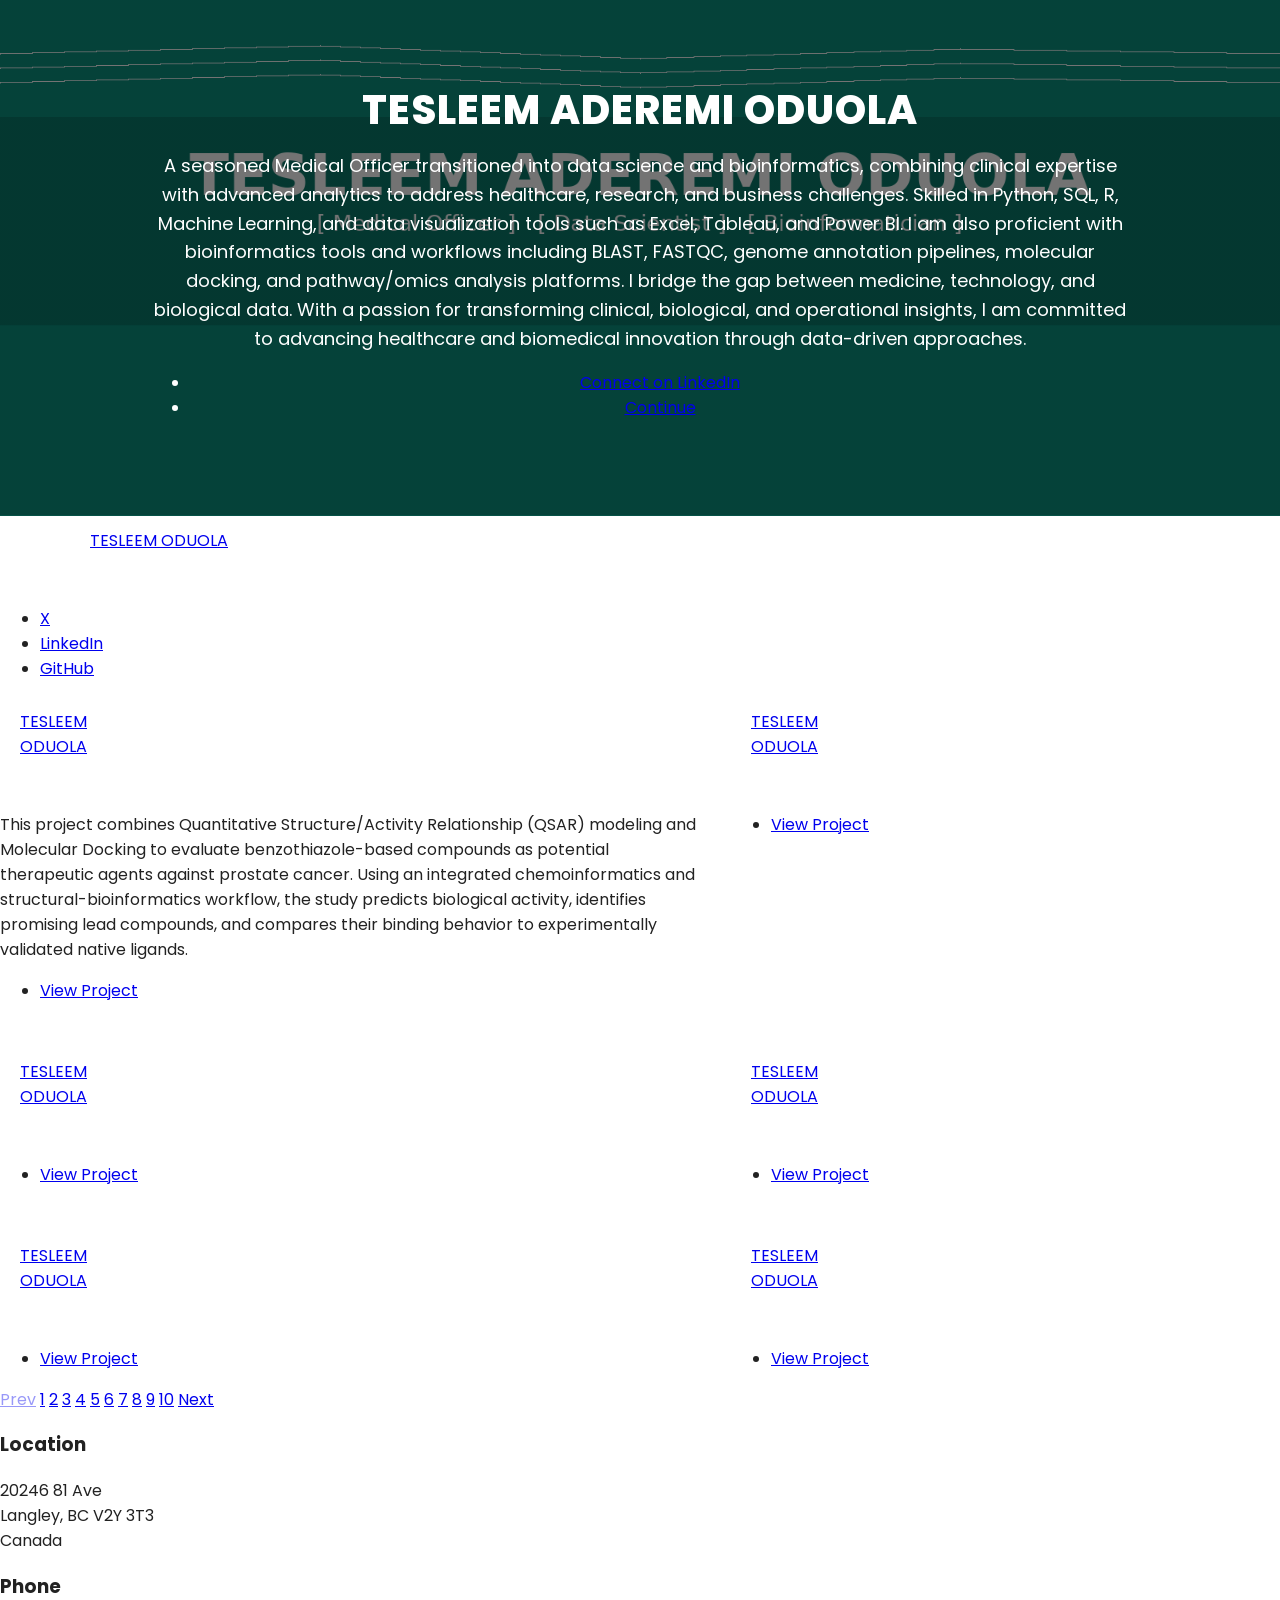
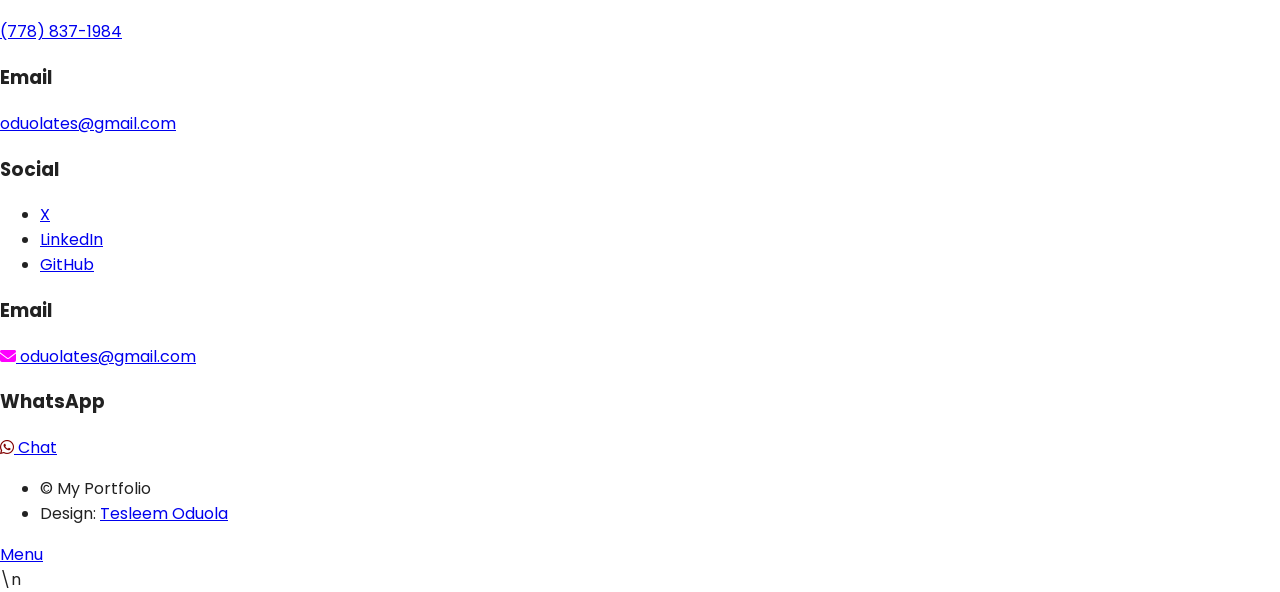
==== commit 4ceedebf: "Add files via upload" ====
--- a/bioinformatics.html
+++ b/bioinformatics.html
@@ -11,26 +11,64 @@
 		<meta name="viewport" content="width=device-width, initial-scale=1, user-scalable=no" />
 		<link rel="stylesheet" href="assets/css/main.css" />
 		<noscript><link rel="stylesheet" href="assets/css/noscript.css" /></noscript>
-	<link rel="stylesheet" href="https://cdnjs.cloudflare.com/ajax/libs/font-awesome/6.5.0/css/all.min.css">
-
+	
+<link rel="stylesheet" href="https://cdnjs.cloudflare.com/ajax/libs/font-awesome/6.5.0/css/all.min.css">
 <style>
-/* Enhanced header and intro */
-#header{position:sticky;top:0;z-index:2200;background:transparent;transition:background .28s ease, box-shadow .28s ease;}
-.scrolled #header{background: rgba(0,0,0,0.92) !important; box-shadow: 0 6px 20px rgba(0,0,0,0.25);}
-#intro{margin-top:72px;background-image:url('image/cover_008080.svg');background-size:cover;background-position:center;padding:3.2rem 1.5rem;color:white !important;min-height:300px;display:flex;align-items:center;justify-content:center;text-align:center;}
-#intro h1{font-size:2.4rem;letter-spacing:1px;margin:0 0 0.6rem 0;}
-#intro p{max-width:900px;margin:0 auto;font-size:1.03rem;line-height:1.6;}
-nav .links li.active a{background:rgba(255,255,255,0.08);padding:6px 8px;border-radius:6px;}
-nav li i{margin-right:8px;}
-#theme-toggle{position:absolute;right:12px;top:12px;background:transparent;border:1px solid rgba(255,255,255,0.12);padding:6px;border-radius:6px;color:inherit;cursor:pointer;}
-.posts article{opacity:0;transform:translateY(12px);transition:all .45s ease;}
-.posts article.visible{opacity:1;transform:none;}
-.pagination .page.active{background:#fff;color:#000;}
-body.dark{background-color:#071016;color:#eaeaea;}
-/* responsive tweaks */
-@media(max-width:900px){ #intro{padding:2rem 1rem;min-height:260px;} #intro h1{font-size:1.6rem;} #theme-toggle{top:70px;} nav .links{gap:6px;}}
+/* Option B v10 styles */
+body{font-family: 'Poppins', Arial, sans-serif;margin:0;color:#222;background:#fff;}
+header{position:sticky;top:0;z-index:999;background:rgba(0,0,0,0.6);color:#fff;padding:12px 20px;backdrop-filter: blur(4px);}
+.header-inner{max-width:1100px;margin:0 auto;display:flex;align-items:center;justify-content:space-between;}
+nav .links{list-style:none;margin:0;padding:0;display:flex;gap:10px;}
+nav .links li{display:inline-block;}
+nav .links a{color:#fff;text-decoration:none;padding:8px 12px;border-radius:6px;font-weight:600;opacity:0.95;}
+nav .links li.active a{background:rgba(255,255,255,0.08);}
+#intro{min-height:380px;display:flex;align-items:center;justify-content:center;text-align:center;background-size:cover;background-position:center;padding:40px 20px;color:#fff;}
+#intro .intro-inner{max-width:980px;}
+#intro h1{font-size:40px;margin:0 0 12px;font-weight:800;letter-spacing:1px;}
+#intro p{font-size:18px;line-height:1.6;margin:0;}
+.container{max-width:1100px;margin:40px auto;padding:0 18px;}
+.posts{display:grid;grid-template-columns:repeat(2,1fr);gap:28px;}
+.post-card{background:#fff;padding:22px;border:1px solid #eee;border-radius:6px;box-shadow:0 6px 20px rgba(0,0,0,0.04);}
+.footer{background:#222;color:#fff;padding:30px 18px;text-align:center;margin-top:60px;}
+@media(max-width:900px){.posts{grid-template-columns:1fr}.header-inner{padding:0 10px}#intro{padding:30px 12px}#intro h1{font-size:28px}}
 </style>
 
+<style>
+/* Header transparent -> solid on scroll */
+header{transition: background 300ms ease, box-shadow 300ms ease;}
+header.solid{background: #2b2f33; box-shadow: 0 4px 18px rgba(0,0,0,0.25);}
+.hamburger{display:none;cursor:pointer;padding:8px;border-radius:6px;}
+.hamburger .bar{width:22px;height:2px;background:#fff;margin:4px 0;transition:0.25s}
+nav.mobile-open{position:fixed;left:0;top:60px;right:0;background:rgba(0,0,0,0.95);padding:20px;display:block;}
+@media(max-width:900px){
+  nav .links{display:none}
+  .hamburger{display:block}
+  nav.mobile-open .links{display:block;flex-direction:column;gap:12px}
+}
+/* Project cards grid */
+.projects-grid{display:grid;grid-template-columns:repeat(3,1fr);gap:24px;margin-top:28px}
+@media(max-width:1100px){.projects-grid{grid-template-columns:repeat(2,1fr)}}
+@media(max-width:700px){.projects-grid{grid-template-columns:1fr}}
+.project-card{background:#fff;border-radius:8px;overflow:hidden;border:1px solid #eee;transition:transform .25s, box-shadow .25s;opacity:0;transform:translateY(18px);}
+.project-card.show{opacity:1;transform:none}
+.project-card img{width:100%;height:180px;object-fit:cover;display:block}
+.project-card .content{padding:16px}
+.project-card h3{margin:0 0 8px;font-size:18px}
+.project-card p{margin:0 0 12px;color:#444;font-size:14px;line-height:1.5}
+.project-card a.button{display:inline-block;padding:8px 12px;border-radius:6px;background:#0A2342;color:#fff;text-decoration:none;font-weight:700}
+</style>
+
+<link href="https://fonts.googleapis.com/css2?family=Poppins:wght@300;400;600;700;800&display=swap" rel="stylesheet">
+<style>
+
+/* Ensure header transparent initial state */
+header.transparent { background: rgba(0,0,0,0); box-shadow:none; }
+/* stronger overlay helper for intro when needed */
+#intro { background-repeat:no-repeat; background-size:cover; background-position:center; }
+/* ensure .intro-inner centers content and prevents left-aligned stacked text */
+#intro .intro-inner{ max-width:980px; margin:0 auto; padding:40px 20px; text-align:center; }
+
+</style>
 </head>
 	<body class="is-preload">
 
@@ -38,43 +76,49 @@
 			<div id="wrapper" class="fade-in">
 
 				<!-- Intro -->
-					<div id="intro">
-						<h1>TESLEEM ADEREMI ODUOLA<br />
-						</h1>
-						<p> A seasoned Medical Officer with extensive hands-on clinical experience, 
-                           transitioned into the realm of data science, mastering the art of analytics 
-                           and data-driven decision-making to strategically address business challenges.
-                           My unique background enables me to bridge the gap between healthcare and
-                           technology, driving strategic improvements and innovative solutions that
-                           enhance patient care and optimize business outcomes. A proficient Data
-                           Scientist with skills in Python, SQL, R, Machine Learning, and data
-                           visualization tools like Excel, Tableau, and Power BI. With a deep passion for
-                           leveraging data to transform business operations, I am committed to using my
-                           expertise to advance healthcare and business initiatives through insightful,
-                           data-driven approaches.
-                 </p>
-				 <ul>  
-                        <a href="https://www.linkedin.com/in/tesleemaderemioduola/"">Connect on LinkedIn</a></li>
-						<ul class="actions">
-							<li><a href="#header" class="button icon solid solo fa-arrow-down scrolly">Continue</a></li>
-						</ul>
-					</div>
-
-				<!-- Header -->
-					<header id="header"><button id="theme-toggle" aria-label="Toggle theme"><i class="fa-solid fa-moon"></i></button>
-						<a href="index.html" class="logo">TESLEEM ODUOLA</a>
-					</header>
+					<div id="intro" style="background-image: linear-gradient(rgba(0,0,0,0.55), rgba(0,0,0,0.55)), url('image/cover_bioinformatics.png');">
+  <div class="intro-inner">
+    <h1>TESLEEM ADEREMI ODUOLA</h1>
+    <p>A seasoned Medical Officer transitioned into data science and bioinformatics, combining clinical expertise with advanced analytics to address healthcare, research, and business challenges. Skilled in Python, SQL, R, Machine Learning, and data visualization tools such as Excel, Tableau, and Power BI. I am also proficient with bioinformatics tools and workflows including BLAST, FASTQC, genome annotation pipelines, molecular docking, and pathway/omics analysis platforms. I bridge the gap between medicine, technology, and biological data. With a passion for transforming clinical, biological, and operational insights, I am committed to advancing healthcare and biomedical innovation through data-driven approaches.</p>
+    <ul class="actions special">
+      <li><a href="https://www.linkedin.com/in/tesleemaderemioduola/" class="button">Connect on LinkedIn</a></li>
+      <li><a href="#header" class="button icon solid solo fa-arrow-down scrolly">Continue</a></li>
+    </ul>
+  </div>
+</div>
+<!-- Header -->
+					
+<header id="header" class="transparent">
+  <div class="header-inner">
+    <a href="index.html" class="logo">TESLEEM ODUOLA</a>
+    <div class="hamburger" id="hamburger" aria-label="menu" aria-expanded="false">
+      <div class="bar"></div><div class="bar"></div><div class="bar"></div>
+    </div>
+    <nav id="nav">
+      <ul class="links">
+        <li><a href="index.html">Excel</a></li>
+        <li><a href="powerbi.html">Power BI</a></li>
+        <li><a href="sql.html">SQL</a></li>
+        <li><a href="python.html">Python</a></li>
+        <li><a href="r.html">R</a></li>
+        <li><a href="tableau.html">Tableau</a></li>
+        <li><a href="bioinformatics.html">Bioinformatics</a></li>
+      </ul>
+    </nav>
+  </div>
+</header>
+
 
 				<!-- Nav -->
 					<nav id="nav">
 						<ul class="links">
-							<li><a href="index.html"><i class="fas fa-file-excel" aria-hidden="true"></i> Excel</a></li>
-							<li><a href="powerbi.html"><i class="fas fa-chart-line" aria-hidden="true"></i> Power BI</a></li>
-							<li><a href="sql.html"><i class="fas fa-database" aria-hidden="true"></i> SQL</a></li>
-							<li><a href="python.html"><i class="fab fa-python" aria-hidden="true"></i> Python/ML</a></li>
-							<li><a href="r.html"><i class="fab fa-r-project" aria-hidden="true"></i> R</a></li>
-							<li><a href="tableau.html"><i class="fas fa-chart-bar" aria-hidden="true"></i> Tableau</a></li>
-							<li class="active"><a href="bioinformatics.html"><i class="fas fa-dna" aria-hidden="true"></i> Bioinformatics</a></li>
+							<li><a href="index.html">Excel</a></li>
+							<li><a href="powerbi.html">Power BI</a></li>
+							<li><a href="sql.html">SQL</a></li>
+							<li><a href="python.html">Pyhton</a></li>
+							<li><a href="r.html">R</a></li>
+							<li><a href="tableau.html">Tableau</a></li>
+							<li class="active"><a href="bioinformatics.html">Bioinformatics</a></li>
 						</ul>
 						<ul class="icons">
 							<li><a href="https://www.x.com/oduolates" class="icon brands alt fa-twitter"><span class="label">X</span></a></li>
@@ -91,10 +135,27 @@
 						<!-- Posts -->
 							<section id="page1" class="posts">
 								<article>
-									<header>
-										<h2><a href="https://github.com/Tesleemoduola/Integrative-MLR-Docking-Study-of-Benzothiazole-Derivatives">Integrative-MLR/Docking-Study-of-Benzothiazole-Derivatives<br />
-										</a></h2>
-									</header>
+									
+<header id="header" class="transparent">
+  <div class="header-inner">
+    <a href="index.html" class="logo">TESLEEM ODUOLA</a>
+    <div class="hamburger" id="hamburger" aria-label="menu" aria-expanded="false">
+      <div class="bar"></div><div class="bar"></div><div class="bar"></div>
+    </div>
+    <nav id="nav">
+      <ul class="links">
+        <li><a href="index.html">Excel</a></li>
+        <li><a href="powerbi.html">Power BI</a></li>
+        <li><a href="sql.html">SQL</a></li>
+        <li><a href="python.html">Python</a></li>
+        <li><a href="r.html">R</a></li>
+        <li><a href="tableau.html">Tableau</a></li>
+        <li><a href="bioinformatics.html">Bioinformatics</a></li>
+      </ul>
+    </nav>
+  </div>
+</header>
+
 									<a href="https://github.com/Tesleemoduola/Integrative-MLR-Docking-Study-of-Benzothiazole-Derivatives" class="image fit"><img src="image/docking_2.jpg" alt="" /></a>
 									<p>This project combines Quantitative Structure/Activity Relationship (QSAR) modeling and Molecular Docking to evaluate benzothiazole-based compounds as potential therapeutic agents against prostate cancer. Using an integrated chemoinformatics and structural-bioinformatics workflow, the study predicts biological activity, identifies promising lead compounds, and compares their binding behavior to experimentally validated native ligands. </p>
 									<ul class="actions special">
@@ -102,10 +163,27 @@
 									</ul>
 								</article>
 								<article>
-									<header>
-										<h2><a href="#">TITLE<br />
-										</a></h2>
-									</header>
+									
+<header id="header" class="transparent">
+  <div class="header-inner">
+    <a href="index.html" class="logo">TESLEEM ODUOLA</a>
+    <div class="hamburger" id="hamburger" aria-label="menu" aria-expanded="false">
+      <div class="bar"></div><div class="bar"></div><div class="bar"></div>
+    </div>
+    <nav id="nav">
+      <ul class="links">
+        <li><a href="index.html">Excel</a></li>
+        <li><a href="powerbi.html">Power BI</a></li>
+        <li><a href="sql.html">SQL</a></li>
+        <li><a href="python.html">Python</a></li>
+        <li><a href="r.html">R</a></li>
+        <li><a href="tableau.html">Tableau</a></li>
+        <li><a href="bioinformatics.html">Bioinformatics</a></li>
+      </ul>
+    </nav>
+  </div>
+</header>
+
 									<a href="#" class="image fit"><img src="image/pic03.jpg" alt="" /></a>
 									<p> </p>
 									<ul class="actions special">
@@ -113,10 +191,27 @@
 									</ul>
 								</article>
 								<article>
-									<header>
-										<h2><a href="#">TITLE<br />
-										</a></h2>
-									</header>
+									
+<header id="header" class="transparent">
+  <div class="header-inner">
+    <a href="index.html" class="logo">TESLEEM ODUOLA</a>
+    <div class="hamburger" id="hamburger" aria-label="menu" aria-expanded="false">
+      <div class="bar"></div><div class="bar"></div><div class="bar"></div>
+    </div>
+    <nav id="nav">
+      <ul class="links">
+        <li><a href="index.html">Excel</a></li>
+        <li><a href="powerbi.html">Power BI</a></li>
+        <li><a href="sql.html">SQL</a></li>
+        <li><a href="python.html">Python</a></li>
+        <li><a href="r.html">R</a></li>
+        <li><a href="tableau.html">Tableau</a></li>
+        <li><a href="bioinformatics.html">Bioinformatics</a></li>
+      </ul>
+    </nav>
+  </div>
+</header>
+
 									<a href="#" class="image fit"><img src="image/pic04.jpg" alt="" /></a>
 									<p> </p>
 									<ul class="actions special">
@@ -124,10 +219,27 @@
 									</ul>
 								</article>
 								<article>
-									<header>
-										<h2><a href="#">TITLE<br />
-										</a></h2>
-									</header>
+									
+<header id="header" class="transparent">
+  <div class="header-inner">
+    <a href="index.html" class="logo">TESLEEM ODUOLA</a>
+    <div class="hamburger" id="hamburger" aria-label="menu" aria-expanded="false">
+      <div class="bar"></div><div class="bar"></div><div class="bar"></div>
+    </div>
+    <nav id="nav">
+      <ul class="links">
+        <li><a href="index.html">Excel</a></li>
+        <li><a href="powerbi.html">Power BI</a></li>
+        <li><a href="sql.html">SQL</a></li>
+        <li><a href="python.html">Python</a></li>
+        <li><a href="r.html">R</a></li>
+        <li><a href="tableau.html">Tableau</a></li>
+        <li><a href="bioinformatics.html">Bioinformatics</a></li>
+      </ul>
+    </nav>
+  </div>
+</header>
+
 									<a href="#" class="image fit"><img src="image/pic05.jpg" alt="" /></a>
 									<p> </p>
 									<ul class="actions special">
@@ -135,10 +247,27 @@
 									</ul>
 								</article>
 								<article>
-									<header>
-										<h2><a href="#">TITLE<br />
-										</a></h2>
-									</header>
+									
+<header id="header" class="transparent">
+  <div class="header-inner">
+    <a href="index.html" class="logo">TESLEEM ODUOLA</a>
+    <div class="hamburger" id="hamburger" aria-label="menu" aria-expanded="false">
+      <div class="bar"></div><div class="bar"></div><div class="bar"></div>
+    </div>
+    <nav id="nav">
+      <ul class="links">
+        <li><a href="index.html">Excel</a></li>
+        <li><a href="powerbi.html">Power BI</a></li>
+        <li><a href="sql.html">SQL</a></li>
+        <li><a href="python.html">Python</a></li>
+        <li><a href="r.html">R</a></li>
+        <li><a href="tableau.html">Tableau</a></li>
+        <li><a href="bioinformatics.html">Bioinformatics</a></li>
+      </ul>
+    </nav>
+  </div>
+</header>
+
 									<a href="#" class="image fit"><img src="image/pic06.jpg" alt="" /></a>
 									<p> </p>
 									<ul class="actions special">
@@ -146,10 +275,27 @@
 									</ul>
 								</article>
 								<article>
-									<header>
-										<h2><a href="#">TITLE<br />
-										</a></h2>
-									</header>
+									
+<header id="header" class="transparent">
+  <div class="header-inner">
+    <a href="index.html" class="logo">TESLEEM ODUOLA</a>
+    <div class="hamburger" id="hamburger" aria-label="menu" aria-expanded="false">
+      <div class="bar"></div><div class="bar"></div><div class="bar"></div>
+    </div>
+    <nav id="nav">
+      <ul class="links">
+        <li><a href="index.html">Excel</a></li>
+        <li><a href="powerbi.html">Power BI</a></li>
+        <li><a href="sql.html">SQL</a></li>
+        <li><a href="python.html">Python</a></li>
+        <li><a href="r.html">R</a></li>
+        <li><a href="tableau.html">Tableau</a></li>
+        <li><a href="bioinformatics.html">Bioinformatics</a></li>
+      </ul>
+    </nav>
+  </div>
+</header>
+
 									<a href="#" class="image fit"><img src="image/pic07.jpg" alt="" /></a>
 									<p> </p>
 									<ul class="actions special">
@@ -160,65 +306,167 @@
 
 							<section id="page2" class="posts" style="display:none;">
 								<article>
-									<header>
-										<h2><a href="#">TITLE<br />
-										</a></h2>
-									</header>
-									<a href="#" class="image fit"><img src="image/pic02.jpg" alt="" /></a>
-									<p> </p>
-									<ul class="actions special">
-										<li><a href="#" class="button">View Project</a></li>
-									</ul>
-								</article>
-								<article>
-									<header>
-										<h2><a href="#">TITLE<br />
-										</a></h2>
-									</header>
-									<a href="#" class="image fit"><img src="image/pic02.jpg" alt="" /></a>
-									<p> </p>
-									<ul class="actions special">
-										<li><a href="#" class="button">View Project</a></li>
-									</ul>
-								</article>
-								<article>
-									<header>
-										<h2><a href="#">TITLE<br />
-										</a></h2>
-									</header>
-									<a href="#" class="image fit"><img src="image/pic02.jpg" alt="" /></a>
-									<p> </p>
-									<ul class="actions special">
-										<li><a href="#" class="button">View Project</a></li>
-									</ul>
-								</article>
-								<article>
-									<header>
-										<h2><a href="#">TITLE<br />
-										</a></h2>
-									</header>
-									<a href="#" class="image fit"><img src="image/pic02.jpg" alt="" /></a>
-									<p> </p>
-									<ul class="actions special">
-										<li><a href="#" class="button">View Project</a></li>
-									</ul>
-								</article>
-								<article>
-									<header>
-										<h2><a href="#">TITLE<br />
-										</a></h2>
-									</header>
-									<a href="#" class="image fit"><img src="image/pic02.jpg" alt="" /></a>
-									<p> </p>
-									<ul class="actions special">
-										<li><a href="#" class="button">View Project</a></li>
-									</ul>
-								</article>
-								<article>
-									<header>
-										<h2><a href="#">TITLE<br />
-										</a></h2>
-									</header>
+									
+<header id="header" class="transparent">
+  <div class="header-inner">
+    <a href="index.html" class="logo">TESLEEM ODUOLA</a>
+    <div class="hamburger" id="hamburger" aria-label="menu" aria-expanded="false">
+      <div class="bar"></div><div class="bar"></div><div class="bar"></div>
+    </div>
+    <nav id="nav">
+      <ul class="links">
+        <li><a href="index.html">Excel</a></li>
+        <li><a href="powerbi.html">Power BI</a></li>
+        <li><a href="sql.html">SQL</a></li>
+        <li><a href="python.html">Python</a></li>
+        <li><a href="r.html">R</a></li>
+        <li><a href="tableau.html">Tableau</a></li>
+        <li><a href="bioinformatics.html">Bioinformatics</a></li>
+      </ul>
+    </nav>
+  </div>
+</header>
+
+									<a href="#" class="image fit"><img src="image/pic02.jpg" alt="" /></a>
+									<p> </p>
+									<ul class="actions special">
+										<li><a href="#" class="button">View Project</a></li>
+									</ul>
+								</article>
+								<article>
+									
+<header id="header" class="transparent">
+  <div class="header-inner">
+    <a href="index.html" class="logo">TESLEEM ODUOLA</a>
+    <div class="hamburger" id="hamburger" aria-label="menu" aria-expanded="false">
+      <div class="bar"></div><div class="bar"></div><div class="bar"></div>
+    </div>
+    <nav id="nav">
+      <ul class="links">
+        <li><a href="index.html">Excel</a></li>
+        <li><a href="powerbi.html">Power BI</a></li>
+        <li><a href="sql.html">SQL</a></li>
+        <li><a href="python.html">Python</a></li>
+        <li><a href="r.html">R</a></li>
+        <li><a href="tableau.html">Tableau</a></li>
+        <li><a href="bioinformatics.html">Bioinformatics</a></li>
+      </ul>
+    </nav>
+  </div>
+</header>
+
+									<a href="#" class="image fit"><img src="image/pic02.jpg" alt="" /></a>
+									<p> </p>
+									<ul class="actions special">
+										<li><a href="#" class="button">View Project</a></li>
+									</ul>
+								</article>
+								<article>
+									
+<header id="header" class="transparent">
+  <div class="header-inner">
+    <a href="index.html" class="logo">TESLEEM ODUOLA</a>
+    <div class="hamburger" id="hamburger" aria-label="menu" aria-expanded="false">
+      <div class="bar"></div><div class="bar"></div><div class="bar"></div>
+    </div>
+    <nav id="nav">
+      <ul class="links">
+        <li><a href="index.html">Excel</a></li>
+        <li><a href="powerbi.html">Power BI</a></li>
+        <li><a href="sql.html">SQL</a></li>
+        <li><a href="python.html">Python</a></li>
+        <li><a href="r.html">R</a></li>
+        <li><a href="tableau.html">Tableau</a></li>
+        <li><a href="bioinformatics.html">Bioinformatics</a></li>
+      </ul>
+    </nav>
+  </div>
+</header>
+
+									<a href="#" class="image fit"><img src="image/pic02.jpg" alt="" /></a>
+									<p> </p>
+									<ul class="actions special">
+										<li><a href="#" class="button">View Project</a></li>
+									</ul>
+								</article>
+								<article>
+									
+<header id="header" class="transparent">
+  <div class="header-inner">
+    <a href="index.html" class="logo">TESLEEM ODUOLA</a>
+    <div class="hamburger" id="hamburger" aria-label="menu" aria-expanded="false">
+      <div class="bar"></div><div class="bar"></div><div class="bar"></div>
+    </div>
+    <nav id="nav">
+      <ul class="links">
+        <li><a href="index.html">Excel</a></li>
+        <li><a href="powerbi.html">Power BI</a></li>
+        <li><a href="sql.html">SQL</a></li>
+        <li><a href="python.html">Python</a></li>
+        <li><a href="r.html">R</a></li>
+        <li><a href="tableau.html">Tableau</a></li>
+        <li><a href="bioinformatics.html">Bioinformatics</a></li>
+      </ul>
+    </nav>
+  </div>
+</header>
+
+									<a href="#" class="image fit"><img src="image/pic02.jpg" alt="" /></a>
+									<p> </p>
+									<ul class="actions special">
+										<li><a href="#" class="button">View Project</a></li>
+									</ul>
+								</article>
+								<article>
+									
+<header id="header" class="transparent">
+  <div class="header-inner">
+    <a href="index.html" class="logo">TESLEEM ODUOLA</a>
+    <div class="hamburger" id="hamburger" aria-label="menu" aria-expanded="false">
+      <div class="bar"></div><div class="bar"></div><div class="bar"></div>
+    </div>
+    <nav id="nav">
+      <ul class="links">
+        <li><a href="index.html">Excel</a></li>
+        <li><a href="powerbi.html">Power BI</a></li>
+        <li><a href="sql.html">SQL</a></li>
+        <li><a href="python.html">Python</a></li>
+        <li><a href="r.html">R</a></li>
+        <li><a href="tableau.html">Tableau</a></li>
+        <li><a href="bioinformatics.html">Bioinformatics</a></li>
+      </ul>
+    </nav>
+  </div>
+</header>
+
+									<a href="#" class="image fit"><img src="image/pic02.jpg" alt="" /></a>
+									<p> </p>
+									<ul class="actions special">
+										<li><a href="#" class="button">View Project</a></li>
+									</ul>
+								</article>
+								<article>
+									
+<header id="header" class="transparent">
+  <div class="header-inner">
+    <a href="index.html" class="logo">TESLEEM ODUOLA</a>
+    <div class="hamburger" id="hamburger" aria-label="menu" aria-expanded="false">
+      <div class="bar"></div><div class="bar"></div><div class="bar"></div>
+    </div>
+    <nav id="nav">
+      <ul class="links">
+        <li><a href="index.html">Excel</a></li>
+        <li><a href="powerbi.html">Power BI</a></li>
+        <li><a href="sql.html">SQL</a></li>
+        <li><a href="python.html">Python</a></li>
+        <li><a href="r.html">R</a></li>
+        <li><a href="tableau.html">Tableau</a></li>
+        <li><a href="bioinformatics.html">Bioinformatics</a></li>
+      </ul>
+    </nav>
+  </div>
+</header>
+
 									<a href="#" class="image fit"><img src="image/pic02.jpg" alt="" /></a>
 									<p> </p>
 									<ul class="actions special">
@@ -229,65 +477,167 @@
 							
 							<section id="page3" class="posts" style="display:none;">
 								<article>
-									<header>
-										<h2><a href="#">TITLE<br />
-										</a></h2>
-									</header>
-									<a href="#" class="image fit"><img src="image/pic02.jpg" alt="" /></a>
-									<p> </p>
-									<ul class="actions special">
-										<li><a href="#" class="button">View Project</a></li>
-									</ul>
-								</article>
-								<article>
-									<header>
-										<h2><a href="#">TITLE<br />
-										</a></h2>
-									</header>
-									<a href="#" class="image fit"><img src="image/pic02.jpg" alt="" /></a>
-									<p> </p>
-									<ul class="actions special">
-										<li><a href="#" class="button">View Project</a></li>
-									</ul>
-								</article>
-								<article>
-									<header>
-										<h2><a href="#">TITLE<br />
-										</a></h2>
-									</header>
-									<a href="#" class="image fit"><img src="image/pic02.jpg" alt="" /></a>
-									<p> </p>
-									<ul class="actions special">
-										<li><a href="#" class="button">View Project</a></li>
-									</ul>
-								</article>
-								<article>
-									<header>
-										<h2><a href="#">TITLE<br />
-										</a></h2>
-									</header>
-									<a href="#" class="image fit"><img src="image/pic02.jpg" alt="" /></a>
-									<p> </p>
-									<ul class="actions special">
-										<li><a href="#" class="button">View Project</a></li>
-									</ul>
-								</article>
-								<article>
-									<header>
-										<h2><a href="#">TITLE<br />
-										</a></h2>
-									</header>
-									<a href="#" class="image fit"><img src="image/pic02.jpg" alt="" /></a>
-									<p> </p>
-									<ul class="actions special">
-										<li><a href="#" class="button">View Project</a></li>
-									</ul>
-								</article>
-								<article>
-									<header>
-										<h2><a href="#">TITLE<br />
-										</a></h2>
-									</header>
+									
+<header id="header" class="transparent">
+  <div class="header-inner">
+    <a href="index.html" class="logo">TESLEEM ODUOLA</a>
+    <div class="hamburger" id="hamburger" aria-label="menu" aria-expanded="false">
+      <div class="bar"></div><div class="bar"></div><div class="bar"></div>
+    </div>
+    <nav id="nav">
+      <ul class="links">
+        <li><a href="index.html">Excel</a></li>
+        <li><a href="powerbi.html">Power BI</a></li>
+        <li><a href="sql.html">SQL</a></li>
+        <li><a href="python.html">Python</a></li>
+        <li><a href="r.html">R</a></li>
+        <li><a href="tableau.html">Tableau</a></li>
+        <li><a href="bioinformatics.html">Bioinformatics</a></li>
+      </ul>
+    </nav>
+  </div>
+</header>
+
+									<a href="#" class="image fit"><img src="image/pic02.jpg" alt="" /></a>
+									<p> </p>
+									<ul class="actions special">
+										<li><a href="#" class="button">View Project</a></li>
+									</ul>
+								</article>
+								<article>
+									
+<header id="header" class="transparent">
+  <div class="header-inner">
+    <a href="index.html" class="logo">TESLEEM ODUOLA</a>
+    <div class="hamburger" id="hamburger" aria-label="menu" aria-expanded="false">
+      <div class="bar"></div><div class="bar"></div><div class="bar"></div>
+    </div>
+    <nav id="nav">
+      <ul class="links">
+        <li><a href="index.html">Excel</a></li>
+        <li><a href="powerbi.html">Power BI</a></li>
+        <li><a href="sql.html">SQL</a></li>
+        <li><a href="python.html">Python</a></li>
+        <li><a href="r.html">R</a></li>
+        <li><a href="tableau.html">Tableau</a></li>
+        <li><a href="bioinformatics.html">Bioinformatics</a></li>
+      </ul>
+    </nav>
+  </div>
+</header>
+
+									<a href="#" class="image fit"><img src="image/pic02.jpg" alt="" /></a>
+									<p> </p>
+									<ul class="actions special">
+										<li><a href="#" class="button">View Project</a></li>
+									</ul>
+								</article>
+								<article>
+									
+<header id="header" class="transparent">
+  <div class="header-inner">
+    <a href="index.html" class="logo">TESLEEM ODUOLA</a>
+    <div class="hamburger" id="hamburger" aria-label="menu" aria-expanded="false">
+      <div class="bar"></div><div class="bar"></div><div class="bar"></div>
+    </div>
+    <nav id="nav">
+      <ul class="links">
+        <li><a href="index.html">Excel</a></li>
+        <li><a href="powerbi.html">Power BI</a></li>
+        <li><a href="sql.html">SQL</a></li>
+        <li><a href="python.html">Python</a></li>
+        <li><a href="r.html">R</a></li>
+        <li><a href="tableau.html">Tableau</a></li>
+        <li><a href="bioinformatics.html">Bioinformatics</a></li>
+      </ul>
+    </nav>
+  </div>
+</header>
+
+									<a href="#" class="image fit"><img src="image/pic02.jpg" alt="" /></a>
+									<p> </p>
+									<ul class="actions special">
+										<li><a href="#" class="button">View Project</a></li>
+									</ul>
+								</article>
+								<article>
+									
+<header id="header" class="transparent">
+  <div class="header-inner">
+    <a href="index.html" class="logo">TESLEEM ODUOLA</a>
+    <div class="hamburger" id="hamburger" aria-label="menu" aria-expanded="false">
+      <div class="bar"></div><div class="bar"></div><div class="bar"></div>
+    </div>
+    <nav id="nav">
+      <ul class="links">
+        <li><a href="index.html">Excel</a></li>
+        <li><a href="powerbi.html">Power BI</a></li>
+        <li><a href="sql.html">SQL</a></li>
+        <li><a href="python.html">Python</a></li>
+        <li><a href="r.html">R</a></li>
+        <li><a href="tableau.html">Tableau</a></li>
+        <li><a href="bioinformatics.html">Bioinformatics</a></li>
+      </ul>
+    </nav>
+  </div>
+</header>
+
+									<a href="#" class="image fit"><img src="image/pic02.jpg" alt="" /></a>
+									<p> </p>
+									<ul class="actions special">
+										<li><a href="#" class="button">View Project</a></li>
+									</ul>
+								</article>
+								<article>
+									
+<header id="header" class="transparent">
+  <div class="header-inner">
+    <a href="index.html" class="logo">TESLEEM ODUOLA</a>
+    <div class="hamburger" id="hamburger" aria-label="menu" aria-expanded="false">
+      <div class="bar"></div><div class="bar"></div><div class="bar"></div>
+    </div>
+    <nav id="nav">
+      <ul class="links">
+        <li><a href="index.html">Excel</a></li>
+        <li><a href="powerbi.html">Power BI</a></li>
+        <li><a href="sql.html">SQL</a></li>
+        <li><a href="python.html">Python</a></li>
+        <li><a href="r.html">R</a></li>
+        <li><a href="tableau.html">Tableau</a></li>
+        <li><a href="bioinformatics.html">Bioinformatics</a></li>
+      </ul>
+    </nav>
+  </div>
+</header>
+
+									<a href="#" class="image fit"><img src="image/pic02.jpg" alt="" /></a>
+									<p> </p>
+									<ul class="actions special">
+										<li><a href="#" class="button">View Project</a></li>
+									</ul>
+								</article>
+								<article>
+									
+<header id="header" class="transparent">
+  <div class="header-inner">
+    <a href="index.html" class="logo">TESLEEM ODUOLA</a>
+    <div class="hamburger" id="hamburger" aria-label="menu" aria-expanded="false">
+      <div class="bar"></div><div class="bar"></div><div class="bar"></div>
+    </div>
+    <nav id="nav">
+      <ul class="links">
+        <li><a href="index.html">Excel</a></li>
+        <li><a href="powerbi.html">Power BI</a></li>
+        <li><a href="sql.html">SQL</a></li>
+        <li><a href="python.html">Python</a></li>
+        <li><a href="r.html">R</a></li>
+        <li><a href="tableau.html">Tableau</a></li>
+        <li><a href="bioinformatics.html">Bioinformatics</a></li>
+      </ul>
+    </nav>
+  </div>
+</header>
+
 									<a href="#" class="image fit"><img src="image/pic02.jpg" alt="" /></a>
 									<p> </p>
 									<ul class="actions special">
@@ -298,65 +648,167 @@
 
 							<section id="page4" class="posts" style="display:none;">
 								<article>
-									<header>
-										<h2><a href="#">TITLE<br />
-										</a></h2>
-									</header>
-									<a href="#" class="image fit"><img src="image/pic02.jpg" alt="" /></a>
-									<p> </p>
-									<ul class="actions special">
-										<li><a href="#" class="button">View Project</a></li>
-									</ul>
-								</article>
-								<article>
-									<header>
-										<h2><a href="#">TITLE<br />
-										</a></h2>
-									</header>
-									<a href="#" class="image fit"><img src="image/pic02.jpg" alt="" /></a>
-									<p> </p>
-									<ul class="actions special">
-										<li><a href="#" class="button">View Project</a></li>
-									</ul>
-								</article>
-								<article>
-									<header>
-										<h2><a href="#">TITLE<br />
-										</a></h2>
-									</header>
-									<a href="#" class="image fit"><img src="image/pic02.jpg" alt="" /></a>
-									<p> </p>
-									<ul class="actions special">
-										<li><a href="#" class="button">View Project</a></li>
-									</ul>
-								</article>
-								<article>
-									<header>
-										<h2><a href="#">TITLE<br />
-										</a></h2>
-									</header>
-									<a href="#" class="image fit"><img src="image/pic02.jpg" alt="" /></a>
-									<p> </p>
-									<ul class="actions special">
-										<li><a href="#" class="button">View Project</a></li>
-									</ul>
-								</article>
-								<article>
-									<header>
-										<h2><a href="#">TITLE<br />
-										</a></h2>
-									</header>
-									<a href="#" class="image fit"><img src="image/pic02.jpg" alt="" /></a>
-									<p> </p>
-									<ul class="actions special">
-										<li><a href="#" class="button">View Project</a></li>
-									</ul>
-								</article>
-								<article>
-									<header>
-										<h2><a href="#">TITLE<br />
-										</a></h2>
-									</header>
+									
+<header id="header" class="transparent">
+  <div class="header-inner">
+    <a href="index.html" class="logo">TESLEEM ODUOLA</a>
+    <div class="hamburger" id="hamburger" aria-label="menu" aria-expanded="false">
+      <div class="bar"></div><div class="bar"></div><div class="bar"></div>
+    </div>
+    <nav id="nav">
+      <ul class="links">
+        <li><a href="index.html">Excel</a></li>
+        <li><a href="powerbi.html">Power BI</a></li>
+        <li><a href="sql.html">SQL</a></li>
+        <li><a href="python.html">Python</a></li>
+        <li><a href="r.html">R</a></li>
+        <li><a href="tableau.html">Tableau</a></li>
+        <li><a href="bioinformatics.html">Bioinformatics</a></li>
+      </ul>
+    </nav>
+  </div>
+</header>
+
+									<a href="#" class="image fit"><img src="image/pic02.jpg" alt="" /></a>
+									<p> </p>
+									<ul class="actions special">
+										<li><a href="#" class="button">View Project</a></li>
+									</ul>
+								</article>
+								<article>
+									
+<header id="header" class="transparent">
+  <div class="header-inner">
+    <a href="index.html" class="logo">TESLEEM ODUOLA</a>
+    <div class="hamburger" id="hamburger" aria-label="menu" aria-expanded="false">
+      <div class="bar"></div><div class="bar"></div><div class="bar"></div>
+    </div>
+    <nav id="nav">
+      <ul class="links">
+        <li><a href="index.html">Excel</a></li>
+        <li><a href="powerbi.html">Power BI</a></li>
+        <li><a href="sql.html">SQL</a></li>
+        <li><a href="python.html">Python</a></li>
+        <li><a href="r.html">R</a></li>
+        <li><a href="tableau.html">Tableau</a></li>
+        <li><a href="bioinformatics.html">Bioinformatics</a></li>
+      </ul>
+    </nav>
+  </div>
+</header>
+
+									<a href="#" class="image fit"><img src="image/pic02.jpg" alt="" /></a>
+									<p> </p>
+									<ul class="actions special">
+										<li><a href="#" class="button">View Project</a></li>
+									</ul>
+								</article>
+								<article>
+									
+<header id="header" class="transparent">
+  <div class="header-inner">
+    <a href="index.html" class="logo">TESLEEM ODUOLA</a>
+    <div class="hamburger" id="hamburger" aria-label="menu" aria-expanded="false">
+      <div class="bar"></div><div class="bar"></div><div class="bar"></div>
+    </div>
+    <nav id="nav">
+      <ul class="links">
+        <li><a href="index.html">Excel</a></li>
+        <li><a href="powerbi.html">Power BI</a></li>
+        <li><a href="sql.html">SQL</a></li>
+        <li><a href="python.html">Python</a></li>
+        <li><a href="r.html">R</a></li>
+        <li><a href="tableau.html">Tableau</a></li>
+        <li><a href="bioinformatics.html">Bioinformatics</a></li>
+      </ul>
+    </nav>
+  </div>
+</header>
+
+									<a href="#" class="image fit"><img src="image/pic02.jpg" alt="" /></a>
+									<p> </p>
+									<ul class="actions special">
+										<li><a href="#" class="button">View Project</a></li>
+									</ul>
+								</article>
+								<article>
+									
+<header id="header" class="transparent">
+  <div class="header-inner">
+    <a href="index.html" class="logo">TESLEEM ODUOLA</a>
+    <div class="hamburger" id="hamburger" aria-label="menu" aria-expanded="false">
+      <div class="bar"></div><div class="bar"></div><div class="bar"></div>
+    </div>
+    <nav id="nav">
+      <ul class="links">
+        <li><a href="index.html">Excel</a></li>
+        <li><a href="powerbi.html">Power BI</a></li>
+        <li><a href="sql.html">SQL</a></li>
+        <li><a href="python.html">Python</a></li>
+        <li><a href="r.html">R</a></li>
+        <li><a href="tableau.html">Tableau</a></li>
+        <li><a href="bioinformatics.html">Bioinformatics</a></li>
+      </ul>
+    </nav>
+  </div>
+</header>
+
+									<a href="#" class="image fit"><img src="image/pic02.jpg" alt="" /></a>
+									<p> </p>
+									<ul class="actions special">
+										<li><a href="#" class="button">View Project</a></li>
+									</ul>
+								</article>
+								<article>
+									
+<header id="header" class="transparent">
+  <div class="header-inner">
+    <a href="index.html" class="logo">TESLEEM ODUOLA</a>
+    <div class="hamburger" id="hamburger" aria-label="menu" aria-expanded="false">
+      <div class="bar"></div><div class="bar"></div><div class="bar"></div>
+    </div>
+    <nav id="nav">
+      <ul class="links">
+        <li><a href="index.html">Excel</a></li>
+        <li><a href="powerbi.html">Power BI</a></li>
+        <li><a href="sql.html">SQL</a></li>
+        <li><a href="python.html">Python</a></li>
+        <li><a href="r.html">R</a></li>
+        <li><a href="tableau.html">Tableau</a></li>
+        <li><a href="bioinformatics.html">Bioinformatics</a></li>
+      </ul>
+    </nav>
+  </div>
+</header>
+
+									<a href="#" class="image fit"><img src="image/pic02.jpg" alt="" /></a>
+									<p> </p>
+									<ul class="actions special">
+										<li><a href="#" class="button">View Project</a></li>
+									</ul>
+								</article>
+								<article>
+									
+<header id="header" class="transparent">
+  <div class="header-inner">
+    <a href="index.html" class="logo">TESLEEM ODUOLA</a>
+    <div class="hamburger" id="hamburger" aria-label="menu" aria-expanded="false">
+      <div class="bar"></div><div class="bar"></div><div class="bar"></div>
+    </div>
+    <nav id="nav">
+      <ul class="links">
+        <li><a href="index.html">Excel</a></li>
+        <li><a href="powerbi.html">Power BI</a></li>
+        <li><a href="sql.html">SQL</a></li>
+        <li><a href="python.html">Python</a></li>
+        <li><a href="r.html">R</a></li>
+        <li><a href="tableau.html">Tableau</a></li>
+        <li><a href="bioinformatics.html">Bioinformatics</a></li>
+      </ul>
+    </nav>
+  </div>
+</header>
+
 									<a href="#" class="image fit"><img src="image/pic02.jpg" alt="" /></a>
 									<p> </p>
 									<ul class="actions special">
@@ -367,65 +819,167 @@
 							
 							<section id="page5" class="posts" style="display:none;">
 								<article>
-									<header>
-										<h2><a href="#">TITLE<br />
-										</a></h2>
-									</header>
-									<a href="#" class="image fit"><img src="image/pic02.jpg" alt="" /></a>
-									<p> </p>
-									<ul class="actions special">
-										<li><a href="#" class="button">View Project</a></li>
-									</ul>
-								</article>
-								<article>
-									<header>
-										<h2><a href="#">TITLE<br />
-										</a></h2>
-									</header>
-									<a href="#" class="image fit"><img src="image/pic02.jpg" alt="" /></a>
-									<p> </p>
-									<ul class="actions special">
-										<li><a href="#" class="button">View Project</a></li>
-									</ul>
-								</article>
-								<article>
-									<header>
-										<h2><a href="#">TITLE<br />
-										</a></h2>
-									</header>
-									<a href="#" class="image fit"><img src="image/pic02.jpg" alt="" /></a>
-									<p> </p>
-									<ul class="actions special">
-										<li><a href="#" class="button">View Project</a></li>
-									</ul>
-								</article>
-								<article>
-									<header>
-										<h2><a href="#">TITLE<br />
-										</a></h2>
-									</header>
-									<a href="#" class="image fit"><img src="image/pic02.jpg" alt="" /></a>
-									<p> </p>
-									<ul class="actions special">
-										<li><a href="#" class="button">View Project</a></li>
-									</ul>
-								</article>
-								<article>
-									<header>
-										<h2><a href="#">TITLE<br />
-										</a></h2>
-									</header>
-									<a href="#" class="image fit"><img src="image/pic02.jpg" alt="" /></a>
-									<p> </p>
-									<ul class="actions special">
-										<li><a href="#" class="button">View Project</a></li>
-									</ul>
-								</article>
-								<article>
-									<header>
-										<h2><a href="#">TITLE<br />
-										</a></h2>
-									</header>
+									
+<header id="header" class="transparent">
+  <div class="header-inner">
+    <a href="index.html" class="logo">TESLEEM ODUOLA</a>
+    <div class="hamburger" id="hamburger" aria-label="menu" aria-expanded="false">
+      <div class="bar"></div><div class="bar"></div><div class="bar"></div>
+    </div>
+    <nav id="nav">
+      <ul class="links">
+        <li><a href="index.html">Excel</a></li>
+        <li><a href="powerbi.html">Power BI</a></li>
+        <li><a href="sql.html">SQL</a></li>
+        <li><a href="python.html">Python</a></li>
+        <li><a href="r.html">R</a></li>
+        <li><a href="tableau.html">Tableau</a></li>
+        <li><a href="bioinformatics.html">Bioinformatics</a></li>
+      </ul>
+    </nav>
+  </div>
+</header>
+
+									<a href="#" class="image fit"><img src="image/pic02.jpg" alt="" /></a>
+									<p> </p>
+									<ul class="actions special">
+										<li><a href="#" class="button">View Project</a></li>
+									</ul>
+								</article>
+								<article>
+									
+<header id="header" class="transparent">
+  <div class="header-inner">
+    <a href="index.html" class="logo">TESLEEM ODUOLA</a>
+    <div class="hamburger" id="hamburger" aria-label="menu" aria-expanded="false">
+      <div class="bar"></div><div class="bar"></div><div class="bar"></div>
+    </div>
+    <nav id="nav">
+      <ul class="links">
+        <li><a href="index.html">Excel</a></li>
+        <li><a href="powerbi.html">Power BI</a></li>
+        <li><a href="sql.html">SQL</a></li>
+        <li><a href="python.html">Python</a></li>
+        <li><a href="r.html">R</a></li>
+        <li><a href="tableau.html">Tableau</a></li>
+        <li><a href="bioinformatics.html">Bioinformatics</a></li>
+      </ul>
+    </nav>
+  </div>
+</header>
+
+									<a href="#" class="image fit"><img src="image/pic02.jpg" alt="" /></a>
+									<p> </p>
+									<ul class="actions special">
+										<li><a href="#" class="button">View Project</a></li>
+									</ul>
+								</article>
+								<article>
+									
+<header id="header" class="transparent">
+  <div class="header-inner">
+    <a href="index.html" class="logo">TESLEEM ODUOLA</a>
+    <div class="hamburger" id="hamburger" aria-label="menu" aria-expanded="false">
+      <div class="bar"></div><div class="bar"></div><div class="bar"></div>
+    </div>
+    <nav id="nav">
+      <ul class="links">
+        <li><a href="index.html">Excel</a></li>
+        <li><a href="powerbi.html">Power BI</a></li>
+        <li><a href="sql.html">SQL</a></li>
+        <li><a href="python.html">Python</a></li>
+        <li><a href="r.html">R</a></li>
+        <li><a href="tableau.html">Tableau</a></li>
+        <li><a href="bioinformatics.html">Bioinformatics</a></li>
+      </ul>
+    </nav>
+  </div>
+</header>
+
+									<a href="#" class="image fit"><img src="image/pic02.jpg" alt="" /></a>
+									<p> </p>
+									<ul class="actions special">
+										<li><a href="#" class="button">View Project</a></li>
+									</ul>
+								</article>
+								<article>
+									
+<header id="header" class="transparent">
+  <div class="header-inner">
+    <a href="index.html" class="logo">TESLEEM ODUOLA</a>
+    <div class="hamburger" id="hamburger" aria-label="menu" aria-expanded="false">
+      <div class="bar"></div><div class="bar"></div><div class="bar"></div>
+    </div>
+    <nav id="nav">
+      <ul class="links">
+        <li><a href="index.html">Excel</a></li>
+        <li><a href="powerbi.html">Power BI</a></li>
+        <li><a href="sql.html">SQL</a></li>
+        <li><a href="python.html">Python</a></li>
+        <li><a href="r.html">R</a></li>
+        <li><a href="tableau.html">Tableau</a></li>
+        <li><a href="bioinformatics.html">Bioinformatics</a></li>
+      </ul>
+    </nav>
+  </div>
+</header>
+
+									<a href="#" class="image fit"><img src="image/pic02.jpg" alt="" /></a>
+									<p> </p>
+									<ul class="actions special">
+										<li><a href="#" class="button">View Project</a></li>
+									</ul>
+								</article>
+								<article>
+									
+<header id="header" class="transparent">
+  <div class="header-inner">
+    <a href="index.html" class="logo">TESLEEM ODUOLA</a>
+    <div class="hamburger" id="hamburger" aria-label="menu" aria-expanded="false">
+      <div class="bar"></div><div class="bar"></div><div class="bar"></div>
+    </div>
+    <nav id="nav">
+      <ul class="links">
+        <li><a href="index.html">Excel</a></li>
+        <li><a href="powerbi.html">Power BI</a></li>
+        <li><a href="sql.html">SQL</a></li>
+        <li><a href="python.html">Python</a></li>
+        <li><a href="r.html">R</a></li>
+        <li><a href="tableau.html">Tableau</a></li>
+        <li><a href="bioinformatics.html">Bioinformatics</a></li>
+      </ul>
+    </nav>
+  </div>
+</header>
+
+									<a href="#" class="image fit"><img src="image/pic02.jpg" alt="" /></a>
+									<p> </p>
+									<ul class="actions special">
+										<li><a href="#" class="button">View Project</a></li>
+									</ul>
+								</article>
+								<article>
+									
+<header id="header" class="transparent">
+  <div class="header-inner">
+    <a href="index.html" class="logo">TESLEEM ODUOLA</a>
+    <div class="hamburger" id="hamburger" aria-label="menu" aria-expanded="false">
+      <div class="bar"></div><div class="bar"></div><div class="bar"></div>
+    </div>
+    <nav id="nav">
+      <ul class="links">
+        <li><a href="index.html">Excel</a></li>
+        <li><a href="powerbi.html">Power BI</a></li>
+        <li><a href="sql.html">SQL</a></li>
+        <li><a href="python.html">Python</a></li>
+        <li><a href="r.html">R</a></li>
+        <li><a href="tableau.html">Tableau</a></li>
+        <li><a href="bioinformatics.html">Bioinformatics</a></li>
+      </ul>
+    </nav>
+  </div>
+</header>
+
 									<a href="#" class="image fit"><img src="image/pic02.jpg" alt="" /></a>
 									<p> </p>
 									<ul class="actions special">
@@ -436,65 +990,167 @@
 							
 							<section id="page6" class="posts" style="display:none;">
 								<article>
-									<header>
-										<h2><a href="#">TITLE<br />
-										</a></h2>
-									</header>
-									<a href="#" class="image fit"><img src="image/pic02.jpg" alt="" /></a>
-									<p> </p>
-									<ul class="actions special">
-										<li><a href="#" class="button">View Project</a></li>
-									</ul>
-								</article>
-								<article>
-									<header>
-										<h2><a href="#">TITLE<br />
-										</a></h2>
-									</header>
-									<a href="#" class="image fit"><img src="image/pic02.jpg" alt="" /></a>
-									<p> </p>
-									<ul class="actions special">
-										<li><a href="#" class="button">View Project</a></li>
-									</ul>
-								</article>
-								<article>
-									<header>
-										<h2><a href="#">TITLE<br />
-										</a></h2>
-									</header>
-									<a href="#" class="image fit"><img src="image/pic02.jpg" alt="" /></a>
-									<p> </p>
-									<ul class="actions special">
-										<li><a href="#" class="button">View Project</a></li>
-									</ul>
-								</article>
-								<article>
-									<header>
-										<h2><a href="#">TITLE<br />
-										</a></h2>
-									</header>
-									<a href="#" class="image fit"><img src="image/pic02.jpg" alt="" /></a>
-									<p> </p>
-									<ul class="actions special">
-										<li><a href="#" class="button">View Project</a></li>
-									</ul>
-								</article>
-								<article>
-									<header>
-										<h2><a href="#">TITLE<br />
-										</a></h2>
-									</header>
-									<a href="#" class="image fit"><img src="image/pic02.jpg" alt="" /></a>
-									<p> </p>
-									<ul class="actions special">
-										<li><a href="#" class="button">View Project</a></li>
-									</ul>
-								</article>
-								<article>
-									<header>
-										<h2><a href="#">TITLE<br />
-										</a></h2>
-									</header>
+									
+<header id="header" class="transparent">
+  <div class="header-inner">
+    <a href="index.html" class="logo">TESLEEM ODUOLA</a>
+    <div class="hamburger" id="hamburger" aria-label="menu" aria-expanded="false">
+      <div class="bar"></div><div class="bar"></div><div class="bar"></div>
+    </div>
+    <nav id="nav">
+      <ul class="links">
+        <li><a href="index.html">Excel</a></li>
+        <li><a href="powerbi.html">Power BI</a></li>
+        <li><a href="sql.html">SQL</a></li>
+        <li><a href="python.html">Python</a></li>
+        <li><a href="r.html">R</a></li>
+        <li><a href="tableau.html">Tableau</a></li>
+        <li><a href="bioinformatics.html">Bioinformatics</a></li>
+      </ul>
+    </nav>
+  </div>
+</header>
+
+									<a href="#" class="image fit"><img src="image/pic02.jpg" alt="" /></a>
+									<p> </p>
+									<ul class="actions special">
+										<li><a href="#" class="button">View Project</a></li>
+									</ul>
+								</article>
+								<article>
+									
+<header id="header" class="transparent">
+  <div class="header-inner">
+    <a href="index.html" class="logo">TESLEEM ODUOLA</a>
+    <div class="hamburger" id="hamburger" aria-label="menu" aria-expanded="false">
+      <div class="bar"></div><div class="bar"></div><div class="bar"></div>
+    </div>
+    <nav id="nav">
+      <ul class="links">
+        <li><a href="index.html">Excel</a></li>
+        <li><a href="powerbi.html">Power BI</a></li>
+        <li><a href="sql.html">SQL</a></li>
+        <li><a href="python.html">Python</a></li>
+        <li><a href="r.html">R</a></li>
+        <li><a href="tableau.html">Tableau</a></li>
+        <li><a href="bioinformatics.html">Bioinformatics</a></li>
+      </ul>
+    </nav>
+  </div>
+</header>
+
+									<a href="#" class="image fit"><img src="image/pic02.jpg" alt="" /></a>
+									<p> </p>
+									<ul class="actions special">
+										<li><a href="#" class="button">View Project</a></li>
+									</ul>
+								</article>
+								<article>
+									
+<header id="header" class="transparent">
+  <div class="header-inner">
+    <a href="index.html" class="logo">TESLEEM ODUOLA</a>
+    <div class="hamburger" id="hamburger" aria-label="menu" aria-expanded="false">
+      <div class="bar"></div><div class="bar"></div><div class="bar"></div>
+    </div>
+    <nav id="nav">
+      <ul class="links">
+        <li><a href="index.html">Excel</a></li>
+        <li><a href="powerbi.html">Power BI</a></li>
+        <li><a href="sql.html">SQL</a></li>
+        <li><a href="python.html">Python</a></li>
+        <li><a href="r.html">R</a></li>
+        <li><a href="tableau.html">Tableau</a></li>
+        <li><a href="bioinformatics.html">Bioinformatics</a></li>
+      </ul>
+    </nav>
+  </div>
+</header>
+
+									<a href="#" class="image fit"><img src="image/pic02.jpg" alt="" /></a>
+									<p> </p>
+									<ul class="actions special">
+										<li><a href="#" class="button">View Project</a></li>
+									</ul>
+								</article>
+								<article>
+									
+<header id="header" class="transparent">
+  <div class="header-inner">
+    <a href="index.html" class="logo">TESLEEM ODUOLA</a>
+    <div class="hamburger" id="hamburger" aria-label="menu" aria-expanded="false">
+      <div class="bar"></div><div class="bar"></div><div class="bar"></div>
+    </div>
+    <nav id="nav">
+      <ul class="links">
+        <li><a href="index.html">Excel</a></li>
+        <li><a href="powerbi.html">Power BI</a></li>
+        <li><a href="sql.html">SQL</a></li>
+        <li><a href="python.html">Python</a></li>
+        <li><a href="r.html">R</a></li>
+        <li><a href="tableau.html">Tableau</a></li>
+        <li><a href="bioinformatics.html">Bioinformatics</a></li>
+      </ul>
+    </nav>
+  </div>
+</header>
+
+									<a href="#" class="image fit"><img src="image/pic02.jpg" alt="" /></a>
+									<p> </p>
+									<ul class="actions special">
+										<li><a href="#" class="button">View Project</a></li>
+									</ul>
+								</article>
+								<article>
+									
+<header id="header" class="transparent">
+  <div class="header-inner">
+    <a href="index.html" class="logo">TESLEEM ODUOLA</a>
+    <div class="hamburger" id="hamburger" aria-label="menu" aria-expanded="false">
+      <div class="bar"></div><div class="bar"></div><div class="bar"></div>
+    </div>
+    <nav id="nav">
+      <ul class="links">
+        <li><a href="index.html">Excel</a></li>
+        <li><a href="powerbi.html">Power BI</a></li>
+        <li><a href="sql.html">SQL</a></li>
+        <li><a href="python.html">Python</a></li>
+        <li><a href="r.html">R</a></li>
+        <li><a href="tableau.html">Tableau</a></li>
+        <li><a href="bioinformatics.html">Bioinformatics</a></li>
+      </ul>
+    </nav>
+  </div>
+</header>
+
+									<a href="#" class="image fit"><img src="image/pic02.jpg" alt="" /></a>
+									<p> </p>
+									<ul class="actions special">
+										<li><a href="#" class="button">View Project</a></li>
+									</ul>
+								</article>
+								<article>
+									
+<header id="header" class="transparent">
+  <div class="header-inner">
+    <a href="index.html" class="logo">TESLEEM ODUOLA</a>
+    <div class="hamburger" id="hamburger" aria-label="menu" aria-expanded="false">
+      <div class="bar"></div><div class="bar"></div><div class="bar"></div>
+    </div>
+    <nav id="nav">
+      <ul class="links">
+        <li><a href="index.html">Excel</a></li>
+        <li><a href="powerbi.html">Power BI</a></li>
+        <li><a href="sql.html">SQL</a></li>
+        <li><a href="python.html">Python</a></li>
+        <li><a href="r.html">R</a></li>
+        <li><a href="tableau.html">Tableau</a></li>
+        <li><a href="bioinformatics.html">Bioinformatics</a></li>
+      </ul>
+    </nav>
+  </div>
+</header>
+
 									<a href="#" class="image fit"><img src="image/pic02.jpg" alt="" /></a>
 									<p> </p>
 									<ul class="actions special">
@@ -505,65 +1161,167 @@
 							
 							<section id="page7" class="posts" style="display:none;">
 								<article>
-									<header>
-										<h2><a href="#">TITLE<br />
-										</a></h2>
-									</header>
-									<a href="#" class="image fit"><img src="image/pic02.jpg" alt="" /></a>
-									<p> </p>
-									<ul class="actions special">
-										<li><a href="#" class="button">View Project</a></li>
-									</ul>
-								</article>
-								<article>
-									<header>
-										<h2><a href="#">TITLE<br />
-										</a></h2>
-									</header>
-									<a href="#" class="image fit"><img src="image/pic02.jpg" alt="" /></a>
-									<p> </p>
-									<ul class="actions special">
-										<li><a href="#" class="button">View Project</a></li>
-									</ul>
-								</article>
-								<article>
-									<header>
-										<h2><a href="#">TITLE<br />
-										</a></h2>
-									</header>
-									<a href="#" class="image fit"><img src="image/pic02.jpg" alt="" /></a>
-									<p> </p>
-									<ul class="actions special">
-										<li><a href="#" class="button">View Project</a></li>
-									</ul>
-								</article>
-								<article>
-									<header>
-										<h2><a href="#">TITLE<br />
-										</a></h2>
-									</header>
-									<a href="#" class="image fit"><img src="image/pic02.jpg" alt="" /></a>
-									<p> </p>
-									<ul class="actions special">
-										<li><a href="#" class="button">View Project</a></li>
-									</ul>
-								</article>
-								<article>
-									<header>
-										<h2><a href="#">TITLE<br />
-										</a></h2>
-									</header>
-									<a href="#" class="image fit"><img src="image/pic02.jpg" alt="" /></a>
-									<p> </p>
-									<ul class="actions special">
-										<li><a href="#" class="button">View Project</a></li>
-									</ul>
-								</article>
-								<article>
-									<header>
-										<h2><a href="#">TITLE<br />
-										</a></h2>
-									</header>
+									
+<header id="header" class="transparent">
+  <div class="header-inner">
+    <a href="index.html" class="logo">TESLEEM ODUOLA</a>
+    <div class="hamburger" id="hamburger" aria-label="menu" aria-expanded="false">
+      <div class="bar"></div><div class="bar"></div><div class="bar"></div>
+    </div>
+    <nav id="nav">
+      <ul class="links">
+        <li><a href="index.html">Excel</a></li>
+        <li><a href="powerbi.html">Power BI</a></li>
+        <li><a href="sql.html">SQL</a></li>
+        <li><a href="python.html">Python</a></li>
+        <li><a href="r.html">R</a></li>
+        <li><a href="tableau.html">Tableau</a></li>
+        <li><a href="bioinformatics.html">Bioinformatics</a></li>
+      </ul>
+    </nav>
+  </div>
+</header>
+
+									<a href="#" class="image fit"><img src="image/pic02.jpg" alt="" /></a>
+									<p> </p>
+									<ul class="actions special">
+										<li><a href="#" class="button">View Project</a></li>
+									</ul>
+								</article>
+								<article>
+									
+<header id="header" class="transparent">
+  <div class="header-inner">
+    <a href="index.html" class="logo">TESLEEM ODUOLA</a>
+    <div class="hamburger" id="hamburger" aria-label="menu" aria-expanded="false">
+      <div class="bar"></div><div class="bar"></div><div class="bar"></div>
+    </div>
+    <nav id="nav">
+      <ul class="links">
+        <li><a href="index.html">Excel</a></li>
+        <li><a href="powerbi.html">Power BI</a></li>
+        <li><a href="sql.html">SQL</a></li>
+        <li><a href="python.html">Python</a></li>
+        <li><a href="r.html">R</a></li>
+        <li><a href="tableau.html">Tableau</a></li>
+        <li><a href="bioinformatics.html">Bioinformatics</a></li>
+      </ul>
+    </nav>
+  </div>
+</header>
+
+									<a href="#" class="image fit"><img src="image/pic02.jpg" alt="" /></a>
+									<p> </p>
+									<ul class="actions special">
+										<li><a href="#" class="button">View Project</a></li>
+									</ul>
+								</article>
+								<article>
+									
+<header id="header" class="transparent">
+  <div class="header-inner">
+    <a href="index.html" class="logo">TESLEEM ODUOLA</a>
+    <div class="hamburger" id="hamburger" aria-label="menu" aria-expanded="false">
+      <div class="bar"></div><div class="bar"></div><div class="bar"></div>
+    </div>
+    <nav id="nav">
+      <ul class="links">
+        <li><a href="index.html">Excel</a></li>
+        <li><a href="powerbi.html">Power BI</a></li>
+        <li><a href="sql.html">SQL</a></li>
+        <li><a href="python.html">Python</a></li>
+        <li><a href="r.html">R</a></li>
+        <li><a href="tableau.html">Tableau</a></li>
+        <li><a href="bioinformatics.html">Bioinformatics</a></li>
+      </ul>
+    </nav>
+  </div>
+</header>
+
+									<a href="#" class="image fit"><img src="image/pic02.jpg" alt="" /></a>
+									<p> </p>
+									<ul class="actions special">
+										<li><a href="#" class="button">View Project</a></li>
+									</ul>
+								</article>
+								<article>
+									
+<header id="header" class="transparent">
+  <div class="header-inner">
+    <a href="index.html" class="logo">TESLEEM ODUOLA</a>
+    <div class="hamburger" id="hamburger" aria-label="menu" aria-expanded="false">
+      <div class="bar"></div><div class="bar"></div><div class="bar"></div>
+    </div>
+    <nav id="nav">
+      <ul class="links">
+        <li><a href="index.html">Excel</a></li>
+        <li><a href="powerbi.html">Power BI</a></li>
+        <li><a href="sql.html">SQL</a></li>
+        <li><a href="python.html">Python</a></li>
+        <li><a href="r.html">R</a></li>
+        <li><a href="tableau.html">Tableau</a></li>
+        <li><a href="bioinformatics.html">Bioinformatics</a></li>
+      </ul>
+    </nav>
+  </div>
+</header>
+
+									<a href="#" class="image fit"><img src="image/pic02.jpg" alt="" /></a>
+									<p> </p>
+									<ul class="actions special">
+										<li><a href="#" class="button">View Project</a></li>
+									</ul>
+								</article>
+								<article>
+									
+<header id="header" class="transparent">
+  <div class="header-inner">
+    <a href="index.html" class="logo">TESLEEM ODUOLA</a>
+    <div class="hamburger" id="hamburger" aria-label="menu" aria-expanded="false">
+      <div class="bar"></div><div class="bar"></div><div class="bar"></div>
+    </div>
+    <nav id="nav">
+      <ul class="links">
+        <li><a href="index.html">Excel</a></li>
+        <li><a href="powerbi.html">Power BI</a></li>
+        <li><a href="sql.html">SQL</a></li>
+        <li><a href="python.html">Python</a></li>
+        <li><a href="r.html">R</a></li>
+        <li><a href="tableau.html">Tableau</a></li>
+        <li><a href="bioinformatics.html">Bioinformatics</a></li>
+      </ul>
+    </nav>
+  </div>
+</header>
+
+									<a href="#" class="image fit"><img src="image/pic02.jpg" alt="" /></a>
+									<p> </p>
+									<ul class="actions special">
+										<li><a href="#" class="button">View Project</a></li>
+									</ul>
+								</article>
+								<article>
+									
+<header id="header" class="transparent">
+  <div class="header-inner">
+    <a href="index.html" class="logo">TESLEEM ODUOLA</a>
+    <div class="hamburger" id="hamburger" aria-label="menu" aria-expanded="false">
+      <div class="bar"></div><div class="bar"></div><div class="bar"></div>
+    </div>
+    <nav id="nav">
+      <ul class="links">
+        <li><a href="index.html">Excel</a></li>
+        <li><a href="powerbi.html">Power BI</a></li>
+        <li><a href="sql.html">SQL</a></li>
+        <li><a href="python.html">Python</a></li>
+        <li><a href="r.html">R</a></li>
+        <li><a href="tableau.html">Tableau</a></li>
+        <li><a href="bioinformatics.html">Bioinformatics</a></li>
+      </ul>
+    </nav>
+  </div>
+</header>
+
 									<a href="#" class="image fit"><img src="image/pic02.jpg" alt="" /></a>
 									<p> </p>
 									<ul class="actions special">
@@ -574,65 +1332,167 @@
 							
 							<section id="page8" class="posts" style="display:none;">
 								<article>
-									<header>
-										<h2><a href="#">TITLE<br />
-										</a></h2>
-									</header>
-									<a href="#" class="image fit"><img src="image/pic02.jpg" alt="" /></a>
-									<p> </p>
-									<ul class="actions special">
-										<li><a href="#" class="button">View Project</a></li>
-									</ul>
-								</article>
-								<article>
-									<header>
-										<h2><a href="#">TITLE<br />
-										</a></h2>
-									</header>
-									<a href="#" class="image fit"><img src="image/pic02.jpg" alt="" /></a>
-									<p> </p>
-									<ul class="actions special">
-										<li><a href="#" class="button">View Project</a></li>
-									</ul>
-								</article>
-								<article>
-									<header>
-										<h2><a href="#">TITLE<br />
-										</a></h2>
-									</header>
-									<a href="#" class="image fit"><img src="image/pic02.jpg" alt="" /></a>
-									<p> </p>
-									<ul class="actions special">
-										<li><a href="#" class="button">View Project</a></li>
-									</ul>
-								</article>
-								<article>
-									<header>
-										<h2><a href="#">TITLE<br />
-										</a></h2>
-									</header>
-									<a href="#" class="image fit"><img src="image/pic02.jpg" alt="" /></a>
-									<p> </p>
-									<ul class="actions special">
-										<li><a href="#" class="button">View Project</a></li>
-									</ul>
-								</article>
-								<article>
-									<header>
-										<h2><a href="#">TITLE<br />
-										</a></h2>
-									</header>
-									<a href="#" class="image fit"><img src="image/pic02.jpg" alt="" /></a>
-									<p> </p>
-									<ul class="actions special">
-										<li><a href="#" class="button">View Project</a></li>
-									</ul>
-								</article>
-								<article>
-									<header>
-										<h2><a href="#">TITLE<br />
-										</a></h2>
-									</header>
+									
+<header id="header" class="transparent">
+  <div class="header-inner">
+    <a href="index.html" class="logo">TESLEEM ODUOLA</a>
+    <div class="hamburger" id="hamburger" aria-label="menu" aria-expanded="false">
+      <div class="bar"></div><div class="bar"></div><div class="bar"></div>
+    </div>
+    <nav id="nav">
+      <ul class="links">
+        <li><a href="index.html">Excel</a></li>
+        <li><a href="powerbi.html">Power BI</a></li>
+        <li><a href="sql.html">SQL</a></li>
+        <li><a href="python.html">Python</a></li>
+        <li><a href="r.html">R</a></li>
+        <li><a href="tableau.html">Tableau</a></li>
+        <li><a href="bioinformatics.html">Bioinformatics</a></li>
+      </ul>
+    </nav>
+  </div>
+</header>
+
+									<a href="#" class="image fit"><img src="image/pic02.jpg" alt="" /></a>
+									<p> </p>
+									<ul class="actions special">
+										<li><a href="#" class="button">View Project</a></li>
+									</ul>
+								</article>
+								<article>
+									
+<header id="header" class="transparent">
+  <div class="header-inner">
+    <a href="index.html" class="logo">TESLEEM ODUOLA</a>
+    <div class="hamburger" id="hamburger" aria-label="menu" aria-expanded="false">
+      <div class="bar"></div><div class="bar"></div><div class="bar"></div>
+    </div>
+    <nav id="nav">
+      <ul class="links">
+        <li><a href="index.html">Excel</a></li>
+        <li><a href="powerbi.html">Power BI</a></li>
+        <li><a href="sql.html">SQL</a></li>
+        <li><a href="python.html">Python</a></li>
+        <li><a href="r.html">R</a></li>
+        <li><a href="tableau.html">Tableau</a></li>
+        <li><a href="bioinformatics.html">Bioinformatics</a></li>
+      </ul>
+    </nav>
+  </div>
+</header>
+
+									<a href="#" class="image fit"><img src="image/pic02.jpg" alt="" /></a>
+									<p> </p>
+									<ul class="actions special">
+										<li><a href="#" class="button">View Project</a></li>
+									</ul>
+								</article>
+								<article>
+									
+<header id="header" class="transparent">
+  <div class="header-inner">
+    <a href="index.html" class="logo">TESLEEM ODUOLA</a>
+    <div class="hamburger" id="hamburger" aria-label="menu" aria-expanded="false">
+      <div class="bar"></div><div class="bar"></div><div class="bar"></div>
+    </div>
+    <nav id="nav">
+      <ul class="links">
+        <li><a href="index.html">Excel</a></li>
+        <li><a href="powerbi.html">Power BI</a></li>
+        <li><a href="sql.html">SQL</a></li>
+        <li><a href="python.html">Python</a></li>
+        <li><a href="r.html">R</a></li>
+        <li><a href="tableau.html">Tableau</a></li>
+        <li><a href="bioinformatics.html">Bioinformatics</a></li>
+      </ul>
+    </nav>
+  </div>
+</header>
+
+									<a href="#" class="image fit"><img src="image/pic02.jpg" alt="" /></a>
+									<p> </p>
+									<ul class="actions special">
+										<li><a href="#" class="button">View Project</a></li>
+									</ul>
+								</article>
+								<article>
+									
+<header id="header" class="transparent">
+  <div class="header-inner">
+    <a href="index.html" class="logo">TESLEEM ODUOLA</a>
+    <div class="hamburger" id="hamburger" aria-label="menu" aria-expanded="false">
+      <div class="bar"></div><div class="bar"></div><div class="bar"></div>
+    </div>
+    <nav id="nav">
+      <ul class="links">
+        <li><a href="index.html">Excel</a></li>
+        <li><a href="powerbi.html">Power BI</a></li>
+        <li><a href="sql.html">SQL</a></li>
+        <li><a href="python.html">Python</a></li>
+        <li><a href="r.html">R</a></li>
+        <li><a href="tableau.html">Tableau</a></li>
+        <li><a href="bioinformatics.html">Bioinformatics</a></li>
+      </ul>
+    </nav>
+  </div>
+</header>
+
+									<a href="#" class="image fit"><img src="image/pic02.jpg" alt="" /></a>
+									<p> </p>
+									<ul class="actions special">
+										<li><a href="#" class="button">View Project</a></li>
+									</ul>
+								</article>
+								<article>
+									
+<header id="header" class="transparent">
+  <div class="header-inner">
+    <a href="index.html" class="logo">TESLEEM ODUOLA</a>
+    <div class="hamburger" id="hamburger" aria-label="menu" aria-expanded="false">
+      <div class="bar"></div><div class="bar"></div><div class="bar"></div>
+    </div>
+    <nav id="nav">
+      <ul class="links">
+        <li><a href="index.html">Excel</a></li>
+        <li><a href="powerbi.html">Power BI</a></li>
+        <li><a href="sql.html">SQL</a></li>
+        <li><a href="python.html">Python</a></li>
+        <li><a href="r.html">R</a></li>
+        <li><a href="tableau.html">Tableau</a></li>
+        <li><a href="bioinformatics.html">Bioinformatics</a></li>
+      </ul>
+    </nav>
+  </div>
+</header>
+
+									<a href="#" class="image fit"><img src="image/pic02.jpg" alt="" /></a>
+									<p> </p>
+									<ul class="actions special">
+										<li><a href="#" class="button">View Project</a></li>
+									</ul>
+								</article>
+								<article>
+									
+<header id="header" class="transparent">
+  <div class="header-inner">
+    <a href="index.html" class="logo">TESLEEM ODUOLA</a>
+    <div class="hamburger" id="hamburger" aria-label="menu" aria-expanded="false">
+      <div class="bar"></div><div class="bar"></div><div class="bar"></div>
+    </div>
+    <nav id="nav">
+      <ul class="links">
+        <li><a href="index.html">Excel</a></li>
+        <li><a href="powerbi.html">Power BI</a></li>
+        <li><a href="sql.html">SQL</a></li>
+        <li><a href="python.html">Python</a></li>
+        <li><a href="r.html">R</a></li>
+        <li><a href="tableau.html">Tableau</a></li>
+        <li><a href="bioinformatics.html">Bioinformatics</a></li>
+      </ul>
+    </nav>
+  </div>
+</header>
+
 									<a href="#" class="image fit"><img src="image/pic02.jpg" alt="" /></a>
 									<p> </p>
 									<ul class="actions special">
@@ -643,65 +1503,167 @@
 							
 							<section id="page9" class="posts" style="display:none;">
 								<article>
-									<header>
-										<h2><a href="#">TITLE<br />
-										</a></h2>
-									</header>
-									<a href="#" class="image fit"><img src="image/pic02.jpg" alt="" /></a>
-									<p> </p>
-									<ul class="actions special">
-										<li><a href="#" class="button">View Project</a></li>
-									</ul>
-								</article>
-								<article>
-									<header>
-										<h2><a href="#">TITLE<br />
-										</a></h2>
-									</header>
-									<a href="#" class="image fit"><img src="image/pic02.jpg" alt="" /></a>
-									<p> </p>
-									<ul class="actions special">
-										<li><a href="#" class="button">View Project</a></li>
-									</ul>
-								</article>
-								<article>
-									<header>
-										<h2><a href="#">TITLE<br />
-										</a></h2>
-									</header>
-									<a href="#" class="image fit"><img src="image/pic02.jpg" alt="" /></a>
-									<p> </p>
-									<ul class="actions special">
-										<li><a href="#" class="button">View Project</a></li>
-									</ul>
-								</article>
-								<article>
-									<header>
-										<h2><a href="#">TITLE<br />
-										</a></h2>
-									</header>
-									<a href="#" class="image fit"><img src="image/pic02.jpg" alt="" /></a>
-									<p> </p>
-									<ul class="actions special">
-										<li><a href="#" class="button">View Project</a></li>
-									</ul>
-								</article>
-								<article>
-									<header>
-										<h2><a href="#">TITLE<br />
-										</a></h2>
-									</header>
-									<a href="#" class="image fit"><img src="image/pic02.jpg" alt="" /></a>
-									<p> </p>
-									<ul class="actions special">
-										<li><a href="#" class="button">View Project</a></li>
-									</ul>
-								</article>
-								<article>
-									<header>
-										<h2><a href="#">TITLE<br />
-										</a></h2>
-									</header>
+									
+<header id="header" class="transparent">
+  <div class="header-inner">
+    <a href="index.html" class="logo">TESLEEM ODUOLA</a>
+    <div class="hamburger" id="hamburger" aria-label="menu" aria-expanded="false">
+      <div class="bar"></div><div class="bar"></div><div class="bar"></div>
+    </div>
+    <nav id="nav">
+      <ul class="links">
+        <li><a href="index.html">Excel</a></li>
+        <li><a href="powerbi.html">Power BI</a></li>
+        <li><a href="sql.html">SQL</a></li>
+        <li><a href="python.html">Python</a></li>
+        <li><a href="r.html">R</a></li>
+        <li><a href="tableau.html">Tableau</a></li>
+        <li><a href="bioinformatics.html">Bioinformatics</a></li>
+      </ul>
+    </nav>
+  </div>
+</header>
+
+									<a href="#" class="image fit"><img src="image/pic02.jpg" alt="" /></a>
+									<p> </p>
+									<ul class="actions special">
+										<li><a href="#" class="button">View Project</a></li>
+									</ul>
+								</article>
+								<article>
+									
+<header id="header" class="transparent">
+  <div class="header-inner">
+    <a href="index.html" class="logo">TESLEEM ODUOLA</a>
+    <div class="hamburger" id="hamburger" aria-label="menu" aria-expanded="false">
+      <div class="bar"></div><div class="bar"></div><div class="bar"></div>
+    </div>
+    <nav id="nav">
+      <ul class="links">
+        <li><a href="index.html">Excel</a></li>
+        <li><a href="powerbi.html">Power BI</a></li>
+        <li><a href="sql.html">SQL</a></li>
+        <li><a href="python.html">Python</a></li>
+        <li><a href="r.html">R</a></li>
+        <li><a href="tableau.html">Tableau</a></li>
+        <li><a href="bioinformatics.html">Bioinformatics</a></li>
+      </ul>
+    </nav>
+  </div>
+</header>
+
+									<a href="#" class="image fit"><img src="image/pic02.jpg" alt="" /></a>
+									<p> </p>
+									<ul class="actions special">
+										<li><a href="#" class="button">View Project</a></li>
+									</ul>
+								</article>
+								<article>
+									
+<header id="header" class="transparent">
+  <div class="header-inner">
+    <a href="index.html" class="logo">TESLEEM ODUOLA</a>
+    <div class="hamburger" id="hamburger" aria-label="menu" aria-expanded="false">
+      <div class="bar"></div><div class="bar"></div><div class="bar"></div>
+    </div>
+    <nav id="nav">
+      <ul class="links">
+        <li><a href="index.html">Excel</a></li>
+        <li><a href="powerbi.html">Power BI</a></li>
+        <li><a href="sql.html">SQL</a></li>
+        <li><a href="python.html">Python</a></li>
+        <li><a href="r.html">R</a></li>
+        <li><a href="tableau.html">Tableau</a></li>
+        <li><a href="bioinformatics.html">Bioinformatics</a></li>
+      </ul>
+    </nav>
+  </div>
+</header>
+
+									<a href="#" class="image fit"><img src="image/pic02.jpg" alt="" /></a>
+									<p> </p>
+									<ul class="actions special">
+										<li><a href="#" class="button">View Project</a></li>
+									</ul>
+								</article>
+								<article>
+									
+<header id="header" class="transparent">
+  <div class="header-inner">
+    <a href="index.html" class="logo">TESLEEM ODUOLA</a>
+    <div class="hamburger" id="hamburger" aria-label="menu" aria-expanded="false">
+      <div class="bar"></div><div class="bar"></div><div class="bar"></div>
+    </div>
+    <nav id="nav">
+      <ul class="links">
+        <li><a href="index.html">Excel</a></li>
+        <li><a href="powerbi.html">Power BI</a></li>
+        <li><a href="sql.html">SQL</a></li>
+        <li><a href="python.html">Python</a></li>
+        <li><a href="r.html">R</a></li>
+        <li><a href="tableau.html">Tableau</a></li>
+        <li><a href="bioinformatics.html">Bioinformatics</a></li>
+      </ul>
+    </nav>
+  </div>
+</header>
+
+									<a href="#" class="image fit"><img src="image/pic02.jpg" alt="" /></a>
+									<p> </p>
+									<ul class="actions special">
+										<li><a href="#" class="button">View Project</a></li>
+									</ul>
+								</article>
+								<article>
+									
+<header id="header" class="transparent">
+  <div class="header-inner">
+    <a href="index.html" class="logo">TESLEEM ODUOLA</a>
+    <div class="hamburger" id="hamburger" aria-label="menu" aria-expanded="false">
+      <div class="bar"></div><div class="bar"></div><div class="bar"></div>
+    </div>
+    <nav id="nav">
+      <ul class="links">
+        <li><a href="index.html">Excel</a></li>
+        <li><a href="powerbi.html">Power BI</a></li>
+        <li><a href="sql.html">SQL</a></li>
+        <li><a href="python.html">Python</a></li>
+        <li><a href="r.html">R</a></li>
+        <li><a href="tableau.html">Tableau</a></li>
+        <li><a href="bioinformatics.html">Bioinformatics</a></li>
+      </ul>
+    </nav>
+  </div>
+</header>
+
+									<a href="#" class="image fit"><img src="image/pic02.jpg" alt="" /></a>
+									<p> </p>
+									<ul class="actions special">
+										<li><a href="#" class="button">View Project</a></li>
+									</ul>
+								</article>
+								<article>
+									
+<header id="header" class="transparent">
+  <div class="header-inner">
+    <a href="index.html" class="logo">TESLEEM ODUOLA</a>
+    <div class="hamburger" id="hamburger" aria-label="menu" aria-expanded="false">
+      <div class="bar"></div><div class="bar"></div><div class="bar"></div>
+    </div>
+    <nav id="nav">
+      <ul class="links">
+        <li><a href="index.html">Excel</a></li>
+        <li><a href="powerbi.html">Power BI</a></li>
+        <li><a href="sql.html">SQL</a></li>
+        <li><a href="python.html">Python</a></li>
+        <li><a href="r.html">R</a></li>
+        <li><a href="tableau.html">Tableau</a></li>
+        <li><a href="bioinformatics.html">Bioinformatics</a></li>
+      </ul>
+    </nav>
+  </div>
+</header>
+
 									<a href="#" class="image fit"><img src="image/pic02.jpg" alt="" /></a>
 									<p> </p>
 									<ul class="actions special">
@@ -712,65 +1674,167 @@
 							
 							<section id="page10" class="posts" style="display:none;">
 								<article>
-									<header>
-										<h2><a href="#">TITLE<br />
-										</a></h2>
-									</header>
-									<a href="#" class="image fit"><img src="image/pic02.jpg" alt="" /></a>
-									<p> </p>
-									<ul class="actions special">
-										<li><a href="#" class="button">View Project</a></li>
-									</ul>
-								</article>
-								<article>
-									<header>
-										<h2><a href="#">TITLE<br />
-										</a></h2>
-									</header>
-									<a href="#" class="image fit"><img src="image/pic02.jpg" alt="" /></a>
-									<p> </p>
-									<ul class="actions special">
-										<li><a href="#" class="button">View Project</a></li>
-									</ul>
-								</article>
-								<article>
-									<header>
-										<h2><a href="#">TITLE<br />
-										</a></h2>
-									</header>
-									<a href="#" class="image fit"><img src="image/pic02.jpg" alt="" /></a>
-									<p> </p>
-									<ul class="actions special">
-										<li><a href="#" class="button">View Project</a></li>
-									</ul>
-								</article>
-								<article>
-									<header>
-										<h2><a href="#">TITLE<br />
-										</a></h2>
-									</header>
-									<a href="#" class="image fit"><img src="image/pic02.jpg" alt="" /></a>
-									<p> </p>
-									<ul class="actions special">
-										<li><a href="#" class="button">View Project</a></li>
-									</ul>
-								</article>
-								<article>
-									<header>
-										<h2><a href="#">TITLE<br />
-										</a></h2>
-									</header>
-									<a href="#" class="image fit"><img src="image/pic02.jpg" alt="" /></a>
-									<p> </p>
-									<ul class="actions special">
-										<li><a href="#" class="button">View Project</a></li>
-									</ul>
-								</article>
-								<article>
-									<header>
-										<h2><a href="#">TITLE<br />
-										</a></h2>
-									</header>
+									
+<header id="header" class="transparent">
+  <div class="header-inner">
+    <a href="index.html" class="logo">TESLEEM ODUOLA</a>
+    <div class="hamburger" id="hamburger" aria-label="menu" aria-expanded="false">
+      <div class="bar"></div><div class="bar"></div><div class="bar"></div>
+    </div>
+    <nav id="nav">
+      <ul class="links">
+        <li><a href="index.html">Excel</a></li>
+        <li><a href="powerbi.html">Power BI</a></li>
+        <li><a href="sql.html">SQL</a></li>
+        <li><a href="python.html">Python</a></li>
+        <li><a href="r.html">R</a></li>
+        <li><a href="tableau.html">Tableau</a></li>
+        <li><a href="bioinformatics.html">Bioinformatics</a></li>
+      </ul>
+    </nav>
+  </div>
+</header>
+
+									<a href="#" class="image fit"><img src="image/pic02.jpg" alt="" /></a>
+									<p> </p>
+									<ul class="actions special">
+										<li><a href="#" class="button">View Project</a></li>
+									</ul>
+								</article>
+								<article>
+									
+<header id="header" class="transparent">
+  <div class="header-inner">
+    <a href="index.html" class="logo">TESLEEM ODUOLA</a>
+    <div class="hamburger" id="hamburger" aria-label="menu" aria-expanded="false">
+      <div class="bar"></div><div class="bar"></div><div class="bar"></div>
+    </div>
+    <nav id="nav">
+      <ul class="links">
+        <li><a href="index.html">Excel</a></li>
+        <li><a href="powerbi.html">Power BI</a></li>
+        <li><a href="sql.html">SQL</a></li>
+        <li><a href="python.html">Python</a></li>
+        <li><a href="r.html">R</a></li>
+        <li><a href="tableau.html">Tableau</a></li>
+        <li><a href="bioinformatics.html">Bioinformatics</a></li>
+      </ul>
+    </nav>
+  </div>
+</header>
+
+									<a href="#" class="image fit"><img src="image/pic02.jpg" alt="" /></a>
+									<p> </p>
+									<ul class="actions special">
+										<li><a href="#" class="button">View Project</a></li>
+									</ul>
+								</article>
+								<article>
+									
+<header id="header" class="transparent">
+  <div class="header-inner">
+    <a href="index.html" class="logo">TESLEEM ODUOLA</a>
+    <div class="hamburger" id="hamburger" aria-label="menu" aria-expanded="false">
+      <div class="bar"></div><div class="bar"></div><div class="bar"></div>
+    </div>
+    <nav id="nav">
+      <ul class="links">
+        <li><a href="index.html">Excel</a></li>
+        <li><a href="powerbi.html">Power BI</a></li>
+        <li><a href="sql.html">SQL</a></li>
+        <li><a href="python.html">Python</a></li>
+        <li><a href="r.html">R</a></li>
+        <li><a href="tableau.html">Tableau</a></li>
+        <li><a href="bioinformatics.html">Bioinformatics</a></li>
+      </ul>
+    </nav>
+  </div>
+</header>
+
+									<a href="#" class="image fit"><img src="image/pic02.jpg" alt="" /></a>
+									<p> </p>
+									<ul class="actions special">
+										<li><a href="#" class="button">View Project</a></li>
+									</ul>
+								</article>
+								<article>
+									
+<header id="header" class="transparent">
+  <div class="header-inner">
+    <a href="index.html" class="logo">TESLEEM ODUOLA</a>
+    <div class="hamburger" id="hamburger" aria-label="menu" aria-expanded="false">
+      <div class="bar"></div><div class="bar"></div><div class="bar"></div>
+    </div>
+    <nav id="nav">
+      <ul class="links">
+        <li><a href="index.html">Excel</a></li>
+        <li><a href="powerbi.html">Power BI</a></li>
+        <li><a href="sql.html">SQL</a></li>
+        <li><a href="python.html">Python</a></li>
+        <li><a href="r.html">R</a></li>
+        <li><a href="tableau.html">Tableau</a></li>
+        <li><a href="bioinformatics.html">Bioinformatics</a></li>
+      </ul>
+    </nav>
+  </div>
+</header>
+
+									<a href="#" class="image fit"><img src="image/pic02.jpg" alt="" /></a>
+									<p> </p>
+									<ul class="actions special">
+										<li><a href="#" class="button">View Project</a></li>
+									</ul>
+								</article>
+								<article>
+									
+<header id="header" class="transparent">
+  <div class="header-inner">
+    <a href="index.html" class="logo">TESLEEM ODUOLA</a>
+    <div class="hamburger" id="hamburger" aria-label="menu" aria-expanded="false">
+      <div class="bar"></div><div class="bar"></div><div class="bar"></div>
+    </div>
+    <nav id="nav">
+      <ul class="links">
+        <li><a href="index.html">Excel</a></li>
+        <li><a href="powerbi.html">Power BI</a></li>
+        <li><a href="sql.html">SQL</a></li>
+        <li><a href="python.html">Python</a></li>
+        <li><a href="r.html">R</a></li>
+        <li><a href="tableau.html">Tableau</a></li>
+        <li><a href="bioinformatics.html">Bioinformatics</a></li>
+      </ul>
+    </nav>
+  </div>
+</header>
+
+									<a href="#" class="image fit"><img src="image/pic02.jpg" alt="" /></a>
+									<p> </p>
+									<ul class="actions special">
+										<li><a href="#" class="button">View Project</a></li>
+									</ul>
+								</article>
+								<article>
+									
+<header id="header" class="transparent">
+  <div class="header-inner">
+    <a href="index.html" class="logo">TESLEEM ODUOLA</a>
+    <div class="hamburger" id="hamburger" aria-label="menu" aria-expanded="false">
+      <div class="bar"></div><div class="bar"></div><div class="bar"></div>
+    </div>
+    <nav id="nav">
+      <ul class="links">
+        <li><a href="index.html">Excel</a></li>
+        <li><a href="powerbi.html">Power BI</a></li>
+        <li><a href="sql.html">SQL</a></li>
+        <li><a href="python.html">Python</a></li>
+        <li><a href="r.html">R</a></li>
+        <li><a href="tableau.html">Tableau</a></li>
+        <li><a href="bioinformatics.html">Bioinformatics</a></li>
+      </ul>
+    </nav>
+  </div>
+</header>
+
 									<a href="#" class="image fit"><img src="image/pic02.jpg" alt="" /></a>
 									<p> </p>
 									<ul class="actions special">
@@ -977,32 +2041,69 @@
 
 <script>
 document.addEventListener('DOMContentLoaded', function(){
-    // reveal posts
-    document.querySelectorAll('.posts article').forEach((el, idx) => setTimeout(()=>el.classList.add('visible'), idx*80));
-    // theme toggle
-    const btn = document.getElementById('theme-toggle');
-    if(localStorage.getItem('site-theme')==='dark') document.body.classList.add('dark');
-    if(btn){ btn.addEventListener('click', ()=>{ document.body.classList.toggle('dark'); localStorage.setItem('site-theme', document.body.classList.contains('dark')?'dark':'light'); updateIcon(); }); }
-    function updateIcon(){ const b=document.getElementById('theme-toggle'); if(!b) return; b.innerHTML = document.body.classList.contains('dark')?'<i class="fa-solid fa-sun"></i>':'<i class="fa-solid fa-moon"></i>'; }
-    updateIcon();
-    // header scroll behavior
-    document.addEventListener('scroll', ()=> { if(window.scrollY>20) document.body.classList.add('scrolled'); else document.body.classList.remove('scrolled'); });
-    // active nav based on URL
-    const path = window.location.pathname.split('/').pop();
-    document.querySelectorAll('nav .links li').forEach(li => li.classList.remove('active'));
-    document.querySelectorAll('nav .links a').forEach(a => { if(a.getAttribute('href')===path || (path==='' && a.getAttribute('href')==='index.html')) a.parentElement.classList.add('active'); });
-    // pagination next/prev support if present
-    const pages = [...document.querySelectorAll('.pagination .page')];
-    if(pages.length){
-        pages.forEach(btn => btn.addEventListener('click', function(e){ e.preventDefault(); const n = parseInt(this.textContent.trim()); if(isNaN(n)) return; document.querySelectorAll('section[id^="page"]').forEach(s=>s.style.display='none'); const t=document.getElementById('page'+n); if(t) t.style.display='block'; pages.forEach(p=>p.classList.remove('active')); this.classList.add('active'); updateNavState(); }));
-        const next = document.querySelector('.pagination .next'); const prev = document.querySelector('.pagination .previous');
-        if(next) next.addEventListener('click', function(e){ e.preventDefault(); const active = document.querySelector('.pagination .page.active'); if(!active) return; const cur = parseInt(active.textContent.trim()); const target = pages.find(p=>parseInt(p.textContent.trim())===cur+1); if(target) target.click(); });
-        if(prev) prev.addEventListener('click', function(e){ e.preventDefault(); const active = document.querySelector('.pagination .page.active'); if(!active) return; const cur = parseInt(active.textContent.trim()); const target = pages.find(p=>parseInt(p.textContent.trim())===cur-1); if(target) target.click(); });
-    }
-    function updateNavState(){ const active = document.querySelector('.pagination .page.active'); const total = pages.length; const nxt = document.querySelector('.pagination .next'); const prv = document.querySelector('.pagination .previous'); if(!active) return; const cur=parseInt(active.textContent.trim()); if(prv) { if(cur===1){prv.classList.add('disabled');prv.style.pointerEvents='none';prv.style.opacity='0.4'; } else {prv.classList.remove('disabled');prv.style.pointerEvents='auto';prv.style.opacity='1';}} if(nxt){ if(cur===total){nxt.classList.add('disabled');nxt.style.pointerEvents='none';nxt.style.opacity='0.4'; } else {nxt.classList.remove('disabled');nxt.style.pointerEvents='auto';nxt.style.opacity='1';}} }
-    updateNavState();
+  // mark active nav link
+  const path = window.location.pathname.split('/').pop() || 'index.html';
+  document.querySelectorAll('nav .links a').forEach(a=>{
+    const href = a.getAttribute('href');
+    if(href===path) a.parentElement.classList.add('active');
+  });
+  // reveal small animation for posts
+  document.querySelectorAll('.post-card').forEach((el, idx)=> setTimeout(()=> el.style.opacity=1, 120*idx));
 });
 </script>
+\n
+<script>
+document.addEventListener('DOMContentLoaded', function(){
+  // header becomes solid on scroll
+  const header = document.querySelector('header');
+  const hamburger = document.getElementById('hamburger');
+  const mainnav = document.getElementById('mainnav');
+  function checkScroll(){ if(window.scrollY>30) header.classList.add('solid'); else header.classList.remove('solid'); }
+  checkScroll(); window.addEventListener('scroll', checkScroll);
+  // mobile hamburger toggle
+  hamburger.addEventListener('click', function(){ 
+    const expanded = this.getAttribute('aria-expanded') === 'true';
+    this.setAttribute('aria-expanded', !expanded);
+    if(mainnav.classList.contains('mobile-open')) mainnav.classList.remove('mobile-open'); else mainnav.classList.add('mobile-open');
+  });
+  // reveal project cards
+  document.querySelectorAll('.project-card').forEach((el,i)=> setTimeout(()=> el.classList.add('show'), 120*i));
+  // mark active nav based on filename
+  const path = window.location.pathname.split('/').pop() || 'index.html';
+  document.querySelectorAll('nav .links a').forEach(a=>{
+    if(a.getAttribute('href')===path) a.parentElement.classList.add('active');
+  });
+});
+</script>
+
+
+<script>
+document.addEventListener('DOMContentLoaded', function(){
+  const header = document.getElementById('header');
+  if(header && !header.classList.contains('transparent')) header.classList.add('transparent');
+  function checkScroll(){ if(window.scrollY>50) header.classList.add('solid'); else header.classList.remove('solid'); }
+  checkScroll(); window.addEventListener('scroll', checkScroll);
+
+  const burger = document.getElementById('hamburger');
+  const nav = document.getElementById('nav');
+  if(burger && nav){
+    burger.addEventListener('click', function(){
+      nav.classList.toggle('mobile-open');
+      const expanded = burger.getAttribute('aria-expanded') === 'true';
+      burger.setAttribute('aria-expanded', (!expanded).toString());
+    });
+  }
+
+  // reveal project cards staggered
+  document.querySelectorAll('.project-card').forEach((el,i)=> setTimeout(()=> el.classList.add('show'), 120*i));
+
+  // mark active nav based on filename
+  const path = window.location.pathname.split('/').pop() || 'index.html';
+  document.querySelectorAll('#nav .links a').forEach(a=>{
+    if(a.getAttribute('href')===path) a.parentElement.classList.add('active');
+  });
+});
+</script>
 
 </body>
 </html>
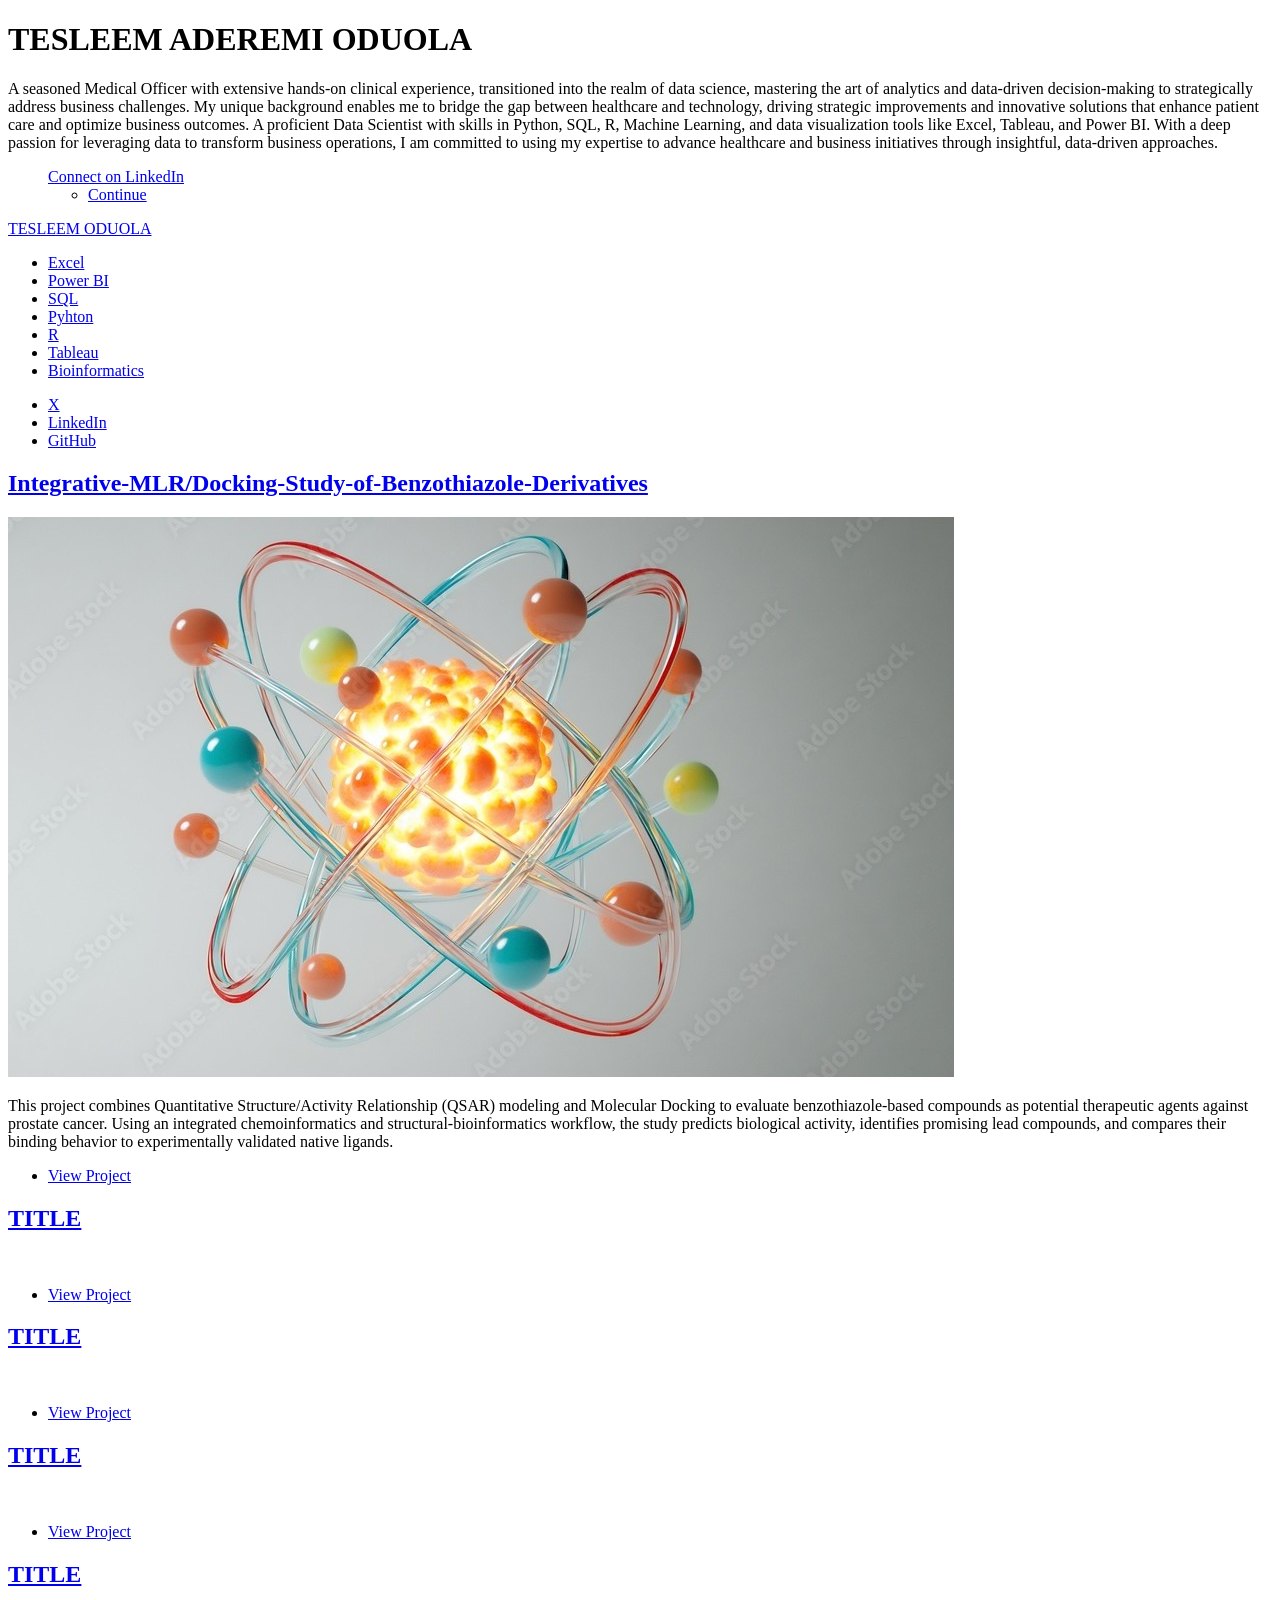
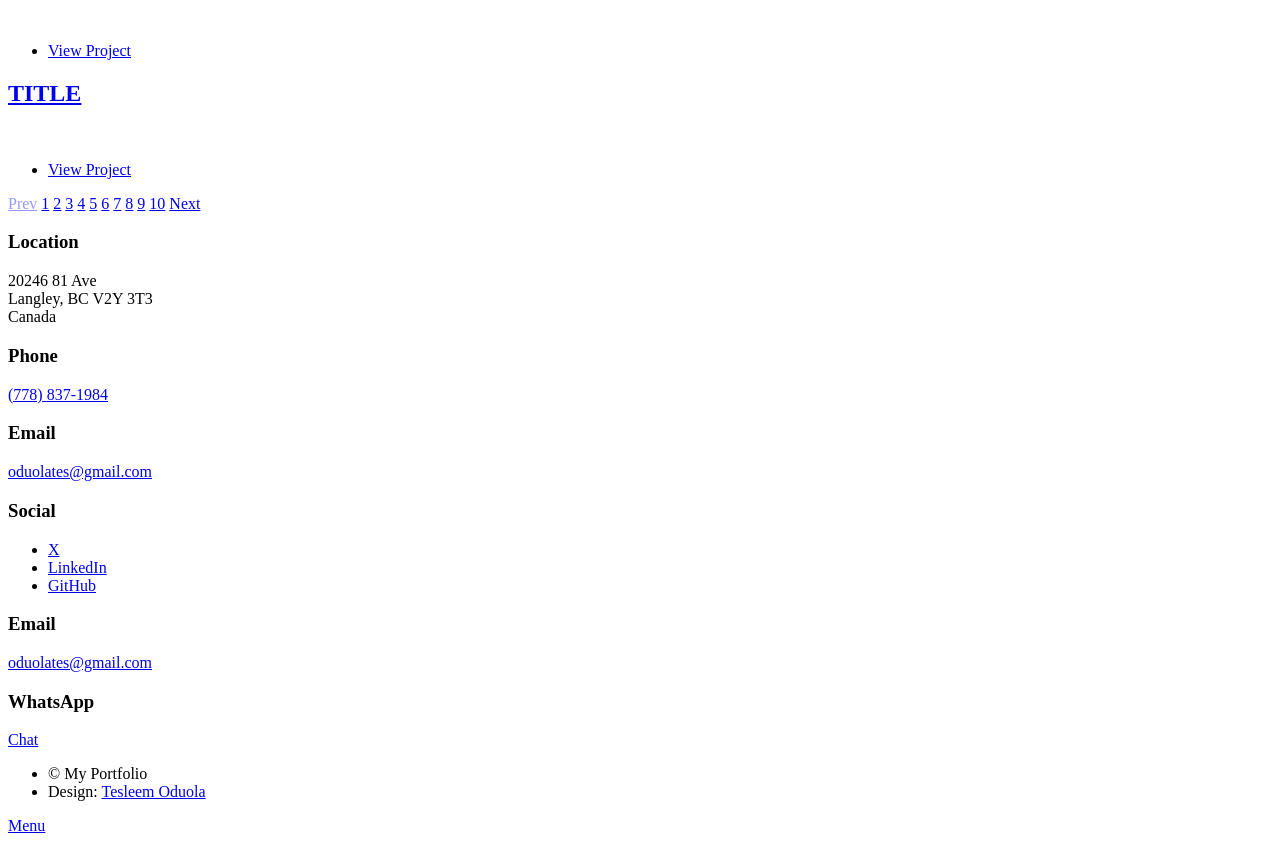
==== commit 841db08a: "Add files via upload" ====
--- a/bioinformatics.html
+++ b/bioinformatics.html
@@ -1,2109 +1,958 @@
-<!DOCTYPE HTML>
-<!--
-	Massively by HTML5 UP
-	html5up.net | @ajlkn
-	Free for personal and commercial use under the CCA 3.0 license (html5up.net/license)
--->
-<html>
-	<head>
-		<title>Tesleem Oduola Portfolio</title>
-		<meta charset="utf-8" />
-		<meta name="viewport" content="width=device-width, initial-scale=1, user-scalable=no" />
-		<link rel="stylesheet" href="assets/css/main.css" />
-		<noscript><link rel="stylesheet" href="assets/css/noscript.css" /></noscript>
-	
-<link rel="stylesheet" href="https://cdnjs.cloudflare.com/ajax/libs/font-awesome/6.5.0/css/all.min.css">
-<style>
-/* Option B v10 styles */
-body{font-family: 'Poppins', Arial, sans-serif;margin:0;color:#222;background:#fff;}
-header{position:sticky;top:0;z-index:999;background:rgba(0,0,0,0.6);color:#fff;padding:12px 20px;backdrop-filter: blur(4px);}
-.header-inner{max-width:1100px;margin:0 auto;display:flex;align-items:center;justify-content:space-between;}
-nav .links{list-style:none;margin:0;padding:0;display:flex;gap:10px;}
-nav .links li{display:inline-block;}
-nav .links a{color:#fff;text-decoration:none;padding:8px 12px;border-radius:6px;font-weight:600;opacity:0.95;}
-nav .links li.active a{background:rgba(255,255,255,0.08);}
-#intro{min-height:380px;display:flex;align-items:center;justify-content:center;text-align:center;background-size:cover;background-position:center;padding:40px 20px;color:#fff;}
-#intro .intro-inner{max-width:980px;}
-#intro h1{font-size:40px;margin:0 0 12px;font-weight:800;letter-spacing:1px;}
-#intro p{font-size:18px;line-height:1.6;margin:0;}
-.container{max-width:1100px;margin:40px auto;padding:0 18px;}
-.posts{display:grid;grid-template-columns:repeat(2,1fr);gap:28px;}
-.post-card{background:#fff;padding:22px;border:1px solid #eee;border-radius:6px;box-shadow:0 6px 20px rgba(0,0,0,0.04);}
-.footer{background:#222;color:#fff;padding:30px 18px;text-align:center;margin-top:60px;}
-@media(max-width:900px){.posts{grid-template-columns:1fr}.header-inner{padding:0 10px}#intro{padding:30px 12px}#intro h1{font-size:28px}}
-</style>
-
-<style>
-/* Header transparent -> solid on scroll */
-header{transition: background 300ms ease, box-shadow 300ms ease;}
-header.solid{background: #2b2f33; box-shadow: 0 4px 18px rgba(0,0,0,0.25);}
-.hamburger{display:none;cursor:pointer;padding:8px;border-radius:6px;}
-.hamburger .bar{width:22px;height:2px;background:#fff;margin:4px 0;transition:0.25s}
-nav.mobile-open{position:fixed;left:0;top:60px;right:0;background:rgba(0,0,0,0.95);padding:20px;display:block;}
-@media(max-width:900px){
-  nav .links{display:none}
-  .hamburger{display:block}
-  nav.mobile-open .links{display:block;flex-direction:column;gap:12px}
-}
-/* Project cards grid */
-.projects-grid{display:grid;grid-template-columns:repeat(3,1fr);gap:24px;margin-top:28px}
-@media(max-width:1100px){.projects-grid{grid-template-columns:repeat(2,1fr)}}
-@media(max-width:700px){.projects-grid{grid-template-columns:1fr}}
-.project-card{background:#fff;border-radius:8px;overflow:hidden;border:1px solid #eee;transition:transform .25s, box-shadow .25s;opacity:0;transform:translateY(18px);}
-.project-card.show{opacity:1;transform:none}
-.project-card img{width:100%;height:180px;object-fit:cover;display:block}
-.project-card .content{padding:16px}
-.project-card h3{margin:0 0 8px;font-size:18px}
-.project-card p{margin:0 0 12px;color:#444;font-size:14px;line-height:1.5}
-.project-card a.button{display:inline-block;padding:8px 12px;border-radius:6px;background:#0A2342;color:#fff;text-decoration:none;font-weight:700}
-</style>
-
-<link href="https://fonts.googleapis.com/css2?family=Poppins:wght@300;400;600;700;800&display=swap" rel="stylesheet">
-<style>
-
-/* Ensure header transparent initial state */
-header.transparent { background: rgba(0,0,0,0); box-shadow:none; }
-/* stronger overlay helper for intro when needed */
-#intro { background-repeat:no-repeat; background-size:cover; background-position:center; }
-/* ensure .intro-inner centers content and prevents left-aligned stacked text */
-#intro .intro-inner{ max-width:980px; margin:0 auto; padding:40px 20px; text-align:center; }
-
-</style>
-</head>
-	<body class="is-preload">
-
-		<!-- Wrapper -->
-			<div id="wrapper" class="fade-in">
-
-				<!-- Intro -->
-					<div id="intro" style="background-image: linear-gradient(rgba(0,0,0,0.55), rgba(0,0,0,0.55)), url('image/cover_bioinformatics.png');">
-  <div class="intro-inner">
-    <h1>TESLEEM ADEREMI ODUOLA</h1>
-    <p>A seasoned Medical Officer transitioned into data science and bioinformatics, combining clinical expertise with advanced analytics to address healthcare, research, and business challenges. Skilled in Python, SQL, R, Machine Learning, and data visualization tools such as Excel, Tableau, and Power BI. I am also proficient with bioinformatics tools and workflows including BLAST, FASTQC, genome annotation pipelines, molecular docking, and pathway/omics analysis platforms. I bridge the gap between medicine, technology, and biological data. With a passion for transforming clinical, biological, and operational insights, I am committed to advancing healthcare and biomedical innovation through data-driven approaches.</p>
-    <ul class="actions special">
-      <li><a href="https://www.linkedin.com/in/tesleemaderemioduola/" class="button">Connect on LinkedIn</a></li>
-      <li><a href="#header" class="button icon solid solo fa-arrow-down scrolly">Continue</a></li>
-    </ul>
-  </div>
-</div>
-<!-- Header -->
-					
-<header id="header" class="transparent">
-  <div class="header-inner">
-    <a href="index.html" class="logo">TESLEEM ODUOLA</a>
-    <div class="hamburger" id="hamburger" aria-label="menu" aria-expanded="false">
-      <div class="bar"></div><div class="bar"></div><div class="bar"></div>
-    </div>
-    <nav id="nav">
-      <ul class="links">
-        <li><a href="index.html">Excel</a></li>
-        <li><a href="powerbi.html">Power BI</a></li>
-        <li><a href="sql.html">SQL</a></li>
-        <li><a href="python.html">Python</a></li>
-        <li><a href="r.html">R</a></li>
-        <li><a href="tableau.html">Tableau</a></li>
-        <li><a href="bioinformatics.html">Bioinformatics</a></li>
-      </ul>
-    </nav>
-  </div>
-</header>
-
-
-				<!-- Nav -->
-					<nav id="nav">
-						<ul class="links">
-							<li><a href="index.html">Excel</a></li>
-							<li><a href="powerbi.html">Power BI</a></li>
-							<li><a href="sql.html">SQL</a></li>
-							<li><a href="python.html">Pyhton</a></li>
-							<li><a href="r.html">R</a></li>
-							<li><a href="tableau.html">Tableau</a></li>
-							<li class="active"><a href="bioinformatics.html">Bioinformatics</a></li>
-						</ul>
-						<ul class="icons">
-							<li><a href="https://www.x.com/oduolates" class="icon brands alt fa-twitter"><span class="label">X</span></a></li>
-                            <li><a href="https://www.linkedin.com/in/tesleemaderemioduola/" class="icon brands alt fa-linkedin"><span class="label">LinkedIn</span></a></li>
-                            <li><a href="https://github.com/Tesleemoduola" class="icon brands alt fa-github"><span class="label">GitHub</span></a></li>
-						</ul>
-					</nav>
-
-				<!-- Main -->
-					<div id="main">
-
-						
-
-						<!-- Posts -->
-							<section id="page1" class="posts">
-								<article>
-									
-<header id="header" class="transparent">
-  <div class="header-inner">
-    <a href="index.html" class="logo">TESLEEM ODUOLA</a>
-    <div class="hamburger" id="hamburger" aria-label="menu" aria-expanded="false">
-      <div class="bar"></div><div class="bar"></div><div class="bar"></div>
-    </div>
-    <nav id="nav">
-      <ul class="links">
-        <li><a href="index.html">Excel</a></li>
-        <li><a href="powerbi.html">Power BI</a></li>
-        <li><a href="sql.html">SQL</a></li>
-        <li><a href="python.html">Python</a></li>
-        <li><a href="r.html">R</a></li>
-        <li><a href="tableau.html">Tableau</a></li>
-        <li><a href="bioinformatics.html">Bioinformatics</a></li>
-      </ul>
-    </nav>
-  </div>
-</header>
-
-									<a href="https://github.com/Tesleemoduola/Integrative-MLR-Docking-Study-of-Benzothiazole-Derivatives" class="image fit"><img src="image/docking_2.jpg" alt="" /></a>
-									<p>This project combines Quantitative Structure/Activity Relationship (QSAR) modeling and Molecular Docking to evaluate benzothiazole-based compounds as potential therapeutic agents against prostate cancer. Using an integrated chemoinformatics and structural-bioinformatics workflow, the study predicts biological activity, identifies promising lead compounds, and compares their binding behavior to experimentally validated native ligands. </p>
-									<ul class="actions special">
-										<li><a href="https://Integrative-MLR-Docking-Study-of-Benzothiazole-Derivatives" class="button">View Project</a></li>
-									</ul>
-								</article>
-								<article>
-									
-<header id="header" class="transparent">
-  <div class="header-inner">
-    <a href="index.html" class="logo">TESLEEM ODUOLA</a>
-    <div class="hamburger" id="hamburger" aria-label="menu" aria-expanded="false">
-      <div class="bar"></div><div class="bar"></div><div class="bar"></div>
-    </div>
-    <nav id="nav">
-      <ul class="links">
-        <li><a href="index.html">Excel</a></li>
-        <li><a href="powerbi.html">Power BI</a></li>
-        <li><a href="sql.html">SQL</a></li>
-        <li><a href="python.html">Python</a></li>
-        <li><a href="r.html">R</a></li>
-        <li><a href="tableau.html">Tableau</a></li>
-        <li><a href="bioinformatics.html">Bioinformatics</a></li>
-      </ul>
-    </nav>
-  </div>
-</header>
-
-									<a href="#" class="image fit"><img src="image/pic03.jpg" alt="" /></a>
-									<p> </p>
-									<ul class="actions special">
-										<li><a href="#" class="button">View Project</a></li>
-									</ul>
-								</article>
-								<article>
-									
-<header id="header" class="transparent">
-  <div class="header-inner">
-    <a href="index.html" class="logo">TESLEEM ODUOLA</a>
-    <div class="hamburger" id="hamburger" aria-label="menu" aria-expanded="false">
-      <div class="bar"></div><div class="bar"></div><div class="bar"></div>
-    </div>
-    <nav id="nav">
-      <ul class="links">
-        <li><a href="index.html">Excel</a></li>
-        <li><a href="powerbi.html">Power BI</a></li>
-        <li><a href="sql.html">SQL</a></li>
-        <li><a href="python.html">Python</a></li>
-        <li><a href="r.html">R</a></li>
-        <li><a href="tableau.html">Tableau</a></li>
-        <li><a href="bioinformatics.html">Bioinformatics</a></li>
-      </ul>
-    </nav>
-  </div>
-</header>
-
-									<a href="#" class="image fit"><img src="image/pic04.jpg" alt="" /></a>
-									<p> </p>
-									<ul class="actions special">
-										<li><a href="#" class="button">View Project</a></li>
-									</ul>
-								</article>
-								<article>
-									
-<header id="header" class="transparent">
-  <div class="header-inner">
-    <a href="index.html" class="logo">TESLEEM ODUOLA</a>
-    <div class="hamburger" id="hamburger" aria-label="menu" aria-expanded="false">
-      <div class="bar"></div><div class="bar"></div><div class="bar"></div>
-    </div>
-    <nav id="nav">
-      <ul class="links">
-        <li><a href="index.html">Excel</a></li>
-        <li><a href="powerbi.html">Power BI</a></li>
-        <li><a href="sql.html">SQL</a></li>
-        <li><a href="python.html">Python</a></li>
-        <li><a href="r.html">R</a></li>
-        <li><a href="tableau.html">Tableau</a></li>
-        <li><a href="bioinformatics.html">Bioinformatics</a></li>
-      </ul>
-    </nav>
-  </div>
-</header>
-
-									<a href="#" class="image fit"><img src="image/pic05.jpg" alt="" /></a>
-									<p> </p>
-									<ul class="actions special">
-										<li><a href="#" class="button">View Project</a></li>
-									</ul>
-								</article>
-								<article>
-									
-<header id="header" class="transparent">
-  <div class="header-inner">
-    <a href="index.html" class="logo">TESLEEM ODUOLA</a>
-    <div class="hamburger" id="hamburger" aria-label="menu" aria-expanded="false">
-      <div class="bar"></div><div class="bar"></div><div class="bar"></div>
-    </div>
-    <nav id="nav">
-      <ul class="links">
-        <li><a href="index.html">Excel</a></li>
-        <li><a href="powerbi.html">Power BI</a></li>
-        <li><a href="sql.html">SQL</a></li>
-        <li><a href="python.html">Python</a></li>
-        <li><a href="r.html">R</a></li>
-        <li><a href="tableau.html">Tableau</a></li>
-        <li><a href="bioinformatics.html">Bioinformatics</a></li>
-      </ul>
-    </nav>
-  </div>
-</header>
-
-									<a href="#" class="image fit"><img src="image/pic06.jpg" alt="" /></a>
-									<p> </p>
-									<ul class="actions special">
-										<li><a href="#" class="button">View Project</a></li>
-									</ul>
-								</article>
-								<article>
-									
-<header id="header" class="transparent">
-  <div class="header-inner">
-    <a href="index.html" class="logo">TESLEEM ODUOLA</a>
-    <div class="hamburger" id="hamburger" aria-label="menu" aria-expanded="false">
-      <div class="bar"></div><div class="bar"></div><div class="bar"></div>
-    </div>
-    <nav id="nav">
-      <ul class="links">
-        <li><a href="index.html">Excel</a></li>
-        <li><a href="powerbi.html">Power BI</a></li>
-        <li><a href="sql.html">SQL</a></li>
-        <li><a href="python.html">Python</a></li>
-        <li><a href="r.html">R</a></li>
-        <li><a href="tableau.html">Tableau</a></li>
-        <li><a href="bioinformatics.html">Bioinformatics</a></li>
-      </ul>
-    </nav>
-  </div>
-</header>
-
-									<a href="#" class="image fit"><img src="image/pic07.jpg" alt="" /></a>
-									<p> </p>
-									<ul class="actions special">
-										<li><a href="#" class="button">View Project</a></li>
-									</ul>
-								</article>
-							</section>
-
-							<section id="page2" class="posts" style="display:none;">
-								<article>
-									
-<header id="header" class="transparent">
-  <div class="header-inner">
-    <a href="index.html" class="logo">TESLEEM ODUOLA</a>
-    <div class="hamburger" id="hamburger" aria-label="menu" aria-expanded="false">
-      <div class="bar"></div><div class="bar"></div><div class="bar"></div>
-    </div>
-    <nav id="nav">
-      <ul class="links">
-        <li><a href="index.html">Excel</a></li>
-        <li><a href="powerbi.html">Power BI</a></li>
-        <li><a href="sql.html">SQL</a></li>
-        <li><a href="python.html">Python</a></li>
-        <li><a href="r.html">R</a></li>
-        <li><a href="tableau.html">Tableau</a></li>
-        <li><a href="bioinformatics.html">Bioinformatics</a></li>
-      </ul>
-    </nav>
-  </div>
-</header>
-
-									<a href="#" class="image fit"><img src="image/pic02.jpg" alt="" /></a>
-									<p> </p>
-									<ul class="actions special">
-										<li><a href="#" class="button">View Project</a></li>
-									</ul>
-								</article>
-								<article>
-									
-<header id="header" class="transparent">
-  <div class="header-inner">
-    <a href="index.html" class="logo">TESLEEM ODUOLA</a>
-    <div class="hamburger" id="hamburger" aria-label="menu" aria-expanded="false">
-      <div class="bar"></div><div class="bar"></div><div class="bar"></div>
-    </div>
-    <nav id="nav">
-      <ul class="links">
-        <li><a href="index.html">Excel</a></li>
-        <li><a href="powerbi.html">Power BI</a></li>
-        <li><a href="sql.html">SQL</a></li>
-        <li><a href="python.html">Python</a></li>
-        <li><a href="r.html">R</a></li>
-        <li><a href="tableau.html">Tableau</a></li>
-        <li><a href="bioinformatics.html">Bioinformatics</a></li>
-      </ul>
-    </nav>
-  </div>
-</header>
-
-									<a href="#" class="image fit"><img src="image/pic02.jpg" alt="" /></a>
-									<p> </p>
-									<ul class="actions special">
-										<li><a href="#" class="button">View Project</a></li>
-									</ul>
-								</article>
-								<article>
-									
-<header id="header" class="transparent">
-  <div class="header-inner">
-    <a href="index.html" class="logo">TESLEEM ODUOLA</a>
-    <div class="hamburger" id="hamburger" aria-label="menu" aria-expanded="false">
-      <div class="bar"></div><div class="bar"></div><div class="bar"></div>
-    </div>
-    <nav id="nav">
-      <ul class="links">
-        <li><a href="index.html">Excel</a></li>
-        <li><a href="powerbi.html">Power BI</a></li>
-        <li><a href="sql.html">SQL</a></li>
-        <li><a href="python.html">Python</a></li>
-        <li><a href="r.html">R</a></li>
-        <li><a href="tableau.html">Tableau</a></li>
-        <li><a href="bioinformatics.html">Bioinformatics</a></li>
-      </ul>
-    </nav>
-  </div>
-</header>
-
-									<a href="#" class="image fit"><img src="image/pic02.jpg" alt="" /></a>
-									<p> </p>
-									<ul class="actions special">
-										<li><a href="#" class="button">View Project</a></li>
-									</ul>
-								</article>
-								<article>
-									
-<header id="header" class="transparent">
-  <div class="header-inner">
-    <a href="index.html" class="logo">TESLEEM ODUOLA</a>
-    <div class="hamburger" id="hamburger" aria-label="menu" aria-expanded="false">
-      <div class="bar"></div><div class="bar"></div><div class="bar"></div>
-    </div>
-    <nav id="nav">
-      <ul class="links">
-        <li><a href="index.html">Excel</a></li>
-        <li><a href="powerbi.html">Power BI</a></li>
-        <li><a href="sql.html">SQL</a></li>
-        <li><a href="python.html">Python</a></li>
-        <li><a href="r.html">R</a></li>
-        <li><a href="tableau.html">Tableau</a></li>
-        <li><a href="bioinformatics.html">Bioinformatics</a></li>
-      </ul>
-    </nav>
-  </div>
-</header>
-
-									<a href="#" class="image fit"><img src="image/pic02.jpg" alt="" /></a>
-									<p> </p>
-									<ul class="actions special">
-										<li><a href="#" class="button">View Project</a></li>
-									</ul>
-								</article>
-								<article>
-									
-<header id="header" class="transparent">
-  <div class="header-inner">
-    <a href="index.html" class="logo">TESLEEM ODUOLA</a>
-    <div class="hamburger" id="hamburger" aria-label="menu" aria-expanded="false">
-      <div class="bar"></div><div class="bar"></div><div class="bar"></div>
-    </div>
-    <nav id="nav">
-      <ul class="links">
-        <li><a href="index.html">Excel</a></li>
-        <li><a href="powerbi.html">Power BI</a></li>
-        <li><a href="sql.html">SQL</a></li>
-        <li><a href="python.html">Python</a></li>
-        <li><a href="r.html">R</a></li>
-        <li><a href="tableau.html">Tableau</a></li>
-        <li><a href="bioinformatics.html">Bioinformatics</a></li>
-      </ul>
-    </nav>
-  </div>
-</header>
-
-									<a href="#" class="image fit"><img src="image/pic02.jpg" alt="" /></a>
-									<p> </p>
-									<ul class="actions special">
-										<li><a href="#" class="button">View Project</a></li>
-									</ul>
-								</article>
-								<article>
-									
-<header id="header" class="transparent">
-  <div class="header-inner">
-    <a href="index.html" class="logo">TESLEEM ODUOLA</a>
-    <div class="hamburger" id="hamburger" aria-label="menu" aria-expanded="false">
-      <div class="bar"></div><div class="bar"></div><div class="bar"></div>
-    </div>
-    <nav id="nav">
-      <ul class="links">
-        <li><a href="index.html">Excel</a></li>
-        <li><a href="powerbi.html">Power BI</a></li>
-        <li><a href="sql.html">SQL</a></li>
-        <li><a href="python.html">Python</a></li>
-        <li><a href="r.html">R</a></li>
-        <li><a href="tableau.html">Tableau</a></li>
-        <li><a href="bioinformatics.html">Bioinformatics</a></li>
-      </ul>
-    </nav>
-  </div>
-</header>
-
-									<a href="#" class="image fit"><img src="image/pic02.jpg" alt="" /></a>
-									<p> </p>
-									<ul class="actions special">
-										<li><a href="#" class="button">View Project</a></li>
-									</ul>
-								</article>
-							</section>
-							
-							<section id="page3" class="posts" style="display:none;">
-								<article>
-									
-<header id="header" class="transparent">
-  <div class="header-inner">
-    <a href="index.html" class="logo">TESLEEM ODUOLA</a>
-    <div class="hamburger" id="hamburger" aria-label="menu" aria-expanded="false">
-      <div class="bar"></div><div class="bar"></div><div class="bar"></div>
-    </div>
-    <nav id="nav">
-      <ul class="links">
-        <li><a href="index.html">Excel</a></li>
-        <li><a href="powerbi.html">Power BI</a></li>
-        <li><a href="sql.html">SQL</a></li>
-        <li><a href="python.html">Python</a></li>
-        <li><a href="r.html">R</a></li>
-        <li><a href="tableau.html">Tableau</a></li>
-        <li><a href="bioinformatics.html">Bioinformatics</a></li>
-      </ul>
-    </nav>
-  </div>
-</header>
-
-									<a href="#" class="image fit"><img src="image/pic02.jpg" alt="" /></a>
-									<p> </p>
-									<ul class="actions special">
-										<li><a href="#" class="button">View Project</a></li>
-									</ul>
-								</article>
-								<article>
-									
-<header id="header" class="transparent">
-  <div class="header-inner">
-    <a href="index.html" class="logo">TESLEEM ODUOLA</a>
-    <div class="hamburger" id="hamburger" aria-label="menu" aria-expanded="false">
-      <div class="bar"></div><div class="bar"></div><div class="bar"></div>
-    </div>
-    <nav id="nav">
-      <ul class="links">
-        <li><a href="index.html">Excel</a></li>
-        <li><a href="powerbi.html">Power BI</a></li>
-        <li><a href="sql.html">SQL</a></li>
-        <li><a href="python.html">Python</a></li>
-        <li><a href="r.html">R</a></li>
-        <li><a href="tableau.html">Tableau</a></li>
-        <li><a href="bioinformatics.html">Bioinformatics</a></li>
-      </ul>
-    </nav>
-  </div>
-</header>
-
-									<a href="#" class="image fit"><img src="image/pic02.jpg" alt="" /></a>
-									<p> </p>
-									<ul class="actions special">
-										<li><a href="#" class="button">View Project</a></li>
-									</ul>
-								</article>
-								<article>
-									
-<header id="header" class="transparent">
-  <div class="header-inner">
-    <a href="index.html" class="logo">TESLEEM ODUOLA</a>
-    <div class="hamburger" id="hamburger" aria-label="menu" aria-expanded="false">
-      <div class="bar"></div><div class="bar"></div><div class="bar"></div>
-    </div>
-    <nav id="nav">
-      <ul class="links">
-        <li><a href="index.html">Excel</a></li>
-        <li><a href="powerbi.html">Power BI</a></li>
-        <li><a href="sql.html">SQL</a></li>
-        <li><a href="python.html">Python</a></li>
-        <li><a href="r.html">R</a></li>
-        <li><a href="tableau.html">Tableau</a></li>
-        <li><a href="bioinformatics.html">Bioinformatics</a></li>
-      </ul>
-    </nav>
-  </div>
-</header>
-
-									<a href="#" class="image fit"><img src="image/pic02.jpg" alt="" /></a>
-									<p> </p>
-									<ul class="actions special">
-										<li><a href="#" class="button">View Project</a></li>
-									</ul>
-								</article>
-								<article>
-									
-<header id="header" class="transparent">
-  <div class="header-inner">
-    <a href="index.html" class="logo">TESLEEM ODUOLA</a>
-    <div class="hamburger" id="hamburger" aria-label="menu" aria-expanded="false">
-      <div class="bar"></div><div class="bar"></div><div class="bar"></div>
-    </div>
-    <nav id="nav">
-      <ul class="links">
-        <li><a href="index.html">Excel</a></li>
-        <li><a href="powerbi.html">Power BI</a></li>
-        <li><a href="sql.html">SQL</a></li>
-        <li><a href="python.html">Python</a></li>
-        <li><a href="r.html">R</a></li>
-        <li><a href="tableau.html">Tableau</a></li>
-        <li><a href="bioinformatics.html">Bioinformatics</a></li>
-      </ul>
-    </nav>
-  </div>
-</header>
-
-									<a href="#" class="image fit"><img src="image/pic02.jpg" alt="" /></a>
-									<p> </p>
-									<ul class="actions special">
-										<li><a href="#" class="button">View Project</a></li>
-									</ul>
-								</article>
-								<article>
-									
-<header id="header" class="transparent">
-  <div class="header-inner">
-    <a href="index.html" class="logo">TESLEEM ODUOLA</a>
-    <div class="hamburger" id="hamburger" aria-label="menu" aria-expanded="false">
-      <div class="bar"></div><div class="bar"></div><div class="bar"></div>
-    </div>
-    <nav id="nav">
-      <ul class="links">
-        <li><a href="index.html">Excel</a></li>
-        <li><a href="powerbi.html">Power BI</a></li>
-        <li><a href="sql.html">SQL</a></li>
-        <li><a href="python.html">Python</a></li>
-        <li><a href="r.html">R</a></li>
-        <li><a href="tableau.html">Tableau</a></li>
-        <li><a href="bioinformatics.html">Bioinformatics</a></li>
-      </ul>
-    </nav>
-  </div>
-</header>
-
-									<a href="#" class="image fit"><img src="image/pic02.jpg" alt="" /></a>
-									<p> </p>
-									<ul class="actions special">
-										<li><a href="#" class="button">View Project</a></li>
-									</ul>
-								</article>
-								<article>
-									
-<header id="header" class="transparent">
-  <div class="header-inner">
-    <a href="index.html" class="logo">TESLEEM ODUOLA</a>
-    <div class="hamburger" id="hamburger" aria-label="menu" aria-expanded="false">
-      <div class="bar"></div><div class="bar"></div><div class="bar"></div>
-    </div>
-    <nav id="nav">
-      <ul class="links">
-        <li><a href="index.html">Excel</a></li>
-        <li><a href="powerbi.html">Power BI</a></li>
-        <li><a href="sql.html">SQL</a></li>
-        <li><a href="python.html">Python</a></li>
-        <li><a href="r.html">R</a></li>
-        <li><a href="tableau.html">Tableau</a></li>
-        <li><a href="bioinformatics.html">Bioinformatics</a></li>
-      </ul>
-    </nav>
-  </div>
-</header>
-
-									<a href="#" class="image fit"><img src="image/pic02.jpg" alt="" /></a>
-									<p> </p>
-									<ul class="actions special">
-										<li><a href="#" class="button">View Project</a></li>
-									</ul>
-								</article>
-							</section>
-
-							<section id="page4" class="posts" style="display:none;">
-								<article>
-									
-<header id="header" class="transparent">
-  <div class="header-inner">
-    <a href="index.html" class="logo">TESLEEM ODUOLA</a>
-    <div class="hamburger" id="hamburger" aria-label="menu" aria-expanded="false">
-      <div class="bar"></div><div class="bar"></div><div class="bar"></div>
-    </div>
-    <nav id="nav">
-      <ul class="links">
-        <li><a href="index.html">Excel</a></li>
-        <li><a href="powerbi.html">Power BI</a></li>
-        <li><a href="sql.html">SQL</a></li>
-        <li><a href="python.html">Python</a></li>
-        <li><a href="r.html">R</a></li>
-        <li><a href="tableau.html">Tableau</a></li>
-        <li><a href="bioinformatics.html">Bioinformatics</a></li>
-      </ul>
-    </nav>
-  </div>
-</header>
-
-									<a href="#" class="image fit"><img src="image/pic02.jpg" alt="" /></a>
-									<p> </p>
-									<ul class="actions special">
-										<li><a href="#" class="button">View Project</a></li>
-									</ul>
-								</article>
-								<article>
-									
-<header id="header" class="transparent">
-  <div class="header-inner">
-    <a href="index.html" class="logo">TESLEEM ODUOLA</a>
-    <div class="hamburger" id="hamburger" aria-label="menu" aria-expanded="false">
-      <div class="bar"></div><div class="bar"></div><div class="bar"></div>
-    </div>
-    <nav id="nav">
-      <ul class="links">
-        <li><a href="index.html">Excel</a></li>
-        <li><a href="powerbi.html">Power BI</a></li>
-        <li><a href="sql.html">SQL</a></li>
-        <li><a href="python.html">Python</a></li>
-        <li><a href="r.html">R</a></li>
-        <li><a href="tableau.html">Tableau</a></li>
-        <li><a href="bioinformatics.html">Bioinformatics</a></li>
-      </ul>
-    </nav>
-  </div>
-</header>
-
-									<a href="#" class="image fit"><img src="image/pic02.jpg" alt="" /></a>
-									<p> </p>
-									<ul class="actions special">
-										<li><a href="#" class="button">View Project</a></li>
-									</ul>
-								</article>
-								<article>
-									
-<header id="header" class="transparent">
-  <div class="header-inner">
-    <a href="index.html" class="logo">TESLEEM ODUOLA</a>
-    <div class="hamburger" id="hamburger" aria-label="menu" aria-expanded="false">
-      <div class="bar"></div><div class="bar"></div><div class="bar"></div>
-    </div>
-    <nav id="nav">
-      <ul class="links">
-        <li><a href="index.html">Excel</a></li>
-        <li><a href="powerbi.html">Power BI</a></li>
-        <li><a href="sql.html">SQL</a></li>
-        <li><a href="python.html">Python</a></li>
-        <li><a href="r.html">R</a></li>
-        <li><a href="tableau.html">Tableau</a></li>
-        <li><a href="bioinformatics.html">Bioinformatics</a></li>
-      </ul>
-    </nav>
-  </div>
-</header>
-
-									<a href="#" class="image fit"><img src="image/pic02.jpg" alt="" /></a>
-									<p> </p>
-									<ul class="actions special">
-										<li><a href="#" class="button">View Project</a></li>
-									</ul>
-								</article>
-								<article>
-									
-<header id="header" class="transparent">
-  <div class="header-inner">
-    <a href="index.html" class="logo">TESLEEM ODUOLA</a>
-    <div class="hamburger" id="hamburger" aria-label="menu" aria-expanded="false">
-      <div class="bar"></div><div class="bar"></div><div class="bar"></div>
-    </div>
-    <nav id="nav">
-      <ul class="links">
-        <li><a href="index.html">Excel</a></li>
-        <li><a href="powerbi.html">Power BI</a></li>
-        <li><a href="sql.html">SQL</a></li>
-        <li><a href="python.html">Python</a></li>
-        <li><a href="r.html">R</a></li>
-        <li><a href="tableau.html">Tableau</a></li>
-        <li><a href="bioinformatics.html">Bioinformatics</a></li>
-      </ul>
-    </nav>
-  </div>
-</header>
-
-									<a href="#" class="image fit"><img src="image/pic02.jpg" alt="" /></a>
-									<p> </p>
-									<ul class="actions special">
-										<li><a href="#" class="button">View Project</a></li>
-									</ul>
-								</article>
-								<article>
-									
-<header id="header" class="transparent">
-  <div class="header-inner">
-    <a href="index.html" class="logo">TESLEEM ODUOLA</a>
-    <div class="hamburger" id="hamburger" aria-label="menu" aria-expanded="false">
-      <div class="bar"></div><div class="bar"></div><div class="bar"></div>
-    </div>
-    <nav id="nav">
-      <ul class="links">
-        <li><a href="index.html">Excel</a></li>
-        <li><a href="powerbi.html">Power BI</a></li>
-        <li><a href="sql.html">SQL</a></li>
-        <li><a href="python.html">Python</a></li>
-        <li><a href="r.html">R</a></li>
-        <li><a href="tableau.html">Tableau</a></li>
-        <li><a href="bioinformatics.html">Bioinformatics</a></li>
-      </ul>
-    </nav>
-  </div>
-</header>
-
-									<a href="#" class="image fit"><img src="image/pic02.jpg" alt="" /></a>
-									<p> </p>
-									<ul class="actions special">
-										<li><a href="#" class="button">View Project</a></li>
-									</ul>
-								</article>
-								<article>
-									
-<header id="header" class="transparent">
-  <div class="header-inner">
-    <a href="index.html" class="logo">TESLEEM ODUOLA</a>
-    <div class="hamburger" id="hamburger" aria-label="menu" aria-expanded="false">
-      <div class="bar"></div><div class="bar"></div><div class="bar"></div>
-    </div>
-    <nav id="nav">
-      <ul class="links">
-        <li><a href="index.html">Excel</a></li>
-        <li><a href="powerbi.html">Power BI</a></li>
-        <li><a href="sql.html">SQL</a></li>
-        <li><a href="python.html">Python</a></li>
-        <li><a href="r.html">R</a></li>
-        <li><a href="tableau.html">Tableau</a></li>
-        <li><a href="bioinformatics.html">Bioinformatics</a></li>
-      </ul>
-    </nav>
-  </div>
-</header>
-
-									<a href="#" class="image fit"><img src="image/pic02.jpg" alt="" /></a>
-									<p> </p>
-									<ul class="actions special">
-										<li><a href="#" class="button">View Project</a></li>
-									</ul>
-								</article>
-							</section>
-							
-							<section id="page5" class="posts" style="display:none;">
-								<article>
-									
-<header id="header" class="transparent">
-  <div class="header-inner">
-    <a href="index.html" class="logo">TESLEEM ODUOLA</a>
-    <div class="hamburger" id="hamburger" aria-label="menu" aria-expanded="false">
-      <div class="bar"></div><div class="bar"></div><div class="bar"></div>
-    </div>
-    <nav id="nav">
-      <ul class="links">
-        <li><a href="index.html">Excel</a></li>
-        <li><a href="powerbi.html">Power BI</a></li>
-        <li><a href="sql.html">SQL</a></li>
-        <li><a href="python.html">Python</a></li>
-        <li><a href="r.html">R</a></li>
-        <li><a href="tableau.html">Tableau</a></li>
-        <li><a href="bioinformatics.html">Bioinformatics</a></li>
-      </ul>
-    </nav>
-  </div>
-</header>
-
-									<a href="#" class="image fit"><img src="image/pic02.jpg" alt="" /></a>
-									<p> </p>
-									<ul class="actions special">
-										<li><a href="#" class="button">View Project</a></li>
-									</ul>
-								</article>
-								<article>
-									
-<header id="header" class="transparent">
-  <div class="header-inner">
-    <a href="index.html" class="logo">TESLEEM ODUOLA</a>
-    <div class="hamburger" id="hamburger" aria-label="menu" aria-expanded="false">
-      <div class="bar"></div><div class="bar"></div><div class="bar"></div>
-    </div>
-    <nav id="nav">
-      <ul class="links">
-        <li><a href="index.html">Excel</a></li>
-        <li><a href="powerbi.html">Power BI</a></li>
-        <li><a href="sql.html">SQL</a></li>
-        <li><a href="python.html">Python</a></li>
-        <li><a href="r.html">R</a></li>
-        <li><a href="tableau.html">Tableau</a></li>
-        <li><a href="bioinformatics.html">Bioinformatics</a></li>
-      </ul>
-    </nav>
-  </div>
-</header>
-
-									<a href="#" class="image fit"><img src="image/pic02.jpg" alt="" /></a>
-									<p> </p>
-									<ul class="actions special">
-										<li><a href="#" class="button">View Project</a></li>
-									</ul>
-								</article>
-								<article>
-									
-<header id="header" class="transparent">
-  <div class="header-inner">
-    <a href="index.html" class="logo">TESLEEM ODUOLA</a>
-    <div class="hamburger" id="hamburger" aria-label="menu" aria-expanded="false">
-      <div class="bar"></div><div class="bar"></div><div class="bar"></div>
-    </div>
-    <nav id="nav">
-      <ul class="links">
-        <li><a href="index.html">Excel</a></li>
-        <li><a href="powerbi.html">Power BI</a></li>
-        <li><a href="sql.html">SQL</a></li>
-        <li><a href="python.html">Python</a></li>
-        <li><a href="r.html">R</a></li>
-        <li><a href="tableau.html">Tableau</a></li>
-        <li><a href="bioinformatics.html">Bioinformatics</a></li>
-      </ul>
-    </nav>
-  </div>
-</header>
-
-									<a href="#" class="image fit"><img src="image/pic02.jpg" alt="" /></a>
-									<p> </p>
-									<ul class="actions special">
-										<li><a href="#" class="button">View Project</a></li>
-									</ul>
-								</article>
-								<article>
-									
-<header id="header" class="transparent">
-  <div class="header-inner">
-    <a href="index.html" class="logo">TESLEEM ODUOLA</a>
-    <div class="hamburger" id="hamburger" aria-label="menu" aria-expanded="false">
-      <div class="bar"></div><div class="bar"></div><div class="bar"></div>
-    </div>
-    <nav id="nav">
-      <ul class="links">
-        <li><a href="index.html">Excel</a></li>
-        <li><a href="powerbi.html">Power BI</a></li>
-        <li><a href="sql.html">SQL</a></li>
-        <li><a href="python.html">Python</a></li>
-        <li><a href="r.html">R</a></li>
-        <li><a href="tableau.html">Tableau</a></li>
-        <li><a href="bioinformatics.html">Bioinformatics</a></li>
-      </ul>
-    </nav>
-  </div>
-</header>
-
-									<a href="#" class="image fit"><img src="image/pic02.jpg" alt="" /></a>
-									<p> </p>
-									<ul class="actions special">
-										<li><a href="#" class="button">View Project</a></li>
-									</ul>
-								</article>
-								<article>
-									
-<header id="header" class="transparent">
-  <div class="header-inner">
-    <a href="index.html" class="logo">TESLEEM ODUOLA</a>
-    <div class="hamburger" id="hamburger" aria-label="menu" aria-expanded="false">
-      <div class="bar"></div><div class="bar"></div><div class="bar"></div>
-    </div>
-    <nav id="nav">
-      <ul class="links">
-        <li><a href="index.html">Excel</a></li>
-        <li><a href="powerbi.html">Power BI</a></li>
-        <li><a href="sql.html">SQL</a></li>
-        <li><a href="python.html">Python</a></li>
-        <li><a href="r.html">R</a></li>
-        <li><a href="tableau.html">Tableau</a></li>
-        <li><a href="bioinformatics.html">Bioinformatics</a></li>
-      </ul>
-    </nav>
-  </div>
-</header>
-
-									<a href="#" class="image fit"><img src="image/pic02.jpg" alt="" /></a>
-									<p> </p>
-									<ul class="actions special">
-										<li><a href="#" class="button">View Project</a></li>
-									</ul>
-								</article>
-								<article>
-									
-<header id="header" class="transparent">
-  <div class="header-inner">
-    <a href="index.html" class="logo">TESLEEM ODUOLA</a>
-    <div class="hamburger" id="hamburger" aria-label="menu" aria-expanded="false">
-      <div class="bar"></div><div class="bar"></div><div class="bar"></div>
-    </div>
-    <nav id="nav">
-      <ul class="links">
-        <li><a href="index.html">Excel</a></li>
-        <li><a href="powerbi.html">Power BI</a></li>
-        <li><a href="sql.html">SQL</a></li>
-        <li><a href="python.html">Python</a></li>
-        <li><a href="r.html">R</a></li>
-        <li><a href="tableau.html">Tableau</a></li>
-        <li><a href="bioinformatics.html">Bioinformatics</a></li>
-      </ul>
-    </nav>
-  </div>
-</header>
-
-									<a href="#" class="image fit"><img src="image/pic02.jpg" alt="" /></a>
-									<p> </p>
-									<ul class="actions special">
-										<li><a href="#" class="button">View Project</a></li>
-									</ul>
-								</article>
-							</section>
-							
-							<section id="page6" class="posts" style="display:none;">
-								<article>
-									
-<header id="header" class="transparent">
-  <div class="header-inner">
-    <a href="index.html" class="logo">TESLEEM ODUOLA</a>
-    <div class="hamburger" id="hamburger" aria-label="menu" aria-expanded="false">
-      <div class="bar"></div><div class="bar"></div><div class="bar"></div>
-    </div>
-    <nav id="nav">
-      <ul class="links">
-        <li><a href="index.html">Excel</a></li>
-        <li><a href="powerbi.html">Power BI</a></li>
-        <li><a href="sql.html">SQL</a></li>
-        <li><a href="python.html">Python</a></li>
-        <li><a href="r.html">R</a></li>
-        <li><a href="tableau.html">Tableau</a></li>
-        <li><a href="bioinformatics.html">Bioinformatics</a></li>
-      </ul>
-    </nav>
-  </div>
-</header>
-
-									<a href="#" class="image fit"><img src="image/pic02.jpg" alt="" /></a>
-									<p> </p>
-									<ul class="actions special">
-										<li><a href="#" class="button">View Project</a></li>
-									</ul>
-								</article>
-								<article>
-									
-<header id="header" class="transparent">
-  <div class="header-inner">
-    <a href="index.html" class="logo">TESLEEM ODUOLA</a>
-    <div class="hamburger" id="hamburger" aria-label="menu" aria-expanded="false">
-      <div class="bar"></div><div class="bar"></div><div class="bar"></div>
-    </div>
-    <nav id="nav">
-      <ul class="links">
-        <li><a href="index.html">Excel</a></li>
-        <li><a href="powerbi.html">Power BI</a></li>
-        <li><a href="sql.html">SQL</a></li>
-        <li><a href="python.html">Python</a></li>
-        <li><a href="r.html">R</a></li>
-        <li><a href="tableau.html">Tableau</a></li>
-        <li><a href="bioinformatics.html">Bioinformatics</a></li>
-      </ul>
-    </nav>
-  </div>
-</header>
-
-									<a href="#" class="image fit"><img src="image/pic02.jpg" alt="" /></a>
-									<p> </p>
-									<ul class="actions special">
-										<li><a href="#" class="button">View Project</a></li>
-									</ul>
-								</article>
-								<article>
-									
-<header id="header" class="transparent">
-  <div class="header-inner">
-    <a href="index.html" class="logo">TESLEEM ODUOLA</a>
-    <div class="hamburger" id="hamburger" aria-label="menu" aria-expanded="false">
-      <div class="bar"></div><div class="bar"></div><div class="bar"></div>
-    </div>
-    <nav id="nav">
-      <ul class="links">
-        <li><a href="index.html">Excel</a></li>
-        <li><a href="powerbi.html">Power BI</a></li>
-        <li><a href="sql.html">SQL</a></li>
-        <li><a href="python.html">Python</a></li>
-        <li><a href="r.html">R</a></li>
-        <li><a href="tableau.html">Tableau</a></li>
-        <li><a href="bioinformatics.html">Bioinformatics</a></li>
-      </ul>
-    </nav>
-  </div>
-</header>
-
-									<a href="#" class="image fit"><img src="image/pic02.jpg" alt="" /></a>
-									<p> </p>
-									<ul class="actions special">
-										<li><a href="#" class="button">View Project</a></li>
-									</ul>
-								</article>
-								<article>
-									
-<header id="header" class="transparent">
-  <div class="header-inner">
-    <a href="index.html" class="logo">TESLEEM ODUOLA</a>
-    <div class="hamburger" id="hamburger" aria-label="menu" aria-expanded="false">
-      <div class="bar"></div><div class="bar"></div><div class="bar"></div>
-    </div>
-    <nav id="nav">
-      <ul class="links">
-        <li><a href="index.html">Excel</a></li>
-        <li><a href="powerbi.html">Power BI</a></li>
-        <li><a href="sql.html">SQL</a></li>
-        <li><a href="python.html">Python</a></li>
-        <li><a href="r.html">R</a></li>
-        <li><a href="tableau.html">Tableau</a></li>
-        <li><a href="bioinformatics.html">Bioinformatics</a></li>
-      </ul>
-    </nav>
-  </div>
-</header>
-
-									<a href="#" class="image fit"><img src="image/pic02.jpg" alt="" /></a>
-									<p> </p>
-									<ul class="actions special">
-										<li><a href="#" class="button">View Project</a></li>
-									</ul>
-								</article>
-								<article>
-									
-<header id="header" class="transparent">
-  <div class="header-inner">
-    <a href="index.html" class="logo">TESLEEM ODUOLA</a>
-    <div class="hamburger" id="hamburger" aria-label="menu" aria-expanded="false">
-      <div class="bar"></div><div class="bar"></div><div class="bar"></div>
-    </div>
-    <nav id="nav">
-      <ul class="links">
-        <li><a href="index.html">Excel</a></li>
-        <li><a href="powerbi.html">Power BI</a></li>
-        <li><a href="sql.html">SQL</a></li>
-        <li><a href="python.html">Python</a></li>
-        <li><a href="r.html">R</a></li>
-        <li><a href="tableau.html">Tableau</a></li>
-        <li><a href="bioinformatics.html">Bioinformatics</a></li>
-      </ul>
-    </nav>
-  </div>
-</header>
-
-									<a href="#" class="image fit"><img src="image/pic02.jpg" alt="" /></a>
-									<p> </p>
-									<ul class="actions special">
-										<li><a href="#" class="button">View Project</a></li>
-									</ul>
-								</article>
-								<article>
-									
-<header id="header" class="transparent">
-  <div class="header-inner">
-    <a href="index.html" class="logo">TESLEEM ODUOLA</a>
-    <div class="hamburger" id="hamburger" aria-label="menu" aria-expanded="false">
-      <div class="bar"></div><div class="bar"></div><div class="bar"></div>
-    </div>
-    <nav id="nav">
-      <ul class="links">
-        <li><a href="index.html">Excel</a></li>
-        <li><a href="powerbi.html">Power BI</a></li>
-        <li><a href="sql.html">SQL</a></li>
-        <li><a href="python.html">Python</a></li>
-        <li><a href="r.html">R</a></li>
-        <li><a href="tableau.html">Tableau</a></li>
-        <li><a href="bioinformatics.html">Bioinformatics</a></li>
-      </ul>
-    </nav>
-  </div>
-</header>
-
-									<a href="#" class="image fit"><img src="image/pic02.jpg" alt="" /></a>
-									<p> </p>
-									<ul class="actions special">
-										<li><a href="#" class="button">View Project</a></li>
-									</ul>
-								</article>
-							</section>
-							
-							<section id="page7" class="posts" style="display:none;">
-								<article>
-									
-<header id="header" class="transparent">
-  <div class="header-inner">
-    <a href="index.html" class="logo">TESLEEM ODUOLA</a>
-    <div class="hamburger" id="hamburger" aria-label="menu" aria-expanded="false">
-      <div class="bar"></div><div class="bar"></div><div class="bar"></div>
-    </div>
-    <nav id="nav">
-      <ul class="links">
-        <li><a href="index.html">Excel</a></li>
-        <li><a href="powerbi.html">Power BI</a></li>
-        <li><a href="sql.html">SQL</a></li>
-        <li><a href="python.html">Python</a></li>
-        <li><a href="r.html">R</a></li>
-        <li><a href="tableau.html">Tableau</a></li>
-        <li><a href="bioinformatics.html">Bioinformatics</a></li>
-      </ul>
-    </nav>
-  </div>
-</header>
-
-									<a href="#" class="image fit"><img src="image/pic02.jpg" alt="" /></a>
-									<p> </p>
-									<ul class="actions special">
-										<li><a href="#" class="button">View Project</a></li>
-									</ul>
-								</article>
-								<article>
-									
-<header id="header" class="transparent">
-  <div class="header-inner">
-    <a href="index.html" class="logo">TESLEEM ODUOLA</a>
-    <div class="hamburger" id="hamburger" aria-label="menu" aria-expanded="false">
-      <div class="bar"></div><div class="bar"></div><div class="bar"></div>
-    </div>
-    <nav id="nav">
-      <ul class="links">
-        <li><a href="index.html">Excel</a></li>
-        <li><a href="powerbi.html">Power BI</a></li>
-        <li><a href="sql.html">SQL</a></li>
-        <li><a href="python.html">Python</a></li>
-        <li><a href="r.html">R</a></li>
-        <li><a href="tableau.html">Tableau</a></li>
-        <li><a href="bioinformatics.html">Bioinformatics</a></li>
-      </ul>
-    </nav>
-  </div>
-</header>
-
-									<a href="#" class="image fit"><img src="image/pic02.jpg" alt="" /></a>
-									<p> </p>
-									<ul class="actions special">
-										<li><a href="#" class="button">View Project</a></li>
-									</ul>
-								</article>
-								<article>
-									
-<header id="header" class="transparent">
-  <div class="header-inner">
-    <a href="index.html" class="logo">TESLEEM ODUOLA</a>
-    <div class="hamburger" id="hamburger" aria-label="menu" aria-expanded="false">
-      <div class="bar"></div><div class="bar"></div><div class="bar"></div>
-    </div>
-    <nav id="nav">
-      <ul class="links">
-        <li><a href="index.html">Excel</a></li>
-        <li><a href="powerbi.html">Power BI</a></li>
-        <li><a href="sql.html">SQL</a></li>
-        <li><a href="python.html">Python</a></li>
-        <li><a href="r.html">R</a></li>
-        <li><a href="tableau.html">Tableau</a></li>
-        <li><a href="bioinformatics.html">Bioinformatics</a></li>
-      </ul>
-    </nav>
-  </div>
-</header>
-
-									<a href="#" class="image fit"><img src="image/pic02.jpg" alt="" /></a>
-									<p> </p>
-									<ul class="actions special">
-										<li><a href="#" class="button">View Project</a></li>
-									</ul>
-								</article>
-								<article>
-									
-<header id="header" class="transparent">
-  <div class="header-inner">
-    <a href="index.html" class="logo">TESLEEM ODUOLA</a>
-    <div class="hamburger" id="hamburger" aria-label="menu" aria-expanded="false">
-      <div class="bar"></div><div class="bar"></div><div class="bar"></div>
-    </div>
-    <nav id="nav">
-      <ul class="links">
-        <li><a href="index.html">Excel</a></li>
-        <li><a href="powerbi.html">Power BI</a></li>
-        <li><a href="sql.html">SQL</a></li>
-        <li><a href="python.html">Python</a></li>
-        <li><a href="r.html">R</a></li>
-        <li><a href="tableau.html">Tableau</a></li>
-        <li><a href="bioinformatics.html">Bioinformatics</a></li>
-      </ul>
-    </nav>
-  </div>
-</header>
-
-									<a href="#" class="image fit"><img src="image/pic02.jpg" alt="" /></a>
-									<p> </p>
-									<ul class="actions special">
-										<li><a href="#" class="button">View Project</a></li>
-									</ul>
-								</article>
-								<article>
-									
-<header id="header" class="transparent">
-  <div class="header-inner">
-    <a href="index.html" class="logo">TESLEEM ODUOLA</a>
-    <div class="hamburger" id="hamburger" aria-label="menu" aria-expanded="false">
-      <div class="bar"></div><div class="bar"></div><div class="bar"></div>
-    </div>
-    <nav id="nav">
-      <ul class="links">
-        <li><a href="index.html">Excel</a></li>
-        <li><a href="powerbi.html">Power BI</a></li>
-        <li><a href="sql.html">SQL</a></li>
-        <li><a href="python.html">Python</a></li>
-        <li><a href="r.html">R</a></li>
-        <li><a href="tableau.html">Tableau</a></li>
-        <li><a href="bioinformatics.html">Bioinformatics</a></li>
-      </ul>
-    </nav>
-  </div>
-</header>
-
-									<a href="#" class="image fit"><img src="image/pic02.jpg" alt="" /></a>
-									<p> </p>
-									<ul class="actions special">
-										<li><a href="#" class="button">View Project</a></li>
-									</ul>
-								</article>
-								<article>
-									
-<header id="header" class="transparent">
-  <div class="header-inner">
-    <a href="index.html" class="logo">TESLEEM ODUOLA</a>
-    <div class="hamburger" id="hamburger" aria-label="menu" aria-expanded="false">
-      <div class="bar"></div><div class="bar"></div><div class="bar"></div>
-    </div>
-    <nav id="nav">
-      <ul class="links">
-        <li><a href="index.html">Excel</a></li>
-        <li><a href="powerbi.html">Power BI</a></li>
-        <li><a href="sql.html">SQL</a></li>
-        <li><a href="python.html">Python</a></li>
-        <li><a href="r.html">R</a></li>
-        <li><a href="tableau.html">Tableau</a></li>
-        <li><a href="bioinformatics.html">Bioinformatics</a></li>
-      </ul>
-    </nav>
-  </div>
-</header>
-
-									<a href="#" class="image fit"><img src="image/pic02.jpg" alt="" /></a>
-									<p> </p>
-									<ul class="actions special">
-										<li><a href="#" class="button">View Project</a></li>
-									</ul>
-								</article>
-							</section>
-							
-							<section id="page8" class="posts" style="display:none;">
-								<article>
-									
-<header id="header" class="transparent">
-  <div class="header-inner">
-    <a href="index.html" class="logo">TESLEEM ODUOLA</a>
-    <div class="hamburger" id="hamburger" aria-label="menu" aria-expanded="false">
-      <div class="bar"></div><div class="bar"></div><div class="bar"></div>
-    </div>
-    <nav id="nav">
-      <ul class="links">
-        <li><a href="index.html">Excel</a></li>
-        <li><a href="powerbi.html">Power BI</a></li>
-        <li><a href="sql.html">SQL</a></li>
-        <li><a href="python.html">Python</a></li>
-        <li><a href="r.html">R</a></li>
-        <li><a href="tableau.html">Tableau</a></li>
-        <li><a href="bioinformatics.html">Bioinformatics</a></li>
-      </ul>
-    </nav>
-  </div>
-</header>
-
-									<a href="#" class="image fit"><img src="image/pic02.jpg" alt="" /></a>
-									<p> </p>
-									<ul class="actions special">
-										<li><a href="#" class="button">View Project</a></li>
-									</ul>
-								</article>
-								<article>
-									
-<header id="header" class="transparent">
-  <div class="header-inner">
-    <a href="index.html" class="logo">TESLEEM ODUOLA</a>
-    <div class="hamburger" id="hamburger" aria-label="menu" aria-expanded="false">
-      <div class="bar"></div><div class="bar"></div><div class="bar"></div>
-    </div>
-    <nav id="nav">
-      <ul class="links">
-        <li><a href="index.html">Excel</a></li>
-        <li><a href="powerbi.html">Power BI</a></li>
-        <li><a href="sql.html">SQL</a></li>
-        <li><a href="python.html">Python</a></li>
-        <li><a href="r.html">R</a></li>
-        <li><a href="tableau.html">Tableau</a></li>
-        <li><a href="bioinformatics.html">Bioinformatics</a></li>
-      </ul>
-    </nav>
-  </div>
-</header>
-
-									<a href="#" class="image fit"><img src="image/pic02.jpg" alt="" /></a>
-									<p> </p>
-									<ul class="actions special">
-										<li><a href="#" class="button">View Project</a></li>
-									</ul>
-								</article>
-								<article>
-									
-<header id="header" class="transparent">
-  <div class="header-inner">
-    <a href="index.html" class="logo">TESLEEM ODUOLA</a>
-    <div class="hamburger" id="hamburger" aria-label="menu" aria-expanded="false">
-      <div class="bar"></div><div class="bar"></div><div class="bar"></div>
-    </div>
-    <nav id="nav">
-      <ul class="links">
-        <li><a href="index.html">Excel</a></li>
-        <li><a href="powerbi.html">Power BI</a></li>
-        <li><a href="sql.html">SQL</a></li>
-        <li><a href="python.html">Python</a></li>
-        <li><a href="r.html">R</a></li>
-        <li><a href="tableau.html">Tableau</a></li>
-        <li><a href="bioinformatics.html">Bioinformatics</a></li>
-      </ul>
-    </nav>
-  </div>
-</header>
-
-									<a href="#" class="image fit"><img src="image/pic02.jpg" alt="" /></a>
-									<p> </p>
-									<ul class="actions special">
-										<li><a href="#" class="button">View Project</a></li>
-									</ul>
-								</article>
-								<article>
-									
-<header id="header" class="transparent">
-  <div class="header-inner">
-    <a href="index.html" class="logo">TESLEEM ODUOLA</a>
-    <div class="hamburger" id="hamburger" aria-label="menu" aria-expanded="false">
-      <div class="bar"></div><div class="bar"></div><div class="bar"></div>
-    </div>
-    <nav id="nav">
-      <ul class="links">
-        <li><a href="index.html">Excel</a></li>
-        <li><a href="powerbi.html">Power BI</a></li>
-        <li><a href="sql.html">SQL</a></li>
-        <li><a href="python.html">Python</a></li>
-        <li><a href="r.html">R</a></li>
-        <li><a href="tableau.html">Tableau</a></li>
-        <li><a href="bioinformatics.html">Bioinformatics</a></li>
-      </ul>
-    </nav>
-  </div>
-</header>
-
-									<a href="#" class="image fit"><img src="image/pic02.jpg" alt="" /></a>
-									<p> </p>
-									<ul class="actions special">
-										<li><a href="#" class="button">View Project</a></li>
-									</ul>
-								</article>
-								<article>
-									
-<header id="header" class="transparent">
-  <div class="header-inner">
-    <a href="index.html" class="logo">TESLEEM ODUOLA</a>
-    <div class="hamburger" id="hamburger" aria-label="menu" aria-expanded="false">
-      <div class="bar"></div><div class="bar"></div><div class="bar"></div>
-    </div>
-    <nav id="nav">
-      <ul class="links">
-        <li><a href="index.html">Excel</a></li>
-        <li><a href="powerbi.html">Power BI</a></li>
-        <li><a href="sql.html">SQL</a></li>
-        <li><a href="python.html">Python</a></li>
-        <li><a href="r.html">R</a></li>
-        <li><a href="tableau.html">Tableau</a></li>
-        <li><a href="bioinformatics.html">Bioinformatics</a></li>
-      </ul>
-    </nav>
-  </div>
-</header>
-
-									<a href="#" class="image fit"><img src="image/pic02.jpg" alt="" /></a>
-									<p> </p>
-									<ul class="actions special">
-										<li><a href="#" class="button">View Project</a></li>
-									</ul>
-								</article>
-								<article>
-									
-<header id="header" class="transparent">
-  <div class="header-inner">
-    <a href="index.html" class="logo">TESLEEM ODUOLA</a>
-    <div class="hamburger" id="hamburger" aria-label="menu" aria-expanded="false">
-      <div class="bar"></div><div class="bar"></div><div class="bar"></div>
-    </div>
-    <nav id="nav">
-      <ul class="links">
-        <li><a href="index.html">Excel</a></li>
-        <li><a href="powerbi.html">Power BI</a></li>
-        <li><a href="sql.html">SQL</a></li>
-        <li><a href="python.html">Python</a></li>
-        <li><a href="r.html">R</a></li>
-        <li><a href="tableau.html">Tableau</a></li>
-        <li><a href="bioinformatics.html">Bioinformatics</a></li>
-      </ul>
-    </nav>
-  </div>
-</header>
-
-									<a href="#" class="image fit"><img src="image/pic02.jpg" alt="" /></a>
-									<p> </p>
-									<ul class="actions special">
-										<li><a href="#" class="button">View Project</a></li>
-									</ul>
-								</article>
-							</section>
-							
-							<section id="page9" class="posts" style="display:none;">
-								<article>
-									
-<header id="header" class="transparent">
-  <div class="header-inner">
-    <a href="index.html" class="logo">TESLEEM ODUOLA</a>
-    <div class="hamburger" id="hamburger" aria-label="menu" aria-expanded="false">
-      <div class="bar"></div><div class="bar"></div><div class="bar"></div>
-    </div>
-    <nav id="nav">
-      <ul class="links">
-        <li><a href="index.html">Excel</a></li>
-        <li><a href="powerbi.html">Power BI</a></li>
-        <li><a href="sql.html">SQL</a></li>
-        <li><a href="python.html">Python</a></li>
-        <li><a href="r.html">R</a></li>
-        <li><a href="tableau.html">Tableau</a></li>
-        <li><a href="bioinformatics.html">Bioinformatics</a></li>
-      </ul>
-    </nav>
-  </div>
-</header>
-
-									<a href="#" class="image fit"><img src="image/pic02.jpg" alt="" /></a>
-									<p> </p>
-									<ul class="actions special">
-										<li><a href="#" class="button">View Project</a></li>
-									</ul>
-								</article>
-								<article>
-									
-<header id="header" class="transparent">
-  <div class="header-inner">
-    <a href="index.html" class="logo">TESLEEM ODUOLA</a>
-    <div class="hamburger" id="hamburger" aria-label="menu" aria-expanded="false">
-      <div class="bar"></div><div class="bar"></div><div class="bar"></div>
-    </div>
-    <nav id="nav">
-      <ul class="links">
-        <li><a href="index.html">Excel</a></li>
-        <li><a href="powerbi.html">Power BI</a></li>
-        <li><a href="sql.html">SQL</a></li>
-        <li><a href="python.html">Python</a></li>
-        <li><a href="r.html">R</a></li>
-        <li><a href="tableau.html">Tableau</a></li>
-        <li><a href="bioinformatics.html">Bioinformatics</a></li>
-      </ul>
-    </nav>
-  </div>
-</header>
-
-									<a href="#" class="image fit"><img src="image/pic02.jpg" alt="" /></a>
-									<p> </p>
-									<ul class="actions special">
-										<li><a href="#" class="button">View Project</a></li>
-									</ul>
-								</article>
-								<article>
-									
-<header id="header" class="transparent">
-  <div class="header-inner">
-    <a href="index.html" class="logo">TESLEEM ODUOLA</a>
-    <div class="hamburger" id="hamburger" aria-label="menu" aria-expanded="false">
-      <div class="bar"></div><div class="bar"></div><div class="bar"></div>
-    </div>
-    <nav id="nav">
-      <ul class="links">
-        <li><a href="index.html">Excel</a></li>
-        <li><a href="powerbi.html">Power BI</a></li>
-        <li><a href="sql.html">SQL</a></li>
-        <li><a href="python.html">Python</a></li>
-        <li><a href="r.html">R</a></li>
-        <li><a href="tableau.html">Tableau</a></li>
-        <li><a href="bioinformatics.html">Bioinformatics</a></li>
-      </ul>
-    </nav>
-  </div>
-</header>
-
-									<a href="#" class="image fit"><img src="image/pic02.jpg" alt="" /></a>
-									<p> </p>
-									<ul class="actions special">
-										<li><a href="#" class="button">View Project</a></li>
-									</ul>
-								</article>
-								<article>
-									
-<header id="header" class="transparent">
-  <div class="header-inner">
-    <a href="index.html" class="logo">TESLEEM ODUOLA</a>
-    <div class="hamburger" id="hamburger" aria-label="menu" aria-expanded="false">
-      <div class="bar"></div><div class="bar"></div><div class="bar"></div>
-    </div>
-    <nav id="nav">
-      <ul class="links">
-        <li><a href="index.html">Excel</a></li>
-        <li><a href="powerbi.html">Power BI</a></li>
-        <li><a href="sql.html">SQL</a></li>
-        <li><a href="python.html">Python</a></li>
-        <li><a href="r.html">R</a></li>
-        <li><a href="tableau.html">Tableau</a></li>
-        <li><a href="bioinformatics.html">Bioinformatics</a></li>
-      </ul>
-    </nav>
-  </div>
-</header>
-
-									<a href="#" class="image fit"><img src="image/pic02.jpg" alt="" /></a>
-									<p> </p>
-									<ul class="actions special">
-										<li><a href="#" class="button">View Project</a></li>
-									</ul>
-								</article>
-								<article>
-									
-<header id="header" class="transparent">
-  <div class="header-inner">
-    <a href="index.html" class="logo">TESLEEM ODUOLA</a>
-    <div class="hamburger" id="hamburger" aria-label="menu" aria-expanded="false">
-      <div class="bar"></div><div class="bar"></div><div class="bar"></div>
-    </div>
-    <nav id="nav">
-      <ul class="links">
-        <li><a href="index.html">Excel</a></li>
-        <li><a href="powerbi.html">Power BI</a></li>
-        <li><a href="sql.html">SQL</a></li>
-        <li><a href="python.html">Python</a></li>
-        <li><a href="r.html">R</a></li>
-        <li><a href="tableau.html">Tableau</a></li>
-        <li><a href="bioinformatics.html">Bioinformatics</a></li>
-      </ul>
-    </nav>
-  </div>
-</header>
-
-									<a href="#" class="image fit"><img src="image/pic02.jpg" alt="" /></a>
-									<p> </p>
-									<ul class="actions special">
-										<li><a href="#" class="button">View Project</a></li>
-									</ul>
-								</article>
-								<article>
-									
-<header id="header" class="transparent">
-  <div class="header-inner">
-    <a href="index.html" class="logo">TESLEEM ODUOLA</a>
-    <div class="hamburger" id="hamburger" aria-label="menu" aria-expanded="false">
-      <div class="bar"></div><div class="bar"></div><div class="bar"></div>
-    </div>
-    <nav id="nav">
-      <ul class="links">
-        <li><a href="index.html">Excel</a></li>
-        <li><a href="powerbi.html">Power BI</a></li>
-        <li><a href="sql.html">SQL</a></li>
-        <li><a href="python.html">Python</a></li>
-        <li><a href="r.html">R</a></li>
-        <li><a href="tableau.html">Tableau</a></li>
-        <li><a href="bioinformatics.html">Bioinformatics</a></li>
-      </ul>
-    </nav>
-  </div>
-</header>
-
-									<a href="#" class="image fit"><img src="image/pic02.jpg" alt="" /></a>
-									<p> </p>
-									<ul class="actions special">
-										<li><a href="#" class="button">View Project</a></li>
-									</ul>
-								</article>
-							</section>
-							
-							<section id="page10" class="posts" style="display:none;">
-								<article>
-									
-<header id="header" class="transparent">
-  <div class="header-inner">
-    <a href="index.html" class="logo">TESLEEM ODUOLA</a>
-    <div class="hamburger" id="hamburger" aria-label="menu" aria-expanded="false">
-      <div class="bar"></div><div class="bar"></div><div class="bar"></div>
-    </div>
-    <nav id="nav">
-      <ul class="links">
-        <li><a href="index.html">Excel</a></li>
-        <li><a href="powerbi.html">Power BI</a></li>
-        <li><a href="sql.html">SQL</a></li>
-        <li><a href="python.html">Python</a></li>
-        <li><a href="r.html">R</a></li>
-        <li><a href="tableau.html">Tableau</a></li>
-        <li><a href="bioinformatics.html">Bioinformatics</a></li>
-      </ul>
-    </nav>
-  </div>
-</header>
-
-									<a href="#" class="image fit"><img src="image/pic02.jpg" alt="" /></a>
-									<p> </p>
-									<ul class="actions special">
-										<li><a href="#" class="button">View Project</a></li>
-									</ul>
-								</article>
-								<article>
-									
-<header id="header" class="transparent">
-  <div class="header-inner">
-    <a href="index.html" class="logo">TESLEEM ODUOLA</a>
-    <div class="hamburger" id="hamburger" aria-label="menu" aria-expanded="false">
-      <div class="bar"></div><div class="bar"></div><div class="bar"></div>
-    </div>
-    <nav id="nav">
-      <ul class="links">
-        <li><a href="index.html">Excel</a></li>
-        <li><a href="powerbi.html">Power BI</a></li>
-        <li><a href="sql.html">SQL</a></li>
-        <li><a href="python.html">Python</a></li>
-        <li><a href="r.html">R</a></li>
-        <li><a href="tableau.html">Tableau</a></li>
-        <li><a href="bioinformatics.html">Bioinformatics</a></li>
-      </ul>
-    </nav>
-  </div>
-</header>
-
-									<a href="#" class="image fit"><img src="image/pic02.jpg" alt="" /></a>
-									<p> </p>
-									<ul class="actions special">
-										<li><a href="#" class="button">View Project</a></li>
-									</ul>
-								</article>
-								<article>
-									
-<header id="header" class="transparent">
-  <div class="header-inner">
-    <a href="index.html" class="logo">TESLEEM ODUOLA</a>
-    <div class="hamburger" id="hamburger" aria-label="menu" aria-expanded="false">
-      <div class="bar"></div><div class="bar"></div><div class="bar"></div>
-    </div>
-    <nav id="nav">
-      <ul class="links">
-        <li><a href="index.html">Excel</a></li>
-        <li><a href="powerbi.html">Power BI</a></li>
-        <li><a href="sql.html">SQL</a></li>
-        <li><a href="python.html">Python</a></li>
-        <li><a href="r.html">R</a></li>
-        <li><a href="tableau.html">Tableau</a></li>
-        <li><a href="bioinformatics.html">Bioinformatics</a></li>
-      </ul>
-    </nav>
-  </div>
-</header>
-
-									<a href="#" class="image fit"><img src="image/pic02.jpg" alt="" /></a>
-									<p> </p>
-									<ul class="actions special">
-										<li><a href="#" class="button">View Project</a></li>
-									</ul>
-								</article>
-								<article>
-									
-<header id="header" class="transparent">
-  <div class="header-inner">
-    <a href="index.html" class="logo">TESLEEM ODUOLA</a>
-    <div class="hamburger" id="hamburger" aria-label="menu" aria-expanded="false">
-      <div class="bar"></div><div class="bar"></div><div class="bar"></div>
-    </div>
-    <nav id="nav">
-      <ul class="links">
-        <li><a href="index.html">Excel</a></li>
-        <li><a href="powerbi.html">Power BI</a></li>
-        <li><a href="sql.html">SQL</a></li>
-        <li><a href="python.html">Python</a></li>
-        <li><a href="r.html">R</a></li>
-        <li><a href="tableau.html">Tableau</a></li>
-        <li><a href="bioinformatics.html">Bioinformatics</a></li>
-      </ul>
-    </nav>
-  </div>
-</header>
-
-									<a href="#" class="image fit"><img src="image/pic02.jpg" alt="" /></a>
-									<p> </p>
-									<ul class="actions special">
-										<li><a href="#" class="button">View Project</a></li>
-									</ul>
-								</article>
-								<article>
-									
-<header id="header" class="transparent">
-  <div class="header-inner">
-    <a href="index.html" class="logo">TESLEEM ODUOLA</a>
-    <div class="hamburger" id="hamburger" aria-label="menu" aria-expanded="false">
-      <div class="bar"></div><div class="bar"></div><div class="bar"></div>
-    </div>
-    <nav id="nav">
-      <ul class="links">
-        <li><a href="index.html">Excel</a></li>
-        <li><a href="powerbi.html">Power BI</a></li>
-        <li><a href="sql.html">SQL</a></li>
-        <li><a href="python.html">Python</a></li>
-        <li><a href="r.html">R</a></li>
-        <li><a href="tableau.html">Tableau</a></li>
-        <li><a href="bioinformatics.html">Bioinformatics</a></li>
-      </ul>
-    </nav>
-  </div>
-</header>
-
-									<a href="#" class="image fit"><img src="image/pic02.jpg" alt="" /></a>
-									<p> </p>
-									<ul class="actions special">
-										<li><a href="#" class="button">View Project</a></li>
-									</ul>
-								</article>
-								<article>
-									
-<header id="header" class="transparent">
-  <div class="header-inner">
-    <a href="index.html" class="logo">TESLEEM ODUOLA</a>
-    <div class="hamburger" id="hamburger" aria-label="menu" aria-expanded="false">
-      <div class="bar"></div><div class="bar"></div><div class="bar"></div>
-    </div>
-    <nav id="nav">
-      <ul class="links">
-        <li><a href="index.html">Excel</a></li>
-        <li><a href="powerbi.html">Power BI</a></li>
-        <li><a href="sql.html">SQL</a></li>
-        <li><a href="python.html">Python</a></li>
-        <li><a href="r.html">R</a></li>
-        <li><a href="tableau.html">Tableau</a></li>
-        <li><a href="bioinformatics.html">Bioinformatics</a></li>
-      </ul>
-    </nav>
-  </div>
-</header>
-
-									<a href="#" class="image fit"><img src="image/pic02.jpg" alt="" /></a>
-									<p> </p>
-									<ul class="actions special">
-										<li><a href="#" class="button">View Project</a></li>
-									</ul>
-								</article>
-							</section>
-
-						<!-- Footer -->
-						<footer>
-							<div class="pagination">
-								<a href="#" class="previous">Prev</a>
-								<a href="#" class="page active">1</a>
-                                <a href="#" class="page">2</a>
-                                <a href="#" class="page">3</a>
-                                <a href="#" class="page">4</a>
-                                <a href="#" class="page">5</a>
-                                <a href="#" class="page">6</a>
-                                <a href="#" class="page">7</a>
-                                <a href="#" class="page">8</a>
-                                <a href="#" class="page">9</a>
-                                <a href="#" class="page">10</a>
-                                <a href="#" class="next">Next</a>
-							</div>
-						</footer>
-
-				</div>
-
-			<!-- Footer -->
-				<footer id="footer">
-						</form>
-					</section>
-					<section class="split contact">
-						<section class="alt">
-							<h3>Location</h3>
-							<p>20246 81 Ave<br />
-							   Langley, BC V2Y 3T3<br />
-							   Canada</p>
-						</section>
-						<section>
-							<h3>Phone</h3>
-							<p><a href="#">(778) 837-1984</a></p>
-						</section>
-						<section>
-							<h3>Email</h3>
-							<p><a href="#">oduolates@gmail.com</a></p>
-						</section>
-						<section>
-							<h3>Social</h3>
-							<ul class="icons alt">
-								<li><a href="https://www.x.com/oduolates" class="icon brands alt fa-twitter"><span class="label">X</span></a></li>
-								<li><a href="https://www.linkedin.com/in/tesleemaderemioduola/" class="icon brands alt fa-linkedin"><span class="label">LinkedIn</span></a></li>
-								<li><a href="https://github.com/Tesleemoduola" class="icon brands alt fa-github"><span class="label">GitHub</span></a></li>
-						</section>
-						<section>
-							<!-- Email Contact with Gmail Logo -->
-						<h3>Email</h3>
-						<!-- Email link using mailto protocol -->
-						<p>
-						<a href="mailto:oduolates@gmail.com">
-						<i class="fas fa-envelope" style="color: magenta;"></i> 
-						oduolates@gmail.com
-						</a>
-						</p>
-						</section>
-						
-						<!-- WhatsApp Contact -->
-						<section>
-						<h3>WhatsApp</h3>
-						<!-- Link to open WhatsApp chat -->
-						<p>
-						<a href="https://wa.me/27797586064" target="_blank">
-						<i class="fab fa-whatsapp" style="color: maroon;"></i> 
-						Chat
-						</a>
-						</p>
-						</section>
-						</section>
-					   </footer>
-
-
-			<!-- Copyright -->
-				<div id="copyright">
-					<ul><li>&copy; My Portfolio</li><li>Design: <a href="https://tesleemoduola.github.io">Tesleem Oduola</a></li></ul>
-				</div>
-
-		</div>
-
-	<!-- Scripts -->
-		<script src="assets/js/jquery.min.js"></script>
-		<script src="assets/js/jquery.scrollex.min.js"></script>
-		<script src="assets/js/jquery.scrolly.min.js"></script>
-		<script src="assets/js/browser.min.js"></script>
-		<script src="assets/js/breakpoints.min.js"></script>
-		<script src="assets/js/util.js"></script>
-		<script src="assets/js/main.js"></script>
-    
-	<!-- Pagination script -->
-	<script>
-		// Function to update Prev/Next disabled state
-		function updateNavButtons() {
-			const activeBtn = document.querySelector(".pagination .page.active");
-			const currentPage = parseInt(activeBtn.textContent.trim());
-		
-			const prevBtn = document.querySelector(".pagination .previous");
-			const nextBtn = document.querySelector(".pagination .next");
-		
-			// Disable PREV on page 1
-			if (currentPage === 1) {
-				prevBtn.classList.add("disabled");
-				prevBtn.style.pointerEvents = "none";
-				prevBtn.style.opacity = "0.4";
-			} else {
-				prevBtn.classList.remove("disabled");
-				prevBtn.style.pointerEvents = "auto";
-				prevBtn.style.opacity = "1";
-			}
-		
-			// Disable NEXT on last page
-			const totalPages = document.querySelectorAll(".pagination .page").length;
-		
-			if (currentPage === totalPages) {
-				nextBtn.classList.add("disabled");
-				nextBtn.style.pointerEvents = "none";
-				nextBtn.style.opacity = "0.4";
-			} else {
-				nextBtn.classList.remove("disabled");
-				nextBtn.style.pointerEvents = "auto";
-				nextBtn.style.opacity = "1";
-			}
-		}
-		
-		
-		// Handle number buttons
-		document.querySelectorAll(".pagination .page").forEach(button => {
-			button.addEventListener("click", function(event) {
-				event.preventDefault();
-		
-				let pageNumber = this.textContent.trim();
-		
-				// Hide all pages
-				document.querySelectorAll("section[id^='page']").forEach(section => {
-					section.style.display = "none";
-				});
-		
-				// Show selected page
-				const target = document.getElementById("page" + pageNumber);
-				if (target) {
-					target.style.display = "block";
-				}
-		
-				// Update active button
-				document.querySelectorAll(".pagination .page").forEach(b => b.classList.remove("active"));
-				this.classList.add("active");
-		
-				// Update button states
-				updateNavButtons();
-			});
-		});
-		
-		
-		// NEXT button
-		const nextBtn = document.querySelector(".pagination .next");
-		if (nextBtn) {
-			nextBtn.addEventListener("click", function(e) {
-				e.preventDefault();
-		
-				const activeBtn = document.querySelector(".pagination .page.active");
-				let currentPage = parseInt(activeBtn.textContent.trim());
-				let nextPage = currentPage + 1;
-		
-				const nextPageBtn = [...document.querySelectorAll(".pagination .page")]
-					.find(btn => parseInt(btn.textContent.trim()) === nextPage);
-		
-				if (nextPageBtn) {
-					nextPageBtn.click();
-				}
-			});
-		}
-		
-		
-		// PREVIOUS button
-		const prevBtn = document.querySelector(".pagination .previous");
-		if (prevBtn) {
-			prevBtn.addEventListener("click", function(e) {
-				e.preventDefault();
-		
-				const activeBtn = document.querySelector(".pagination .page.active");
-				let currentPage = parseInt(activeBtn.textContent.trim());
-				let prevPage = currentPage - 1;
-		
-				const prevPageBtn = [...document.querySelectorAll(".pagination .page")]
-					.find(btn => parseInt(btn.textContent.trim()) === prevPage);
-		
-				if (prevPageBtn) {
-					prevPageBtn.click();
-				}
-			});
-		}
-		
-		// Initialize disabled states on page load
-		updateNavButtons();
-		</script>
-
-<script>
-document.addEventListener('DOMContentLoaded', function(){
-  // mark active nav link
-  const path = window.location.pathname.split('/').pop() || 'index.html';
-  document.querySelectorAll('nav .links a').forEach(a=>{
-    const href = a.getAttribute('href');
-    if(href===path) a.parentElement.classList.add('active');
-  });
-  // reveal small animation for posts
-  document.querySelectorAll('.post-card').forEach((el, idx)=> setTimeout(()=> el.style.opacity=1, 120*idx));
-});
-</script>
-\n
-<script>
-document.addEventListener('DOMContentLoaded', function(){
-  // header becomes solid on scroll
-  const header = document.querySelector('header');
-  const hamburger = document.getElementById('hamburger');
-  const mainnav = document.getElementById('mainnav');
-  function checkScroll(){ if(window.scrollY>30) header.classList.add('solid'); else header.classList.remove('solid'); }
-  checkScroll(); window.addEventListener('scroll', checkScroll);
-  // mobile hamburger toggle
-  hamburger.addEventListener('click', function(){ 
-    const expanded = this.getAttribute('aria-expanded') === 'true';
-    this.setAttribute('aria-expanded', !expanded);
-    if(mainnav.classList.contains('mobile-open')) mainnav.classList.remove('mobile-open'); else mainnav.classList.add('mobile-open');
-  });
-  // reveal project cards
-  document.querySelectorAll('.project-card').forEach((el,i)=> setTimeout(()=> el.classList.add('show'), 120*i));
-  // mark active nav based on filename
-  const path = window.location.pathname.split('/').pop() || 'index.html';
-  document.querySelectorAll('nav .links a').forEach(a=>{
-    if(a.getAttribute('href')===path) a.parentElement.classList.add('active');
-  });
-});
-</script>
-
-
-<script>
-document.addEventListener('DOMContentLoaded', function(){
-  const header = document.getElementById('header');
-  if(header && !header.classList.contains('transparent')) header.classList.add('transparent');
-  function checkScroll(){ if(window.scrollY>50) header.classList.add('solid'); else header.classList.remove('solid'); }
-  checkScroll(); window.addEventListener('scroll', checkScroll);
-
-  const burger = document.getElementById('hamburger');
-  const nav = document.getElementById('nav');
-  if(burger && nav){
-    burger.addEventListener('click', function(){
-      nav.classList.toggle('mobile-open');
-      const expanded = burger.getAttribute('aria-expanded') === 'true';
-      burger.setAttribute('aria-expanded', (!expanded).toString());
-    });
-  }
-
-  // reveal project cards staggered
-  document.querySelectorAll('.project-card').forEach((el,i)=> setTimeout(()=> el.classList.add('show'), 120*i));
-
-  // mark active nav based on filename
-  const path = window.location.pathname.split('/').pop() || 'index.html';
-  document.querySelectorAll('#nav .links a').forEach(a=>{
-    if(a.getAttribute('href')===path) a.parentElement.classList.add('active');
-  });
-});
-</script>
-
-</body>
+<!DOCTYPE HTML>
+<!--
+	Massively by HTML5 UP
+	html5up.net | @ajlkn
+	Free for personal and commercial use under the CCA 3.0 license (html5up.net/license)
+-->
+<html>
+	<head>
+		<title>Tesleem Oduola Portfolio</title>
+		<meta charset="utf-8" />
+		<meta name="viewport" content="width=device-width, initial-scale=1, user-scalable=no" />
+		<link rel="stylesheet" href="assets/css/main.css" />
+		<noscript><link rel="stylesheet" href="assets/css/noscript.css" /></noscript>
+	</head>
+	<body class="is-preload">
+
+		<!-- Wrapper -->
+			<div id="wrapper" class="fade-in">
+
+				<!-- Intro -->
+					<div id="intro">
+						<h1>TESLEEM ADEREMI ODUOLA<br />
+						</h1>
+						<p> A seasoned Medical Officer with extensive hands-on clinical experience, 
+                           transitioned into the realm of data science, mastering the art of analytics 
+                           and data-driven decision-making to strategically address business challenges.
+                           My unique background enables me to bridge the gap between healthcare and
+                           technology, driving strategic improvements and innovative solutions that
+                           enhance patient care and optimize business outcomes. A proficient Data
+                           Scientist with skills in Python, SQL, R, Machine Learning, and data
+                           visualization tools like Excel, Tableau, and Power BI. With a deep passion for
+                           leveraging data to transform business operations, I am committed to using my
+                           expertise to advance healthcare and business initiatives through insightful,
+                           data-driven approaches.
+                 </p>
+				 <ul>  
+                        <a href="https://www.linkedin.com/in/tesleemaderemioduola/"">Connect on LinkedIn</a></li>
+						<ul class="actions">
+							<li><a href="#header" class="button icon solid solo fa-arrow-down scrolly">Continue</a></li>
+						</ul>
+					</div>
+
+				<!-- Header -->
+					<header id="header">
+						<a href="index.html" class="logo">TESLEEM ODUOLA</a>
+					</header>
+
+				<!-- Nav -->
+					<nav id="nav">
+						<ul class="links">
+							<li><a href="index.html">Excel</a></li>
+							<li><a href="powerbi.html">Power BI</a></li>
+							<li><a href="sql.html">SQL</a></li>
+							<li><a href="python.html">Pyhton</a></li>
+							<li><a href="r.html">R</a></li>
+							<li><a href="tableau.html">Tableau</a></li>
+							<li class="active"><a href="bioinformatics.html">Bioinformatics</a></li>
+						</ul>
+						<ul class="icons">
+							<li><a href="https://www.x.com/oduolates" class="icon brands alt fa-twitter"><span class="label">X</span></a></li>
+                            <li><a href="https://www.linkedin.com/in/tesleemaderemioduola/" class="icon brands alt fa-linkedin"><span class="label">LinkedIn</span></a></li>
+                            <li><a href="https://github.com/Tesleemoduola" class="icon brands alt fa-github"><span class="label">GitHub</span></a></li>
+						</ul>
+					</nav>
+
+				<!-- Main -->
+					<div id="main">
+
+						
+
+						<!-- Posts -->
+							<section id="page1" class="posts">
+								<article>
+									<header>
+										<h2><a href="https://github.com/Tesleemoduola/Integrative-MLR-Docking-Study-of-Benzothiazole-Derivatives">Integrative-MLR/Docking-Study-of-Benzothiazole-Derivatives<br />
+										</a></h2>
+									</header>
+									<a href="https://github.com/Tesleemoduola/Integrative-MLR-Docking-Study-of-Benzothiazole-Derivatives" class="image fit"><img src="images/docking_2.jpg" alt="" /></a>
+									<p>This project combines Quantitative Structure/Activity Relationship (QSAR) modeling and Molecular Docking to evaluate benzothiazole-based compounds as potential therapeutic agents against prostate cancer. Using an integrated chemoinformatics and structural-bioinformatics workflow, the study predicts biological activity, identifies promising lead compounds, and compares their binding behavior to experimentally validated native ligands. </p>
+									<ul class="actions special">
+										<li><a href="https://Integrative-MLR-Docking-Study-of-Benzothiazole-Derivatives" class="button">View Project</a></li>
+									</ul>
+								</article>
+								<article>
+									<header>
+										<h2><a href="#">TITLE<br />
+										</a></h2>
+									</header>
+									<a href="#" class="image fit"><img src="images/pic03.jpg" alt="" /></a>
+									<p> </p>
+									<ul class="actions special">
+										<li><a href="#" class="button">View Project</a></li>
+									</ul>
+								</article>
+								<article>
+									<header>
+										<h2><a href="#">TITLE<br />
+										</a></h2>
+									</header>
+									<a href="#" class="image fit"><img src="images/pic04.jpg" alt="" /></a>
+									<p> </p>
+									<ul class="actions special">
+										<li><a href="#" class="button">View Project</a></li>
+									</ul>
+								</article>
+								<article>
+									<header>
+										<h2><a href="#">TITLE<br />
+										</a></h2>
+									</header>
+									<a href="#" class="image fit"><img src="images/pic05.jpg" alt="" /></a>
+									<p> </p>
+									<ul class="actions special">
+										<li><a href="#" class="button">View Project</a></li>
+									</ul>
+								</article>
+								<article>
+									<header>
+										<h2><a href="#">TITLE<br />
+										</a></h2>
+									</header>
+									<a href="#" class="image fit"><img src="images/pic06.jpg" alt="" /></a>
+									<p> </p>
+									<ul class="actions special">
+										<li><a href="#" class="button">View Project</a></li>
+									</ul>
+								</article>
+								<article>
+									<header>
+										<h2><a href="#">TITLE<br />
+										</a></h2>
+									</header>
+									<a href="#" class="image fit"><img src="images/pic07.jpg" alt="" /></a>
+									<p> </p>
+									<ul class="actions special">
+										<li><a href="#" class="button">View Project</a></li>
+									</ul>
+								</article>
+							</section>
+
+							<section id="page2" class="posts" style="display:none;">
+								<article>
+									<header>
+										<h2><a href="#">TITLE<br />
+										</a></h2>
+									</header>
+									<a href="#" class="image fit"><img src="images/pic02.jpg" alt="" /></a>
+									<p> </p>
+									<ul class="actions special">
+										<li><a href="#" class="button">View Project</a></li>
+									</ul>
+								</article>
+								<article>
+									<header>
+										<h2><a href="#">TITLE<br />
+										</a></h2>
+									</header>
+									<a href="#" class="image fit"><img src="images/pic02.jpg" alt="" /></a>
+									<p> </p>
+									<ul class="actions special">
+										<li><a href="#" class="button">View Project</a></li>
+									</ul>
+								</article>
+								<article>
+									<header>
+										<h2><a href="#">TITLE<br />
+										</a></h2>
+									</header>
+									<a href="#" class="image fit"><img src="images/pic02.jpg" alt="" /></a>
+									<p> </p>
+									<ul class="actions special">
+										<li><a href="#" class="button">View Project</a></li>
+									</ul>
+								</article>
+								<article>
+									<header>
+										<h2><a href="#">TITLE<br />
+										</a></h2>
+									</header>
+									<a href="#" class="image fit"><img src="images/pic02.jpg" alt="" /></a>
+									<p> </p>
+									<ul class="actions special">
+										<li><a href="#" class="button">View Project</a></li>
+									</ul>
+								</article>
+								<article>
+									<header>
+										<h2><a href="#">TITLE<br />
+										</a></h2>
+									</header>
+									<a href="#" class="image fit"><img src="images/pic02.jpg" alt="" /></a>
+									<p> </p>
+									<ul class="actions special">
+										<li><a href="#" class="button">View Project</a></li>
+									</ul>
+								</article>
+								<article>
+									<header>
+										<h2><a href="#">TITLE<br />
+										</a></h2>
+									</header>
+									<a href="#" class="image fit"><img src="images/pic02.jpg" alt="" /></a>
+									<p> </p>
+									<ul class="actions special">
+										<li><a href="#" class="button">View Project</a></li>
+									</ul>
+								</article>
+							</section>
+							
+							<section id="page3" class="posts" style="display:none;">
+								<article>
+									<header>
+										<h2><a href="#">TITLE<br />
+										</a></h2>
+									</header>
+									<a href="#" class="image fit"><img src="images/pic02.jpg" alt="" /></a>
+									<p> </p>
+									<ul class="actions special">
+										<li><a href="#" class="button">View Project</a></li>
+									</ul>
+								</article>
+								<article>
+									<header>
+										<h2><a href="#">TITLE<br />
+										</a></h2>
+									</header>
+									<a href="#" class="image fit"><img src="images/pic02.jpg" alt="" /></a>
+									<p> </p>
+									<ul class="actions special">
+										<li><a href="#" class="button">View Project</a></li>
+									</ul>
+								</article>
+								<article>
+									<header>
+										<h2><a href="#">TITLE<br />
+										</a></h2>
+									</header>
+									<a href="#" class="image fit"><img src="images/pic02.jpg" alt="" /></a>
+									<p> </p>
+									<ul class="actions special">
+										<li><a href="#" class="button">View Project</a></li>
+									</ul>
+								</article>
+								<article>
+									<header>
+										<h2><a href="#">TITLE<br />
+										</a></h2>
+									</header>
+									<a href="#" class="image fit"><img src="images/pic02.jpg" alt="" /></a>
+									<p> </p>
+									<ul class="actions special">
+										<li><a href="#" class="button">View Project</a></li>
+									</ul>
+								</article>
+								<article>
+									<header>
+										<h2><a href="#">TITLE<br />
+										</a></h2>
+									</header>
+									<a href="#" class="image fit"><img src="images/pic02.jpg" alt="" /></a>
+									<p> </p>
+									<ul class="actions special">
+										<li><a href="#" class="button">View Project</a></li>
+									</ul>
+								</article>
+								<article>
+									<header>
+										<h2><a href="#">TITLE<br />
+										</a></h2>
+									</header>
+									<a href="#" class="image fit"><img src="images/pic02.jpg" alt="" /></a>
+									<p> </p>
+									<ul class="actions special">
+										<li><a href="#" class="button">View Project</a></li>
+									</ul>
+								</article>
+							</section>
+
+							<section id="page4" class="posts" style="display:none;">
+								<article>
+									<header>
+										<h2><a href="#">TITLE<br />
+										</a></h2>
+									</header>
+									<a href="#" class="image fit"><img src="images/pic02.jpg" alt="" /></a>
+									<p> </p>
+									<ul class="actions special">
+										<li><a href="#" class="button">View Project</a></li>
+									</ul>
+								</article>
+								<article>
+									<header>
+										<h2><a href="#">TITLE<br />
+										</a></h2>
+									</header>
+									<a href="#" class="image fit"><img src="images/pic02.jpg" alt="" /></a>
+									<p> </p>
+									<ul class="actions special">
+										<li><a href="#" class="button">View Project</a></li>
+									</ul>
+								</article>
+								<article>
+									<header>
+										<h2><a href="#">TITLE<br />
+										</a></h2>
+									</header>
+									<a href="#" class="image fit"><img src="images/pic02.jpg" alt="" /></a>
+									<p> </p>
+									<ul class="actions special">
+										<li><a href="#" class="button">View Project</a></li>
+									</ul>
+								</article>
+								<article>
+									<header>
+										<h2><a href="#">TITLE<br />
+										</a></h2>
+									</header>
+									<a href="#" class="image fit"><img src="images/pic02.jpg" alt="" /></a>
+									<p> </p>
+									<ul class="actions special">
+										<li><a href="#" class="button">View Project</a></li>
+									</ul>
+								</article>
+								<article>
+									<header>
+										<h2><a href="#">TITLE<br />
+										</a></h2>
+									</header>
+									<a href="#" class="image fit"><img src="images/pic02.jpg" alt="" /></a>
+									<p> </p>
+									<ul class="actions special">
+										<li><a href="#" class="button">View Project</a></li>
+									</ul>
+								</article>
+								<article>
+									<header>
+										<h2><a href="#">TITLE<br />
+										</a></h2>
+									</header>
+									<a href="#" class="image fit"><img src="images/pic02.jpg" alt="" /></a>
+									<p> </p>
+									<ul class="actions special">
+										<li><a href="#" class="button">View Project</a></li>
+									</ul>
+								</article>
+							</section>
+							
+							<section id="page5" class="posts" style="display:none;">
+								<article>
+									<header>
+										<h2><a href="#">TITLE<br />
+										</a></h2>
+									</header>
+									<a href="#" class="image fit"><img src="images/pic02.jpg" alt="" /></a>
+									<p> </p>
+									<ul class="actions special">
+										<li><a href="#" class="button">View Project</a></li>
+									</ul>
+								</article>
+								<article>
+									<header>
+										<h2><a href="#">TITLE<br />
+										</a></h2>
+									</header>
+									<a href="#" class="image fit"><img src="images/pic02.jpg" alt="" /></a>
+									<p> </p>
+									<ul class="actions special">
+										<li><a href="#" class="button">View Project</a></li>
+									</ul>
+								</article>
+								<article>
+									<header>
+										<h2><a href="#">TITLE<br />
+										</a></h2>
+									</header>
+									<a href="#" class="image fit"><img src="images/pic02.jpg" alt="" /></a>
+									<p> </p>
+									<ul class="actions special">
+										<li><a href="#" class="button">View Project</a></li>
+									</ul>
+								</article>
+								<article>
+									<header>
+										<h2><a href="#">TITLE<br />
+										</a></h2>
+									</header>
+									<a href="#" class="image fit"><img src="images/pic02.jpg" alt="" /></a>
+									<p> </p>
+									<ul class="actions special">
+										<li><a href="#" class="button">View Project</a></li>
+									</ul>
+								</article>
+								<article>
+									<header>
+										<h2><a href="#">TITLE<br />
+										</a></h2>
+									</header>
+									<a href="#" class="image fit"><img src="images/pic02.jpg" alt="" /></a>
+									<p> </p>
+									<ul class="actions special">
+										<li><a href="#" class="button">View Project</a></li>
+									</ul>
+								</article>
+								<article>
+									<header>
+										<h2><a href="#">TITLE<br />
+										</a></h2>
+									</header>
+									<a href="#" class="image fit"><img src="images/pic02.jpg" alt="" /></a>
+									<p> </p>
+									<ul class="actions special">
+										<li><a href="#" class="button">View Project</a></li>
+									</ul>
+								</article>
+							</section>
+							
+							<section id="page6" class="posts" style="display:none;">
+								<article>
+									<header>
+										<h2><a href="#">TITLE<br />
+										</a></h2>
+									</header>
+									<a href="#" class="image fit"><img src="images/pic02.jpg" alt="" /></a>
+									<p> </p>
+									<ul class="actions special">
+										<li><a href="#" class="button">View Project</a></li>
+									</ul>
+								</article>
+								<article>
+									<header>
+										<h2><a href="#">TITLE<br />
+										</a></h2>
+									</header>
+									<a href="#" class="image fit"><img src="images/pic02.jpg" alt="" /></a>
+									<p> </p>
+									<ul class="actions special">
+										<li><a href="#" class="button">View Project</a></li>
+									</ul>
+								</article>
+								<article>
+									<header>
+										<h2><a href="#">TITLE<br />
+										</a></h2>
+									</header>
+									<a href="#" class="image fit"><img src="images/pic02.jpg" alt="" /></a>
+									<p> </p>
+									<ul class="actions special">
+										<li><a href="#" class="button">View Project</a></li>
+									</ul>
+								</article>
+								<article>
+									<header>
+										<h2><a href="#">TITLE<br />
+										</a></h2>
+									</header>
+									<a href="#" class="image fit"><img src="images/pic02.jpg" alt="" /></a>
+									<p> </p>
+									<ul class="actions special">
+										<li><a href="#" class="button">View Project</a></li>
+									</ul>
+								</article>
+								<article>
+									<header>
+										<h2><a href="#">TITLE<br />
+										</a></h2>
+									</header>
+									<a href="#" class="image fit"><img src="images/pic02.jpg" alt="" /></a>
+									<p> </p>
+									<ul class="actions special">
+										<li><a href="#" class="button">View Project</a></li>
+									</ul>
+								</article>
+								<article>
+									<header>
+										<h2><a href="#">TITLE<br />
+										</a></h2>
+									</header>
+									<a href="#" class="image fit"><img src="images/pic02.jpg" alt="" /></a>
+									<p> </p>
+									<ul class="actions special">
+										<li><a href="#" class="button">View Project</a></li>
+									</ul>
+								</article>
+							</section>
+							
+							<section id="page7" class="posts" style="display:none;">
+								<article>
+									<header>
+										<h2><a href="#">TITLE<br />
+										</a></h2>
+									</header>
+									<a href="#" class="image fit"><img src="images/pic02.jpg" alt="" /></a>
+									<p> </p>
+									<ul class="actions special">
+										<li><a href="#" class="button">View Project</a></li>
+									</ul>
+								</article>
+								<article>
+									<header>
+										<h2><a href="#">TITLE<br />
+										</a></h2>
+									</header>
+									<a href="#" class="image fit"><img src="images/pic02.jpg" alt="" /></a>
+									<p> </p>
+									<ul class="actions special">
+										<li><a href="#" class="button">View Project</a></li>
+									</ul>
+								</article>
+								<article>
+									<header>
+										<h2><a href="#">TITLE<br />
+										</a></h2>
+									</header>
+									<a href="#" class="image fit"><img src="images/pic02.jpg" alt="" /></a>
+									<p> </p>
+									<ul class="actions special">
+										<li><a href="#" class="button">View Project</a></li>
+									</ul>
+								</article>
+								<article>
+									<header>
+										<h2><a href="#">TITLE<br />
+										</a></h2>
+									</header>
+									<a href="#" class="image fit"><img src="images/pic02.jpg" alt="" /></a>
+									<p> </p>
+									<ul class="actions special">
+										<li><a href="#" class="button">View Project</a></li>
+									</ul>
+								</article>
+								<article>
+									<header>
+										<h2><a href="#">TITLE<br />
+										</a></h2>
+									</header>
+									<a href="#" class="image fit"><img src="images/pic02.jpg" alt="" /></a>
+									<p> </p>
+									<ul class="actions special">
+										<li><a href="#" class="button">View Project</a></li>
+									</ul>
+								</article>
+								<article>
+									<header>
+										<h2><a href="#">TITLE<br />
+										</a></h2>
+									</header>
+									<a href="#" class="image fit"><img src="images/pic02.jpg" alt="" /></a>
+									<p> </p>
+									<ul class="actions special">
+										<li><a href="#" class="button">View Project</a></li>
+									</ul>
+								</article>
+							</section>
+							
+							<section id="page8" class="posts" style="display:none;">
+								<article>
+									<header>
+										<h2><a href="#">TITLE<br />
+										</a></h2>
+									</header>
+									<a href="#" class="image fit"><img src="images/pic02.jpg" alt="" /></a>
+									<p> </p>
+									<ul class="actions special">
+										<li><a href="#" class="button">View Project</a></li>
+									</ul>
+								</article>
+								<article>
+									<header>
+										<h2><a href="#">TITLE<br />
+										</a></h2>
+									</header>
+									<a href="#" class="image fit"><img src="images/pic02.jpg" alt="" /></a>
+									<p> </p>
+									<ul class="actions special">
+										<li><a href="#" class="button">View Project</a></li>
+									</ul>
+								</article>
+								<article>
+									<header>
+										<h2><a href="#">TITLE<br />
+										</a></h2>
+									</header>
+									<a href="#" class="image fit"><img src="images/pic02.jpg" alt="" /></a>
+									<p> </p>
+									<ul class="actions special">
+										<li><a href="#" class="button">View Project</a></li>
+									</ul>
+								</article>
+								<article>
+									<header>
+										<h2><a href="#">TITLE<br />
+										</a></h2>
+									</header>
+									<a href="#" class="image fit"><img src="images/pic02.jpg" alt="" /></a>
+									<p> </p>
+									<ul class="actions special">
+										<li><a href="#" class="button">View Project</a></li>
+									</ul>
+								</article>
+								<article>
+									<header>
+										<h2><a href="#">TITLE<br />
+										</a></h2>
+									</header>
+									<a href="#" class="image fit"><img src="images/pic02.jpg" alt="" /></a>
+									<p> </p>
+									<ul class="actions special">
+										<li><a href="#" class="button">View Project</a></li>
+									</ul>
+								</article>
+								<article>
+									<header>
+										<h2><a href="#">TITLE<br />
+										</a></h2>
+									</header>
+									<a href="#" class="image fit"><img src="images/pic02.jpg" alt="" /></a>
+									<p> </p>
+									<ul class="actions special">
+										<li><a href="#" class="button">View Project</a></li>
+									</ul>
+								</article>
+							</section>
+							
+							<section id="page9" class="posts" style="display:none;">
+								<article>
+									<header>
+										<h2><a href="#">TITLE<br />
+										</a></h2>
+									</header>
+									<a href="#" class="image fit"><img src="images/pic02.jpg" alt="" /></a>
+									<p> </p>
+									<ul class="actions special">
+										<li><a href="#" class="button">View Project</a></li>
+									</ul>
+								</article>
+								<article>
+									<header>
+										<h2><a href="#">TITLE<br />
+										</a></h2>
+									</header>
+									<a href="#" class="image fit"><img src="images/pic02.jpg" alt="" /></a>
+									<p> </p>
+									<ul class="actions special">
+										<li><a href="#" class="button">View Project</a></li>
+									</ul>
+								</article>
+								<article>
+									<header>
+										<h2><a href="#">TITLE<br />
+										</a></h2>
+									</header>
+									<a href="#" class="image fit"><img src="images/pic02.jpg" alt="" /></a>
+									<p> </p>
+									<ul class="actions special">
+										<li><a href="#" class="button">View Project</a></li>
+									</ul>
+								</article>
+								<article>
+									<header>
+										<h2><a href="#">TITLE<br />
+										</a></h2>
+									</header>
+									<a href="#" class="image fit"><img src="images/pic02.jpg" alt="" /></a>
+									<p> </p>
+									<ul class="actions special">
+										<li><a href="#" class="button">View Project</a></li>
+									</ul>
+								</article>
+								<article>
+									<header>
+										<h2><a href="#">TITLE<br />
+										</a></h2>
+									</header>
+									<a href="#" class="image fit"><img src="images/pic02.jpg" alt="" /></a>
+									<p> </p>
+									<ul class="actions special">
+										<li><a href="#" class="button">View Project</a></li>
+									</ul>
+								</article>
+								<article>
+									<header>
+										<h2><a href="#">TITLE<br />
+										</a></h2>
+									</header>
+									<a href="#" class="image fit"><img src="images/pic02.jpg" alt="" /></a>
+									<p> </p>
+									<ul class="actions special">
+										<li><a href="#" class="button">View Project</a></li>
+									</ul>
+								</article>
+							</section>
+							
+							<section id="page10" class="posts" style="display:none;">
+								<article>
+									<header>
+										<h2><a href="#">TITLE<br />
+										</a></h2>
+									</header>
+									<a href="#" class="image fit"><img src="images/pic02.jpg" alt="" /></a>
+									<p> </p>
+									<ul class="actions special">
+										<li><a href="#" class="button">View Project</a></li>
+									</ul>
+								</article>
+								<article>
+									<header>
+										<h2><a href="#">TITLE<br />
+										</a></h2>
+									</header>
+									<a href="#" class="image fit"><img src="images/pic02.jpg" alt="" /></a>
+									<p> </p>
+									<ul class="actions special">
+										<li><a href="#" class="button">View Project</a></li>
+									</ul>
+								</article>
+								<article>
+									<header>
+										<h2><a href="#">TITLE<br />
+										</a></h2>
+									</header>
+									<a href="#" class="image fit"><img src="images/pic02.jpg" alt="" /></a>
+									<p> </p>
+									<ul class="actions special">
+										<li><a href="#" class="button">View Project</a></li>
+									</ul>
+								</article>
+								<article>
+									<header>
+										<h2><a href="#">TITLE<br />
+										</a></h2>
+									</header>
+									<a href="#" class="image fit"><img src="images/pic02.jpg" alt="" /></a>
+									<p> </p>
+									<ul class="actions special">
+										<li><a href="#" class="button">View Project</a></li>
+									</ul>
+								</article>
+								<article>
+									<header>
+										<h2><a href="#">TITLE<br />
+										</a></h2>
+									</header>
+									<a href="#" class="image fit"><img src="images/pic02.jpg" alt="" /></a>
+									<p> </p>
+									<ul class="actions special">
+										<li><a href="#" class="button">View Project</a></li>
+									</ul>
+								</article>
+								<article>
+									<header>
+										<h2><a href="#">TITLE<br />
+										</a></h2>
+									</header>
+									<a href="#" class="image fit"><img src="images/pic02.jpg" alt="" /></a>
+									<p> </p>
+									<ul class="actions special">
+										<li><a href="#" class="button">View Project</a></li>
+									</ul>
+								</article>
+							</section>
+
+						<!-- Footer -->
+						<footer>
+							<div class="pagination">
+								<a href="#" class="previous">Prev</a>
+								<a href="#" class="page active">1</a>
+                                <a href="#" class="page">2</a>
+                                <a href="#" class="page">3</a>
+                                <a href="#" class="page">4</a>
+                                <a href="#" class="page">5</a>
+                                <a href="#" class="page">6</a>
+                                <a href="#" class="page">7</a>
+                                <a href="#" class="page">8</a>
+                                <a href="#" class="page">9</a>
+                                <a href="#" class="page">10</a>
+                                <a href="#" class="next">Next</a>
+							</div>
+						</footer>
+
+				</div>
+
+			<!-- Footer -->
+				<footer id="footer">
+						</form>
+					</section>
+					<section class="split contact">
+						<section class="alt">
+							<h3>Location</h3>
+							<p>20246 81 Ave<br />
+							   Langley, BC V2Y 3T3<br />
+							   Canada</p>
+						</section>
+						<section>
+							<h3>Phone</h3>
+							<p><a href="#">(778) 837-1984</a></p>
+						</section>
+						<section>
+							<h3>Email</h3>
+							<p><a href="#">oduolates@gmail.com</a></p>
+						</section>
+						<section>
+							<h3>Social</h3>
+							<ul class="icons alt">
+								<li><a href="https://www.x.com/oduolates" class="icon brands alt fa-twitter"><span class="label">X</span></a></li>
+								<li><a href="https://www.linkedin.com/in/tesleemaderemioduola/" class="icon brands alt fa-linkedin"><span class="label">LinkedIn</span></a></li>
+								<li><a href="https://github.com/Tesleemoduola" class="icon brands alt fa-github"><span class="label">GitHub</span></a></li>
+						</section>
+						<section>
+							<!-- Email Contact with Gmail Logo -->
+						<h3>Email</h3>
+						<!-- Email link using mailto protocol -->
+						<p>
+						<a href="mailto:oduolates@gmail.com">
+						<i class="fas fa-envelope" style="color: magenta;"></i> 
+						oduolates@gmail.com
+						</a>
+						</p>
+						</section>
+						
+						<!-- WhatsApp Contact -->
+						<section>
+						<h3>WhatsApp</h3>
+						<!-- Link to open WhatsApp chat -->
+						<p>
+						<a href="https://wa.me/27797586064" target="_blank">
+						<i class="fab fa-whatsapp" style="color: maroon;"></i> 
+						Chat
+						</a>
+						</p>
+						</section>
+						</section>
+					   </footer>
+
+
+			<!-- Copyright -->
+				<div id="copyright">
+					<ul><li>&copy; My Portfolio</li><li>Design: <a href="https://tesleemoduola.github.io">Tesleem Oduola</a></li></ul>
+				</div>
+
+		</div>
+
+	<!-- Scripts -->
+		<script src="assets/js/jquery.min.js"></script>
+		<script src="assets/js/jquery.scrollex.min.js"></script>
+		<script src="assets/js/jquery.scrolly.min.js"></script>
+		<script src="assets/js/browser.min.js"></script>
+		<script src="assets/js/breakpoints.min.js"></script>
+		<script src="assets/js/util.js"></script>
+		<script src="assets/js/main.js"></script>
+    
+	<!-- Pagination script -->
+	<script>
+		// Function to update Prev/Next disabled state
+		function updateNavButtons() {
+			const activeBtn = document.querySelector(".pagination .page.active");
+			const currentPage = parseInt(activeBtn.textContent.trim());
+		
+			const prevBtn = document.querySelector(".pagination .previous");
+			const nextBtn = document.querySelector(".pagination .next");
+		
+			// Disable PREV on page 1
+			if (currentPage === 1) {
+				prevBtn.classList.add("disabled");
+				prevBtn.style.pointerEvents = "none";
+				prevBtn.style.opacity = "0.4";
+			} else {
+				prevBtn.classList.remove("disabled");
+				prevBtn.style.pointerEvents = "auto";
+				prevBtn.style.opacity = "1";
+			}
+		
+			// Disable NEXT on last page
+			const totalPages = document.querySelectorAll(".pagination .page").length;
+		
+			if (currentPage === totalPages) {
+				nextBtn.classList.add("disabled");
+				nextBtn.style.pointerEvents = "none";
+				nextBtn.style.opacity = "0.4";
+			} else {
+				nextBtn.classList.remove("disabled");
+				nextBtn.style.pointerEvents = "auto";
+				nextBtn.style.opacity = "1";
+			}
+		}
+		
+		
+		// Handle number buttons
+		document.querySelectorAll(".pagination .page").forEach(button => {
+			button.addEventListener("click", function(event) {
+				event.preventDefault();
+		
+				let pageNumber = this.textContent.trim();
+		
+				// Hide all pages
+				document.querySelectorAll("section[id^='page']").forEach(section => {
+					section.style.display = "none";
+				});
+		
+				// Show selected page
+				const target = document.getElementById("page" + pageNumber);
+				if (target) {
+					target.style.display = "block";
+				}
+		
+				// Update active button
+				document.querySelectorAll(".pagination .page").forEach(b => b.classList.remove("active"));
+				this.classList.add("active");
+		
+				// Update button states
+				updateNavButtons();
+			});
+		});
+		
+		
+		// NEXT button
+		const nextBtn = document.querySelector(".pagination .next");
+		if (nextBtn) {
+			nextBtn.addEventListener("click", function(e) {
+				e.preventDefault();
+		
+				const activeBtn = document.querySelector(".pagination .page.active");
+				let currentPage = parseInt(activeBtn.textContent.trim());
+				let nextPage = currentPage + 1;
+		
+				const nextPageBtn = [...document.querySelectorAll(".pagination .page")]
+					.find(btn => parseInt(btn.textContent.trim()) === nextPage);
+		
+				if (nextPageBtn) {
+					nextPageBtn.click();
+				}
+			});
+		}
+		
+		
+		// PREVIOUS button
+		const prevBtn = document.querySelector(".pagination .previous");
+		if (prevBtn) {
+			prevBtn.addEventListener("click", function(e) {
+				e.preventDefault();
+		
+				const activeBtn = document.querySelector(".pagination .page.active");
+				let currentPage = parseInt(activeBtn.textContent.trim());
+				let prevPage = currentPage - 1;
+		
+				const prevPageBtn = [...document.querySelectorAll(".pagination .page")]
+					.find(btn => parseInt(btn.textContent.trim()) === prevPage);
+		
+				if (prevPageBtn) {
+					prevPageBtn.click();
+				}
+			});
+		}
+		
+		// Initialize disabled states on page load
+		updateNavButtons();
+		</script>
+</body>
 </html>
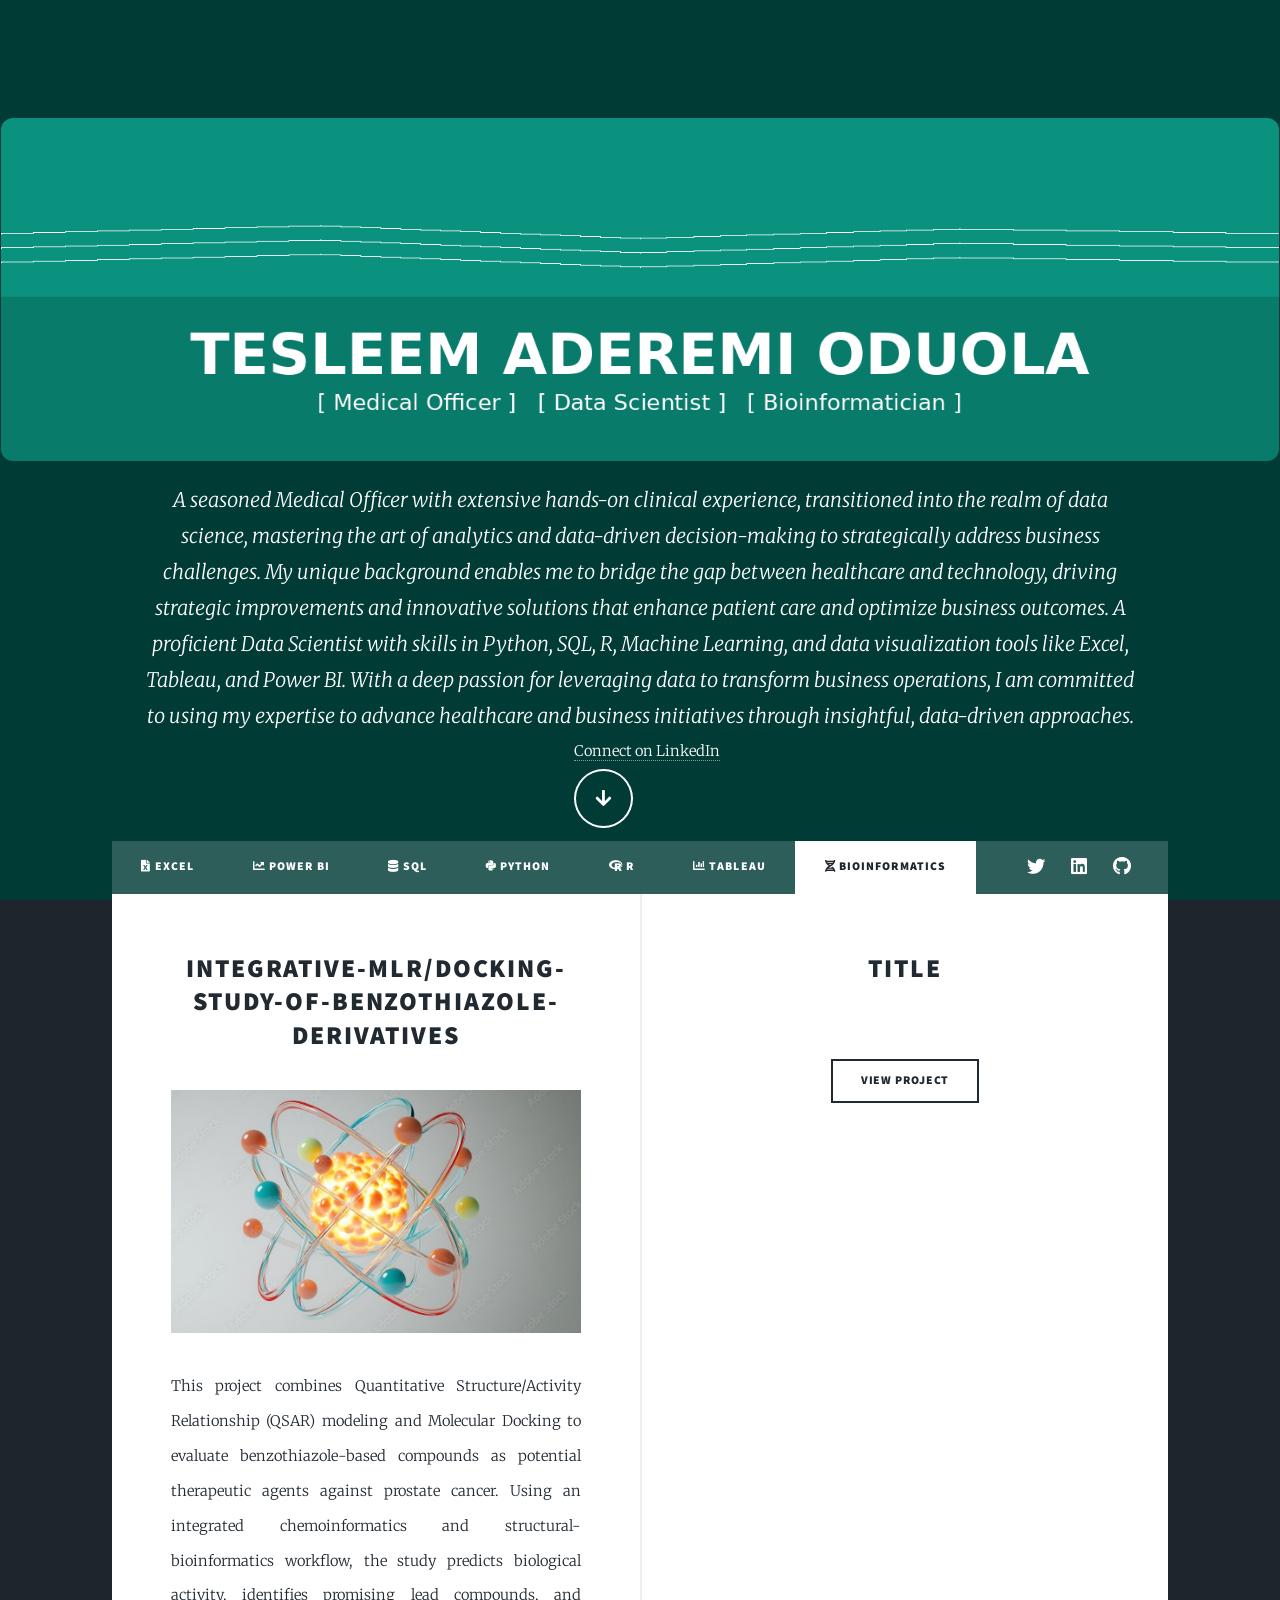
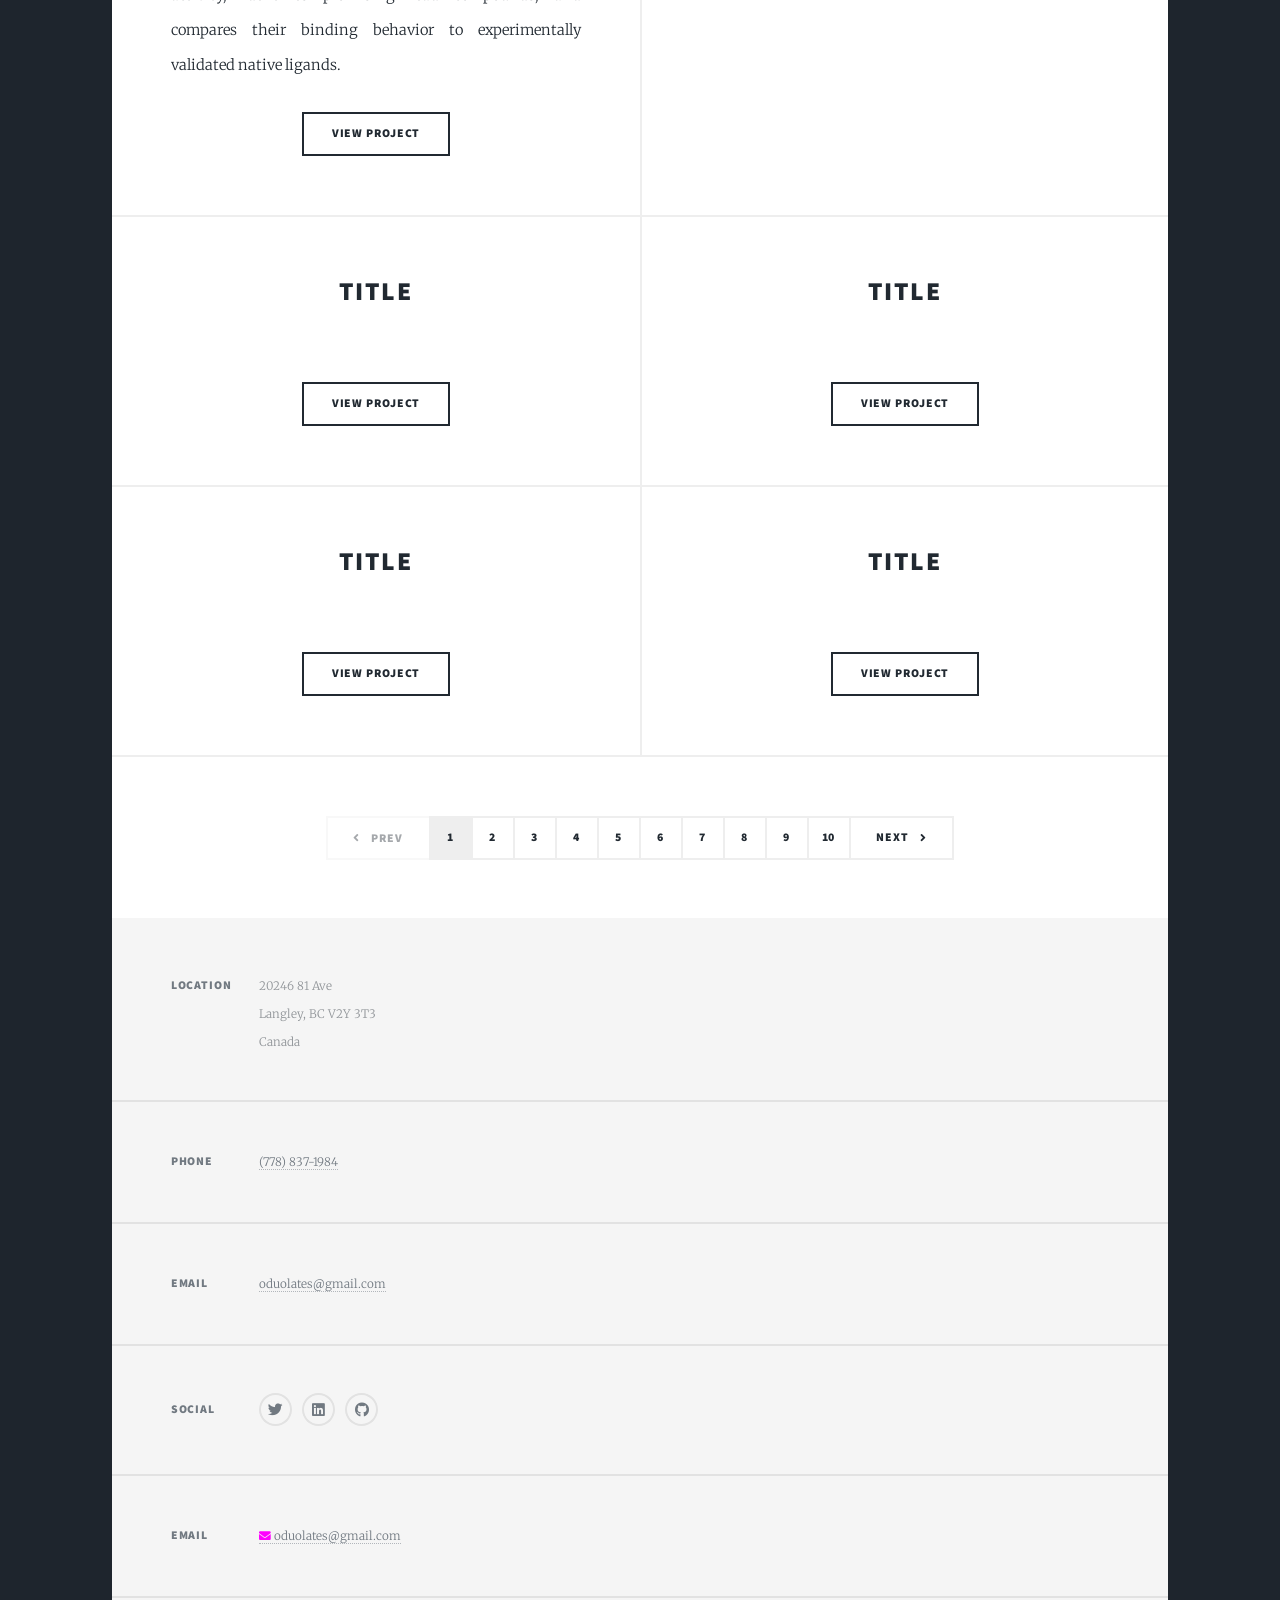
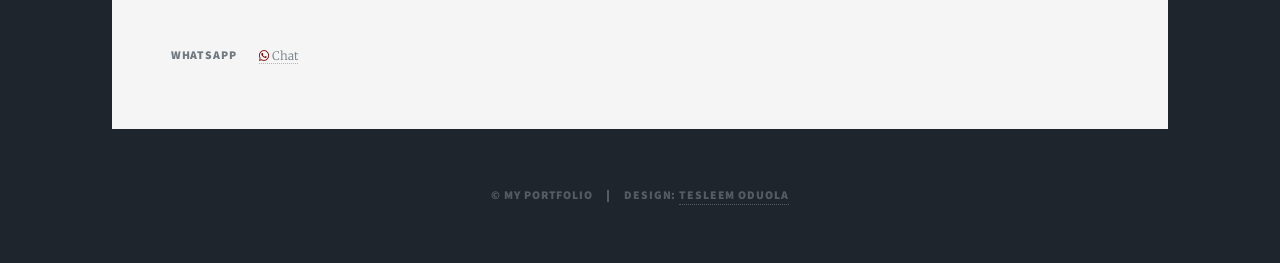
==== commit ab318cd3: "Add files via upload" ====
--- a/bioinformatics.html
+++ b/bioinformatics.html
@@ -18,22 +18,26 @@
 			<div id="wrapper" class="fade-in">
 
 				<!-- Intro -->
-					<div id="intro">
-						<h1>TESLEEM ADEREMI ODUOLA<br />
-						</h1>
-						<p> A seasoned Medical Officer with extensive hands-on clinical experience, 
-                           transitioned into the realm of data science, mastering the art of analytics 
-                           and data-driven decision-making to strategically address business challenges.
-                           My unique background enables me to bridge the gap between healthcare and
-                           technology, driving strategic improvements and innovative solutions that
-                           enhance patient care and optimize business outcomes. A proficient Data
-                           Scientist with skills in Python, SQL, R, Machine Learning, and data
-                           visualization tools like Excel, Tableau, and Power BI. With a deep passion for
-                           leveraging data to transform business operations, I am committed to using my
-                           expertise to advance healthcare and business initiatives through insightful,
-                           data-driven approaches.
-                 </p>
-				 <ul>  
+				<div id="intro" style="text-align: center; padding: 1px 1px; background-color: #003b36;">
+					<hi>
+					<img src="image/cover_bioinformatics.png" 
+						 alt="Bioinformatics Cover"
+						 style="max-width: 100%; max-height: auto; object-fit: cover; margin-bottom: 8px; border-radius: 12px;"><br />
+					</hi>
+					<p style="color: #ffffff; font-size: 20px; line-height: 1.8; max-width: 1000px; margin: 0 auto;">
+						A seasoned Medical Officer with extensive hands-on clinical experience, 
+						transitioned into the realm of data science, mastering the art of analytics 
+						and data-driven decision-making to strategically address business challenges.
+						My unique background enables me to bridge the gap between healthcare and
+						technology, driving strategic improvements and innovative solutions that
+						enhance patient care and optimize business outcomes. A proficient Data
+						Scientist with skills in Python, SQL, R, Machine Learning, and data
+						visualization tools like Excel, Tableau, and Power BI. With a deep passion for
+						leveraging data to transform business operations, I am committed to using my
+						expertise to advance healthcare and business initiatives through insightful,
+						data-driven approaches.
+					</p>
+		            <ul>  
                         <a href="https://www.linkedin.com/in/tesleemaderemioduola/"">Connect on LinkedIn</a></li>
 						<ul class="actions">
 							<li><a href="#header" class="button icon solid solo fa-arrow-down scrolly">Continue</a></li>
@@ -48,13 +52,13 @@
 				<!-- Nav -->
 					<nav id="nav">
 						<ul class="links">
-							<li><a href="index.html">Excel</a></li>
-							<li><a href="powerbi.html">Power BI</a></li>
-							<li><a href="sql.html">SQL</a></li>
-							<li><a href="python.html">Pyhton</a></li>
-							<li><a href="r.html">R</a></li>
-							<li><a href="tableau.html">Tableau</a></li>
-							<li class="active"><a href="bioinformatics.html">Bioinformatics</a></li>
+							<li><a href="index.html"><i class="fas fa-file-excel"></i> Excel</a></li>
+                            <li><a href="powerbi.html"><i class="fas fa-chart-line"></i> Power BI</a></li>
+                            <li><a href="sql.html"><i class="fas fa-database"></i> SQL</a></li>
+                            <li><a href="python.html"><i class="fab fa-python"></i> Python</a></li>
+                            <li><a href="r.html"><i class="fab fa-r-project"></i> R</a></li>
+                            <li><a href="tableau.html"><i class="fas fa-chart-bar"></i> Tableau</a></li>
+                            <li class="active"><a href="bioinformatics.html"><i class="fas fa-dna"></i> Bioinformatics</a></li>
 						</ul>
 						<ul class="icons">
 							<li><a href="https://www.x.com/oduolates" class="icon brands alt fa-twitter"><span class="label">X</span></a></li>
--- a/assets/css/main.css
+++ b/assets/css/main.css
@@ -1,10 +1,10 @@
 @import url(fontawesome-all.min.css);
 @import url("https://fonts.googleapis.com/css?family=Merriweather:300,700,300italic,700italic|Source+Sans+Pro:900");
 
-/*
-	Massively by HTML5 UP
-	html5up.net | @ajlkn
-	Free for personal and commercial use under the CCA 3.0 license (html5up.net/license)
+/*
+	Massively by HTML5 UP
+	html5up.net | @ajlkn
+	Free for personal and commercial use under the CCA 3.0 license (html5up.net/license)
 */
 
 html, body, div, span, applet, object,
@@ -3616,8 +3616,8 @@
 		-ms-transition: -ms-transform 1s ease, opacity 1s ease;
 		transition: transform 1s ease, opacity 1s ease;
 		background: rgba(255, 255, 255, 0.175);
-		height: 4rem;
-		line-height: 4rem;
+		height: 3.6rem;
+		line-height: 3.6rem;
 		margin: -4rem auto 0 auto;
 		overflow: hidden;
 		padding: 0 2rem 0 0;
@@ -4501,7 +4501,7 @@
 		font-size: 0.9rem;
 		font-weight: 900;
 		letter-spacing: 0.075em;
-		padding: 0.375rem 1.25rem;
+		padding: 0.300rem 1.00rem;
 		text-transform: uppercase;
 		z-index: 10001;
 	}
@@ -4594,7 +4594,7 @@
 					font-size: 0.9rem;
 					font-weight: 900;
 					letter-spacing: 0.075em;
-					padding: 0.75rem 0;
+					padding: 0.5rem 0;
 					text-transform: uppercase;
 				}
 
@@ -4615,7 +4615,7 @@
 			display: block;
 			height: 3.25rem;
 			line-height: 3.25rem;
-			padding-right: 1.25rem;
+			padding-right: 1.0rem;
 			position: absolute;
 			right: 0;
 			text-align: right;
@@ -4684,6 +4684,4 @@
 			transform: translateX(0);
 			box-shadow: 0 0 1.5rem 0 rgba(0, 0, 0, 0.2);
 			visibility: visible;
-		}
-
-	}+		}
